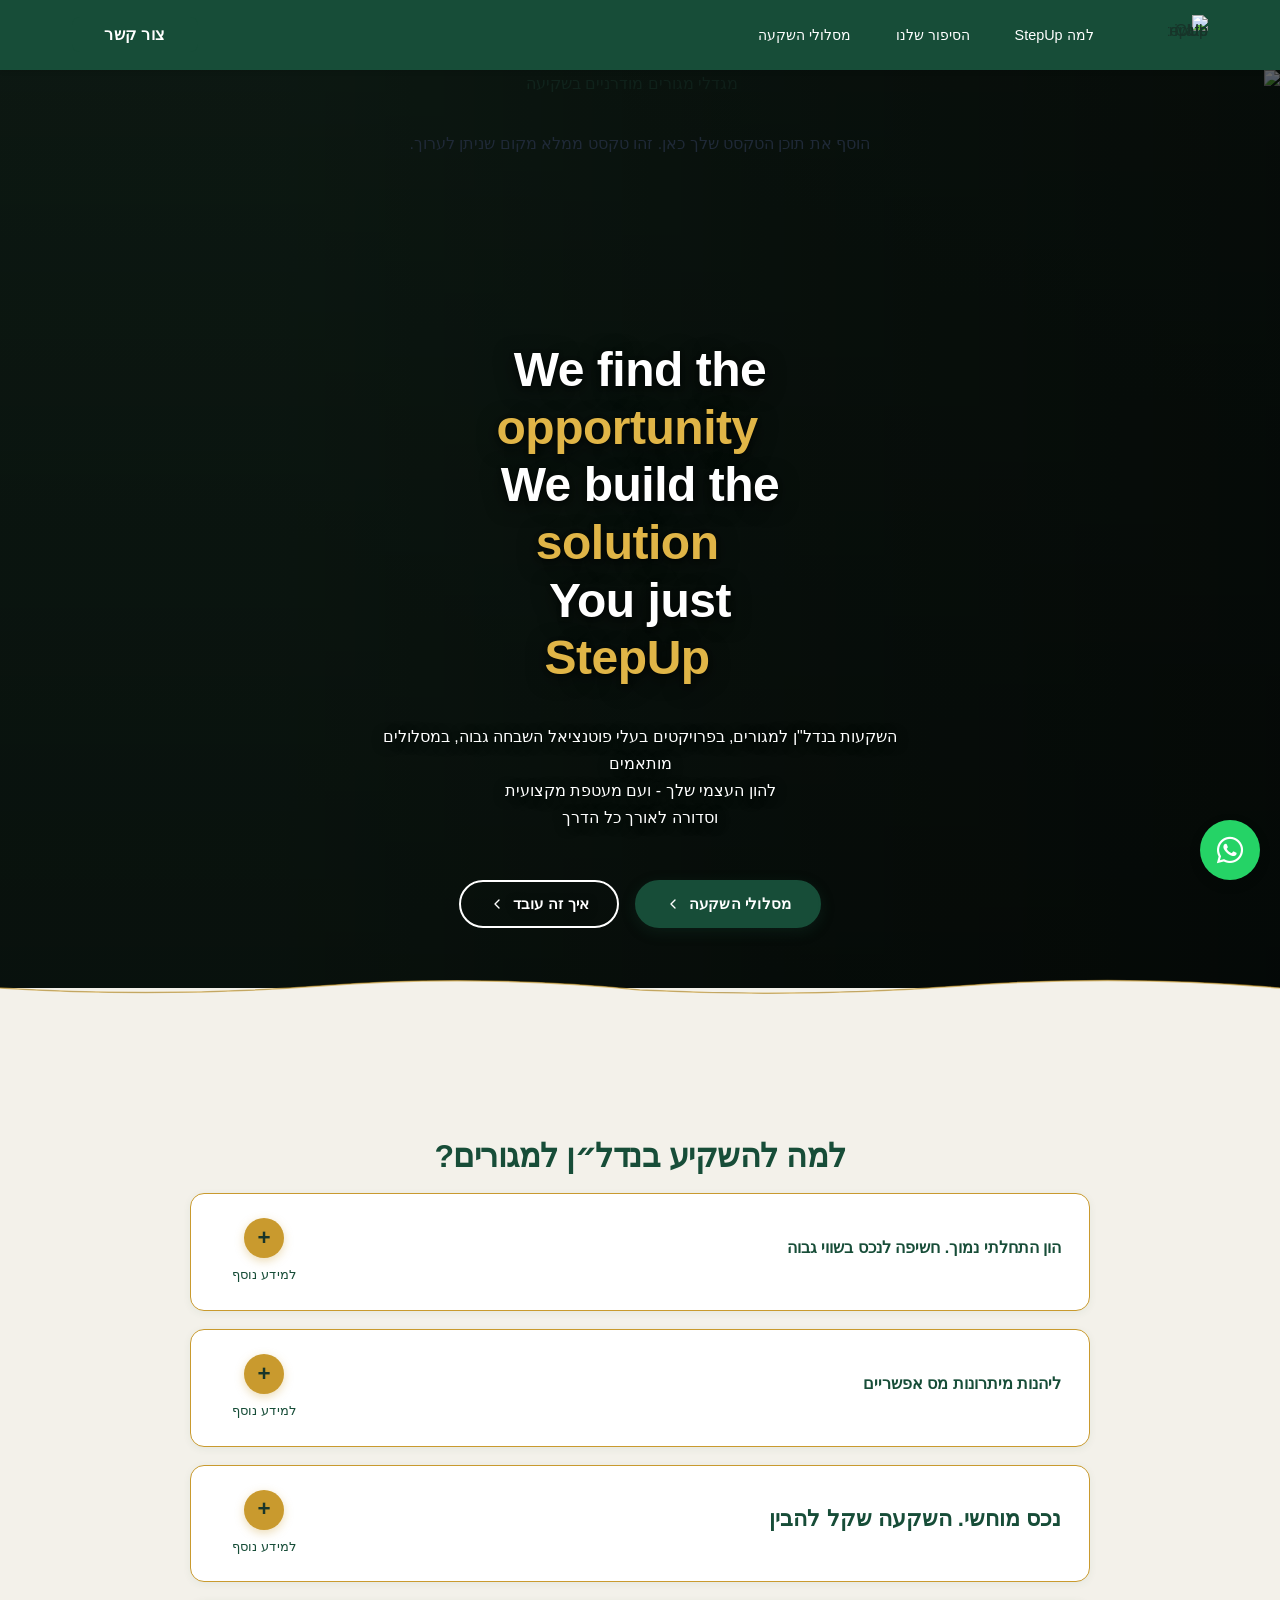
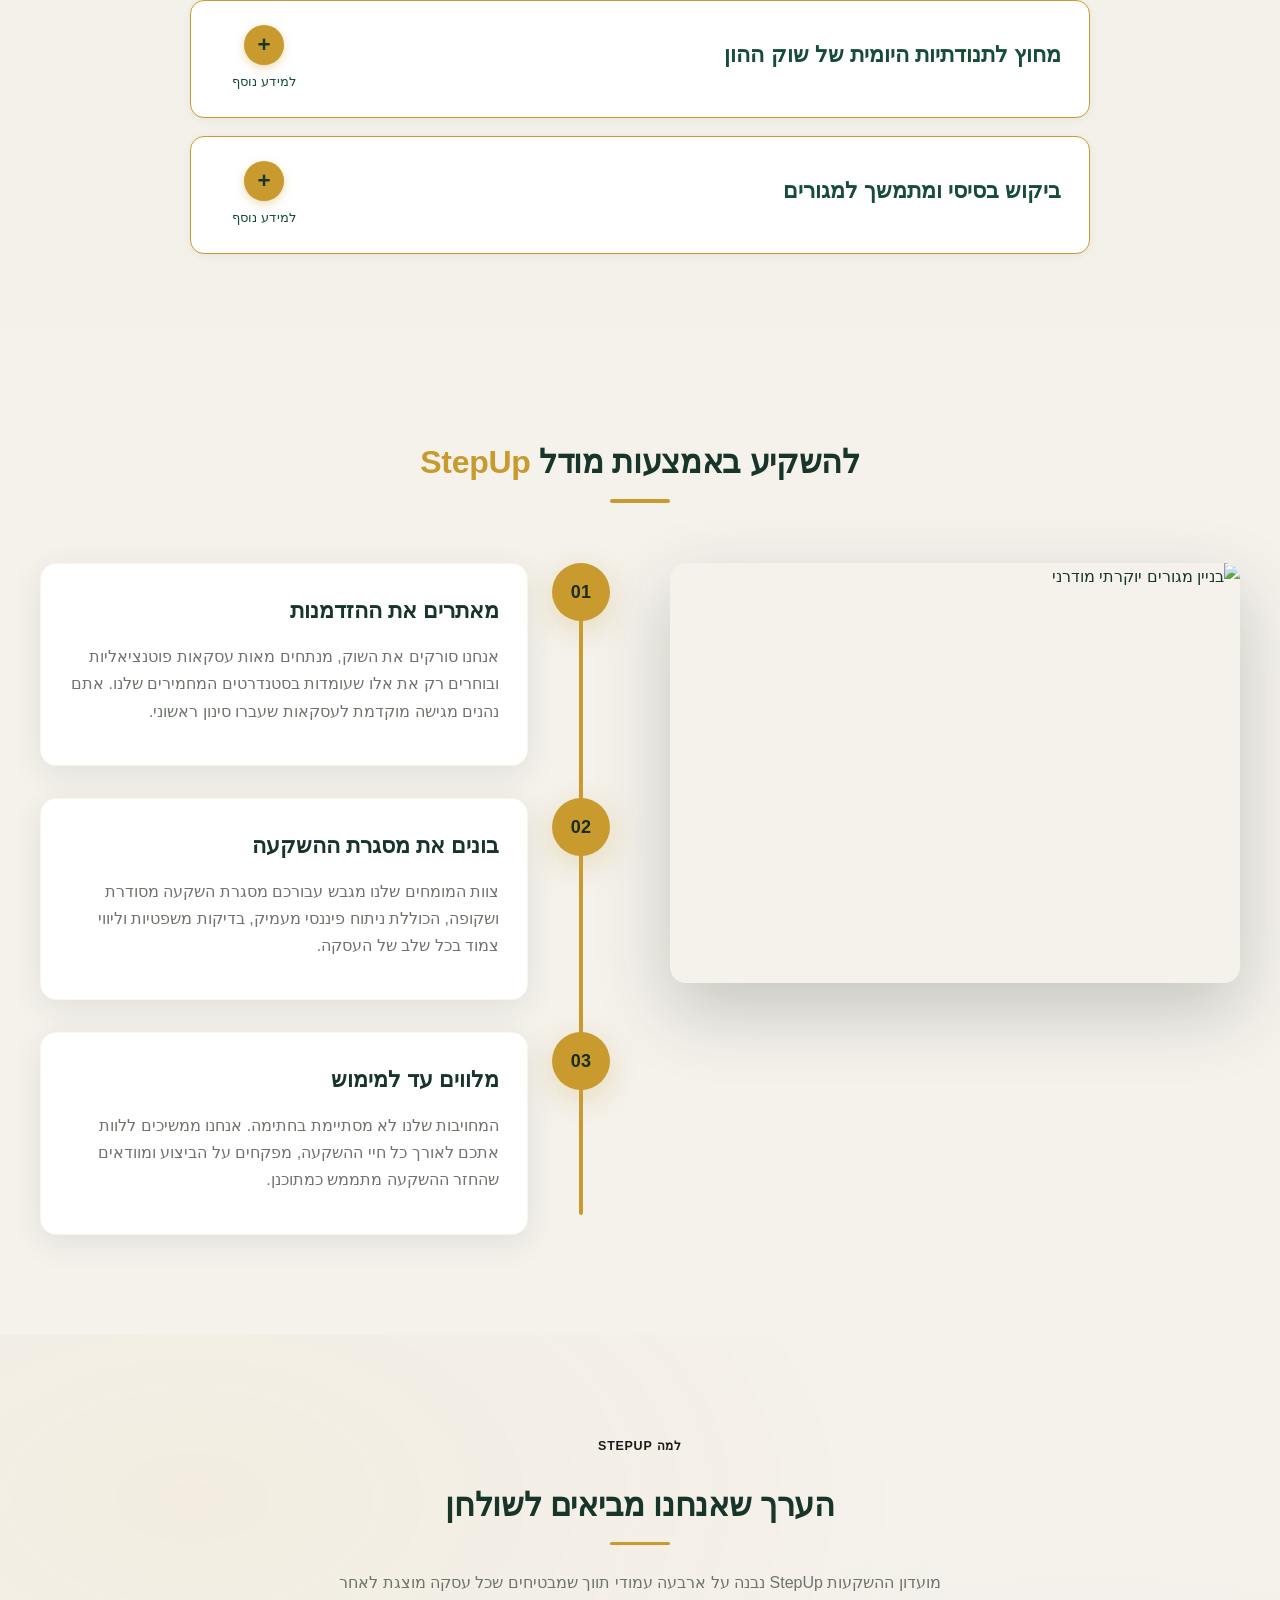
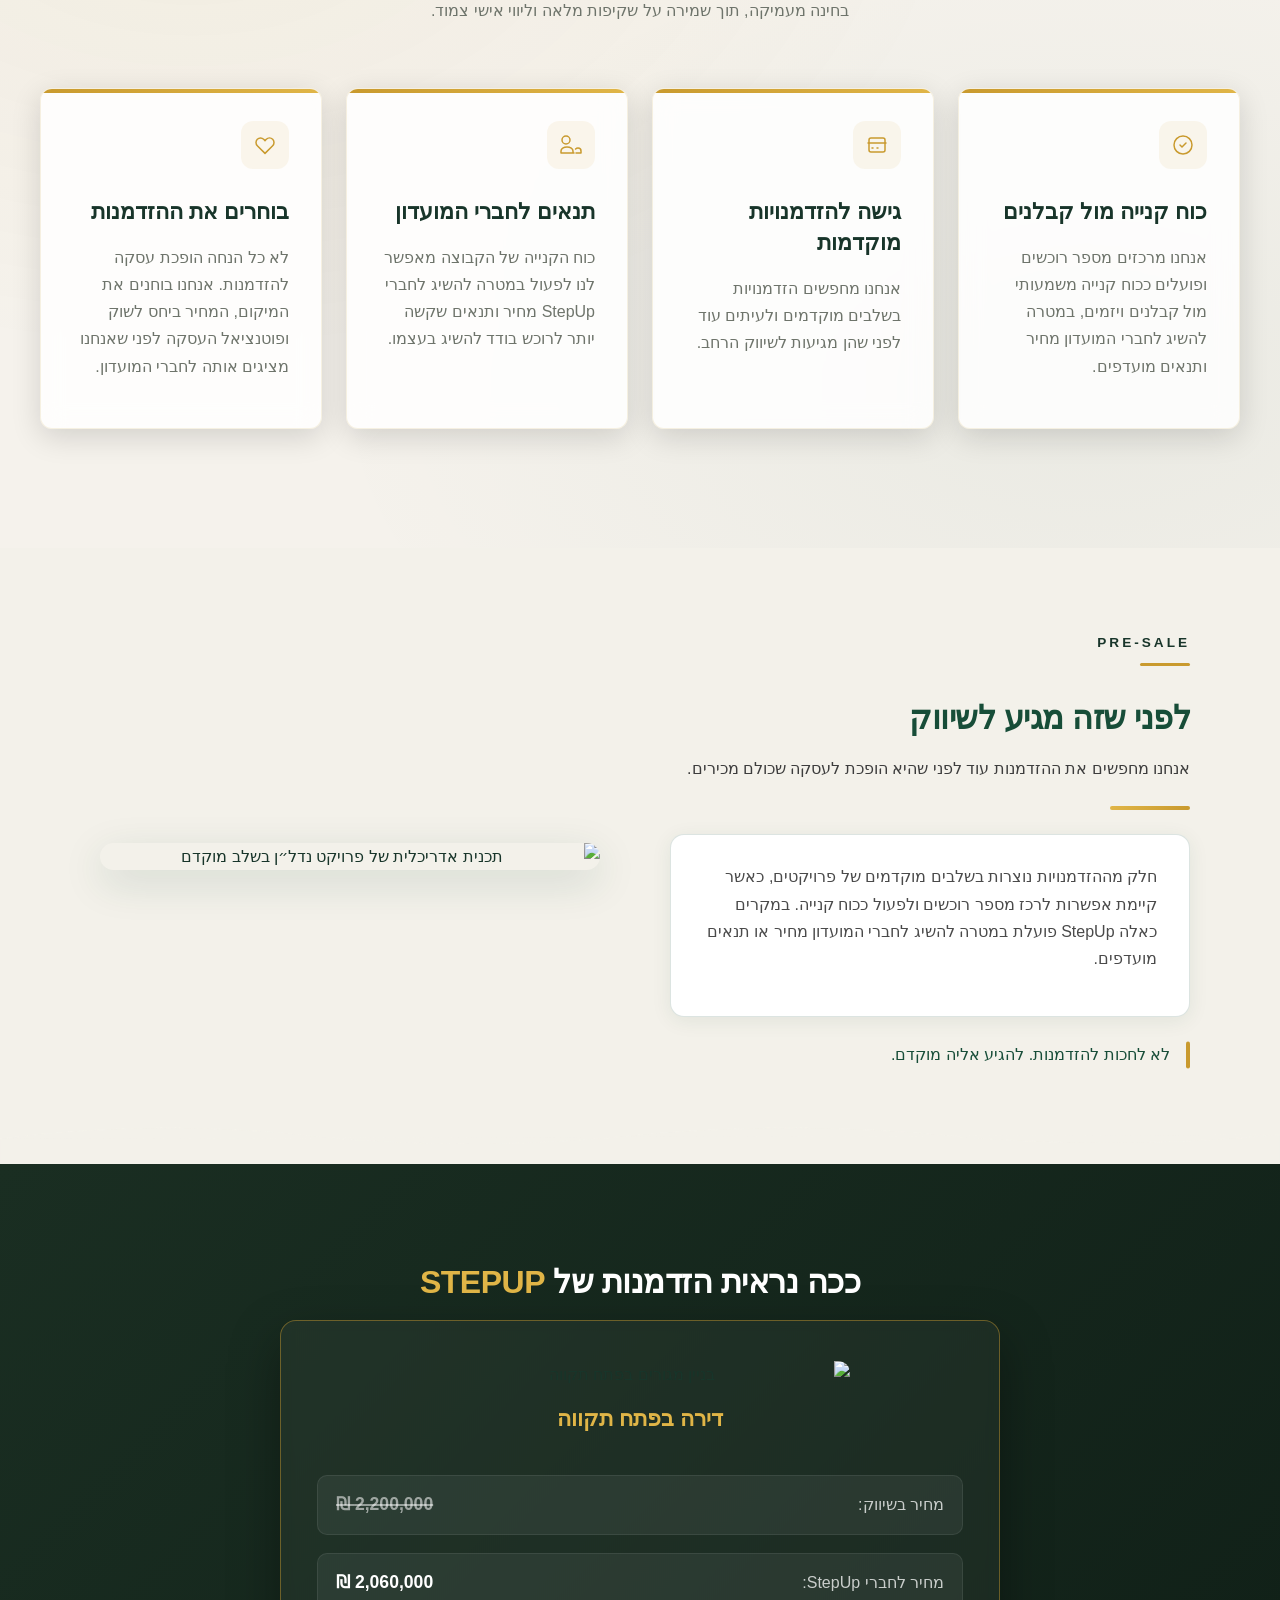
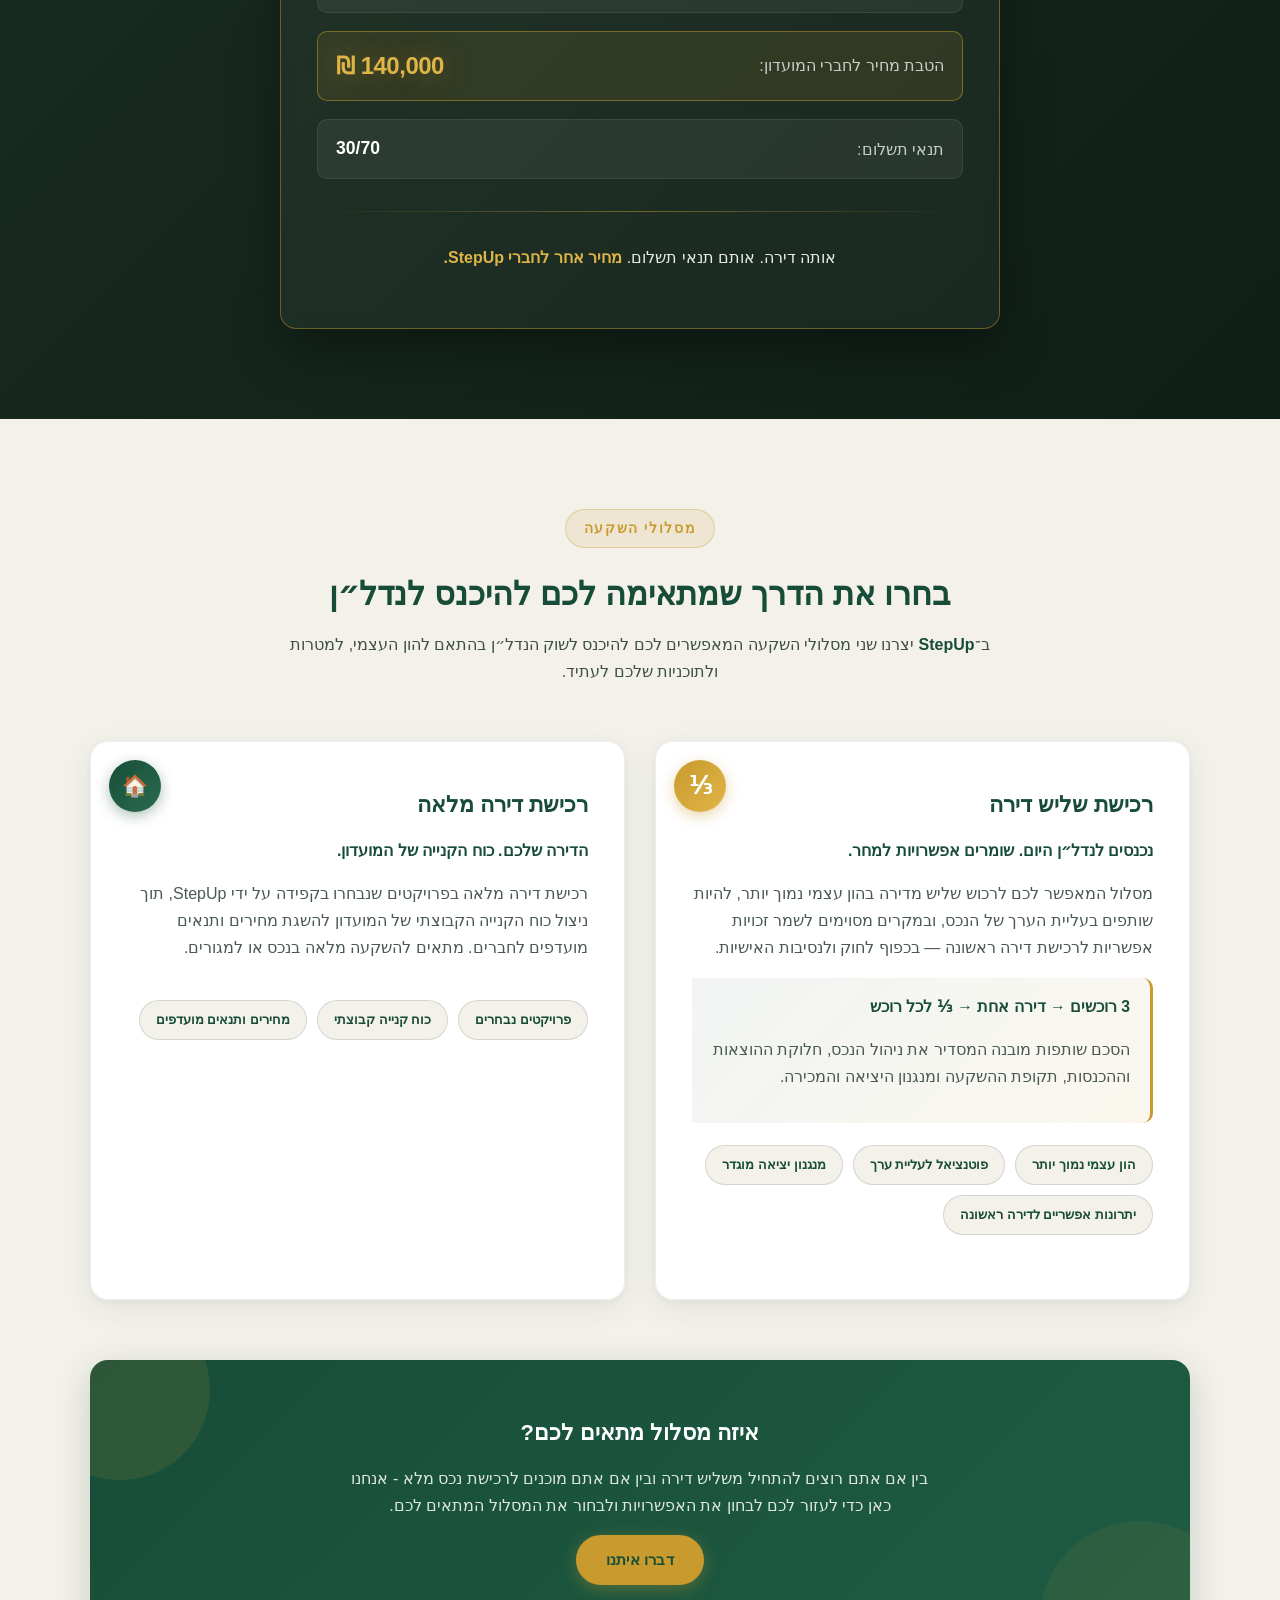
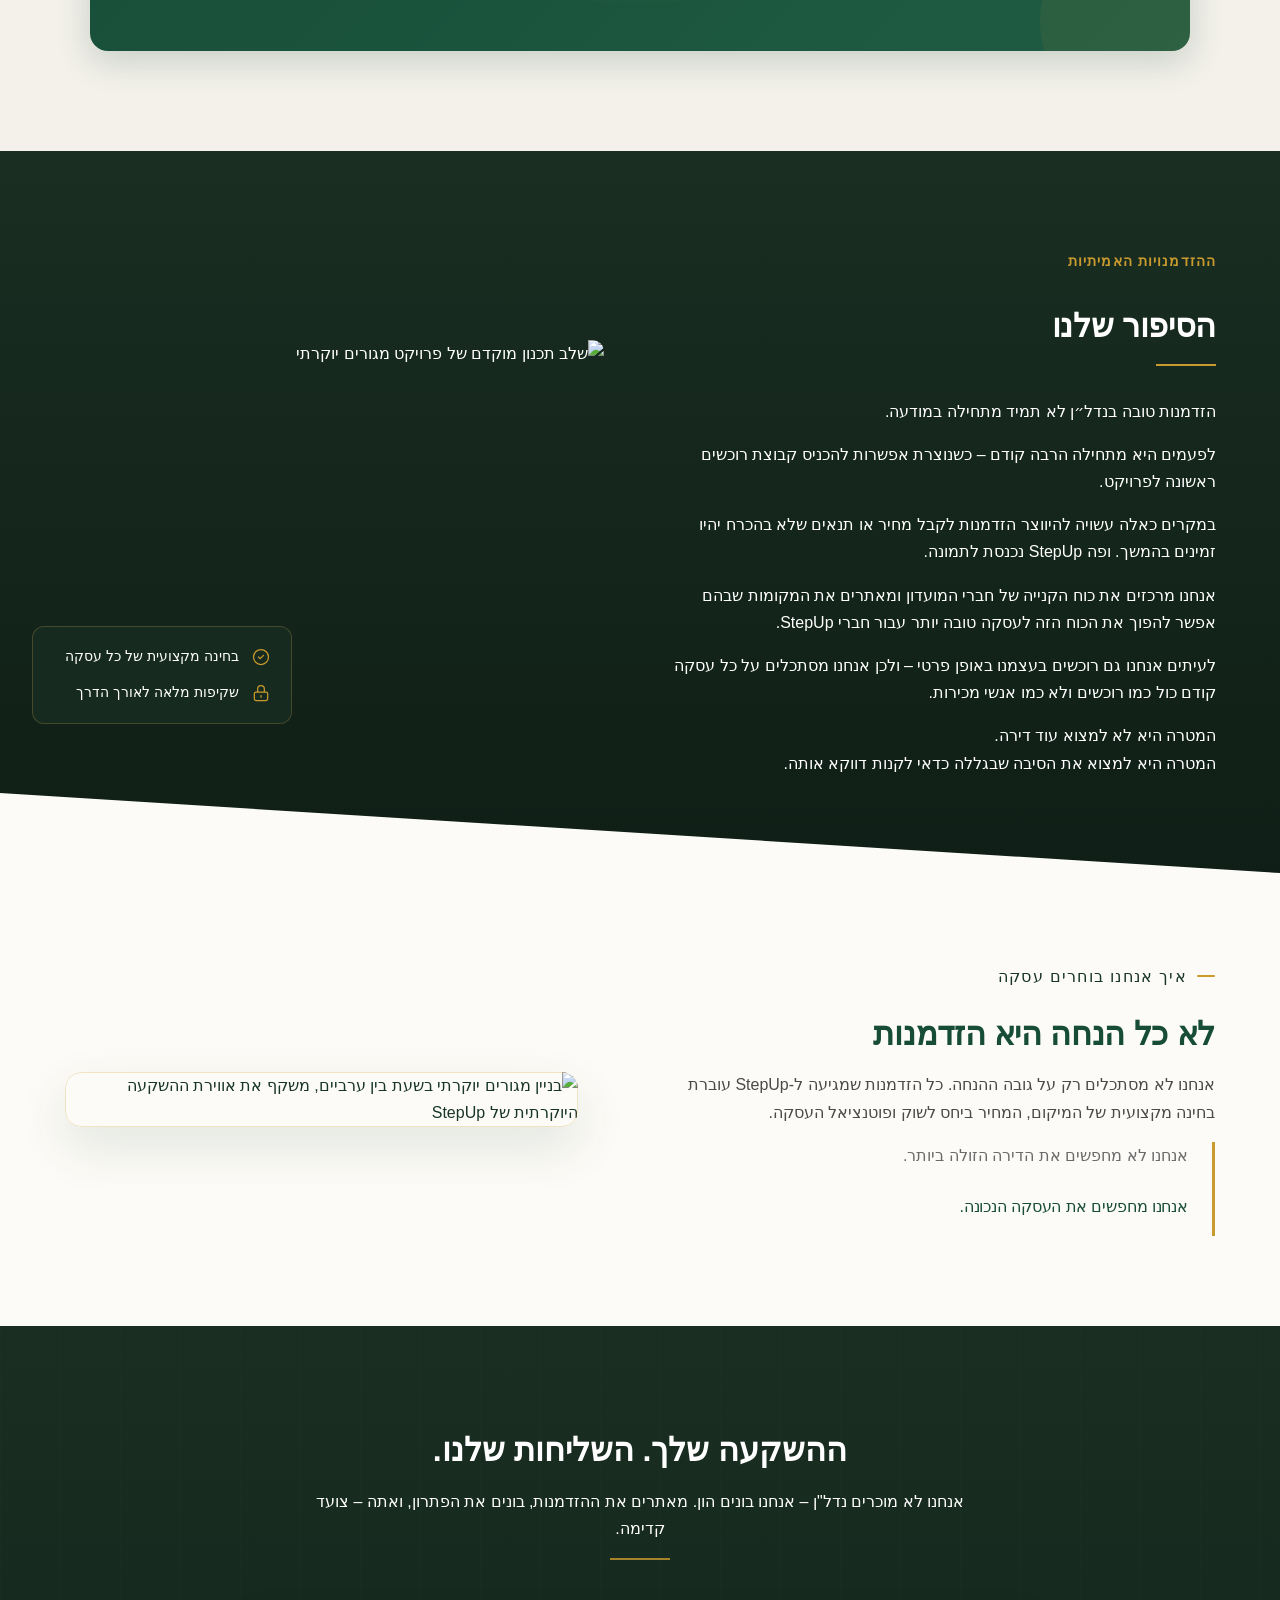
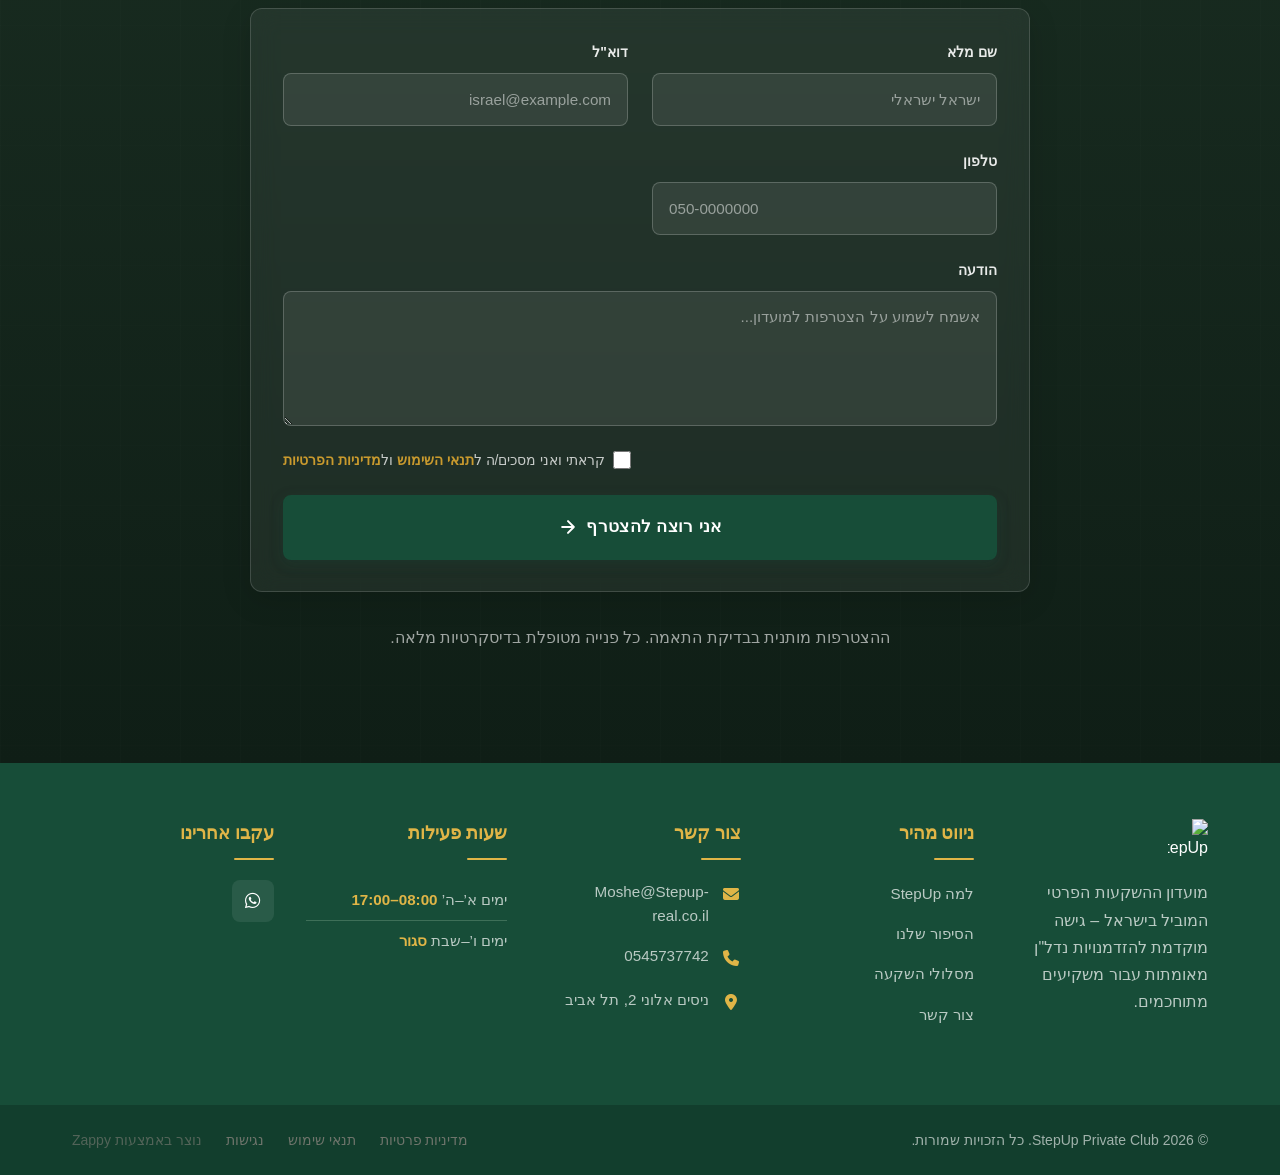
==== index.html @ 2459f280 "Background sync: Progressive GitHub Sync" ====
<!DOCTYPE html><html lang="he" dir="rtl"><head>
    <meta charset="UTF-8">
    <meta name="viewport" content="width=device-width, initial-scale=1.0">
    <meta name="robots" content="index, follow">
    <title>השקעת נדל״ן משתלמת — StepUp Private Club</title>
    <meta name="description" content="מועדון השקעות נדל״ן אקסקלוסיבי המציע גישה מוקדמת לעסקאות מניבות בישראל. אנו בודקים כל עסקה בקפדנות כדי שתשקיעו בביטחון מלא. ההשקעה שלכם, השליחות שלנו.">
    <meta name="keywords" content="מועדון השקעות נדל״ן, Real Estate Investment Club, השקעות נדל״ן בישראל, מפגשי נדל״ן, הזדמנויות השקעה אקסקלוסיביות">
    
    <!-- Favicons -->
    <link rel="icon" type="image/x-icon" href="/assets/favicon.ico">
    <link rel="icon" type="image/png" sizes="16x16" href="/assets/favicon-16x16.png">
    <link rel="icon" type="image/png" sizes="32x32" href="/assets/favicon-32x32.png">
    <link rel="icon" type="image/png" sizes="48x48" href="/assets/favicon-48x48.png">
    <link rel="icon" type="image/png" sizes="192x192" href="/assets/favicon-192x192.png">
    <link rel="icon" type="image/png" sizes="512x512" href="/assets/favicon-512x512.png">
    <link rel="apple-touch-icon" href="/assets/apple-touch-icon.png">
    <!-- Zappy Analytics -->
<script>
(function() {
  'use strict';
  
  // Configuration
  var config = {
    websiteId: '9ecba034-7754-4363-b43b-f8e9e8eeff29',
    apiUrl: 'https://api.zappy5.com/api/analytics/track',
    sessionDuration: 30 * 60 * 1000, // 30 minutes
    visitorDuration: 30 * 24 * 60 * 60 * 1000, // 30 days
    trackPageViews: true,
    trackClicks: true,
    trackFormSubmissions: true
  };
  
  // Generate or retrieve persistent visitor ID (30 days)
  function getVisitorId() {
    var visitorKey = 'zappy_visitor_' + config.websiteId;
    var visitor = null;
    
    try {
      visitor = localStorage.getItem(visitorKey);
      if (visitor) {
        var visitorData = JSON.parse(visitor);
        var now = Date.now();
        
        // Check if visitor ID is still valid (30 days)
        if (now - visitorData.created < config.visitorDuration) {
          // Update last seen timestamp
          visitorData.lastSeen = now;
          localStorage.setItem(visitorKey, JSON.stringify(visitorData));
          return visitorData.id;
        }
      }
    } catch (e) {
      console.warn('Zappy Analytics: LocalStorage not available');
    }
    
    // Generate new visitor ID
    var newVisitorId = 'zv_' + Date.now() + '_' + Math.random().toString(36).substr(2, 9);
    
    try {
      localStorage.setItem(visitorKey, JSON.stringify({
        id: newVisitorId,
        created: Date.now(),
        lastSeen: Date.now()
      }));
    } catch (e) {
      // Continue without local storage
    }
    
    return newVisitorId;
  }
  
  // Generate or retrieve session ID (30 minutes)
  function getSessionId() {
    var sessionKey = 'zappy_session_' + config.websiteId;
    var session = null;
    
    try {
      session = sessionStorage.getItem(sessionKey);
      if (session) {
        var sessionData = JSON.parse(session);
        var now = Date.now();
        
        // Check if session is still valid
        if (now - sessionData.timestamp < config.sessionDuration) {
          // Update timestamp
          sessionData.timestamp = now;
          sessionStorage.setItem(sessionKey, JSON.stringify(sessionData));
          return sessionData.id;
        }
      }
    } catch (e) {
      console.warn('Zappy Analytics: SessionStorage not available');
    }
    
    // Generate new session ID
    var newSessionId = 'zs_' + Date.now() + '_' + Math.random().toString(36).substr(2, 9);
    
    try {
      sessionStorage.setItem(sessionKey, JSON.stringify({
        id: newSessionId,
        timestamp: Date.now()
      }));
    } catch (e) {
      // Continue without session storage
    }
    
    return newSessionId;
  }
  
  var visitorId = getVisitorId();
  var sessionId = getSessionId();
  
  // Track an event
  function trackEvent(eventType, data) {
    data = data || {};
    
    var eventData = {
      website_id: config.websiteId,
      event_type: eventType,
      page_path: window.location.pathname,
      referrer: document.referrer || 'direct',
      visitor_id: visitorId,
      session_id: sessionId,
      metadata: data
    };
    
    // Use sendBeacon if available (better for page unload events)
    if (navigator.sendBeacon) {
      var blob = new Blob([JSON.stringify(eventData)], { type: 'application/json' });
      navigator.sendBeacon(config.apiUrl, blob);
    } else {
      // Fallback to fetch
      fetch(config.apiUrl, {
        method: 'POST',
        headers: {
          'Content-Type': 'application/json'
        },
        body: JSON.stringify(eventData),
        keepalive: true
      }).catch(function(error) {
        console.warn('Zappy Analytics: Failed to track event', error);
      });
    }
  }
  
  // Track page view
  if (config.trackPageViews) {
    trackEvent('pageview', {
      title: document.title,
      url: window.location.href
    });
  }
  
  // Track clicks on important elements
  if (config.trackClicks) {
    document.addEventListener('click', function(e) {
      var target = e.target;
      
      // Track button clicks (counted as actions)
      if (target.tagName === 'BUTTON' || target.closest('button')) {
        var button = target.tagName === 'BUTTON' ? target : target.closest('button');
        var clickMeta = {
          element: 'button',
          text: button.textContent.trim().substring(0, 100),
          id: button.id || null,
          class: button.className || null
        };
        
        trackEvent('click', clickMeta);
      }
      
      // Track link clicks (navigation - not counted as actions)
      else if (target.tagName === 'A' || target.closest('a')) {
        var link = target.tagName === 'A' ? target : target.closest('a');
        var navMeta = {
          element: 'link',
          text: link.textContent.trim().substring(0, 100),
          href: link.href,
          external: link.hostname !== window.location.hostname
        };
        
        trackEvent('navigation', navMeta);
      }
    }, true);
  }
  
  
  // Track form submissions
  if (config.trackFormSubmissions) {
    document.addEventListener('submit', function(e) {
      var form = e.target;
      
      trackEvent('form_submit', {
        form_id: form.id || null,
        form_name: form.name || null,
        form_action: form.action || null,
        form_method: form.method || 'GET'
      });
    }, true);
  }
  
  // Track time on page (send on page unload)
  var pageLoadTime = Date.now();
  
  window.addEventListener('beforeunload', function() {
    var timeOnPage = Math.floor((Date.now() - pageLoadTime) / 1000); // in seconds
    
    trackEvent('page_unload', {
      time_on_page: timeOnPage,
      page_path: window.location.pathname
    });
  });
  
  // Expose tracking function globally for custom events
  window.zappyAnalytics = {
    track: trackEvent,
    getVisitorId: function() { return visitorId; },
    getSessionId: function() { return sessionId; }
  };
  
})();
</script>
<!-- End Zappy Analytics -->
<!-- Zappy Marketing Events -->
<script>
(function() {
  'use strict';
  if (window.zappyFireMarketingEvent) return;

  var ECOM_MODE = "";
  var IS_CATALOG = false;
  var IS_FULL = false;
  var DIRECT_GA = false;
  var DIRECT_META = false;
  var GA_SEND_TO = "";

  var ECOM_ALIAS = {
    begin_checkout: 'checkout_started',
    purchase: 'checkout_complete',
    add_to_cart: 'add_to_cart',
    view_product: 'view_product'
  };

  function pagePath() {
    try {
      if (window.ZAPPY_CONFIG && window.ZAPPY_CONFIG.currentPagePath) {
        return window.ZAPPY_CONFIG.currentPagePath;
      }
    } catch (e) {}
    try { return window.location.pathname || '/'; } catch (e2) { return '/'; }
  }

  function normalizeItems(meta) {
    meta = meta || {};
    var raw = meta.items || meta.cartItems || meta.cart_items || meta.lineItems || [];
    if (!Array.isArray(raw)) raw = [];
    var out = [];
    for (var i = 0; i < raw.length; i++) {
      var item = raw[i];
      if (!item || typeof item !== 'object') continue;
      var id = String(item.item_id || item.productId || item.product_id || item.id || '').trim();
      var name = String(item.item_name || item.productName || item.product_name || item.name || '').trim();
      var price = parseFloat(item.price != null ? item.price : (item.unitPrice != null ? item.unitPrice : 0)) || 0;
      var quantity = Math.max(1, parseInt(item.quantity != null ? item.quantity : (item.qty != null ? item.qty : 1), 10) || 1);
      if (!id && !name) continue;
      out.push({ item_id: id || name, item_name: name || id, price: price, quantity: quantity });
    }
    return out;
  }

  function buildGa4Params(eventId, meta) {
    meta = meta || {};
    var items = normalizeItems(meta);
    var value = parseFloat(meta.value != null ? meta.value : (meta.total != null ? meta.total : 0)) || 0;
    var currency = String(meta.currency || 'USD').toUpperCase();

    if (eventId === 'checkout_complete') {
      return {
        transaction_id: String(meta.transaction_id || meta.orderId || meta.order_id || meta.orderNumber || '') || undefined,
        value: value,
        currency: currency,
        items: items
      };
    }
    if (eventId === 'checkout_started') {
      return { value: value, currency: currency, items: items };
    }
    if (eventId === 'add_to_cart') {
      var atcItems = items.length ? items : [{
        item_id: String(meta.productId || meta.product_id || ''),
        item_name: String(meta.productName || meta.product_name || ''),
        price: parseFloat(meta.value != null ? meta.value : (meta.price != null ? meta.price : 0)) || 0,
        quantity: parseInt(meta.quantity != null ? meta.quantity : 1, 10) || 1
      }].filter(function(x) { return x.item_id || x.item_name; });
      return {
        value: value || (atcItems[0] ? atcItems[0].price * atcItems[0].quantity : 0),
        currency: currency,
        items: atcItems
      };
    }
    if (eventId === 'view_product') {
      var vpItems = items.length ? items : [{
        item_id: String(meta.productId || meta.product_id || ''),
        item_name: String(meta.productName || meta.product_name || ''),
        price: parseFloat(meta.price != null ? meta.price : (meta.value != null ? meta.value : 0)) || 0,
        quantity: 1
      }].filter(function(x) { return x.item_id || x.item_name; });
      return {
        currency: currency,
        value: value || (vpItems[0] ? vpItems[0].price : 0),
        items: vpItems
      };
    }
    if (eventId === 'whatsapp_click' || eventId === 'phone_click') {
      return { method: eventId === 'whatsapp_click' ? 'whatsapp' : 'phone', page_path: meta.pagePath || pagePath() };
    }
    if (eventId === 'contact_form_submitted' || eventId === 'product_inquiry') {
      return { page_path: meta.pagePath || pagePath() };
    }
    return meta;
  }

  function buildMetaParams(eventId, meta) {
    meta = meta || {};
    var items = normalizeItems(meta);
    var value = parseFloat(meta.value != null ? meta.value : (meta.total != null ? meta.total : 0)) || 0;
    var currency = String(meta.currency || 'USD').toUpperCase();
    var contentIds = [];
    var numItems = 0;
    for (var i = 0; i < items.length; i++) {
      if (items[i].item_id) contentIds.push(items[i].item_id);
      numItems += items[i].quantity || 1;
    }

    if (eventId === 'checkout_complete') {
      return {
        value: value,
        currency: currency,
        content_ids: contentIds.length ? contentIds : undefined,
        content_type: 'product',
        num_items: numItems || undefined,
        order_id: String(meta.order_id || meta.orderId || meta.transaction_id || meta.orderNumber || '') || undefined
      };
    }
    if (eventId === 'checkout_started') {
      return {
        value: value,
        currency: currency,
        content_ids: contentIds.length ? contentIds : undefined,
        content_type: 'product',
        num_items: numItems || parseInt(meta.itemCount != null ? meta.itemCount : 0, 10) || undefined
      };
    }
    if (eventId === 'add_to_cart') {
      var id = String(meta.productId || meta.product_id || contentIds[0] || '');
      return {
        value: value || (items[0] ? items[0].price * items[0].quantity : 0),
        currency: currency,
        content_ids: id ? [id] : (contentIds.length ? contentIds : undefined),
        content_type: 'product',
        content_name: meta.productName || meta.product_name || (items[0] && items[0].item_name),
        num_items: parseInt(meta.quantity != null ? meta.quantity : (numItems || 1), 10) || 1
      };
    }
    if (eventId === 'view_product') {
      var vid = String(meta.productId || meta.product_id || contentIds[0] || '');
      return {
        value: value || parseFloat(meta.price != null ? meta.price : 0) || 0,
        currency: currency,
        content_ids: vid ? [vid] : (contentIds.length ? contentIds : undefined),
        content_type: 'product',
        content_name: meta.productName || meta.product_name || (items[0] && items[0].item_name)
      };
    }
    if (eventId === 'whatsapp_click' || eventId === 'phone_click') {
      return {
        content_name: eventId === 'whatsapp_click' ? 'WhatsApp' : 'Phone',
        content_category: 'contact'
      };
    }
    if (eventId === 'contact_form_submitted' || eventId === 'product_inquiry') {
      return {
        content_name: eventId === 'product_inquiry' ? 'Product inquiry' : 'Contact form',
        content_category: meta.productName || meta.product_name || undefined
      };
    }
    return meta;
  }

  var PLATFORM = {
    whatsapp_click: { ga4: 'contact', meta: 'Contact', gtm: 'whatsapp_click', ecom: false },
    phone_click: { ga4: 'contact', meta: 'Contact', gtm: 'phone_click', ecom: false },
    contact_form_submitted: { ga4: 'generate_lead', meta: 'Lead', gtm: 'contact_form_submitted', ecom: false },
    checkout_started: { ga4: 'begin_checkout', meta: 'InitiateCheckout', gtm: 'begin_checkout', ecom: true },
    checkout_complete: { ga4: 'purchase', meta: 'Purchase', gtm: 'purchase', ecom: true },
    product_inquiry: { ga4: 'generate_lead', meta: 'Lead', gtm: 'product_inquiry', ecom: false },
    add_to_cart: { ga4: 'add_to_cart', meta: 'AddToCart', gtm: 'add_to_cart', ecom: true },
    view_product: { ga4: 'view_item', meta: 'ViewContent', gtm: 'view_item', ecom: true }
  };

  function purchaseDedupKey(orderId) {
    return 'zappy_purchase_fired_' + String(orderId || '');
  }

  function purchaseMetaDedupKey(orderId) {
    return 'zappy_purchase_meta_fired_' + String(orderId || '');
  }

  function alreadyFiredPurchase(orderId) {
    if (!orderId) return false;
    try {
      return window.sessionStorage.getItem(purchaseDedupKey(orderId)) === '1';
    } catch (e) {
      return false;
    }
  }

  function markPurchaseFired(orderId) {
    if (!orderId) return;
    try { window.sessionStorage.setItem(purchaseDedupKey(orderId), '1'); } catch (e) {}
  }

  function alreadyFiredPurchaseMeta(orderId) {
    if (!orderId) return false;
    try {
      return window.sessionStorage.getItem(purchaseMetaDedupKey(orderId)) === '1';
    } catch (e) {
      return false;
    }
  }

  function markPurchaseMetaFired(orderId) {
    if (!orderId) return;
    try { window.sessionStorage.setItem(purchaseMetaDedupKey(orderId), '1'); } catch (e) {}
  }

  function getPendingMetaEvents() {
    try {
      if (!Array.isArray(window.__zappyPendingMetaEvents)) {
        window.__zappyPendingMetaEvents = [];
      }
      return window.__zappyPendingMetaEvents;
    } catch (e) {
      return [];
    }
  }

  function enqueueMetaEvent(eventName, params, orderId) {
    var q = getPendingMetaEvents();
    if (orderId) {
      for (var i = 0; i < q.length; i++) {
        if (q[i] && q[i].orderId === orderId && q[i].eventName === eventName) return;
      }
    }
    q.push({ eventName: eventName, params: params || {}, orderId: orderId || null });
  }

  /**
   * Live sites replace the eager Meta snippet with a consent-gated lazy
   * loader. Payment providers bounce the shopper back to /order-success
   * before CookieConsent hydrates, so confirm-order used to fire Purchase
   * while window.fbq was still undefined — then sessionStorage blocked a
   * retry. Queue until fbq exists, then flush.
   */
  function flushPendingMetaEvents() {
    if (typeof window.fbq !== 'function') return;
    var q = getPendingMetaEvents().slice();
    try { window.__zappyPendingMetaEvents = []; } catch (e) {}
    for (var i = 0; i < q.length; i++) {
      var item = q[i];
      if (!item || !item.eventName) continue;
      if (item.orderId && alreadyFiredPurchaseMeta(item.orderId)) continue;
      try {
        window.fbq('track', item.eventName, item.params || {});
        if (item.orderId) markPurchaseMetaFired(item.orderId);
      } catch (e2) {}
    }
  }
  window.zappyFlushPendingMetaEvents = flushPendingMetaEvents;

  if (DIRECT_META) {
    var metaFlushAttempts = 0;
    var metaFlushTimer = setInterval(function() {
      metaFlushAttempts++;
      flushPendingMetaEvents();
      var pendingLen = 0;
      try { pendingLen = (window.__zappyPendingMetaEvents || []).length; } catch (e) {}
      if ((pendingLen === 0 && typeof window.fbq === 'function') || metaFlushAttempts > 60) {
        clearInterval(metaFlushTimer);
      }
    }, 500);
  }

  /**
   * Fire a marketing event to first-party analytics + GA4/GTM/Meta when present.
   * @param {string} eventName marketing ID or ecommerce alias
   * @param {object} [metadata]
   * @param {{ skipFirstParty?: boolean }} [opts]
   */
  window.zappyFireMarketingEvent = function(eventName, metadata, opts) {
    try {
      opts = opts || {};
      metadata = metadata || {};
      var eventId = ECOM_ALIAS[eventName] || eventName;
      var plat = PLATFORM[eventId];
      if (!plat) return;

      if (!metadata.pagePath && !metadata.page_path) {
        metadata.pagePath = pagePath();
      }

      var oid = '';
      var purchaseAlreadySent = false;
      var purchaseMetaAlreadySent = false;
      if (eventId === 'checkout_complete') {
        oid = String(metadata.orderId || metadata.order_id || metadata.transaction_id || '');
        purchaseAlreadySent = !!(oid && alreadyFiredPurchase(oid));
        purchaseMetaAlreadySent = !!(oid && alreadyFiredPurchaseMeta(oid));
        if (purchaseAlreadySent && purchaseMetaAlreadySent) return;
      }

      // First-party (skip when already tracked via zappyTrackEcomAnalytics path
      // that opts out, or when caller already recorded under a different name)
      if (!opts.skipFirstParty && !purchaseAlreadySent) {
        try {
          if (window.zappyAnalytics && typeof window.zappyAnalytics.track === 'function') {
            window.zappyAnalytics.track(eventId, metadata);
          }
        } catch (e1) {}
      }

      // GTM / dataLayer — platform-standard ecommerce event names.
      // Always push. A bare gtag.js snippet ignores plain event objects;
      // a GTM container is what turns them into GA4/Ads hits.
      if (!purchaseAlreadySent) {
        try {
          window.dataLayer = window.dataLayer || [];
          if (plat.ecom) {
            var ga4ForGtm = buildGa4Params(eventId, metadata);
            var ecommerce = {};
            if (ga4ForGtm.transaction_id) ecommerce.transaction_id = ga4ForGtm.transaction_id;
            if (ga4ForGtm.value != null) ecommerce.value = ga4ForGtm.value;
            if (ga4ForGtm.currency) ecommerce.currency = ga4ForGtm.currency;
            if (ga4ForGtm.items) ecommerce.items = ga4ForGtm.items;
            // Clear first so GTM does not merge this hit with the previous ecommerce object.
            window.dataLayer.push({ ecommerce: null });
            window.dataLayer.push({ event: plat.gtm, ecommerce: ecommerce });
            // Secondary Zappy-specific trigger for merchants who want it
            if (eventId === 'checkout_complete' || eventId === 'checkout_started') {
              window.dataLayer.push({ ecommerce: null });
              window.dataLayer.push({ event: eventId, ecommerce: ecommerce });
            }
          } else {
            var dl = { event: plat.gtm };
            for (var k in metadata) {
              if (Object.prototype.hasOwnProperty.call(metadata, k)) dl[k] = metadata[k];
            }
            window.dataLayer.push(dl);
          }
        } catch (e2) {}

        // Direct Google Analytics snippet only. GTM also defines window.gtag;
        // calling it then sends the same event again to every Google tag the
        // container loaded. send_to keeps a direct GA install off those tags
        // when the merchant also has GTM.
        if (DIRECT_GA) {
          try {
            if (typeof window.gtag === 'function') {
              var gaParams = buildGa4Params(eventId, metadata);
              if (GA_SEND_TO && gaParams && typeof gaParams === 'object') {
                var gaCopy = {};
                for (var gk in gaParams) {
                  if (Object.prototype.hasOwnProperty.call(gaParams, gk)) gaCopy[gk] = gaParams[gk];
                }
                gaCopy.send_to = GA_SEND_TO;
                gaParams = gaCopy;
              }
              window.gtag('event', plat.ga4, gaParams);
            }
          } catch (e3) {}
        }

        if (oid) markPurchaseFired(oid);
      }

      // Meta Pixel — only the Zappy pixel integration. A pixel pasted inside
      // GTM already initializes fbq; calling it from here would double-count.
      // Live sites lazy-load fbq after marketing consent. If the stub is not
      // defined yet, queue and flush when the pixel arrives.
      if (DIRECT_META) {
        try {
          if (purchaseMetaAlreadySent) {
            // already delivered to Meta
          } else {
            var metaParams = buildMetaParams(eventId, metadata);
            if (typeof window.fbq === 'function') {
              window.fbq('track', plat.meta, metaParams);
              if (oid) markPurchaseMetaFired(oid);
            } else {
              enqueueMetaEvent(plat.meta, metaParams, eventId === 'checkout_complete' ? oid : null);
            }
          }
        } catch (e4) {}
      }
    } catch (err) {}
  };

  // ---- Click listeners (capture) ----
  var recent = Object.create(null);
  function dedupe(key) {
    var now = Date.now();
    if (recent[key] && now - recent[key] < 800) return true;
    recent[key] = now;
    return false;
  }

  function closest(el, selector) {
    if (!el) return null;
    if (el.closest) return el.closest(selector);
    return null;
  }

  function findAnchor(el) {
    var node = el;
    while (node && node !== document) {
      if (node.tagName === 'A') return node;
      node = node.parentElement;
    }
    return null;
  }

  function isWhatsAppHref(href) {
    if (!href) return false;
    var h = String(href).toLowerCase();
    return h.indexOf('wa.me/') !== -1 ||
      h.indexOf('api.whatsapp.com') !== -1 ||
      h.indexOf('whatsapp.com/send') !== -1 ||
      h.indexOf('whatsapp:') === 0;
  }

  document.addEventListener('click', function(e) {
    try {
      var target = e.target;
      if (!target) return;

      // WhatsApp
      var waFloat = closest(target, '.whatsapp-float, a.whatsapp-float, [data-zappy-whatsapp]');
      var anchor = findAnchor(target);
      var href = (anchor && anchor.href) || '';
      if (waFloat || (anchor && isWhatsAppHref(href))) {
        if (!dedupe('wa:' + href)) {
          var waSource = waFloat ? 'float' : 'link';
          window.zappyFireMarketingEvent('whatsapp_click', {
            source: waSource,
            href: href || null,
            pagePath: pagePath()
          });
        }
        return;
      }

      // Phone
      var phoneBtn = closest(target, '.phone-header-btn, .nav-phone-btn, .call-btn, [data-zappy-phone]');
      var telHref = '';
      if (anchor && anchor.href && String(anchor.href).toLowerCase().indexOf('tel:') === 0) {
        telHref = anchor.href;
      } else if (phoneBtn && phoneBtn.href && String(phoneBtn.href).toLowerCase().indexOf('tel:') === 0) {
        telHref = phoneBtn.href;
      }
      if (phoneBtn || telHref) {
        var phone = '';
        if (telHref) {
          phone = String(telHref).replace(/^tel:/i, '').trim();
        }
        if (!dedupe('tel:' + (phone || (phoneBtn && phoneBtn.id) || 'btn'))) {
          window.zappyFireMarketingEvent('phone_click', {
            source: phoneBtn ? 'button' : 'link',
            phone: phone || null,
            href: telHref || null,
            pagePath: pagePath()
          });
        }
        return;
      }

      // Catalog / product inquiry
      if (IS_CATALOG || IS_FULL) {
        var inq = closest(target, '.card-inquiry-btn, #zappy-pdp-inquiry-btn, a.inquiry-btn');
        if (inq) {
          if (!dedupe('inq:' + (inq.id || inq.className))) {
            var product = window.currentProduct || null;
            var productId = (inq.getAttribute && inq.getAttribute('data-product-id')) ||
              (product && product.id) || null;
            var productName = (inq.getAttribute && inq.getAttribute('data-product-name')) ||
              (product && product.name) || null;
            var channel = 'contact_page';
            var inqHref = (inq.tagName === 'A' && inq.href) ? inq.href : '';
            if (inqHref && String(inqHref).toLowerCase().indexOf('mailto:') === 0) channel = 'mailto';
            window.zappyFireMarketingEvent('product_inquiry', {
              source: inq.id === 'zappy-pdp-inquiry-btn' ? 'pdp' : 'card',
              productId: productId,
              productName: productName,
              channel: channel,
              pagePath: pagePath()
            });
          }
        }
      }
    } catch (err) {}
  }, true);
})();
</script>
    <meta property="og:title" content="השקעת נדל״ן משתלמת — StepUp Private Club">
    <meta property="og:description" content="מועדון השקעות נדל״ן אקסקלוסיבי המציע גישה מוקדמת לעסקאות מניבות בישראל. אנו בודקים כל עסקה בקפדנות כדי שתשקיעו בביטחון מלא. ההשקעה שלכם, השליחות שלנו.">
    <meta name="twitter:card" content="summary_large_image">
    <meta name="twitter:title" content="השקעת נדל״ן משתלמת — StepUp Private Club">
    <meta name="twitter:description" content="מועדון השקעות נדל״ן אקסקלוסיבי המציע גישה מוקדמת לעסקאות מניבות בישראל. אנו בודקים כל עסקה בקפדנות כדי שתשקיעו בביטחון מלא. ההשקעה שלכם, השליחות שלנו.">
    <script type="application/ld+json">{"@context":"https://schema.org","@graph":[{"@type":"LocalBusiness","@id":"https://stepup-real.co.il#organization","name":"StepUp Private Club","url":"https://stepup-real.co.il","description":"StepUp Private Club is an exclusive real estate investment club that bridges entrepreneurs, contractors, and investors in Israel. The brand positions itself as a trusted gatekeeper — professionally vetting deals before presenting them to club members, with a strong emphasis on transparency, responsibility, and long-term relationships. The tone is prestigious, professional, and trustworthy, with a mission-driven identity ('Your Investment. Our Mission.'). The brand targets sophisticated investors seeking early-stage access to curated real estate opportunities, including fractional ownership, full apartment purchases, and pre-sale deals. The visual identity uses deep forest green (#1f4d3a) and warm gold (#c59b3d), evoking exclusivity, wealth, and reliability.","address":{"@type":"PostalAddress","streetAddress":"ניסים אלוני 2, תל אביב"},"contactPoint":[{"@type":"ContactPoint","contactType":"customer service","email":"Moshe@Stepup-real.co.il","telephone":"0545737742"}]},{"@type":"WebSite","@id":"https://stepup-real.co.il#website","url":"https://stepup-real.co.il","name":"StepUp Private Club","publisher":{"@id":"https://stepup-real.co.il#organization"}},{"@type":"ContactPage","@id":"https://stepup-real.co.il#contactpage","url":"https://stepup-real.co.il","name":"השקעת נדל״ן משתלמת — StepUp Private Club","mainEntity":{"@id":"https://stepup-real.co.il#organization"},"potentialAction":{"@type":"CommunicateAction","target":{"@type":"EntryPoint","urlTemplate":"https://stepup-real.co.il/api/email/contact-form","actionPlatform":["http/method=POST"],"contentType":"application/json"},"instrument":[{"@type":"PropertyValue","name":"name","propertyID":"text","valueRequired":true,"description":"ישראל ישראלי"},{"@type":"PropertyValue","name":"email","propertyID":"email","valueRequired":true,"description":"israel@example.com"},{"@type":"PropertyValue","name":"phone","propertyID":"tel","valueRequired":true,"description":"050-0000000"},{"@type":"PropertyValue","name":"message","propertyID":"textarea","valueRequired":false,"description":"אשמח לשמוע על הצטרפות למועדון..."},{"@type":"PropertyValue","name":"privacy_consent","propertyID":"checkbox","valueRequired":true}]}}]}</script>
    <meta property="og:type" content="website">
  <meta property="og:locale" content="he_IL">
  
  
  
  
  
  <style>
    .skip-link { position: absolute; top: 0; left: 0; transform: translateY(-200%); padding: 12px 18px; background: var(--bg-dark, #1a1a1a); color: var(--text-light, #fff); font-weight: 600; border-radius: 0 0 8px 0; z-index: 10000; }
    .skip-link:focus { transform: none; outline: 2px solid var(--ring, #fff); outline-offset: 2px; }
    :focus-visible { outline: 2px solid var(--ring, currentColor); outline-offset: 3px; }
  </style>


  
    <!-- Favicons -->
    <link rel="icon" type="image/x-icon" href="/assets/favicon.ico">
    <link rel="icon" type="image/png" sizes="16x16" href="/assets/favicon-16x16.png">
    <link rel="icon" type="image/png" sizes="32x32" href="/assets/favicon-32x32.png">
    <link rel="icon" type="image/png" sizes="48x48" href="/assets/favicon-48x48.png">
    <link rel="icon" type="image/png" sizes="192x192" href="/assets/favicon-192x192.png">
    <link rel="icon" type="image/png" sizes="512x512" href="/assets/favicon-512x512.png">
    <link rel="apple-touch-icon" href="/assets/apple-touch-icon.png">
    <!-- Cookie Consent -->
    <link rel="stylesheet" href="https://cdn.jsdelivr.net/npm/vanilla-cookieconsent@3/dist/cookieconsent.css">
    <!-- Mickidum Accessibility Toolbar lazy-loaded by runtime -->

<style data-zappy-section-v2-css="true">
/* V2 Regenerated Section CSS */
.index-stats-section {
  position: relative;
  background-color: var(--bg-light);
  color: var(--text-dark);
  padding: 80px 16px;
  overflow: hidden;
  direction: rtl;
}

.index-stats-section .index-stats-container {
  max-width: 1200px;
  margin: 0 auto;
  position: relative;
  z-index: 10;
}

/* ---- Row 1: Value Pillars Grid ---- */
.index-stats-section .index-stats-pillars-grid {
  display: grid;
  grid-template-columns: repeat(3, 1fr);
  gap: 24px;
  margin-bottom: 48px;
}

.index-stats-section .index-stats-pillar-card {
  position: relative;
  background-color: #FFFFFF;
  border-radius: 12px;
  padding: 32px 28px;
  box-shadow: 0 8px 32px rgba(26, 46, 34, 0.09);
  transition: transform 0.3s ease, box-shadow 0.3s ease;
  display: flex;
  flex-direction: column;
  align-items: flex-start;
  overflow: hidden;
}

.index-stats-section .index-stats-pillar-card:hover {
  transform: translateY(-6px);
  box-shadow: 0 16px 48px rgba(26, 46, 34, 0.14);
}

/* Gold top accent line */
.index-stats-section .index-stats-pillar-card::before {
  content: '';
  position: absolute;
  top: 0;
  right: 0;
  left: 0;
  height: 4px;
  background: linear-gradient(90deg, var(--secondary), var(--accent));
  border-radius: 0 0 4px 4px;
}

.index-stats-section .index-stats-card-number {
  position: absolute;
  top: 24px;
  left: 28px;
  font-size: 1.2rem;
  font-weight: 700;
  color: var(--border-light);
  letter-spacing: 0.05em;
  line-height: 1;
}

.index-stats-section .index-stats-icon-badge {
  display: flex;
  align-items: center;
  justify-content: center;
  width: 56px;
  height: 56px;
  border-radius: 50%;
  background-color: rgba(23, 77, 56, 0.08);
  color: var(--primary);
  margin-bottom: 20px;
}

.index-stats-section .index-stats-card-content h3 {
  font-size: 1.375rem;
  font-weight: 600;
  line-height: 1.4;
  margin-bottom: 12px;
  color: var(--text-dark);
}

.index-stats-section .index-stats-card-content p {
  font-size: 16px;
  line-height: 1.7;
  color: var(--text-muted);
  margin: 0;
}

/* ---- Gold Divider ---- */
.index-stats-section .index-stats-gold-divider {
  width: 100%;
  height: 1px;
  background: linear-gradient(90deg, transparent, var(--secondary), transparent);
  margin: 48px 0;
}

/* ---- Row 2: Testimonials Grid ---- */
.index-stats-section .index-stats-testimonials-grid {
  display: grid;
  grid-template-columns: repeat(3, 1fr);
  gap: 24px;
}

.index-stats-section .index-stats-quote-card {
  position: relative;
  background-color: transparent;
  border: 1px solid var(--border-light);
  border-radius: 12px;
  padding: 32px 28px;
  transition: border-color 0.3s ease, background-color 0.3s ease;
}

.index-stats-section .index-stats-quote-card:hover {
  border-color: var(--secondary);
  background-color: #FFFFFF;
  box-shadow: 0 8px 32px rgba(26, 46, 34, 0.06);
}

.index-stats-section .index-stats-quote-mark {
  font-size: 4rem;
  line-height: 1;
  color: var(--secondary);
  opacity: 0.4;
  margin-bottom: 12px;
  font-family: 'Georgia', serif;
  pointer-events: none;
  user-select: none;
}

.index-stats-section .index-stats-quote-card blockquote {
  margin: 0;
}

.index-stats-section .index-stats-quote-card blockquote p {
  font-size: 16px;
  line-height: 1.7;
  color: var(--text-dark);
  margin-bottom: 20px;
  font-style: italic;
}

.index-stats-section .index-stats-quote-card figcaption {
  display: flex;
  flex-direction: column;
  gap: 4px;
  border-top: 1px solid var(--border-light);
  padding-top: 16px;
}

.index-stats-section .index-stats-author {
  font-size: 1rem;
  font-weight: 700;
  color: var(--text-dark);
  line-height: 1.4;
}

.index-stats-section .index-stats-role {
  font-size: 0.875rem;
  color: var(--text-muted);
  line-height: 1.6;
}

/* ---- Supporting Image (Decorative) ---- */
.index-stats-section .index-stats-supporting-img {
  position: absolute;
  bottom: 20px;
  left: -40px;
  width: 280px;
  height: auto;
  border-radius: 16px;
  box-shadow: 0 16px 48px rgba(26, 46, 34, 0.18);
  z-index: 1;
  pointer-events: none;
  opacity: 0.85;
  filter: saturate(0.9);
}

/* ---- Responsive Breakpoints ---- */
@media (max-width: 1024px) {
  .index-stats-section .index-stats-pillars-grid,
  .index-stats-section .index-stats-testimonials-grid {
    grid-template-columns: repeat(2, 1fr);
  }
  .index-stats-section .index-stats-supporting-img {
    width: 220px;
    left: -30px;
    bottom: 40px;
    opacity: 0.6;
  }
}

@media (max-width: 768px) {
  .index-stats-section {
    padding: 60px 16px;
  }

  .index-stats-section .index-stats-pillars-grid,
  .index-stats-section .index-stats-testimonials-grid {
    grid-template-columns: 1fr !important;
    gap: 20px;
  }

  .index-stats-section .index-stats-pillar-card {
    padding: 24px 20px;
  }

  .index-stats-section .index-stats-card-number {
    top: 20px;
    left: 20px;
    font-size: 1rem;
  }

  .index-stats-section .index-stats-icon-badge {
    width: 48px;
    height: 48px;
    margin-bottom: 16px;
  }

  .index-stats-section .index-stats-gold-divider {
    margin: 32px 0;
  }

  .index-stats-section .index-stats-quote-card {
    padding: 24px 20px;
  }

  .index-stats-section .index-stats-quote-mark {
    font-size: 3rem;
  }

  /* Hide decorative image on mobile to avoid clutter */
  .index-stats-section .index-stats-supporting-img {
    display: none;
  }
}

@media (max-width: 480px) {
  .index-stats-section {
    padding: 48px 12px;
  }
  .index-stats-section .index-stats-pillar-card,
  .index-stats-section .index-stats-quote-card {
    padding: 20px 16px;
  }
  .index-stats-section .index-stats-card-content h3 {
    font-size: 1.2rem;
  }
}
</style>

<style data-zappy-section-v2-css="true">
/* V2 Regenerated Section CSS */
.home-layout-section {
  background-color: #F5F2EC;
  background-image: none;
  color: var(--text-dark);
  padding: 80px 24px;
  position: relative;
  overflow: hidden;
  direction: rtl;
}

.home-layout-section__container {
  max-width: 1200px;
  margin: 0 auto;
  position: relative;
  z-index: 2;
}

.home-layout-section__header {
  text-align: center;
  margin-bottom: 60px;
}

.home-layout-section__title {
  font-size: 2rem;
  font-weight: 700;
  letter-spacing: -0.01em;
  line-height: 1.2;
  color: var(--text-dark);
  margin-bottom: 20px;
  text-align: center;
  max-width: none !important;
}

.home-layout-section__title-accent {
  color: var(--secondary);
}

.home-layout-section__gold-divider {
  width: 60px;
  height: 4px;
  background-color: var(--secondary);
  border-radius: 100px;
  margin: 0 auto;
}

.home-layout-section__content-grid {
  display: flex;
  flex-direction: column;
  gap: 60px;
  align-items: center;
}

.home-layout-section__image-wrapper {
  position: relative;
  width: 100%;
  max-width: 600px;
  margin: 0 auto;
  border-radius: 16px;
  box-shadow: 0 28px 72px rgba(26, 46, 34, 0.22);
  overflow: hidden;
  flex-shrink: 0;
  align-self: stretch;
  height: 100%;
  min-height: 420px;
}

.home-layout-section__image-wrapper img {
  display: block;
  width: 100%;
  height: 100%;
  object-fit: cover;
  border-radius: 16px;
  object-position: center;
}

.home-layout-section__experience-badge {
  position: absolute;
  bottom: 24px;
  right: 24px;
  background: rgba(26, 46, 34, 0.75);
  backdrop-filter: blur(12px);
  -webkit-backdrop-filter: blur(12px);
  border: 1px solid rgba(201, 168, 76, 0.4);
  border-radius: 100px;
  padding: 12px 20px;
  display: flex;
  align-items: center;
  gap: 10px;
  color: var(--text-light);
  z-index: 5;
  pointer-events: none;
}

.home-layout-section__experience-badge-icon {
  display: flex;
  align-items: center;
  justify-content: center;
  width: 24px;
  height: 24px;
  color: var(--accent);
}

.home-layout-section__experience-badge-icon svg {
  width: 20px;
  height: 20px;
}

.home-layout-section__experience-badge-text {
  font-size: 0.875rem;
  font-weight: 600;
  line-height: 1.4;
  white-space: nowrap;
}

.home-layout-section__steps-wrapper {
  width: 100%;
  max-width: 600px;
  margin: 0 auto;
}

.home-layout-section__steps-list {
  list-style: none;
  padding: 0;
  margin: 0;
  position: relative;
  display: flex;
  flex-direction: column;
  gap: 32px;
}

.home-layout-section__steps-list::before {
  content: '';
  position: absolute;
  top: 20px;
  bottom: 20px;
  right: 27px;
  width: 4px;
  background-color: var(--secondary);
  border-radius: 100px;
  z-index: 0;
}

.home-layout-section__step-item {
  display: flex;
  align-items: flex-start;
  gap: 24px;
  position: relative;
  z-index: 1;
  flex-direction: row;
}

.home-layout-section__step-marker {
  flex-shrink: 0;
  width: 58px;
  height: 58px;
  background-color: var(--secondary);
  border-radius: 50%;
  display: flex;
  align-items: center;
  justify-content: center;
  box-shadow: 0 8px 32px rgba(201, 168, 76, 0.35);
  position: relative;
  z-index: 2;
}

.home-layout-section__step-number {
  font-size: 1.125rem;
  font-weight: 700;
  color: #1A2E22;
  letter-spacing: 0.02em;
}

.home-layout-section__step-card {
  flex: 1;
  background: #FFFFFF;
  border-radius: 16px;
  box-shadow: 0 8px 32px rgba(26, 46, 34, 0.09);
  padding: 24px 28px;
  border: 1px solid rgba(201, 168, 76, 0.12);
  transition: transform 0.2s ease, box-shadow 0.2s ease;
}

.home-layout-section__step-card:hover {
  transform: translateY(-4px);
  box-shadow: 0 16px 48px rgba(26, 46, 34, 0.14);
}

.home-layout-section__step-title {
  font-size: 1.25rem;
  font-weight: 700;
  line-height: 1.3;
  color: var(--text-dark);
  margin-bottom: 8px;
  text-align: right;
}

.home-layout-section__step-text {
  font-size: 1rem;
  font-weight: 400;
  line-height: 1.7;
  color: var(--text-muted);
  margin: 0;
  text-align: right;
}

@media (min-width: 768px) {
  .home-layout-section {
    padding: 100px 40px;
  }

  .home-layout-section__content-grid {
    flex-direction: row;
    align-items: stretch;
    gap: 60px;
  }

  .home-layout-section__image-wrapper {
    flex: 1;
    max-width: 50%;
    margin: 0;
  }

  .home-layout-section__steps-wrapper {
    flex: 1;
    max-width: 50%;
    margin: 0;
  }

  .home-layout-section__steps-list::before {
    right: 27px;
    top: 20px;
    bottom: 20px;
  }
}

@media (max-width: 767px) {
  .home-layout-section {
    padding: 60px 16px;
  }

  .home-layout-section__header {
    margin-bottom: 40px;
  }

  .home-layout-section__title {
    font-size: 1.75rem;
  }

  .home-layout-section__content-grid {
    gap: 40px;
  }

  .home-layout-section__steps-list {
    gap: 24px;
  }

  .home-layout-section__steps-list::before {
    right: 21px;
    top: 16px;
    bottom: 16px;
  }

  .home-layout-section__step-item {
    gap: 16px;
  }

  .home-layout-section__step-marker {
    width: 44px;
    height: 44px;
  }

  .home-layout-section__step-number {
    font-size: 1rem;
  }

  .home-layout-section__step-card {
    padding: 16px 20px;
    border-radius: 12px;
  }

  .home-layout-section__step-title {
    font-size: 1.125rem;
  }

  .home-layout-section__experience-badge {
    bottom: 16px;
    right: 16px;
    padding: 10px 16px;
  }

  .home-layout-section__experience-badge-text {
    font-size: 0.75rem;
  }
}

</style>
    <style id="zappy-critical-above-fold-css">
html{box-sizing:border-box;-webkit-text-size-adjust:100%}*,*::before,*::after{box-sizing:inherit}body{margin:0;min-width:320px;overflow-x:clip}img,svg,video{max-width:100%;height:auto}main{display:block}.container{width:min(100% - 32px,1200px);margin-inline:auto}.navbar,nav.navbar,header .navbar,header[role="banner"]{position:relative;z-index:1000;width:100%}.nav-container,.navbar .container{display:flex;align-items:center;justify-content:space-between;min-height:64px}.logo,.logo-link img{display:block;width:35px;height:35px;object-fit:contain}.nav-menu,#navMenu{list-style:none;margin:0;padding:0}.navbar a,.nav-menu a,#navMenu a,.navbar .nav-links a{color:inherit;text-decoration:none}.navbar .sub-menu,.nav-menu .sub-menu,#navMenu .sub-menu{display:none}.fa,.fas,.far,.fab,.fa-solid,.fa-regular,.fa-brands{display:inline-block;min-width:1em;text-align:center}html:not(#zappy-noop)[data-zappy-site-type="ecommerce"] .phone-header-btn,html:not(#zappy-noop) .navbar:has(.nav-ecommerce-icons)>.phone-header-btn{display:none!important;visibility:hidden!important;width:0!important;height:0!important;pointer-events:none!important}.zappy-preview-empty-store-cta{display:none!important;visibility:hidden!important;height:0!important;max-height:0!important;overflow:hidden!important;margin:0!important;padding:0!important;border:0!important;box-shadow:none!important}.zappy-catalog-menu{background:var(--surface-color,var(--surface,linear-gradient(135deg,#f8f9fa 0%,#fff 100%)));border-bottom:1px solid var(--border-color,#e5e7eb);padding:0;position:sticky;top:0;z-index:90}.zappy-catalog-menu[dir=rtl],.zappy-catalog-menu.rtl{direction:rtl}.zappy-catalog-menu[dir=ltr],.zappy-catalog-menu.ltr{direction:ltr}.catalog-menu-container{max-width:1440px;margin:0 auto;display:flex;align-items:center;gap:8px;padding:10px 24px;overflow:visible}.catalog-menu-categories,.catalog-menu-list{display:flex;align-items:center;gap:4px;flex-wrap:wrap;margin:0;padding:0;list-style:none}.catalog-menu-item{display:inline-flex;align-items:center;padding:8px 16px;font-size:14px;font-weight:500;color:var(--text-color,var(--text,#374151));text-decoration:none;border-radius:20px;white-space:nowrap}.catalog-menu-all{background:var(--primary-color,var(--primary,#111));color:var(--text-light,#fff)!important}.catalog-menu-parent{position:relative;display:inline-flex;align-items:center}.catalog-menu-trigger{display:inline-flex;align-items:center;gap:6px}.catalog-menu-chevron{flex-shrink:0}.catalog-menu-parent>.sub-menu{display:none!important;visibility:hidden!important;opacity:0!important;pointer-events:none!important}.hero-section,.index-hero-section,section[class*="hero"]{position:relative;overflow:hidden}.hero-section,.index-hero-section{min-height:560px}section[data-hero-type*="fullscreen"]{min-height:100vh}.hero-bg-wrapper,.hero-bg-image,section[class*="hero"] [class*="hero-bg"]{position:absolute;inset:0;width:100%;height:100%}.hero-bg-wrapper img,.hero-bg-image img,section[class*="hero"] [data-hero-bg],section[class*="hero"] img[data-hero-background="true"]{width:100%!important;height:100%!important;object-fit:cover!important;display:block}.hero-content,section[class*="hero"] .container{position:relative;z-index:2}@media(max-width:768px){:root{--header-height:72px;--total-header-height:72px;--zappy-mobile-menu-top:72px}html[data-zappy-site-type="ecommerce"] body{padding-top:var(--total-header-height,72px)}html[data-zappy-site-type="ecommerce"] body>nav.navbar,html[data-zappy-site-type="ecommerce"] body>.navbar:not(.zappy-catalog-menu){position:fixed!important;top:0;left:0;right:0;z-index:100000;width:100%;margin-bottom:0}.zappy-catalog-menu{position:fixed;top:var(--header-height,72px);left:0;right:0;z-index:99999}.nav-container,.navbar .container{min-height:60px}.nav-menu,#navMenu{max-width:100vw;overflow-x:hidden}.hero-section,.index-hero-section,section[class*="hero"],section[data-hero-type*="fullscreen"]{min-height:100svh}.hero-bg-wrapper,.hero-bg-image,.hero-scrim{min-height:100svh}}
:root{--nav-bg:#174D38}.navbar{background-color:#174D38!important}

/* ZAPPY_ANNOUNCEMENT_HEADER_OFFSET_CSS_V3 */
:root {
  --zappy-header-stack-height: calc(var(--zappy-announcement-height, 40px) + var(--header-height, 72px));
}
body:has(.zappy-announcement-bar) nav.navbar:not(.zappy-catalog-menu),
body:has(.zappy-announcement-bar) header.navbar,
body:has(.zappy-announcement-bar) .navbar:not(.zappy-catalog-menu):not(.mobile-search-panel) {
  top: var(--zappy-announcement-height, 40px) !important;
}



/* ZAPPY_CONTENT_ALIGNMENT_FIRST_PAINT_CSS_V1 */
[data-zappy-content-align] {
  display: flex !important;
  flex-direction: column !important;
}
[data-zappy-content-align^="top-"] { justify-content: flex-start !important; }
[data-zappy-content-align^="upper-"],
[data-zappy-content-align^="center-"],
[data-zappy-content-align^="lower-"] { justify-content: center !important; }
[data-zappy-content-align^="bottom-"] { justify-content: flex-end !important; }
[data-zappy-content-align$="-left"],
[data-zappy-content-align$="-mid-left"] {
  align-items: flex-start !important;
  text-align: start !important;
}
[data-zappy-content-align$="-center"] {
  align-items: center !important;
  text-align: center !important;
}
[data-zappy-content-align$="-right"],
[data-zappy-content-align$="-mid-right"] {
  align-items: flex-end !important;
  text-align: end !important;
}
[data-zappy-content-align] [data-zappy-align-target] {
  margin-left: auto;
  margin-right: auto;
}
[data-zappy-content-align$="-center"] [data-zappy-align-target],
[data-zappy-content-align$="-center"] [data-zappy-align-target] > * {
  text-align: center !important;
}

</style>
    <link rel="stylesheet" href="/styles.css">
    <script>window.ZAPPY_WEBSITE_ID = "9ecba034-7754-4363-b43b-f8e9e8eeff29"; window.ZAPPY_API_BASE = "https://api.zappy5.com";</script>
    <link rel="preload" as="image" href="/assets/site-image-index-hero-image-1.webp" fetchpriority="high">

    <style id="zappy-dropdown-submenu-styles">
      /* ========== DESKTOP DROPDOWN SUBMENU STYLES ========== */
      /* Base styles for dropdown submenus - parent must be positioned */
      .nav-menu li:has(.sub-menu), nav li:has(.sub-menu), .navbar li:has(.sub-menu), #navMenu li:has(.sub-menu) { position: relative; }
      /* Submenu base - hidden by default */
      .nav-menu .sub-menu, nav .sub-menu, .navbar .sub-menu, #navMenu .sub-menu { display: block !important; position: absolute !important; top: 100%; left: 0; min-width: 220px; border-radius: 8px; box-shadow: 0 8px 25px rgba(0,0,0,0.15); padding: 8px 0; opacity: 0; visibility: hidden; transform: translateY(10px); transition: all 0.3s ease; z-index: 1000; list-style: none; pointer-events: none; }
      /* CRITICAL: Desktop hover styles to show dropdown */
      .nav-menu li:hover > .sub-menu, nav li:hover > .sub-menu, .navbar li:hover > .sub-menu, #navMenu li:hover > .sub-menu { opacity: 1 !important; visibility: visible !important; transform: translateY(0) !important; pointer-events: auto !important; }
      /* Submenu item styling */
      .sub-menu li { list-style: none; margin: 0; padding: 0; }
      .sub-menu a { display: block !important; padding: 10px 16px !important; color: var(--text-dark, #333) !important; font-weight: 500; text-decoration: none; white-space: nowrap; transition: background-color 0.2s; }
      .sub-menu .zappy-nav-child > a { padding-left: 28px !important; font-size: 0.9em !important; opacity: 0.85 !important; }
      [dir="rtl"] .sub-menu .zappy-nav-child > a, html[lang="he"] .sub-menu .zappy-nav-child > a, html[lang="ar"] .sub-menu .zappy-nav-child > a { padding-left: 10px !important; padding-right: 28px !important; }
      .sub-menu .zappy-nav-parent > a { font-weight: 600 !important; }
      .sub-menu a:hover { background-color: #f5f5f5; }
      /* RTL (Hebrew/Arabic) dropdown positioning */
      [dir="rtl"] .nav-menu .sub-menu, [dir="rtl"] nav .sub-menu, [dir="rtl"] .navbar .sub-menu, html[lang="he"] .nav-menu .sub-menu, html[lang="he"] nav .sub-menu, html[lang="he"] .navbar .sub-menu, html[lang="ar"] .nav-menu .sub-menu, html[lang="ar"] nav .sub-menu, html[lang="ar"] .navbar .sub-menu { left: auto !important; right: 0 !important; }
      /* Hide empty dropdown menus (exclude catalog sub-menus that use <a> children instead of <li>) */
      .sub-menu:empty, .sub-menu:not(:has(li:not(.zappy-hidden-menu-item))):not(:has(> a)), .sub-menu:not(:has(li)):not(:has(> a)) { display: none !important; opacity: 0 !important; visibility: hidden !important; pointer-events: none !important; }
      /* Desktop: show submenu on Menu Group hover */
      li:has(.menu-group-title):hover > .sub-menu { opacity: 1 !important; visibility: visible !important; transform: translateY(0) !important; pointer-events: auto !important; }
      /* Menu Group title styling */
      .nav-menu > li > .menu-group-title, #navMenu > li > .menu-group-title { display: inline-block; padding: 0.5rem 1rem; cursor: default; user-select: none; }
      
      /* ========== MOBILE SUBMENU STYLES ========== */
      @media (max-width: 768px) {
        .nav-menu .sub-menu, nav .sub-menu, .navbar .sub-menu, #navMenu .sub-menu { position: static !important; transform: none !important; box-shadow: none !important; background: transparent !important; max-height: 0; overflow: hidden; opacity: 0; visibility: hidden; transition: max-height 0.3s ease, opacity 0.3s ease; padding: 0 !important; border-radius: 0 !important; }
        .navbar .sub-menu.mobile-expanded, .nav-menu .sub-menu.mobile-expanded, #navMenu .sub-menu.mobile-expanded { max-height: none !important; overflow-y: visible !important; opacity: 1 !important; visibility: visible !important; padding: 8px 0 8px 16px !important; }
        [dir="rtl"] .sub-menu.mobile-expanded, html[lang="he"] .sub-menu.mobile-expanded { padding: 8px 16px 8px 0 !important; }
        /* Disable hover behavior on mobile */
        .nav-menu li:hover > .sub-menu, nav li:hover > .sub-menu, .navbar li:hover > .sub-menu, #navMenu li:hover > .sub-menu { opacity: 0; visibility: hidden; pointer-events: none; }
        .nav-menu li > .sub-menu.mobile-expanded, nav li > .sub-menu.mobile-expanded, .navbar li > .sub-menu.mobile-expanded, #navMenu li > .sub-menu.mobile-expanded { opacity: 1 !important; visibility: visible !important; pointer-events: auto !important; }
        .nav-menu li:has(.sub-menu), nav li:has(.sub-menu), .navbar li:has(.sub-menu), #navMenu li:has(.sub-menu) { display: flex !important; flex-wrap: wrap !important; align-items: center !important; position: relative !important; min-height: 44px !important; }
        .nav-menu li:has(.sub-menu) > a, nav li:has(.sub-menu) > a, .navbar li:has(.sub-menu) > a, #navMenu li:has(.sub-menu) > a { flex: 1 !important; min-width: 0 !important; }
        .nav-menu li:has(.sub-menu) > .menu-group-title, nav li:has(.sub-menu) > .menu-group-title, .navbar li:has(.sub-menu) > .menu-group-title, #navMenu li:has(.sub-menu) > .menu-group-title { flex: 1 !important; min-width: 0 !important; display: flex !important; align-items: center !important; padding: 12px 16px !important; min-height: 44px !important; line-height: 1.4 !important; font-weight: 600 !important; box-sizing: border-box !important; }
        .nav-menu li:has(.sub-menu) > .sub-menu, nav li:has(.sub-menu) > .sub-menu, .navbar li:has(.sub-menu) > .sub-menu, #navMenu li:has(.sub-menu) > .sub-menu { flex-basis: 100% !important; width: 100% !important; }
        .nav-menu li:has(.sub-menu) > a [class*="chevron"], .nav-menu li:has(.sub-menu) > a [class*="arrow"], .nav-menu li:has(.sub-menu) > a .fa-chevron-down, .nav-menu li:has(.sub-menu) > a .fa-angle-down, nav li:has(.sub-menu) > a [class*="chevron"], nav li:has(.sub-menu) > a [class*="arrow"], #navMenu li:has(.sub-menu) > a [class*="chevron"], #navMenu li:has(.sub-menu) > a [class*="arrow"] { display: none !important; visibility: hidden !important; }
        .mobile-submenu-toggle { display: flex !important; align-items: center !important; justify-content: center !important; width: 44px !important; height: auto !important; background: transparent !important; border: none !important; cursor: pointer !important; color: var(--text-light) !important; position: static !important; flex-shrink: 0 !important; align-self: stretch !important; z-index: 2 !important; padding: 0 !important; margin: 0 !important; }
        .mobile-submenu-toggle::after { content: '' !important; width: 0 !important; height: 0 !important; border-left: 6px solid transparent !important; border-right: 6px solid transparent !important; border-top: 7px solid currentColor !important; transition: transform 0.3s ease !important; }
        .mobile-submenu-toggle.expanded::after { transform: rotate(180deg) !important; }
        .sub-menu a { padding: 10px 0 !important; display: block !important; color: var(--text-light) !important; white-space: normal !important; }
        .sub-menu .zappy-nav-child > a { padding-left: 28px !important; font-size: 0.9em !important; opacity: 0.85 !important; }
        [dir="rtl"] .sub-menu .zappy-nav-child > a, html[lang="he"] .sub-menu .zappy-nav-child > a, html[lang="ar"] .sub-menu .zappy-nav-child > a { padding-left: 0 !important; padding-right: 28px !important; }
        .sub-menu .zappy-nav-parent > a { font-weight: 600 !important; }
        .nav-menu.active, #navMenu.active { max-width: 100vw !important; overflow-x: hidden !important; box-sizing: border-box !important; }
        .navbar .sub-menu li a, nav.navbar .sub-menu li a, .zappy-products-dropdown .sub-menu a { color: var(--text-light) !important; }
      }
      @media (min-width: 769px) { .mobile-submenu-toggle { display: none !important; } }
    </style>

    <style id="zappy-widget-visibility">
      html[dir="rtl"] .whatsapp-float { right: 20px !important; left: auto !important; }
      html[dir="ltr"] .whatsapp-float, html:not([dir]) .whatsapp-float { left: 20px !important; right: auto !important; }
      html[dir="rtl"] #mic-access-tool-general-button, html[dir="rtl"] .mic-access-tool-general-button,
      html[dir="rtl"] #mic-init-access-tool .mic-access-tool-general-button,
      html[dir="rtl"] #mic-init-access-tool #mic-access-tool-general-button,
      html[dir="rtl"] ._access-icon { left: 20px !important; right: auto !important; }
      html[dir="ltr"] #mic-access-tool-general-button, html[dir="ltr"] .mic-access-tool-general-button,
      html[dir="ltr"] #mic-init-access-tool .mic-access-tool-general-button,
      html[dir="ltr"] #mic-init-access-tool #mic-access-tool-general-button,
      html[dir="ltr"] ._access-icon,
      html:not([dir]) #mic-access-tool-general-button, html:not([dir]) .mic-access-tool-general-button,
      html:not([dir]) #mic-init-access-tool .mic-access-tool-general-button,
      html:not([dir]) #mic-init-access-tool #mic-access-tool-general-button,
      html:not([dir]) ._access-icon { right: 20px !important; left: auto !important; }
      @media (max-width: 768px) { .whatsapp-float { display: flex !important; } }
      @media (min-width: 769px) { .whatsapp-float { display: flex !important; } }
      @media (max-width: 768px) {
        #mic-access-tool-general-button, .mic-access-tool-general-button,
        #mic-init-access-tool .mic-access-tool-general-button, #mic-init-access-tool #mic-access-tool-general-button,
        ._access-icon { display: flex !important; visibility: visible !important; opacity: 1 !important; pointer-events: auto !important; }
        #mic-access-tool-box.opened-mic-access-tool, .mic-access-tool-box.opened-mic-access-tool,
        #mic-init-access-tool #mic-access-tool-box.opened-mic-access-tool {
          visibility: visible !important; opacity: 1 !important; pointer-events: auto !important;
        }
      }
      @media (min-width: 769px) {
        #mic-access-tool-general-button, .mic-access-tool-general-button,
        #mic-init-access-tool .mic-access-tool-general-button, #mic-init-access-tool #mic-access-tool-general-button,
        ._access-icon { display: flex !important; visibility: visible !important; opacity: 1 !important; pointer-events: auto !important; }
        #mic-access-tool-box.opened-mic-access-tool, .mic-access-tool-box.opened-mic-access-tool,
        #mic-init-access-tool #mic-access-tool-box.opened-mic-access-tool {
          visibility: visible !important; opacity: 1 !important; pointer-events: auto !important;
        }
      }
    </style>
</head>
<body>
<a class="skip-link" href="#main">דלג לתוכן הראשי</a>
  <nav class="navbar" dir="rtl">
  <button class="mobile-toggle" id="mobileToggle" aria-label="Menu">
    <svg style="display:block !important" class="hamburger-icon" width="24" height="24" viewBox="0 0 24 24" fill="none">
      <path d="M3 12h18M3 6h18M3 18h18" stroke="currentColor" stroke-width="2" stroke-linecap="round"></path>
    </svg>
    <svg class="close-icon" width="24" height="24" viewBox="0 0 24 24" fill="none" style="display:none !important">
      <path d="M18 6L6 18M6 6l12 12" stroke="currentColor" stroke-width="2" stroke-linecap="round"></path>
    </svg>
  </button>
  
  <button class="phone-header-btn" data-phone="0545737742" aria-label="Call">
    <svg width="20" height="20" viewBox="0 0 24 24" fill="currentColor">
      <path d="M22 16.92v3a2 2 0 0 1-2.18 2 19.79 19.79 0 0 1-8.63-3.07 19.5 19.5 0 0 1-6-6 19.79 19.79 0 0 1-3.07-8.67A2 2 0 0 1 4.11 2h3a2 2 0 0 1 2 1.72 12.84 12.84 0 0 0 .7 2.81 2 2 0 0 1-.45 2.11L8.09 9.91a16 16 0 0 0 6 6l1.27-1.27a2 2 0 0 1 2.11-.45 12.84 12.84 0 0 0 2.81.7A2 2 0 0 1 22 16.92z"></path>
    </svg>
  </button>

  <div class="nav-container">
    <div class="nav-right-group"><div class="nav-brand">
      <a href="/" class="logo-link"><img class="logo" src="/assets/stepup-private-club-real-estate-investment-club-logo-1787145856253-jb8lbp.webp?v=1787145856709-k6i67y" alt="StepUp Private Club" decoding="async" width="35" height="35"></a>
    </div><ul class="nav-menu" id="navMenu"><li><a href="#features">למה StepUp</a></li><li><a href="#story">הסיפור שלנו</a></li><li class="mobile-contact-link nav-cta-mobile-item"><a href="#cta" class="nav-cta-btn">צור קשר</a></li><li><a href="#zappy-section-27">מסלולי השקעה</a></li></ul></div>
    
    
    
    <div class="nav-cta-container">
      <a href="#cta" class="nav-cta-btn">צור קשר</a>
    </div>
  </div>
</nav>
<script>

// Navbar Mobile Menu Toggle and Contrast Fix
(function() {
  // Use 'load' event instead of 'DOMContentLoaded' to ensure we run AFTER all other scripts
  window.addEventListener('load', function() {
    
    // FIX MOBILE BUTTON CONTRAST
    // Detect navbar background color and apply contrasting color to mobile buttons
    const navbar = document.querySelector('.navbar, nav, header');
    if (!navbar) {
      console.log('[Navbar] Navbar element not found');
      return;
    }
    
    // DECLARE VARIABLES EARLY to avoid Temporal Dead Zone errors
    // These are used in multiple places below
    let mobileToggle = document.getElementById('mobileToggle') ||
                       document.querySelector('.mobile-toggle') ||
                       document.querySelector('.hamburger') ||
                       document.querySelector('.hamburger-menu') ||
                       document.querySelector('.menu-toggle') ||
                       document.querySelector('.burger-menu') ||
                       document.querySelector('[aria-label="Menu"]') ||
                       document.querySelector('[aria-label="תפריט"]');
    
    const phoneBtn = document.querySelector('.phone-header-btn');
    
    const computedStyle = window.getComputedStyle(navbar);
    let bgColor = computedStyle.backgroundColor;
    
    console.log('[Navbar] Initial navbar background:', bgColor);
    
    // Check if background is transparent or rgba with 0 alpha
    const isTransparent = bgColor === 'transparent' || 
                         bgColor === 'rgba(0, 0, 0, 0)' ||
                         (bgColor.startsWith('rgba') && bgColor.includes(', 0)'));
    
    if (isTransparent) {
      // Check for background-image or gradient
      const bgImage = computedStyle.backgroundImage;
      if (bgImage && bgImage !== 'none') {
        console.log('[Navbar] Navbar has background image/gradient, using dark text');
        bgColor = 'rgb(240, 240, 240)'; // Assume light background
      } else {
        // Transparent navbar - check body background
        const bodyBg = window.getComputedStyle(document.body).backgroundColor;
        console.log('[Navbar] Navbar transparent, using body background:', bodyBg);
        bgColor = bodyBg;
      }
    }
    
    // Calculate luminance to determine if background is light or dark
    const rgb = bgColor.match(/\d+/g);
    if (rgb && rgb.length >= 3) {
      const r = parseInt(rgb[0]);
      const g = parseInt(rgb[1]);
      const b = parseInt(rgb[2]);
      const luminance = (0.299 * r + 0.587 * g + 0.114 * b) / 255;
      
      // Mobile button colors are set by Claude's AI-generated CSS (same as .nav-menu a)
      // No dynamic color overrides needed - colors come from the generated navbar CSS
      console.log('[Navbar] Mobile button colors preserved from Claude CSS (luminance:', luminance.toFixed(2) + ')');
      
      // FIX ICON SIZES - Ensure SVGs are properly sized and visible
      // INJECT CRITICAL CSS TO OVERRIDE ANY CONFLICTING RULES
      const criticalCSS = document.createElement('style');
      criticalCSS.id = 'zappy-mobile-nav-fix';
      const htmlLang = document.documentElement.lang || 'en';
      const htmlDir = document.documentElement.dir || 'ltr';
      // Check both dir attribute AND lang for RTL detection
      // dir="rtl" is the most reliable indicator
      const isRTL = htmlDir === 'rtl' || htmlLang === 'he' || htmlLang === 'ar';
      
      criticalCSS.textContent = `
        /* Hide mobile buttons on desktop, show only on mobile */
        @media (min-width: 769px) {
          .mobile-toggle,
          .phone-header-btn {
            display: none !important;
          }
        }
        
        /* Show and position mobile buttons correctly on mobile */
        @media (max-width: 768px) {
          .navbar,
          nav.navbar {
            min-height: 70px !important;
          }

          .mobile-toggle,
          .phone-header-btn {
            position: absolute !important;
            top: 0 !important;
            bottom: 0 !important;
            margin-top: auto !important;
            margin-bottom: auto !important;
            transform: none !important;
            z-index: 1001 !important;
            display: flex !important;
            align-items: center !important;
            justify-content: center !important;
            width: 36px !important;
            height: 36px !important;
            border-radius: 50% !important;
            border: none !important;
            cursor: pointer !important;
            padding: 6px !important;
            background: none !important;
            color: var(--nav-text, var(--text-light)) !important;
            touch-action: manipulation !important;
            -webkit-tap-highlight-color: transparent !important;
          }

          html[data-zappy-site-type="ecommerce"] .phone-header-btn,
          body[data-zappy-site-type="ecommerce"] .phone-header-btn,
          html[data-zappy-site-type="ecommerce"] header .phone-header-btn,
          html[data-zappy-site-type="ecommerce"] nav .phone-header-btn {
            display: none !important;
            visibility: hidden !important;
            width: 0 !important;
            height: 0 !important;
            min-width: 0 !important;
            overflow: hidden !important;
          }
          
          /* LTR positioning (default): hamburger LEFT, phone RIGHT */
          html:not([dir="rtl"]):not([lang="he"]):not([lang="ar"]) .mobile-toggle,
          html[dir="ltr"] .mobile-toggle {
            left: 12px !important;
            right: auto !important;
          }
          html:not([dir="rtl"]):not([lang="he"]):not([lang="ar"]) .phone-header-btn,
          html[dir="ltr"] .phone-header-btn {
            right: 12px !important;
            left: auto !important;
          }
          
          /* RTL positioning: hamburger RIGHT, phone LEFT */
          html[dir="rtl"] .mobile-toggle,
          html[lang="he"] .mobile-toggle,
          html[lang="ar"] .mobile-toggle {
            right: 12px !important;
            left: auto !important;
          }
          html[dir="rtl"] .phone-header-btn,
          html[lang="he"] .phone-header-btn,
          html[lang="ar"] .phone-header-btn {
            left: 12px !important;
            right: auto !important;
          }
          
          /* CRITICAL: Ensure nav-container has min-height on mobile */
          /* All children are positioned absolutely/fixed on mobile, so height:auto collapses to 0 */
          .nav-container {
            min-height: 70px !important;
            position: relative !important;
          }
          
          /* Ensure SVG icons are properly sized and inherit color */
          .mobile-toggle svg,
          .phone-header-btn svg {
            width: 24px !important;
            height: 24px !important;
            /* Don't force display - let JavaScript control hamburger/close toggle */
          }
          
          /* Reset nav-cta-container on mobile - remove desktop box-shadow/padding */
          /* that creates a visible ghost box when CTA button is hidden */
          .nav-cta-container {
            box-shadow: none !important;
            padding: 0 !important;
          }
          
          /* Hide nav-cta-container entirely on mobile when there's no lang-switcher */
          /* (only the CTA button is inside, and it's hidden on mobile) */
          .nav-cta-container:not(:has(.lang-switcher)) {
            display: none !important;
          }
          
          /* CRITICAL: Prevent hero image fade gradient from bleeding over headline text */
          /* The .image-fade-gradient has bottom: -30px (extends below parent) */
          /* On mobile stacked layout, this overlaps the h1 text below the image */
          .hero-image-column {
            overflow: hidden !important;
          }
          .image-fade-gradient {
            bottom: 0 !important;
          }
          
          /* Hide desktop language switcher on mobile - hamburger menu handles it */
          /* High specificity to override stored CSS */
          .lang-switcher,
          .nav-cta-container .lang-switcher,
          .nav-container .lang-switcher,
          .navbar .lang-switcher,
          .navbar .nav-cta-container .lang-switcher {
            display: none !important;
          }
        }
      `;
      
      // Remove existing fix if present and inject new one
      const existing = document.getElementById('zappy-mobile-nav-fix');
      if (existing) existing.remove();
      document.head.appendChild(criticalCSS);
      
      console.log('[Navbar] Critical CSS injected for mobile nav positioning');
      
      // ONLY apply inline positioning styles on mobile viewport
      // On desktop, the CSS handles hiding these buttons with display: none
      // Inline styles were breaking desktop layout by overriding CSS
      const isMobileViewport = window.innerWidth <= 768;
      
      if (mobileToggle) {
        // Icon sizing applies to all viewports for consistency
        const hamburgerIcon = mobileToggle.querySelector('.hamburger-icon');
        const closeIcon = mobileToggle.querySelector('.close-icon');
        
        if (hamburgerIcon) {
          hamburgerIcon.style.setProperty('width', '24px', 'important');
          hamburgerIcon.style.setProperty('height', '24px', 'important');
          hamburgerIcon.style.setProperty('display', 'block', 'important'); // Show hamburger by default
        }
        if (closeIcon) {
          closeIcon.style.setProperty('width', '24px', 'important');
          closeIcon.style.setProperty('height', '24px', 'important');
          closeIcon.style.setProperty('display', 'none', 'important'); // Hide close icon by default
        }
        
        // ONLY set positioning inline styles on mobile
        if (isMobileViewport) {
          mobileToggle.style.setProperty('position', 'absolute', 'important');
          mobileToggle.style.setProperty('top', '0', 'important');
          mobileToggle.style.setProperty('bottom', '0', 'important');
          mobileToggle.style.setProperty('margin-top', 'auto', 'important');
          mobileToggle.style.setProperty('margin-bottom', 'auto', 'important');
          mobileToggle.style.setProperty('transform', 'none', 'important');
          mobileToggle.style.setProperty('z-index', '1001', 'important');
          
          // Clear any inline left/right so CSS can take over based on html[dir]
          mobileToggle.style.removeProperty('left');
          mobileToggle.style.removeProperty('right');
          
          console.log('[Navbar] Mobile toggle positioning applied (mobile viewport)');
        } else {
          // On desktop, clear any positioning styles to let CSS handle it
          mobileToggle.style.removeProperty('position');
          mobileToggle.style.removeProperty('top');
          mobileToggle.style.removeProperty('transform');
          mobileToggle.style.removeProperty('z-index');
          mobileToggle.style.removeProperty('left');
          mobileToggle.style.removeProperty('right');
          console.log('[Navbar] Desktop viewport - cleared mobile toggle inline positioning');
        }
      }
      
      if (phoneBtn) {
        // Icon sizing applies to all viewports
        const phoneIcon = phoneBtn.querySelector('svg');
        if (phoneIcon) {
          phoneIcon.style.width = '24px';
          phoneIcon.style.height = '24px';
          phoneIcon.setAttribute('width', '24');
          phoneIcon.setAttribute('height', '24');
        }
        
        // ONLY set positioning inline styles on mobile
        if (isMobileViewport) {
          phoneBtn.style.setProperty('position', 'absolute', 'important');
          phoneBtn.style.setProperty('top', '0', 'important');
          phoneBtn.style.setProperty('bottom', '0', 'important');
          phoneBtn.style.setProperty('margin-top', 'auto', 'important');
          phoneBtn.style.setProperty('margin-bottom', 'auto', 'important');
          phoneBtn.style.setProperty('transform', 'none', 'important');
          phoneBtn.style.setProperty('z-index', '1001', 'important');
          
          // Clear any inline left/right so CSS can take over based on html[dir]
          phoneBtn.style.removeProperty('left');
          phoneBtn.style.removeProperty('right');
          
          console.log('[Navbar] Phone button positioning applied (mobile viewport)');
        } else {
          // On desktop, clear any positioning styles to let CSS handle it
          phoneBtn.style.removeProperty('position');
          phoneBtn.style.removeProperty('top');
          phoneBtn.style.removeProperty('transform');
          phoneBtn.style.removeProperty('z-index');
          phoneBtn.style.removeProperty('left');
          phoneBtn.style.removeProperty('right');
          console.log('[Navbar] Desktop viewport - cleared phone button inline positioning');
        }
      }
    } else {
      console.log('[Navbar] Could not parse background color:', bgColor);
    }
    
    // MOBILE MENU TOGGLE
    // Re-query in case DOM changed (mobileToggle already declared at top of function)
    mobileToggle = document.getElementById('mobileToggle') ||
                   document.querySelector('.mobile-toggle') ||
                   document.querySelector('.hamburger') ||
                   document.querySelector('.hamburger-menu') ||
                   document.querySelector('.menu-toggle') ||
                   document.querySelector('.burger-menu') ||
                   document.querySelector('[aria-label="Menu"]') ||
                   document.querySelector('[aria-label="תפריט"]');
    
    // EXPANDED SEARCH: Find nav menu by ID or class
    const navMenu = document.getElementById('navMenu') ||
                  document.querySelector('.nav-menu') ||
                  document.querySelector('.nav-links') ||
                  document.querySelector('nav ul:not(.submenu)');
    
    if (!mobileToggle || !navMenu) {
      console.log('[Navbar] Mobile toggle or menu not found:', { toggle: !!mobileToggle, menu: !!navMenu });
      return;
    }
    
    // Ensure navMenu has ID for CSS targeting
    if (!navMenu.id) {
      navMenu.id = 'navMenu';
    }
    
    console.log('[Navbar] Initializing mobile menu...');
    
    // Remove any existing event listeners by cloning the button
    const newToggle = mobileToggle.cloneNode(true);
    mobileToggle.parentNode.replaceChild(newToggle, mobileToggle);
    
    // Toggle menu handler (shared by click and touchend)
    function handleToggle(e) {
      e.preventDefault();
      e.stopPropagation();
      
      const hamburgerIcon = newToggle.querySelector('.hamburger-icon');
      const closeIcon = newToggle.querySelector('.close-icon');
      const isActive = navMenu.classList.contains('active');
      
      if (isActive) {
        // Close menu
        navMenu.classList.remove('active');
        if (hamburgerIcon) hamburgerIcon.style.setProperty('display', 'block', 'important');
        if (closeIcon) closeIcon.style.setProperty('display', 'none', 'important');
        document.body.style.overflow = '';
        document.body.classList.remove('menu-open');
        console.log('[Navbar] Menu closed');
      } else {
        // Open menu
        navMenu.classList.add('active');
        if (hamburgerIcon) hamburgerIcon.style.setProperty('display', 'none', 'important');
        if (closeIcon) closeIcon.style.setProperty('display', 'block', 'important');
        document.body.style.overflow = 'hidden';
        document.body.classList.add('menu-open');
        console.log('[Navbar] Menu opened');
      }
    }
    
    // Use click for desktop/emulation and touchend as iOS Safari fallback.
    // Prevent double-fire with a timestamp guard.
    var lastToggleTime = 0;
    function guardedToggle(e) {
      var now = Date.now();
      if (now - lastToggleTime < 300) return;
      lastToggleTime = now;
      handleToggle(e);
    }
    
    newToggle.addEventListener('click', guardedToggle);
    newToggle.addEventListener('touchend', guardedToggle);

    // Close the full-screen overlay menu on Escape
    document.addEventListener('keydown', function(e) {
      if ((e.key === 'Escape' || e.key === 'Esc') && navMenu.classList.contains('active')) {
        const hamburgerIcon = newToggle.querySelector('.hamburger-icon');
        const closeIcon = newToggle.querySelector('.close-icon');
        navMenu.classList.remove('active');
        if (hamburgerIcon) hamburgerIcon.style.setProperty('display', 'block', 'important');
        if (closeIcon) closeIcon.style.setProperty('display', 'none', 'important');
        document.body.style.overflow = '';
        document.body.classList.remove('menu-open');
        console.log('[Navbar] Menu closed (Escape)');
      }
    });
    
    // Close menu when clicking nav links (but NOT dropdown toggles)
    const navLinks = navMenu.querySelectorAll('a');
    navLinks.forEach(function(link) {
      link.addEventListener('click', function() {
        // Don't close if it's a dropdown child (unless it's a real navigation link)
        if (this.getAttribute('href') === '#') return;
        
        const hamburgerIcon = newToggle.querySelector('.hamburger-icon');
        const closeIcon = newToggle.querySelector('.close-icon');
        
        navMenu.classList.remove('active');
        if (hamburgerIcon) hamburgerIcon.style.setProperty('display', 'block', 'important');
        if (closeIcon) closeIcon.style.setProperty('display', 'none', 'important');
        document.body.style.overflow = '';
        document.body.classList.remove('menu-open');
        console.log('[Navbar] Menu closed (link clicked)');
      });
    });
    
    // DROPDOWN MENU TOGGLE (for mobile and touch devices)
    var dropdownToggles = navMenu.querySelectorAll('.dropdown-toggle');
    dropdownToggles.forEach(function(toggle) {
      toggle.addEventListener('click', function(e) {
        e.preventDefault();
        e.stopPropagation();
        var parent = this.closest('.nav-dropdown');
        if (!parent) return;
        
        // Close other open dropdowns at the same level
        var siblings = parent.parentNode.querySelectorAll('.nav-dropdown.open');
        siblings.forEach(function(sib) {
          if (sib !== parent) sib.classList.remove('open');
        });
        
        parent.classList.toggle('open');
        console.log('[Navbar] Dropdown toggled:', parent.classList.contains('open') ? 'open' : 'closed');
      });
    });
    
    // Close dropdowns when clicking outside
    document.addEventListener('click', function(e) {
      if (!e.target.closest('.nav-dropdown')) {
        var openDropdowns = document.querySelectorAll('.nav-dropdown.open');
        openDropdowns.forEach(function(dd) { dd.classList.remove('open'); });
      }
    });
    
    console.log('[Navbar] Dropdown handlers initialized for ' + dropdownToggles.length + ' dropdowns');
    
    // Phone button functionality (phoneBtn already declared at top of function)
    if (phoneBtn) {
      phoneBtn.addEventListener('click', function() {
        // Get phone number from placeholder in page or use default
        const phoneLinks = document.querySelectorAll('a[href^="tel:"]');
        const phoneNumber = phoneLinks.length > 0 
          ? phoneLinks[0].getAttribute('href').replace('tel:', '')
          : '0545737742';
        
        window.location.href = 'tel:' + phoneNumber;
        console.log('[Navbar] Phone button clicked');
      });
    }
    
    console.log('[Navbar] Mobile menu initialized successfully');
    
    // WhatsApp button visibility is now controlled via CSS (siteSettings).
    // No JS-based desktop hiding — the button is visible on both mobile and desktop by default.
  });
})();

</script>
  
  <main id="main">
    




























  <section data-band-index="0" id="hero" class="index-hero-section" data-layout-spec="בית-hero" data-hero-type="fullscreen-scrim" data-zappy-content-align="center-center">
  <div class="index-hero-section__bg-wrapper" id="zappy-section-1">
    <img loading="eager" fetchpriority="high" data-hero-bg="true" data-placeholder="index-hero-image-1" data-context="Modern Israeli residential towers at golden hour, warm sunlight reflecting off glass facades, deep green landscaping, cinematic wide-angle shot, premium real estate atmosphere" width="1200" height="600" src="/assets/site-image-index-hero-image-1.webp" alt="מגדלי מגורים מודרניים בשקיעה" class="index-hero-section__bg-image" data-hero-background="true" data-element-type="image" data-element-id="img-1787136301516-ulowz27ds" style="object-position: 50% 50%;" decoding="async">
  </div>

<section id="layout-1791703486120" class="layout-section" data-zappy-component="true" style="width: 100%; padding: 60px 0; direction: rtl;" data-component-id="empty-section">
  <div class="container" style="max-width: 1200px; margin: 0 auto; padding: 0 1.5rem;">
    <p style="font-size: 16px; line-height: 1.7; color: #1F2937; opacity: 0.5; text-align: center; font-family: :before, .quote::before, [data-quote]::before {
  content: \201C;">הוסף את תוכן הטקסט שלך כאן. זהו טקסט ממלא מקום שניתן לערוך.</p>
  </div>
</section>


  <div class="index-hero-section__scrim" aria-hidden="true" id="zappy-section-2"></div>
  <div class="index-hero-section__overlay" data-zappy-align-target="true" style="display: flex; align-items: center; justify-content: center; width: 100%;" id="zappy-section-3">
    <div class="index-hero-section__content" style="display: flex; flex-direction: column; align-items: center; justify-content: center; text-align: center; width: 100%" id="zappy-section-4">
      <h1 class="index-hero-section__headline" style="text-align: center; width: 100%;">We
find the<br>&nbsp;&nbsp;<span style="color: #e0b547 !important">opportunity</span><br>We build the<br>&nbsp;&nbsp;<span style="color: #e0b547 !important">solution</span><br>You just<br>&nbsp;&nbsp;<span style="color: #e0b547 !important">StepUp</span></h1>
      
      <p class="index-hero-section__description" style="text-align: center; width: 100%;">השקעות בנדל"ן למגורים, בפרויקטים בעלי פוטנציאל השבחה גבוה, במסלולים מותאמים <br>להון העצמי שלך - ועם מעטפת מקצועית <br>וסדורה לאורך כל הדרך</p>
      <div class="index-hero-section__actions" style="display: flex; justify-content: center; align-items: center" id="zappy-section-5">
        <a href="#zappy-section-27" class="index-hero-section__btn index-hero-section__btn--primary btn btn-primary" data-element-type="button" data-element-id="btn-1787136301512-50u8d1cqa" data-native-element="true" style="display: inline-flex; align-items: center; justify-content: center; gap: 8px; line-height: 1; white-space: nowrap" data-text-color="dark">
          <span>מסלולי השקעה</span>
          <svg width="16" height="16" viewBox="0 0 24 24" fill="none" stroke="currentColor" stroke-width="2" stroke-linecap="round" stroke-linejoin="round" style="display: block; flex-shrink: 0"><polyline points="15 18 9 12 15 6"></polyline></svg>
        </a>
        <a href="#cta" class="index-hero-section__btn index-hero-section__btn--secondary btn btn-outline btn-secondary" data-element-type="button" data-element-id="btn-1787136301512-x4ny6atg6" data-native-element="true" style="outline: none; border-color: var(--light-text, #ffffff) !important; color: var(--light-text, #ffffff) !important; background-color: transparent !important; background-image: none !important;" data-text-color="light">
          <span>איך זה עובד</span>
          <svg width="16" height="16" viewBox="0 0 24 24" fill="none" stroke="currentColor" stroke-width="2" stroke-linecap="round" stroke-linejoin="round"><polyline points="15 18 9 12 15 6"></polyline></svg>
        </a>
      </div>
    </div>
  </div>
  <div class="index-hero-section__divider-wrapper" aria-hidden="true" id="zappy-section-6">
    <svg data-no-icon-edit="true" aria-hidden="true" viewBox="0 0 1200 80" preserveAspectRatio="none" xmlns="http://www.w3.org/2000/svg">
      <defs>
        <linearGradient id="index-hero-divider-grad" x1="0%" y1="0%" x2="0%" y2="100%">
          <stop offset="0%" stop-color="#174D38" stop-opacity="0"></stop>
          <stop offset="100%" stop-color="#F3F1EA" stop-opacity="1"></stop>
        </linearGradient>
      </defs>
      <path d="M0,80 L0,20 Q150,30 300,18 T600,22 Q750,30 900,18 T1200,20 L1200,80 Z" fill="#F3F1EA"></path>
      <path d="M0,20 Q150,30 300,18 T600,22 Q750,30 900,18 T1200,20" fill="#F3F1EA" stroke="#C99A2E" stroke-width="1.5" stroke-opacity="0.6"></path>
    </svg>
  </div>
</section>








<section class="sp-benefits-section" aria-labelledby="sp-benefits-heading" id="zappy-section-1">
  <div class="sp-benefits-container">
    <h2 id="sp-benefits-heading" class="sp-benefits-title">למה להשקיע בנדל״ן למגורים?</h2>
    
    <div class="sp-benefits-list">
      <article class="sp-benefit-card" data-grid-item-index="0">
        <div class="sp-benefit-content">
          <h3 class="sp-benefit-title"><p><b>הון התחלתי נמוך. חשיפה לנכס בשווי גבוה</b></p></h3>
        </div>
        <div class="sp-benefit-action" aria-label="למידע נוסף על הון התחלתי נמוך">
          <span class="sp-benefit-icon" aria-hidden="true">+</span>
          <span class="sp-benefit-link-text">למידע נוסף</span>
        </div>
      </article>

      <article class="sp-benefit-card" data-grid-item-index="1">
        <div class="sp-benefit-content">
          <h3 class="sp-benefit-title"><p><b>ליהנות מיתרונות מס אפשריים</b></p></h3>
        </div>
        <div class="sp-benefit-action" aria-label="למידע נוסף על יתרונות מס">
          <span class="sp-benefit-icon" aria-hidden="true">+</span>
          <span class="sp-benefit-link-text">למידע נוסף</span>
        </div>
      </article>

      <article class="sp-benefit-card" data-grid-item-index="2">
        <div class="sp-benefit-content">
          <h3 class="sp-benefit-title">נכס מוחשי. השקעה שקל להבין</h3>
        </div>
        <div class="sp-benefit-action" aria-label="למידע נוסף על נכס מוחשי">
          <span class="sp-benefit-icon" aria-hidden="true">+</span>
          <span class="sp-benefit-link-text">למידע נוסף</span>
        </div>
      </article>

      <article class="sp-benefit-card" data-grid-item-index="3">
        <div class="sp-benefit-content">
          <h3 class="sp-benefit-title">מחוץ לתנודתיות היומית של שוק ההון</h3>
        </div>
        <div class="sp-benefit-action" aria-label="למידע נוסף על יציבות ההשקעה">
          <span class="sp-benefit-icon" aria-hidden="true">+</span>
          <span class="sp-benefit-link-text">למידע נוסף</span>
        </div>
      </article>

      <article class="sp-benefit-card" data-grid-item-index="4">
        <div class="sp-benefit-content">
          <h3 class="sp-benefit-title">ביקוש בסיסי ומתמשך למגורים</h3>
        </div>
        <div class="sp-benefit-action" aria-label="למידע נוסף על ביקוש למגורים">
          <span class="sp-benefit-icon" aria-hidden="true">+</span>
          <span class="sp-benefit-link-text">למידע נוסף</span>
        </div>
      </article>
    </div>
  </div>
</section>

<section class="home-layout-section" data-layout-spec="Home-layout" id="layout-1791718160941">
  <div class="home-layout-section__container">
    <div class="home-layout-section__header">
      <h2 class="home-layout-section__title">להשקיע באמצעות מודל <span class="home-layout-section__title-accent" style="color: #C99A2E;">StepUp</span></h2>
      <div class="home-layout-section__gold-divider" aria-hidden="true"></div>
    </div>
    <div class="home-layout-section__content-grid">
      <div class="home-layout-section__image-wrapper">
        <img data-context="A professional architectural photograph of a modern luxury residential building in Tel Aviv at golden hour, warm sunlight reflecting off glass balconies, deep green landscaping, prestigious and serene atmosphere" width="600" height="400" src="/assets/stepup-private-club-real-estate-investment-club-section-home-layout-home-layout-image-1.webp" alt="בניין מגורים יוקרתי מודרני" loading="lazy" decoding="async" fetchpriority="low">
        
      </div>
      <div class="home-layout-section__steps-wrapper">
        <ol class="home-layout-section__steps-list">
          <li class="home-layout-section__step-item">
            <div class="home-layout-section__step-marker" aria-hidden="true">
              <span class="home-layout-section__step-number">01</span>
            </div>
            <div class="home-layout-section__step-card">
              <h3 class="home-layout-section__step-title">מאתרים את ההזדמנות</h3>
              <p class="home-layout-section__step-text">אנחנו סורקים את השוק, מנתחים מאות עסקאות פוטנציאליות ובוחרים רק את אלו שעומדות בסטנדרטים המחמירים שלנו. אתם נהנים מגישה מוקדמת לעסקאות שעברו סינון ראשוני.</p>
            </div>
          </li>
          <li class="home-layout-section__step-item">
            <div class="home-layout-section__step-marker" aria-hidden="true">
              <span class="home-layout-section__step-number">02</span>
            </div>
            <div class="home-layout-section__step-card">
              <h3 class="home-layout-section__step-title">בונים את מסגרת ההשקעה</h3>
              <p class="home-layout-section__step-text">צוות המומחים שלנו מגבש עבורכם מסגרת השקעה מסודרת ושקופה, הכוללת ניתוח פיננסי מעמיק, בדיקות משפטיות וליווי צמוד בכל שלב של העסקה.</p>
            </div>
          </li>
          <li class="home-layout-section__step-item">
            <div class="home-layout-section__step-marker" aria-hidden="true">
              <span class="home-layout-section__step-number">03</span>
            </div>
            <div class="home-layout-section__step-card">
              <h3 class="home-layout-section__step-title">מלווים עד למימוש</h3>
              <p class="home-layout-section__step-text">המחויבות שלנו לא מסתיימת בחתימה. אנחנו ממשיכים ללוות אתכם לאורך כל חיי ההשקעה, מפקחים על הביצוע ומוודאים שהחזר ההשקעה מתממש כמתוכנן.</p>
            </div>
          </li>
        </ol>
      </div>
    </div>
  </div>
</section>


<section data-band-index="1" id="features" class="index-features-section" data-layout-spec="בית-features" dir="rtl">
  <div class="index-features-section__container" id="zappy-section-9">
    <div class="index-features-section__intro" id="zappy-section-10">
      <p class="zappy-editable"><span class="index-features-section__overline" style="color: #1A1A1A !important">למה StepUp</span>
      </p><h2 class="index-features-section__title">הערך שאנחנו מביאים לשולחן</h2>
      <div class="index-features-section__gold-accent" aria-hidden="true" id="zappy-section-11"></div>
      <p class="index-features-section__subtitle">מועדון ההשקעות StepUp נבנה על ארבעה עמודי תווך שמבטיחים שכל עסקה מוצגת לאחר בחינה מעמיקה, תוך שמירה על שקיפות מלאה וליווי אישי צמוד.</p>
    </div>

    <div class="index-features-section__grid zappy-preserve-css-grid" id="zappy-auto-grid-1787227787139-rcrej1" data-zappy-auto-grid="true" data-original-item-width="282" data-original-gap="24px" style="display: grid; --zappy-grid-cols: repeat(auto-fit, minmax(min(100%, 282px), 1fr)); grid-template-columns: repeat(auto-fit, minmax(min(100%, 282px), 1fr)); align-items: stretch !important;" data-zappy-explicit-columns="true">
      <!-- Card 1: Vetted Opportunities -->
      <article class="index-features-section__card" data-grid-item-index="0" id="zappy-section-13">
        <div class="index-features-section__card-accent" id="zappy-section-14"></div>
        <div class="index-features-section__card-icon-wrapper" id="zappy-section-15">
          <svg class="index-features-section__card-icon" viewBox="0 0 24 24" fill="none" xmlns="http://www.w3.org/2000/svg" data-element-type="icon" data-icon-type="svg">
            <path d="M9 12L11 14L15 10M21 12C21 16.9706 16.9706 21 12 21C7.02944 21 3 16.9706 3 12C3 7.02944 7.02944 3 12 3C16.9706 3 21 7.02944 21 12Z" stroke="currentColor" stroke-width="1.5" stroke-linecap="round" stroke-linejoin="round"></path>
          </svg>
        </div>
        <h3 class="index-features-section__card-title">כוח קנייה מול קבלנים</h3>
        <p class="index-features-section__card-text">אנחנו מרכזים מספר רוכשים ופועלים ככוח קנייה משמעותי מול קבלנים ויזמים, במטרה להשיג לחברי המועדון מחיר ותנאים מועדפים.</p>
      </article>

      <!-- Card 2: Transparency -->
      <article class="index-features-section__card" data-grid-item-index="1" id="zappy-section-16">
        <div class="index-features-section__card-accent" id="zappy-section-17"></div>
        <div class="index-features-section__card-icon-wrapper" id="zappy-section-18">
          <svg class="index-features-section__card-icon" viewBox="0 0 24 24" fill="none" xmlns="http://www.w3.org/2000/svg" data-element-type="icon" data-icon-type="svg">
            <path d="M3 10H21M7 15H8M12 15H13M6 19H18C19.1046 19 20 18.1046 20 17V7C20 5.89543 19.1046 5 18 5H6C4.89543 5 4 5.89543 4 7V17C4 18.1046 4.89543 19 6 19Z" stroke="currentColor" stroke-width="1.5" stroke-linecap="round" stroke-linejoin="round"></path>
          </svg>
        </div>
        <h3 class="index-features-section__card-title">גישה להזדמנויות מוקדמות</h3>
        <p class="index-features-section__card-text">אנחנו מחפשים הזדמנויות בשלבים מוקדמים ולעיתים עוד לפני שהן מגיעות לשיווק הרחב.</p>
      </article>

      <!-- Card 3: Personal Guidance -->
      <article class="index-features-section__card" data-grid-item-index="2" id="zappy-section-19">
        <div class="index-features-section__card-accent" id="zappy-section-20"></div>
        <div class="index-features-section__card-icon-wrapper" id="zappy-section-21">
          <svg class="index-features-section__card-icon" viewBox="0 0 24 24" fill="none" xmlns="http://www.w3.org/2000/svg" data-element-type="icon" data-icon-type="svg">
            <path d="M17 20H22V18C22 16.3431 20.6569 15 19 15C18.0444 15 17.1931 15.4181 16.5838 16.0769M15 20H2V18C2 15.7909 4.68629 14 8 14C11.3137 14 14 15.7909 14 18V20ZM11 7C11 9.20914 9.20914 11 7 11C4.79086 11 3 9.20914 3 7C3 4.79086 4.79086 3 7 3C9.20914 3 11 4.79086 11 7Z" stroke="currentColor" stroke-width="1.5" stroke-linecap="round" stroke-linejoin="round"></path>
          </svg>
        </div>
        <h3 class="index-features-section__card-title">תנאים לחברי המועדון</h3>
        <p class="index-features-section__card-text">כוח הקנייה של הקבוצה מאפשר לנו לפעול במטרה להשיג לחברי StepUp מחיר ותנאים שקשה יותר לרוכש בודד להשיג בעצמו.</p>
      </article>

      <!-- Card 4: Long-Term Relationships -->
      <article class="index-features-section__card" data-grid-item-index="3" id="zappy-section-22">
        <div class="index-features-section__card-accent" id="zappy-section-23"></div>
        <div class="index-features-section__card-icon-wrapper" id="zappy-section-24">
          <svg class="index-features-section__card-icon" viewBox="0 0 24 24" fill="none" xmlns="http://www.w3.org/2000/svg" data-element-type="icon" data-icon-type="svg">
            <path d="M4.31804 6.31804C2.56066 8.07538 2.56066 10.9246 4.31804 12.682L12.0001 20.364L19.682 12.682C21.4394 10.9246 21.4394 8.07538 19.682 6.31804C17.9246 4.56066 15.0754 4.56066 13.318 6.31804L12.0001 7.63609L10.682 6.31804C8.92466 4.56066 6.07538 4.56066 4.31804 6.31804Z" stroke="currentColor" stroke-width="1.5" stroke-linecap="round" stroke-linejoin="round"></path>
          </svg>
        </div>
        <h3 class="index-features-section__card-title">בוחרים את ההזדמנות</h3>
        <p class="index-features-section__card-text">לא כל הנחה הופכת עסקה להזדמנות. אנחנו בוחנים את המיקום, המחיר ביחס לשוק ופוטנציאל העסקה לפני שאנחנו מציגים אותה לחברי המועדון.</p>
      </article>
    </div>
  </div>

  <!-- Bottom Divider: Overlapping rounded green arch shapes -->
  
</section>
<section class="presale-section" dir="rtl" aria-labelledby="presale-heading" id="zappy-section-3">
  <div class="presale-container">
    <div class="presale-content">
      <p class="zappy-editable"><span class="presale-eyebrow" aria-label="תווית">PRE-SALE</span>
      </p><h2 id="presale-heading" class="presale-headline">לפני שזה מגיע לשיווק</h2>
      <p class="presale-subheading">אנחנו מחפשים את ההזדמנות עוד לפני שהיא הופכת לעסקה שכולם מכירים.</p>
      
      <div class="presale-divider" aria-hidden="true"></div>
      
      <div class="presale-body-wrapper">
        <p class="presale-body">חלק מההזדמנויות נוצרות בשלבים מוקדמים של פרויקטים, כאשר קיימת אפשרות לרכז מספר רוכשים ולפעול ככוח קנייה. במקרים כאלה StepUp פועלת במטרה להשיג לחברי המועדון מחיר או תנאים מועדפים.</p>
      </div>
      
      <p class="presale-tagline">לא לחכות להזדמנות. להגיע אליה מוקדם.</p>
    </div>
    
    <div class="presale-image-wrapper">
      <img data-placeholder="presale-opportunity-1" data-context="Modern architectural blueprint of a luxury residential building on a table with elegant dark green and gold accents, soft natural light, professional real estate investment atmosphere" src="/assets/image-presale-opportunity-1-1787225592021-a5c6aj.webp" alt="תכנית אדריכלית של פרויקט נדל״ן בשלב מוקדם" class="presale-image" data-element-type="image" data-element-id="img-1787227787099-9l4lloavv" loading="lazy" decoding="async" fetchpriority="low">
    </div>
  </div>
<div class="presale-divider-wrapper" aria-hidden="true">
    <svg class="presale-divider-svg" viewBox="0 0 1200 120" preserveAspectRatio="none" xmlns="http://www.w3.org/2000/svg">
      <path d="M0,120 L0,60 Q150,10 300,55 Q450,90 600,50 Q750,15 900,55 Q1050,85 1200,50 L1200,120 Z" fill="#1A2E22"></path>
      <path d="M0,60 Q150,10 300,55 Q450,90 600,50 Q750,15 900,55 Q1050,85 1200,50" fill="#1A2E22" stroke="var(--secondary)" stroke-width="1.5" opacity="0.6"></path>
    </svg>
  </div></section>
<section class="stepup-opportunity" dir="rtl" aria-labelledby="stepup-opportunity-title" id="zappy-section-4">
  <div class="stepup-opportunity__container">
    <h2 class="stepup-opportunity__headline" id="stepup-opportunity-title">
      ככה נראית הזדמנות של <span class="stepup-opportunity__headline-accent">STEPUP</span>
    </h2>

    <div class="stepup-opportunity__card">
      <div class="stepup-opportunity__card-header"><div class="stepup-opportunity__card-header">
        <img src="https://images.unsplash.com/photo-1486406146926-c627a92ad1ab?w=600&amp;q=80" alt="בניין מגורים בפתח תקווה" class="stepup-opportunity__building-img" data-element-type="image" data-element-id="img-1787227787099-2uyxpqc8y" loading="lazy" decoding="async" fetchpriority="low">
        <h3 class="stepup-opportunity__card-title">דירה בפתח תקווה</h3>
      </div></div>

      <ul class="stepup-opportunity__details">
        <li class="stepup-opportunity__detail" data-grid-item-index="0">
          <span class="stepup-opportunity__detail-label">מחיר בשיווק:</span>
          <span class="stepup-opportunity__detail-value stepup-opportunity__detail-value--strike">2,200,000 ₪</span>
        </li>
        <li class="stepup-opportunity__detail" data-grid-item-index="1">
          <span class="stepup-opportunity__detail-label">מחיר לחברי StepUp:</span>
          <span class="stepup-opportunity__detail-value">2,060,000 ₪</span>
        </li>
        <li class="stepup-opportunity__detail stepup-opportunity__detail--benefit" data-grid-item-index="2">
          <span class="stepup-opportunity__detail-label">הטבת מחיר לחברי המועדון:</span>
          <span class="stepup-opportunity__benefit-value">140,000 ₪</span>
        </li>
        <li class="stepup-opportunity__detail" data-grid-item-index="3">
          <span class="stepup-opportunity__detail-label">תנאי תשלום:</span>
          <span class="stepup-opportunity__detail-value">30/70</span>
        </li>
      </ul>

      <div class="stepup-opportunity__divider" aria-hidden="true"></div>

      <p class="stepup-opportunity__closing">
        אותה דירה. אותם תנאי תשלום. <strong class="stepup-opportunity__closing-accent">מחיר אחר לחברי StepUp.</strong>
      </p>
    </div>
  </div>
</section>



<section class="stepup-investment-tracks" dir="rtl" lang="he" aria-labelledby="tracks-heading" id="zappy-section-27">
  <div class="tracks-container">
    <header class="tracks-header">
      <span class="tracks-eyebrow">מסלולי השקעה</span>
      <h2 id="tracks-heading" class="tracks-title">בחרו את הדרך שמתאימה לכם להיכנס לנדל״ן</h2>
      <p class="tracks-subtitle">ב־<strong>StepUp</strong> יצרנו שני מסלולי השקעה המאפשרים לכם להיכנס לשוק הנדל״ן בהתאם להון העצמי, למטרות ולתוכניות שלכם לעתיד.</p>
    </header>

    <div class="tracks-grid zappy-preserve-css-grid" id="zappy-auto-grid-1788367098359-3270qs" data-zappy-auto-grid="true" data-original-item-width="516" data-original-gap="30px" style="display: grid; --zappy-grid-cols: repeat(auto-fit, minmax(min(100%, 480px), 1fr)); grid-template-columns: repeat(auto-fit, minmax(min(100%, 480px), 1fr)); align-items: stretch !important;" data-zappy-explicit-columns="true">
      <!-- Track 1: שליש דירה -->
      <article class="track-card track-card--third" aria-label="מסלול רכישת שליש דירה" id="zappy-section-28" data-grid-item-index="0">
        <div class="track-badge" aria-hidden="true">⅓</div>
        <div class="track-card-inner">
          <h3 class="track-title">רכישת שליש דירה</h3>
          <p class="track-tagline"><strong>נכנסים לנדל״ן היום. שומרים אפשרויות למחר.</strong></p>
          <p class="track-body">מסלול המאפשר לכם לרכוש שליש מדירה בהון עצמי נמוך יותר, להיות שותפים בעליית הערך של הנכס, ובמקרים מסוימים לשמר זכויות אפשריות לרכישת דירה ראשונה — בכפוף לחוק ולנסיבות האישיות.</p>

          <div class="track-highlight">
            <p class="zappy-editable"><span class="track-highlight-text">3 רוכשים → דירה אחת → ⅓ לכל רוכש</span>
            </p><p class="track-highlight-detail">הסכם שותפות מובנה המסדיר את ניהול הנכס, חלוקת ההוצאות וההכנסות, תקופת ההשקעה ומנגנון היציאה והמכירה.</p>
          </div>

          <ul class="track-features" aria-label="יתרונות המסלול">
            <li class="track-feature-chip">הון עצמי נמוך יותר</li>
            <li class="track-feature-chip">פוטנציאל לעליית ערך</li>
            <li class="track-feature-chip">מנגנון יציאה מוגדר</li>
            <li class="track-feature-chip">יתרונות אפשריים לדירה ראשונה</li>
          </ul>

          
        </div>
      </article>

      <!-- Track 2: דירה מלאה -->
      <article class="track-card track-card--full" aria-label="מסלול רכישת דירה מלאה" id="zappy-section-29" data-grid-item-index="1">
        <div class="track-badge track-badge--full" aria-hidden="true">🏠</div>
        <div class="track-card-inner">
          <h3 class="track-title">רכישת דירה מלאה</h3>
          <p class="track-tagline"><strong>הדירה שלכם. כוח הקנייה של המועדון.</strong></p>
          <p class="track-body">רכישת דירה מלאה בפרויקטים שנבחרו בקפידה על ידי StepUp, תוך ניצול כוח הקנייה הקבוצתי של המועדון להשגת מחירים ותנאים מועדפים לחברים. מתאים להשקעה מלאה בנכס או למגורים.</p>

          <div class="track-image-wrap">
            
          </div>

          <ul class="track-features" aria-label="יתרונות המסלול">
            <li class="track-feature-chip">פרויקטים נבחרים</li>
            <li class="track-feature-chip">כוח קנייה קבוצתי</li>
            <li class="track-feature-chip">מחירים ותנאים מועדפים</li>
          </ul>

          
        </div>
      </article>
    </div>

    <div class="tracks-cta">
      <h3 class="tracks-cta-title">איזה מסלול מתאים לכם?</h3>
      <p class="tracks-cta-text">בין אם אתם רוצים להתחיל משליש דירה ובין אם אתם מוכנים לרכישת נכס מלא - אנחנו כאן כדי לעזור לכם לבחון את האפשרויות ולבחור את המסלול המתאים לכם.</p>
      <p><a href="#" class="btn btn-primary tracks-cta-btn" aria-label="דברו איתנו" data-element-type="button" data-element-id="btn-1788367098298-fzy0mv2l2" data-native-element="true">דברו איתנו</a>
    </p></div>
  </div>
</section>




<section data-band-index="2" id="story" class="index-story-section" data-layout-spec="בית-story">
  <div class="index-story-section__container" id="zappy-section-31">
    <!-- Content Column (START) -->
    <div class="index-story-section__content" id="zappy-section-32"><p><span class="index-story-section__eyebrow">ההזדמנויות האמיתיות</span></p>
<h2 class="index-story-section__title">הסיפור שלנו</h2>
<div class="index-story-section__accent-line" id="zappy-section-33"></div>
<p class="index-story-section__text">הזדמנות טובה בנדל״ן לא תמיד מתחילה במודעה.</p>
<p class="index-story-section__text">לפעמים היא מתחילה הרבה קודם – כשנוצרת אפשרות להכניס קבוצת רוכשים ראשונה לפרויקט.</p>
<p class="index-story-section__text">במקרים כאלה עשויה להיווצר הזדמנות לקבל מחיר או תנאים שלא בהכרח יהיו זמינים בהמשך. ופה StepUp נכנסת לתמונה.

</p>

<p class="index-story-section__text">אנחנו מרכזים את כוח הקנייה של חברי המועדון ומאתרים את המקומות שבהם אפשר להפוך את הכוח הזה לעסקה טובה יותר עבור חברי StepUp.</p>
<p class="index-story-section__text">לעיתים אנחנו גם רוכשים בעצמנו באופן פרטי – ולכן אנחנו מסתכלים על כל עסקה קודם כול כמו רוכשים ולא כמו אנשי מכירות.</p>
<p class="index-story-section__text">המטרה היא לא למצוא עוד דירה.<br>המטרה היא למצוא את הסיבה שבגללה כדאי לקנות דווקא אותה.&nbsp;&nbsp;</p>
</div>

    <!-- Imagery Column (END) -->
    <div class="index-story-section__imagery" id="zappy-section-34">
      <div class="index-story-section__photo-wrapper" id="zappy-section-35">
        <img loading="lazy" decoding="async" data-placeholder="index-story-image-1" data-context="Aerial or architectural close-up of a modern residential tower under construction during the planning phase, showing scaffolding, blueprints overlay, and an early-stage urban development context in Israel. The image should evoke exclusivity and early access." width="600" height="400" src="/assets/site-image-index-story-image-1.webp" alt="שלב תכנון מוקדם של פרויקט מגורים יוקרתי" class="index-story-section__photo" data-element-type="image" data-element-id="img-1787227787100-5p6ma2qrt" fetchpriority="low">
        <!-- Translucent Note Tile -->
        <div class="index-story-section__note-tile" id="zappy-section-36">
          <div class="index-story-section__note-item" id="zappy-section-37">
            <svg class="index-story-section__note-icon" viewBox="0 0 24 24" fill="none" xmlns="http://www.w3.org/2000/svg" data-element-type="icon" data-icon-type="svg">
              <path d="M9 12L11 14L15 10M21 12C21 16.9706 16.9706 21 12 21C7.02944 21 3 16.9706 3 12C3 7.02944 7.02944 3 12 3C16.9706 3 21 7.02944 21 12Z" stroke="currentColor" stroke-width="1.5" stroke-linecap="round" stroke-linejoin="round"></path>
            </svg>
            <span class="index-story-section__note-text">בחינה מקצועית של כל עסקה</span>
          </div>
          <div class="index-story-section__note-item" id="zappy-section-38">
            <svg class="index-story-section__note-icon" viewBox="0 0 24 24" fill="none" xmlns="http://www.w3.org/2000/svg" data-element-type="icon" data-icon-type="svg">
              <path d="M12 15V17M6 21H18C19.1046 21 20 20.1046 20 19V13C20 11.8954 19.1046 11 18 11H6C4.89543 11 4 11.8954 4 13V19C4 20.1046 4.89543 21 6 21ZM16 11V7C16 4.79086 14.2091 3 12 3C9.79086 3 8 4.79086 8 7V11H16Z" stroke="currentColor" stroke-width="1.5" stroke-linecap="round" stroke-linejoin="round"></path>
            </svg>
            <span class="index-story-section__note-text">שקיפות מלאה לאורך הדרך</span>
          </div>
        </div>
      </div>
    </div>
  </div>

  <!-- Bottom Angular Divider -->
  <div class="index-story-section__divider-wrapper" id="zappy-section-39">
    <svg data-no-icon-edit="true" aria-hidden="true" viewBox="0 0 1200 80" preserveAspectRatio="none" xmlns="http://www.w3.org/2000/svg">
      <path d="M0,80 L0,0 L1200,80 Z" fill="#FDFBF7"></path>
    </svg>
  </div>
</section>

<section class="stepup-deal-selection" dir="rtl" lang="he" aria-labelledby="deal-selection-heading" id="zappy-section-40">
  <div class="stepup-deal-selection__container">
    <div class="stepup-deal-selection__content">
      <p class="stepup-deal-selection__eyebrow" aria-hidden="false">איך אנחנו בוחרים עסקה</p>
      <h2 id="deal-selection-heading" class="stepup-deal-selection__headline">לא כל הנחה היא הזדמנות</h2>
      <p class="stepup-deal-selection__body">
        אנחנו לא מסתכלים רק על גובה ההנחה. כל הזדמנות שמגיעה ל-StepUp עוברת בחינה מקצועית של המיקום, המחיר ביחס לשוק ופוטנציאל העסקה.
      </p>
      <div class="stepup-deal-selection__punchline">
        <p class="stepup-deal-selection__punchline-line">אנחנו לא מחפשים את הדירה הזולה ביותר.</p>
        <p class="stepup-deal-selection__punchline-emphasis">אנחנו מחפשים את העסקה הנכונה.</p>
      </div>
    </div>
    <figure class="stepup-deal-selection__media">
      <img data-placeholder="section-deal-selection-1" data-context="Luxury apartment building exterior at golden hour in Tel Aviv, modern architecture with glass balconies, warm gold and deep green color palette, sophisticated real estate investment atmosphere, professional photography" src="/assets/image-1788363634200-bn8jsx.webp?v=1788363634200" alt="בניין מגורים יוקרתי בשעת בין ערביים, משקף את אווירת ההשקעה היוקרתית של StepUp" class="stepup-deal-selection__image" loading="lazy" decoding="async" fetchpriority="low">
    </figure>
  </div>
</section>




<section data-band-index="6" id="cta" class="index-cta-section" data-layout-spec="בית-cta">
  <div class="index-cta-section__container" id="zappy-section-42">
    <div class="index-cta-section__header" id="zappy-section-43">
      <h2 class="index-cta-section__heading">ההשקעה שלך. השליחות שלנו.</h2>
      <p class="index-cta-section__subheading">אנחנו לא מוכרים נדל"ן – אנחנו בונים הון. מאתרים את ההזדמנות, בונים את הפתרון, ואתה – צועד קדימה.</p>
      <div class="index-cta-section__gold-divider" aria-hidden="true" id="zappy-section-44"></div>
    </div>

    <div class="index-cta-section__form-panel" id="zappy-section-45">
      <form class="index-cta-section__form contact-form">
        <div class="index-cta-section__form-grid zappy-preserve-css-grid" id="zappy-auto-grid-1787227787198-0hxis3" data-zappy-auto-grid="true" data-original-item-width="345" data-original-gap="24px" style="display: grid; --zappy-grid-cols: repeat(auto-fit, minmax(min(100%, 345px), 1fr)); grid-template-columns: repeat(auto-fit, minmax(min(100%, 345px), 1fr)); align-items: stretch !important;" data-zappy-explicit-columns="true">
          <div class="index-cta-section__form-group" data-grid-item-index="0" id="zappy-section-47">
            <label for="cta-name" class="index-cta-section__label">שם מלא</label>
            <input type="text" id="cta-name" name="name" class="index-cta-section__input" placeholder="ישראל ישראלי" required="">
          </div>
          <div class="index-cta-section__form-group" data-grid-item-index="1" id="zappy-section-48">
            <label for="cta-email" class="index-cta-section__label">דוא"ל</label>
            <input type="email" id="cta-email" name="email" class="index-cta-section__input" placeholder="israel@example.com" required="">
          </div>
          <div class="index-cta-section__form-group" data-grid-item-index="2" id="zappy-section-49">
            <label for="cta-phone" class="index-cta-section__label">טלפון</label>
            <input type="tel" id="cta-phone" name="phone" class="index-cta-section__input" placeholder="050-0000000" required="">
          </div>
          <div class="index-cta-section__form-group index-cta-section__form-group--full" data-grid-item-index="3" id="zappy-section-50">
            <label for="cta-message" class="index-cta-section__label">הודעה</label>
            <textarea id="cta-message" name="message" class="index-cta-section__textarea" rows="4" placeholder="אשמח לשמוע על הצטרפות למועדון..."></textarea>
          </div>
        </div>

        <div class="index-cta-section__privacy privacy-consent" id="zappy-section-51">
          <label class="index-cta-section__privacy-label privacy-consent-label">
            <input type="checkbox" name="privacy_consent" class="index-cta-section__privacy-checkbox privacy-consent-checkbox" required="">
            <span>קראתי ואני מסכים/ה ל<a href="/terms" target="_blank">תנאי השימוש</a> ול<a href="/privacy" target="_blank">מדיניות הפרטיות</a></span>
          </label>
        </div>

        <button type="submit" class="index-cta-section__submit btn-primary" data-element-type="button" data-element-id="btn-1787227787093-2dvpj447w" data-native-element="true" style="outline: none;">
          <span>אני רוצה להצטרף</span>
          <svg width="20" height="20" viewBox="0 0 20 20" fill="none" xmlns="http://www.w3.org/2000/svg" aria-hidden="true">
            <path d="M4.167 10h11.666M10 4.167L15.833 10 10 15.833" stroke="currentColor" stroke-width="2" stroke-linecap="round" stroke-linejoin="round"></path>
          </svg>
        </button>
      </form>
    </div>

    <p class="index-cta-section__confidence-line">ההצטרפות מותנית בבדיקת התאמה. כל פנייה מטופלת בדיסקרטיות מלאה.</p>
  </div>

  <!-- Decorative Architectural Pattern -->
  <div class="index-cta-section__pattern" aria-hidden="true" id="zappy-section-52"></div>
</section></main>
  
  <footer class="site-footer" dir="rtl">
  <div class="footer-container">
    <div class="footer-grid">
      
      <!-- Company Info Column -->
      <div class="footer-col footer-brand-col">
        <img src="/assets/stepup-private-club-real-estate-investment-club-logo-1787145856253-jb8lbp.webp?v=1787145856709-k6i67y" alt="StepUp Private Club" class="logo" decoding="async" width="35" height="35">
        <p class="footer-tagline">מועדון ההשקעות הפרטי המוביל בישראל – גישה מוקדמת להזדמנויות נדל"ן מאומתות עבור משקיעים מתוחכמים.</p>
      </div>

      <!-- Quick Links Column -->
      <div class="footer-col footer-links-col">
        <h4>ניווט מהיר</h4>
        <ul class="footer-links"><li><a href="#features">למה StepUp</a></li>
<li><a href="#story">הסיפור שלנו</a></li>
<li><a href="#zappy-section-27">מסלולי השקעה</a></li>
<li><a href="#cta">צור קשר</a></li></ul>
      </div>

      <!-- Contact Info Column -->
      <div class="footer-col footer-contact-col">
        <h4>צור קשר</h4>
        <ul class="footer-contact">
          <li>
            <span class="contact-icon"><i class="fas fa-envelope"></i></span>
            <span class="contact-text"><a href="mailto:Moshe@Stepup-real.co.il">Moshe@Stepup-real.co.il</a></span>
          </li>
          <li>
            <span class="contact-icon"><i class="fas fa-phone"></i></span>
            <span class="contact-text"><a href="tel:0545737742">0545737742</a></span>
          </li>
          <li><a href="https://www.google.com/maps/search/?api=1&amp;query=%D7%A0%D7%99%D7%A1%D7%99%D7%9D%20%D7%90%D7%9C%D7%95%D7%A0%D7%99%202%2C%20%D7%AA%D7%9C%20%D7%90%D7%91%D7%99%D7%91" target="_blank" rel="noopener noreferrer"><span class="contact-icon"><i class="fas fa-map-marker-alt"></i></span>
            <span class="contact-text">ניסים אלוני 2, תל אביב</span></a></li>
        </ul>
      </div>

      <!-- Business Hours Column -->
      <div class="footer-col footer-hours-col">
        <h4>שעות פעילות</h4>
        <ul class="footer-hours"><li><a href="/"><span class="hours-day">ימים א’–ה’</span> <span class="hours-time">08:00–17:00</span></a></li>
<li><a href="/"><span class="hours-day">ימים ו’–שבת</span> <span class="hours-time">סגור</span></a></li></ul>
      </div>

      <!-- Social Media Column -->
      <div class="footer-col footer-social-col">
        <h4>עקבו אחרינו</h4>
        <div class="footer-social">
          <a href="#" aria-label="Facebook" data-zappy-social-placeholder="true" style="display:none !important;"><i class="fab fa-facebook-f"></i></a>
          <a href="#" aria-label="Instagram" data-zappy-social-placeholder="true" style="display:none !important;"><i class="fab fa-instagram"></i></a>
          <a href="https://wa.me/972545737742" aria-label="WhatsApp" data-zappy-social-placeholder="true"><i class="fab fa-whatsapp"></i></a>
        </div>
      </div>

    </div>
  </div>

  <!-- Bottom Bar -->
  <div class="footer-bottom">
    <div class="footer-container footer-bottom-inner">
      <div class="footer-copyright">
        © 2026 StepUp Private Club. כל הזכויות שמורות.
      </div>
      <div class="footer-legal">
        <a href="/privacy">מדיניות פרטיות</a>
        <a href="/terms">תנאי שימוש</a>
        <a href="/accessibility">נגישות</a>
        <a href="https://zappy5.com" target="_blank" class="zappy-attribution">נוצר באמצעות Zappy</a>
      </div>
    </div>
  </div>
</footer>
  
  <a href="https://wa.me/972545737742" class="whatsapp-float" aria-label="WhatsApp">
    <i class="fab fa-whatsapp"></i>
  </a>
  
  <div data-integration="accessibility:toolbar"></div>

    <script src="/script.js"></script>

    <script id="zappy-font-awesome-loader">
(function(){if(window.__zappyFontAwesomeLoader)return;window.__zappyFontAwesomeLoader=true;var href='https://cdnjs.cloudflare.com/ajax/libs/font-awesome/6.4.0/css/all.min.css';function load(){if(document.querySelector('link[href*="font-awesome"][href*="all.min.css"]'))return;var l=document.createElement('link');l.rel='stylesheet';l.href=href;l.crossOrigin='anonymous';l.referrerPolicy='no-referrer';document.head.appendChild(l);}function schedule(){if('requestIdleCallback'in window){requestIdleCallback(load,{timeout:5000});}else{setTimeout(load,3500);}}['pointerdown','keydown','touchstart','mouseover'].forEach(function(evt){window.addEventListener(evt,load,{once:true,passive:true});});schedule();})();
</script>

    <script id="zappy-mobile-submenu-script">
    (function() {
      function initMobileSubmenuToggles() {
        if (window.innerWidth > 768) {
          document.querySelectorAll('.mobile-submenu-toggle').forEach(function(btn) { btn.remove(); });
          document.querySelectorAll('.sub-menu.mobile-expanded').forEach(function(menu) { menu.classList.remove('mobile-expanded'); });
          return;
        }
        var items = document.querySelectorAll('.nav-menu li:has(.sub-menu), nav li:has(.sub-menu), .navbar li:has(.sub-menu), #navMenu li:has(.sub-menu)');
        items.forEach(function(li) {
          if (li.querySelector('.mobile-submenu-toggle')) return;
          var submenu = li.querySelector('.sub-menu');
          var parentLink = li.querySelector(':scope > a');
          if (!submenu || !parentLink) return;
          var toggleBtn = document.createElement('button');
          toggleBtn.className = 'mobile-submenu-toggle';
          toggleBtn.setAttribute('aria-label', 'Toggle submenu');
          toggleBtn.setAttribute('type', 'button');
          parentLink.insertAdjacentElement('afterend', toggleBtn);
          toggleBtn.addEventListener('click', function(e) {
            e.preventDefault(); e.stopPropagation();
            document.querySelectorAll('.sub-menu.mobile-expanded').forEach(function(menu) {
              if (menu !== submenu) { menu.classList.remove('mobile-expanded'); var t = menu.parentElement.querySelector('.mobile-submenu-toggle'); if(t) t.classList.remove('expanded'); }
            });
            submenu.classList.toggle('mobile-expanded');
            toggleBtn.classList.toggle('expanded');
          });
        });
      }
      if (document.readyState === 'loading') { document.addEventListener('DOMContentLoaded', initMobileSubmenuToggles); }
      else { initMobileSubmenuToggles(); }
      var resizeTimer; window.addEventListener('resize', function() { clearTimeout(resizeTimer); resizeTimer = setTimeout(initMobileSubmenuToggles, 250); });
      // Re-initialize when mobile menu becomes visible (MutationObserver)
      var observer = new MutationObserver(function(mutations) {
        mutations.forEach(function(mutation) {
          if (mutation.type === 'attributes') {
            var target = mutation.target;
            if (target.classList && (target.classList.contains('active') || target.classList.contains('open'))) {
              setTimeout(initMobileSubmenuToggles, 100);
            }
          }
        });
      });
      setTimeout(function() {
        document.querySelectorAll('.mobile-menu, .nav-menu, #navMenu, nav').forEach(function(menu) {
          observer.observe(menu, { attributes: true, attributeFilter: ['class', 'style'] });
        });
      }, 500);
    })();
    </script>
</body></html>
---- styles.css ----
/* Self-hosted fonts (Inter + Rubik for multi-language support) */

/* Inter font (English / LTR languages) */
@font-face {
  font-family: 'Inter';
  font-style: normal;
  font-weight: 400;
  font-display: swap;
  src: url('assets/fonts/Inter-Regular.woff2') format('woff2');
}

@font-face {
  font-family: 'Inter';
  font-style: normal;
  font-weight: 500;
  font-display: swap;
  src: url('assets/fonts/Inter-Medium.woff2') format('woff2');
}

@font-face {
  font-family: 'Inter';
  font-style: normal;
  font-weight: 600;
  font-display: swap;
  src: url('assets/fonts/Inter-SemiBold.woff2') format('woff2');
}

@font-face {
  font-family: 'Inter';
  font-style: normal;
  font-weight: 700;
  font-display: swap;
  src: url('assets/fonts/Inter-Bold.woff2') format('woff2');
}

/* Rubik font (Hebrew / RTL languages) */
@font-face {
  font-family: 'Rubik';
  font-style: normal;
  font-weight: 400;
  font-display: swap;
  src: url('assets/fonts/Rubik-Regular.woff2') format('woff2');
}

@font-face {
  font-family: 'Rubik';
  font-style: normal;
  font-weight: 500;
  font-display: swap;
  src: url('assets/fonts/Rubik-Medium.woff2') format('woff2');
}

@font-face {
  font-family: 'Rubik';
  font-style: normal;
  font-weight: 600;
  font-display: swap;
  src: url('assets/fonts/Rubik-SemiBold.woff2') format('woff2');
}

@font-face {
  font-family: 'Rubik';
  font-style: normal;
  font-weight: 700;
  font-display: swap;
  src: url('assets/fonts/Rubik-Bold.woff2') format('woff2');
}
:root {
  --primary: #174D38;
  --secondary: #C99A2E;
  --accent: #E0B547;
  --bg-light: #F3F1EA;
  --bg-dark: #174D38;
  --text-dark: #18352A;
  --text-light: #FFFFFF;
  --text-muted: #6E746B;
  --border-light: #D8D0BF;
  --border-dark: #3E6F58;
  --nav-bg: #174D38;
  --nav-text: #FFFFFF;
  --nav-text-hover: #E0B547;
  --radius-sm: 6px;
  --radius-card: 12px;
  --radius-btn: 8px;
  --radius-img: 12px;
  --radius-badge: 20px;
  --radius-input: 8px;
  --shadow-subtle: 0 2px 12px rgba(0,0,0,0.08);
  --shadow-card: 0 8px 30px rgba(0,0,0,0.14);
  --shadow-elevated: 0 8px 30px rgba(0,0,0,0.14);
  --shadow-btn-hover: 0 8px 30px rgba(0,0,0,0.14);
  --spacing-section: 96px;
  --spacing-section-mobile: 64px;
  --spacing-card-padding: 32px;
  --spacing-card-gap: 24px;
  --spacing-element-gap: 16px;
  --transition-default: all 0.3s ease;
  --transition-hover: all 0.3s ease;
}

*, *::before, *::after {
  box-sizing: border-box;
  margin: 0;
  padding: 0;
}

html {
  font-size: 16px !important;
  -webkit-text-size-adjust: 100%;
  -moz-text-size-adjust: 100%;
  text-size-adjust: 100%;
  scroll-behavior: smooth;
  direction: rtl;
}

body {
  font-size: 16px !important;
  line-height: 1.7 !important;
  font-family: 'Rubik', sans-serif;
  font-weight: 400;
  color: var(--text-dark);
  background-color: var(--bg-light);
  -webkit-font-smoothing: antialiased;
  -moz-osx-font-smoothing: grayscale;
  text-rendering: optimizeLegibility;
  direction: rtl;
}

img, picture, video, canvas, svg {
  display: block;
  max-width: 100%;
  height: auto;
}

input, button, textarea, select {
  font: inherit;
  color: inherit;
}

button {
  cursor: pointer;
  border: none;
  background: none;
}

ul, ol {
  list-style: none;
}

a {
  color: var(--accent, var(--primary));
  text-decoration: none;
  transition: var(--transition-default);
}

a:hover {
  color: var(--secondary);
  text-decoration: underline;
}

.site-footer a {
  color: inherit;
}

h1, h2, h3, h4, h5, h6 {
  font-family: 'Rubik', sans-serif;
  color: var(--text-dark);
}

h1 {
  font-size: 48px !important;
  font-weight: 700 !important;
  line-height: 1.2 !important;
  margin-bottom: 1rem !important;
  margin-top: 0.5rem !important;
}

h2 {
  font-size: 32px !important;
  font-weight: 600 !important;
  line-height: 1.3 !important;
  margin-bottom: 1rem !important;
  margin-top: 0.5rem !important;
}

h3 {
  font-size: 22px !important;
  font-weight: 600 !important;
  line-height: 1.4 !important;
  margin-bottom: 1rem !important;
  margin-top: 0.5rem !important;
}

p {
  font-size: 16px !important;
  font-weight: 400 !important;
  line-height: 1.7 !important;
  margin-bottom: 1rem !important;
}

small, .small-text {
  font-size: 14px !important;
  font-weight: 400 !important;
  line-height: 1.6 !important;
}

@media (max-width: 1024px) {
  h1 { font-size: 36px !important; }
  h2 { font-size: 28px !important; }
  h3 { font-size: 20px !important; }
  p  { font-size: 15px !important; }
}

@media (max-width: 768px) {
  h1 {
    font-size: 28px !important;
    margin-bottom: 1rem !important;
    margin-top: 0.5rem !important;
  }
  h2 {
    font-size: 22px !important;
    margin-bottom: 1rem !important;
    margin-top: 0.5rem !important;
  }
  h3 {
    font-size: 18px !important;
    margin-bottom: 1rem !important;
    margin-top: 0.5rem !important;
  }
  p  { font-size: 14px !important; }
}

.container {
  max-width: 1200px;
  margin: 0 auto;
  padding: 0 20px;
  width: 100%;
}

.btn {
  display: inline-flex;
  align-items: center;
  justify-content: center;
  border-radius: var(--radius-btn);
  padding: 16px 32px;
  font-weight: 600;
  text-transform: none;
  transition: var(--transition-hover);
  cursor: pointer;
  border: 2px solid transparent;
  font-family: 'Rubik', sans-serif;
  text-decoration: none;
  line-height: 1.2;
  gap: 8px;
}

.btn:hover {
  box-shadow: var(--shadow-btn-hover);
  text-decoration: none;
}

.btn-primary {
  background-color: var(--primary);
  color: var(--text-light);
  border-color: var(--primary);
}

.btn-primary:hover {
  background-color: #1a5a3f;
  border-color: #1a5a3f;
  color: var(--text-light);
}

.btn-secondary {
  background-color: transparent;
  color: var(--primary);
  border-color: var(--primary);
}

.btn-secondary:hover {
  background-color: var(--primary);
  color: var(--text-light);
}

.whatsapp-float {
  position: fixed;
  bottom: 20px;
  width: 60px;
  height: 60px;
  background: #25D366;
  color: white;
  border-radius: 50%;
  display: flex;
  align-items: center;
  justify-content: center;
  font-size: 30px;
  z-index: 999;
  box-shadow: 0 4px 12px rgba(0,0,0,0.15);
  text-decoration: none;
  transition: transform 0.3s, box-shadow 0.3s;
}

html[dir="rtl"] .whatsapp-float {
  right: 20px;
  left: auto;
}

html[dir="ltr"] .whatsapp-float,
html:not([dir]) .whatsapp-float {
  left: 20px;
  right: auto;
}

.whatsapp-float:hover {
  transform: scale(1.1);
  box-shadow: 0 6px 20px rgba(0,0,0,0.2);
  color: white;
  text-decoration: none;
}

/* Navbar Styles */
/* === Navbar Variables === */
:root {
  --nav-bg: #174D38;
  --nav-text: #FFFFFF;
  --nav-text-hover: #E0B547;
  --primary: #174D38;
  --transition: all 0.3s ease;
  --cta-shadow: 0 8px 30px rgba(0,0,0,0.14);
}

/* === Base Navbar === */
.navbar {
  position: fixed;
  top: 0;
  left: 0;
  right: 0;
  z-index: 1000;
  background-color: var(--nav-bg);
  height: 70px;
  display: flex;
  align-items: center;
  justify-content: space-between;
  padding: 0 20px;
  box-shadow: 0 2px 10px rgba(0,0,0,0.1);
}

/* === Inner Container === */
.nav-container {
  max-width: 1200px;
  width: 100%;
  margin: 0 auto;
  display: flex;
  align-items: center;
  justify-content: space-between;
  height: 100%;
}

/* === Brand / Logo === */
.nav-brand {
  flex-shrink: 0;
}

.logo-link {
  display: block;
}

.logo {
  max-height: 40px;
  height: auto;
  display: block;
}

/* === Menu === */
.nav-menu {
  display: flex;
  list-style: none;
  gap: 2rem;
  margin: 0;
  padding: 0;
  align-items: center;
}

.nav-menu li a {
  color: var(--nav-text);
  text-decoration: none;
  font-size: 1rem;
  font-weight: 500;
  transition: color var(--transition);
  padding: 0.5rem 0;
  display: inline-block;
}

.nav-menu li a:hover {
  color: var(--nav-text-hover);
}

/* === CTA Button === */
.nav-cta-container {
  margin-left: auto;
}

.nav-cta-btn {
  display: inline-block;
  background-color: var(--primary);
  color: #FFFFFF;
  border-radius: 8px;
  padding: 16px 32px;
  font-weight: 600;
  text-transform: none;
  letter-spacing: 0.5px;
  text-decoration: none;
  transition: var(--transition);
  box-shadow: none;
  white-space: nowrap;
}

.nav-cta-btn:hover {
  box-shadow: var(--cta-shadow);
  transform: translateY(-1px);
}

/* === Mobile Toggle & Phone (Hidden on Desktop) === */
.mobile-toggle,
.phone-header-btn {
  display: none;
}

/* ========== Mobile Breakpoint ========== */
@media (max-width: 768px) {
  .navbar {
    padding: 0 10px;
    justify-content: space-between;
    position: relative;
  }

  .mobile-toggle,
  .phone-header-btn {
    display: flex;
    align-items: center;
    justify-content: center;
    background: none;
    border: none;
    cursor: pointer;
    color: var(--nav-text);
    position: absolute;
    top: 50%;
    transform: translateY(-50%);
    z-index: 10;
  }

  .mobile-toggle {
    right: 15px;
  }

  .phone-header-btn {
    left: 15px;
  }

  .nav-container {
    flex-direction: column;
    align-items: stretch;
    position: absolute;
    top: 70px;
    left: 0;
    right: 0;
    background-color: var(--nav-bg);
    padding: 0 20px;
    display: none;
    z-index: 5;
    box-shadow: 0 10px 20px rgba(0,0,0,0.1);
    border-top: 1px solid rgba(255,255,255,0.1);
  }

  .navbar.menu-open .nav-container {
    display: flex;
  }

  .nav-menu {
    flex-direction: column;
    gap: 0;
    width: 100%;
    padding: 10px 0;
  }

  .nav-menu li a {
    padding: 12px 10px;
    display: block;
    border-bottom: 1px solid rgba(255,255,255,0.1);
  }

  .nav-cta-container {
    margin-left: 0;
    width: 100%;
    padding: 20px 0;
  }

  .nav-cta-btn {
    display: block;
    text-align: center;
    width: 100%;
    box-sizing: border-box;
  }

  /* Toggle icon switching handled by post-processing JS */
  .navbar.menu-open .hamburger-icon {
    display: none;
  }

  .navbar.menu-open .close-icon {
    display: block;
  }
}
/* === Navbar Variables === */
:root {
  --nav-bg: #174D38;
  --nav-text: #FFFFFF;
  --nav-text-hover: #E0B547;
  --primary: #174D38;
  --transition: all 0.3s ease;
  --cta-shadow: 0 8px 30px rgba(0,0,0,0.14);
}

/* === Base Navbar === */
.navbar {
  position: fixed;
  top: 0;
  left: 0;
  right: 0;
  z-index: 1000;
  background-color: var(--nav-bg);
  height: 70px;
  display: flex;
  align-items: center;
  justify-content: space-between;
  padding: 0 20px;
  box-shadow: 0 2px 10px rgba(0,0,0,0.1);
}

/* === Inner Container === */
.nav-container {
  max-width: 1200px;
  width: 100%;
  margin: 0 auto;
  display: flex;
  align-items: center;
  justify-content: space-between;
  height: 100%;
}

/* === Brand / Logo === */
.nav-brand {
  flex-shrink: 0;
}

.logo-link {
  display: block;
}

.logo {
  max-height: 40px;
  height: auto;
  display: block;
}

/* === Menu === */
.nav-menu {
  display: flex;
  list-style: none;
  gap: 2rem;
  margin: 0;
  padding: 0;
  align-items: center;
}

.nav-menu li a {
  color: var(--nav-text);
  text-decoration: none;
  font-size: 1rem;
  font-weight: 500;
  transition: color var(--transition);
  padding: 0.5rem 0;
  display: inline-block;
}

.nav-menu li a:hover {
  color: var(--nav-text-hover);
}

/* === CTA Button === */
.nav-cta-container {
  margin-left: auto;
}

.nav-cta-btn {
  display: inline-block;
  background-color: var(--primary);
  color: #FFFFFF;
  border-radius: 8px;
  padding: 16px 32px;
  font-weight: 600;
  text-transform: none;
  letter-spacing: 0.5px;
  text-decoration: none;
  transition: var(--transition);
  box-shadow: none;
  white-space: nowrap;
}

.nav-cta-btn:hover {
  box-shadow: var(--cta-shadow);
  transform: translateY(-1px);
}

/* === Mobile Toggle & Phone (Hidden on Desktop) === */
.mobile-toggle,
.phone-header-btn {
  display: none;
}

/* ========== Mobile Breakpoint ========== */
@media (max-width: 768px) {
  .navbar {
    padding: 0 10px;
    justify-content: space-between;
    position: relative;
  }

  .mobile-toggle,
  .phone-header-btn {
    display: flex;
    align-items: center;
    justify-content: center;
    background: none;
    border: none;
    cursor: pointer;
    color: var(--nav-text);
    position: absolute;
    top: 50%;
    transform: translateY(-50%);
    z-index: 10;
  }

  .mobile-toggle {
    right: 15px;
  }

  .phone-header-btn {
    left: 15px;
  }

  .nav-container {
    flex-direction: column;
    align-items: stretch;
    position: absolute;
    top: 70px;
    left: 0;
    right: 0;
    background-color: var(--nav-bg);
    padding: 0 20px;
    display: none;
    z-index: 5;
    box-shadow: 0 10px 20px rgba(0,0,0,0.1);
    border-top: 1px solid rgba(255,255,255,0.1);
  }

  .navbar.menu-open .nav-container {
    display: flex;
  }

  .nav-menu {
    flex-direction: column;
    gap: 0;
    width: 100%;
    padding: 10px 0;
  }

  .nav-menu li a {
    padding: 12px 10px;
    display: block;
    border-bottom: 1px solid rgba(255,255,255,0.1);
  }

  .nav-cta-container {
    margin-left: 0;
    width: 100%;
    padding: 20px 0;
  }

  .nav-cta-btn {
    display: block;
    text-align: center;
    width: 100%;
    box-sizing: border-box;
  }

  /* Toggle icon switching handled by post-processing JS */
  .navbar.menu-open .hamburger-icon {
    display: none;
  }

  .navbar.menu-open .close-icon {
    display: block;
  }
}


/* ============================================
   NAVBAR LAYOUT - POST-GENERATION FIXES
   Structural layout only - colors from Claude
   ============================================ */

/* Base navbar styles - structural only, colors from AI */
.navbar {
  position: sticky;
  top: 0;
  width: 100%;
  z-index: 1000;
  /* Background color is set by Claude's CSS - don't override */
  box-shadow: 0 2px 4px rgba(0,0,0,0.1);
}

/* ============================================
   DESKTOP LAYOUT (>768px)
   ============================================ */

/* Nav container - constrains max width and provides padding */
.nav-container {
  display: flex;
  align-items: center;
  gap: 1rem;
  position: relative;
  max-width: 1400px;
  margin: 0 auto;
  padding: 1rem 2rem;
  width: 100%;
  box-sizing: border-box;
  min-height: 70px;
}

/* Logo styling (desktop) — mobile logo stays at 110px/35px, do not adjust */
.logo {
  max-height: 40px;
  max-width: 160px !important;
  height: auto;
  width: auto;
  display: block;
  object-fit: contain;
  transition: opacity 0.3s ease;
}

.logo:hover {
  opacity: 0.8;
}

.logo-link {
  display: inline-flex;
  align-items: center;
  text-decoration: none;
  line-height: 0;
}

.logo-link:focus {
  outline: none;
}

/* Remove browser default dark focus box on mouse-click; preserve for keyboard (:focus-visible). */
.navbar a:focus:not(:focus-visible),
.navbar button:focus:not(:focus-visible),
.nav-menu a:focus:not(:focus-visible) {
  outline: none;
}
.navbar a:focus-visible,
.navbar button:focus-visible,
.nav-menu a:focus-visible {
  outline: 2px solid var(--primary-color, var(--primary, #174D38));
  outline-offset: 2px;
}

/* Nav brand container */
.nav-brand {
  display: flex;
  align-items: center;
  flex-shrink: 0;
  margin: 0;
}

/* Navigation menu - positioned adjacent to logo */
.nav-menu {
  display: flex;
  list-style: none;
  gap: 0.2rem;
  margin: 0;
  padding: 0;
  align-items: center;
  flex-wrap: nowrap;
  flex: 1;
  min-width: 0;
}

.nav-menu li {
  margin: 0;
  padding: 0;
  display: flex;
  align-items: center;
}

.nav-menu > li > a,
.nav-menu > .nav-item > a {
  /* inline-flex + align-items:center + line-height:1 vertically centers the
     link TEXT within the navbar row, matching the logo <img> and the
     .nav-cta-btn. Without this the link stays display:inline and inherits the
     site's body line-height (e.g. the Design Personality fluid 1.7), which
     pins the glyphs to the TOP of the padded inline box — so the menu sits
     visibly higher than the logo/CTA even though every bounding box is
     geometrically centered. Guards against that optical misalignment. */
  display: inline-flex;
  align-items: center;
  line-height: 1;
  text-decoration: none;
  transition: color 0.3s ease;
  font-weight: 500;
  font-size: 0.9rem;
  padding: 0.5rem 0.65rem;
  white-space: nowrap;
}

/* Nav-text COLOR override is scoped to exclude the CTA pill. The CTA carries
   its own background (--primary / a gradient) + intended on-primary text color;
   forcing the generic nav-text colour onto it produced the "invisible CTA"
   bug — e.g. var(--text-dark) text on a --primary (dark) button = same colour.
   The layout block above still applies to the CTA so vertical alignment with
   the logo/links is preserved (see the dedup-guard test). */
.nav-menu > li > a:not(.nav-cta-btn):not(.cta-button),
.nav-menu > .nav-item > a:not(.nav-cta-btn):not(.cta-button) {
  color: var(--nav-text, var(--text-light)) !important;
}

.nav-menu > li > a:not(.nav-cta-btn):not(.cta-button):hover,
.nav-menu > .nav-item > a:not(.nav-cta-btn):not(.cta-button):hover {
  color: var(--nav-text-hover, var(--secondary)) !important;
}

/* CTA pill label — WIN the specificity battle against the AI's
   ".nav-menu li a { color: var(--nav-text) }" (0,2,1), which otherwise clobbers
   the pill's own ".nav-cta-btn { color }" (0,1,0) and renders the label
   invisible on the filled pill until hover. These selectors are (0,3,2)+ and
   carry !important, so they beat both the base AND :hover nav-link colour rules
   in every state. Colour is the AI's own pill colour (or a contrast pick). */
.navbar .nav-menu li a.nav-cta-btn,
.navbar .nav-menu li a.cta-button,
.navbar .nav-menu .nav-cta-item a,
.navbar .nav-menu .nav-cta-mobile-item a,
.navbar a.nav-cta-btn,
.navbar a.cta-button {
  color: #FFFFFF !important;
}

/* CTA Container - pushed to end of navbar */
.nav-cta-container {
  margin-left: auto;
  display: flex;
  align-items: center;
  align-self: center;
  height: auto;
  max-height: none;
  padding-top: 0;
  padding-bottom: 0;
}

.nav-cta-item {
  list-style: none;
  margin: 0;
  padding: 0;
}

/* Search container inside CTA area — vertically center to match CTA button */
.nav-cta-container .zappy-search-container {
  align-self: center;
}
.nav-cta-container p {
  margin: 0 !important;
}

/* CTA button - prevent stretching to fill navbar height.
   AI CSS provides colors/gradients/etc - we only constrain sizing.
   display: inline-flex + max-height: 44px keeps it as a compact pill. */
.nav-cta-btn {
  display: inline-flex;
  align-items: center;
  align-self: center;
  height: auto;
  max-height: 44px;
  padding-top: 0.5rem;
  padding-bottom: 0.5rem;
  white-space: nowrap;
  box-sizing: border-box;
  overflow: hidden;
}

/* Desktop CTA pill — WIN the vertical-alignment battle against AI CSS like
   ".navbar .nav-cta-btn { display:inline-block; padding:16px 24px }" (0,2,0),
   which beats the (0,1,0) sizing rule above. Under our max-height:44px +
   overflow:hidden cap, the AI's taller padding clipped at the bottom and the
   label rendered vertically off-center (import navbar CTA bug, 2026-07).
   !important on the alignment-critical props ONLY — background/color/radius/
   shadow stay the AI's. Scoped to desktop so the hamburger-overlay pill
   (max-width media block below, padding:16px 28px) keeps its larger padding. */
@media (min-width: 769px) {
  .navbar .nav-cta-btn,
  .nav-cta-container .nav-cta-btn {
    display: inline-flex !important;
    align-items: center !important;
    justify-content: center !important;
    padding-top: 0.5rem !important;
    padding-bottom: 0.5rem !important;
    line-height: 1.2 !important;
    max-height: 44px;
  }
}

/* ============================================
   LTR DESKTOP LAYOUT (English, Spanish, French)
   ============================================ */
html[dir="ltr"] .nav-container,
html[lang="en"] .nav-container,
html[lang="es"] .nav-container,
html[lang="fr"] .nav-container {
  justify-content: flex-start;
}

html[dir="ltr"] .nav-menu,
html[lang="en"] .nav-menu,
html[lang="es"] .nav-menu,
html[lang="fr"] .nav-menu {
  margin-left: 0;
  margin-right: 0;
}

html[dir="ltr"] .nav-cta-container,
html[lang="en"] .nav-cta-container,
html[lang="es"] .nav-cta-container,
html[lang="fr"] .nav-cta-container {
  margin-left: auto;
  margin-right: 0;
}

/* ============================================
   RTL DESKTOP LAYOUT (Hebrew, Arabic)
   The nav[dir="rtl"] / .navbar[dir="rtl"] variants cover navbars that the
   AI generated with dir="rtl" on the <nav> itself while the page root is
   NOT rtl (e.g. RTL content inside a page whose <html lang> ended up "en").
   The .nav-right-group wrapper is created by JS whenever the navbar's own
   dir is rtl, so the CSS must fire under the same condition — otherwise the
   wrapper renders as an unstyled block div and the menu/logo/CTA misalign.
   ============================================ */
html[dir="rtl"] .nav-container,
html[lang="he"] .nav-container,
html[lang="ar"] .nav-container,
nav[dir="rtl"] .nav-container,
.navbar[dir="rtl"] .nav-container {
  flex-direction: row-reverse;
  justify-content: space-between;
}

/* CTA on the left in RTL */
html[dir="rtl"] .nav-cta-container,
html[lang="he"] .nav-cta-container,
html[lang="ar"] .nav-cta-container,
nav[dir="rtl"] .nav-cta-container,
.navbar[dir="rtl"] .nav-cta-container {
  order: -1;
  margin: 0;
}

/* Wrapper groups menu and logo together on the right */
html[dir="rtl"] .nav-right-group,
html[lang="he"] .nav-right-group,
html[lang="ar"] .nav-right-group,
nav[dir="rtl"] .nav-right-group,
.navbar[dir="rtl"] .nav-right-group {
  display: flex;
  align-items: center;
  gap: 1rem;
  order: 1;
  flex: 1;
  min-width: 0;
  flex-direction: row-reverse;
}

/* Within wrapper: Logo on far right, menu to its left */
html[dir="rtl"] .nav-right-group .nav-brand,
html[lang="he"] .nav-right-group .nav-brand,
html[lang="ar"] .nav-right-group .nav-brand,
nav[dir="rtl"] .nav-right-group .nav-brand,
.navbar[dir="rtl"] .nav-right-group .nav-brand {
  order: 2;
}

html[dir="rtl"] .nav-right-group .nav-menu,
html[lang="he"] .nav-right-group .nav-menu,
html[lang="ar"] .nav-right-group .nav-menu,
nav[dir="rtl"] .nav-right-group .nav-menu,
.navbar[dir="rtl"] .nav-right-group .nav-menu {
  order: 1;
}

/* ============================================
   DROPDOWN MENUS (Desktop)
   ============================================ */
.nav-dropdown {
  position: relative;
}

.dropdown-toggle {
  background: none;
  border: none;
  cursor: pointer;
  font-family: 'Rubik', sans-serif;
  font-size: 0.9rem;
  font-weight: 500;
  display: inline-flex;
  align-items: center;
  gap: 4px;
  padding: 0.5rem 0.65rem;
  color: var(--nav-text, var(--text-light)) !important;
  transition: color 0.3s ease;
  white-space: nowrap;
}

.dropdown-toggle:hover {
  color: var(--nav-text-hover, var(--secondary)) !important;
}

.dropdown-arrow {
  width: 10px;
  height: 10px;
  flex-shrink: 0;
  transition: transform 0.2s ease;
}

.nav-dropdown:hover .dropdown-arrow,
.nav-dropdown.open .dropdown-arrow {
  transform: rotate(180deg);
}

.nav-dropdown {
  overflow: visible !important;
}

.dropdown-menu {
  display: none;
  position: absolute;
  top: calc(100% + 8px);
  min-width: 220px;
  background: var(--bg-light, #ffffff);
  box-shadow: 0 8px 24px rgba(0,0,0,0.15);
  border-radius: 8px;
  padding: 8px 0;
  z-index: 100001;
  list-style: none;
  margin: 0;
}

html[dir="rtl"] .dropdown-menu,
html[lang="he"] .dropdown-menu,
html[lang="ar"] .dropdown-menu {
  right: 0;
  left: auto;
}

html[dir="ltr"] .dropdown-menu,
html:not([dir="rtl"]):not([lang="he"]):not([lang="ar"]) .dropdown-menu {
  left: 0;
  right: auto;
}

@media (min-width: 769px) {
  .nav-dropdown:hover > .dropdown-menu {
    display: block;
  }
}

.dropdown-menu li {
  margin: 0;
  padding: 0;
}

.dropdown-menu li a {
  display: block;
  padding: 10px 20px;
  text-decoration: none;
  white-space: nowrap;
  font-weight: 400;
  font-size: 0.9em;
  color: var(--text-dark, #1a1a1a) !important;
  transition: background 0.2s ease, color 0.2s ease;
}

.dropdown-menu li a:hover {
  background: rgba(128,128,128,0.1);
  color: var(--nav-text-hover, var(--accent, var(--primary))) !important;
}

/* Desktop: Hide mobile-only elements */
@media (min-width: 769px) {
  .mobile-toggle,
  .phone-header-btn {
    display: none !important;
  }
  
  /* Hide Contact in nav-menu on desktop (it shows in CTA container instead) */
  .nav-menu .mobile-contact-link {
    display: none !important;
  }
  
  /* When .nav-right-group wrapper is absent, the nav-container has 3 direct
     children (brand, menu, CTA) with space-between. flex:1 makes the menu
     fill the gap, and justify-content:flex-start pushes items toward the
     logo side instead of centering them in the available space. */
  .nav-menu {
    flex: 1 !important;
    justify-content: flex-start !important;
  }
}

/* ============================================
   MOBILE RESPONSIVE (≤768px)
   ============================================ */
@media (max-width: 768px) {
  .navbar,
  nav.navbar {
    min-height: 70px !important;
  }

  /* Reset nav-container for mobile */
  /* CRITICAL: Reset position properties to prevent conflict with AI-generated mobile CSS */
  /* Some AI generations set .nav-container to position:fixed for slide-out menus, */
  /* position:relative is needed so .nav-brand (position:absolute) centers within it */
  .nav-container {
    padding: 0.75rem 1rem;
    gap: 0;
    justify-content: center !important;
    position: relative !important;
    top: auto !important;
    right: auto !important;
    left: auto !important;
    height: auto !important;
    min-height: 70px !important; /* Ensure height for absolutely positioned mobile buttons */
    width: 100% !important;
  }
  
  /* Show mobile elements - positioned as direct children of navbar */
  .mobile-toggle {
    position: absolute;
    top: 0;
    bottom: 0;
    height: 36px !important;
    margin-top: auto;
    margin-bottom: auto;
    transform: none !important;
    left: 12px; /* LTR default - hamburger on left */
    right: auto;
    display: flex !important;
    align-items: center;
    justify-content: center;
    background: none;
    border: none;
    cursor: pointer;
    padding: 6px;
    z-index: 1001;
    width: 36px !important;
    color: var(--nav-text, var(--text-light)) !important;
    touch-action: manipulation;
    -webkit-tap-highlight-color: transparent;
  }
  
  .phone-header-btn {
    position: absolute;
    top: 0;
    bottom: 0;
    height: 36px !important;
    margin-top: auto;
    margin-bottom: auto;
    transform: none !important;
    right: 12px; /* LTR default - phone on right */
    left: auto;
    display: flex !important;
    align-items: center;
    justify-content: center;
    background: none;
    border: none;
    cursor: pointer;
    padding: 6px;
    z-index: 1001;
    width: 36px !important;
    color: var(--nav-text, var(--text-light)) !important;
    touch-action: manipulation;
    -webkit-tap-highlight-color: transparent;
  }
  
  /* Ensure logo-link is centered */
  .logo-link, .nav-brand a {
    display: flex !important;
    justify-content: center !important;
    margin: 0 auto !important;
  }
  
  .mobile-toggle svg,
  .phone-header-btn svg {
    width: 24px !important;
    height: 24px !important;
    color: inherit !important;
    fill: none !important;
    stroke: currentColor !important;
    stroke-width: 2 !important;
    transition: opacity 0.3s ease;
  }
  
  .mobile-toggle svg path,
  .phone-header-btn svg path {
    stroke: currentColor !important;
  }
  
  .mobile-toggle img,
  .phone-header-btn img {
    width: 24px !important;
    height: 24px !important;
    /* Filter removed - preserve original image colors */
    /* ColorContrastService will handle contrast adjustments */
  }
  
  .mobile-toggle:hover svg,
  .phone-header-btn:hover svg {
    opacity: 0.8;
  }

  html[data-zappy-site-type="ecommerce"] .phone-header-btn,
  body[data-zappy-site-type="ecommerce"] .phone-header-btn,
  html[data-zappy-site-type="ecommerce"] header .phone-header-btn,
  html[data-zappy-site-type="ecommerce"] nav .phone-header-btn {
    display: none !important;
    visibility: hidden !important;
    width: 0 !important;
    height: 0 !important;
    min-width: 0 !important;
    overflow: hidden !important;
  }
  
  /* Remove default button styles */
  .mobile-toggle:focus,
  .mobile-toggle:active,
  .phone-header-btn:focus,
  .phone-header-btn:active {
    outline: none;
    border: none;
    box-shadow: none;
  }
  
  /* Center logo on mobile - applies to both LTR and RTL */
  /* RTL selectors added for higher specificity to override desktop RTL rules */
  /* IMPORTANT: Do NOT use margin shorthand (margin: 0 auto) — it resets margin-top
     which breaks AI centering hacks (top:50% + margin-top:-Npx).
     Use explicit left/right + transform for robust vertical centering. */
  .nav-brand,
  html[dir="rtl"] .nav-brand,
  html[lang="he"] .nav-brand,
  html[lang="ar"] .nav-brand,
  html[dir="rtl"] .nav-right-group .nav-brand,
  html[lang="he"] .nav-right-group .nav-brand,
  html[lang="ar"] .nav-right-group .nav-brand {
    position: absolute !important;
    left: 50% !important;
    top: 50% !important;
    transform: translate(-50%, -50%) !important;
    margin: 0 !important;
    text-align: center;
    order: 0 !important;
  }
  
  /* Mobile logo size: fixed at 35px/110px — do not adjust, especially for e-commerce/catalog sites */
  .logo {
    max-height: 35px !important;
    max-width: 110px !important;
  }
  
  /* Hide RTL wrapper on mobile */
  .nav-right-group {
    display: contents !important;
  }
  
  /* Hide CTA container on mobile - Contact will be in hamburger menu */
  .nav-cta-container {
    display: none !important;
  }
  
  /* Mobile menu - full-screen overlay (hidden by default) */
  /* CRITICAL: display:flex + flex-direction:column carry !important so they win
     over desktop row layout AND over any inline display:block the preview/runtime
     scripts may set (they toggle the .active class as the source of truth, and a
     stylesheet !important beats a non-important inline style). Visibility is the
     hide mechanism so the panel can fade/slide via opacity + transform. */
  .nav-menu {
    position: fixed;
    top: 70px;
    left: 0;
    right: 0;
    width: 100%;
    max-width: none;
    height: calc(100vh - 70px); /* fallback for browsers without dvh */
    height: calc(100dvh - 70px);
    /* Mobile menu is position:fixed so it CANNOT inherit background from navbar.
       When --nav-bg is transparent (hero-overlay navbars), the menu would be invisible.
       Always use a solid background derived from the palette. */
    background-color: var(--bg-dark, #1a1a1a) !important;
    display: flex !important;
    flex-direction: column !important;
    gap: 2px;
    padding: 28px 24px calc(28px + env(safe-area-inset-bottom, 0px));
    box-shadow: none;
    z-index: 999;
    margin: 0 !important;
    align-items: stretch !important;
    justify-content: flex-start !important;
    overflow-y: auto;
    -webkit-overflow-scrolling: touch;
    /* Slide/fade reveal */
    
    visibility: hidden;
    pointer-events: none;
    transform: translateY(-10px);
    transition: opacity 0.32s ease, transform 0.32s ease, visibility 0s linear 0.32s;
  }

  .nav-menu.active {
    display: flex !important;
    flex-direction: column !important;
    opacity: 1 !important;
    visibility: visible !important;
    pointer-events: auto !important;
    transform: translateY(0) !important;
    transition: opacity 0.32s ease, transform 0.32s ease, visibility 0s;
  }

  .nav-menu li {
    width: 100%;
    border-bottom: 1px solid rgba(128, 128, 128, 0.12);
  }

  /* Show mobile-contact-link in hamburger menu */
  .nav-menu .mobile-contact-link {
    display: block !important;
  }

  /* Staggered reveal of menu items when the overlay opens */
  @keyframes zappyNavItemIn {
    from {  transform: translateY(10px); }
    to { opacity: 1; transform: translateY(0); }
  }
  .nav-menu.active > li {
    animation: zappyNavItemIn 0.4s ease both;
  }
  .nav-menu.active > li:nth-child(1) { animation-delay: 0.04s; }
  .nav-menu.active > li:nth-child(2) { animation-delay: 0.09s; }
  .nav-menu.active > li:nth-child(3) { animation-delay: 0.14s; }
  .nav-menu.active > li:nth-child(4) { animation-delay: 0.19s; }
  .nav-menu.active > li:nth-child(5) { animation-delay: 0.24s; }
  .nav-menu.active > li:nth-child(6) { animation-delay: 0.29s; }
  .nav-menu.active > li:nth-child(7) { animation-delay: 0.34s; }
  .nav-menu.active > li:nth-child(8) { animation-delay: 0.39s; }
  @media (prefers-reduced-motion: reduce) {
    .nav-menu {
      transition: opacity 0.001s linear, visibility 0s;
      transform: none;
    }
    .nav-menu.active { transform: none !important; }
    .nav-menu.active > li { animation: none !important; }
  }

  /* Large centered links for the overlay (overrides desktop left-align) */
  html[dir="ltr"] .nav-menu a,
  html:not([dir="rtl"]):not([lang="he"]):not([lang="ar"]) .nav-menu a {
    text-align: center !important;
  }

  .nav-menu a {
    display: block;
    padding: 18px 24px;
    width: 100%;
    font-weight: 600;
    font-size: 1.25rem;
    letter-spacing: 0.01em;
    text-align: center;
    transition: color 0.2s ease, opacity 0.2s ease;
  }

  .nav-menu a:hover,
  .nav-menu a:focus-visible {
    color: var(--nav-text-hover, var(--accent, var(--primary))) !important;
    opacity: 0.95;
  }

  /* Prominent Contact CTA pill, pinned to the bottom of the overlay */
  .nav-menu .mobile-contact-link,
  .nav-menu .nav-cta-mobile-item {
    margin-top: auto;
    border-bottom: none !important;
    padding-top: 20px;
    animation-delay: 0.44s;
  }

  /* Prefixed with .navbar (specificity 0,4,0) + !important on layout props so
     this beats two higher-specificity rules that otherwise leak into the
     overlay and mis-place the pill:
       1. RTL "push CTA far left": html[lang="he"] .nav-cta-btn { margin-right:auto
          !important; margin-left:0 !important; order:0 !important } — shoves the
          pill to the left edge on RTL sites.
       2. .navbar .nav-menu.active > li > a { display:flex !important;
          width:100% !important } — forces flex over our display:block.
     Use symmetric auto margins + order:0 so the pill stays centered in BOTH
     LTR and RTL. */
  .navbar .nav-menu .mobile-contact-link .nav-cta-btn,
  .navbar .nav-menu .nav-cta-mobile-item .nav-cta-btn,
  .navbar #navMenu .mobile-contact-link .nav-cta-btn,
  .navbar #navMenu .nav-cta-mobile-item .nav-cta-btn {
    display: block !important;
    width: 100% !important;
    max-width: 360px !important;
    margin-left: auto !important;
    margin-right: auto !important;
    order: 0 !important;
    padding: 16px 28px;
    border-radius: 999px;
    background: var(--primary, var(--accent, #e85d2a)) !important;
    color: #ffffff !important;
    font-size: 1.1rem;
    font-weight: 700;
    text-align: center !important;
    box-shadow: 0 8px 24px rgba(0, 0, 0, 0.18);
    transition: transform 0.2s ease, box-shadow 0.2s ease, opacity 0.2s ease;
  }

  .navbar .nav-menu .mobile-contact-link .nav-cta-btn:hover,
  .navbar .nav-menu .mobile-contact-link .nav-cta-btn:focus-visible,
  .navbar .nav-menu .nav-cta-mobile-item .nav-cta-btn:hover,
  .navbar .nav-menu .nav-cta-mobile-item .nav-cta-btn:focus-visible {
    transform: translateY(-1px);
    box-shadow: 0 10px 28px rgba(0, 0, 0, 0.24);
    opacity: 1;
  }
  
  /* Mobile dropdown menus */
  .nav-dropdown {
    position: static;
  }
  
  .dropdown-toggle {
    display: flex;
    width: 100%;
    padding: 15px 30px;
    font-weight: 500;
    justify-content: space-between;
  }
  
  .dropdown-menu {
    position: static !important;
    box-shadow: none !important;
    border-radius: 0 !important;
    padding: 0 !important;
    background: rgba(128,128,128,0.06) !important;
    min-width: auto !important;
    max-height: 0 !important;
    overflow: hidden !important;
    opacity: 1 !important;
    visibility: visible !important;
    transform: none !important;
    transition: max-height 0.3s ease !important;
  }
  
  .nav-dropdown .dropdown-menu {
    display: block;
    max-height: 0 !important;
    overflow: hidden !important;
  }
  
  .nav-dropdown.open > .dropdown-menu {
    display: block !important;
    max-height: none !important;
    overflow-y: visible !important;
    padding: 0.5rem 0 !important;
  }
  
  .dropdown-menu li a {
    padding: 12px 30px 12px 50px !important;
    font-size: 0.9em;
  }
  
  html[dir="rtl"] .dropdown-menu li a,
  html[lang="he"] .dropdown-menu li a,
  html[lang="ar"] .dropdown-menu li a {
    padding: 12px 50px 12px 30px !important;
  }

  /* Mobile submenu links: use nav panel text color instead of desktop submenu color.
     Desktop submenu uses light bg + dark text, but mobile submenu is inline (transparent)
     within the nav panel which may be dark. Cannot use 'inherit' because the container
     chain (.sub-menu, li) has dark color — only nav <a> tags get light color explicitly. */
  .navbar .sub-menu li a,
  nav.navbar .sub-menu li a,
  .nav-menu .sub-menu a,
  .zappy-products-dropdown .sub-menu a,
  .sub-menu a {
    color: var(--nav-text, var(--text-light)) !important;
    white-space: normal !important;
  }
  .mobile-submenu-toggle {
    color: var(--nav-text, var(--text-light)) !important;
  }

  /* Force sub-menu hidden by default on mobile */
  .navbar .zappy-products-dropdown .sub-menu,
  .navbar .zappy-products-dropdown > .sub-menu {
    display: none !important;
    position: static !important;
    max-height: 0 !important;
    overflow: hidden !important;
    
    visibility: hidden !important;
    pointer-events: none !important;
    box-shadow: none !important;
    border: none !important;
    padding: 0 !important;
    transform: none !important;
  }
  /* Disable hover-triggered dropdowns on mobile — only open via click (.open class) */
  .navbar .zappy-products-dropdown:hover .sub-menu,
  .navbar .zappy-products-dropdown:hover > .sub-menu,
  .navbar .zappy-products-dropdown:focus-within .sub-menu,
  .navbar .zappy-products-dropdown:focus-within > .sub-menu,
  .navbar .menu-item-has-children:hover > .sub-menu,
  .navbar .nav-dropdown:hover > .dropdown-menu {
    display: none !important;
    
    visibility: hidden !important;
    max-height: 0 !important;
    pointer-events: none !important;
  }
  .navbar .zappy-products-dropdown.open .sub-menu,
  .navbar .zappy-products-dropdown.open > .sub-menu,
  .navbar .zappy-products-dropdown .sub-menu.mobile-expanded,
  .navbar .zappy-products-dropdown > .sub-menu.mobile-expanded,
  .navbar .menu-item-has-children.open > .sub-menu,
  .navbar .menu-item-has-children > .sub-menu.mobile-expanded,
  .navbar .nav-dropdown.open > .dropdown-menu {
    display: block !important;
    opacity: 1 !important;
    visibility: visible !important;
    max-height: none !important;
    pointer-events: auto !important;
    position: static !important;
    overflow-y: visible !important;
    padding: 0.5rem 0 !important;
  }

  /* Prevent hero image fade gradient from bleeding over headline text below */
  /* The .image-fade-gradient has bottom: -30px which extends below parent; */
  /* on mobile stacked layout this overlaps the h1 text */
  .hero-image-column {
    overflow: hidden !important;
  }
  .image-fade-gradient {
    bottom: 0 !important;
  }
}

/* ============================================
   LTR POSITIONING (English, Spanish, French, etc.)
   For LTR mobile: hamburger on LEFT, phone on RIGHT
   Uses !important to override any inline styles
   ============================================ */
@media (max-width: 768px) {
  html[dir="ltr"] .mobile-toggle,
  html:not([dir="rtl"]):not([lang="he"]):not([lang="ar"]) .mobile-toggle {
    left: 12px !important;
    right: auto !important;
  }
  
  html[dir="ltr"] .phone-header-btn,
  html:not([dir="rtl"]):not([lang="he"]):not([lang="ar"]) .phone-header-btn {
    right: 12px !important;
    left: auto !important;
  }
  
  html[dir="ltr"] .nav-menu,
  html:not([dir="rtl"]):not([lang="he"]):not([lang="ar"]) .nav-menu {
    left: 0 !important;
    right: auto !important;
  }
}

/* ============================================
   RTL POSITIONING (Hebrew, Arabic)
   For RTL mobile: hamburger on RIGHT, phone on LEFT
   (natural mirror of LTR layout)
   Uses !important to override any inline styles
   ============================================ */
@media (max-width: 768px) {
  html[dir="rtl"] .mobile-toggle,
  html[lang="he"] .mobile-toggle,
  html[lang="ar"] .mobile-toggle {
    left: auto !important;
    right: 12px !important;
  }
  
  html[dir="rtl"] .phone-header-btn,
  html[lang="he"] .phone-header-btn,
  html[lang="ar"] .phone-header-btn {
    left: 12px !important;
    right: auto !important;
  }
  
  html[dir="rtl"] .nav-menu,
  html[lang="he"] .nav-menu,
  html[lang="ar"] .nav-menu {
    right: 0 !important;
    left: auto !important;
  }
  
  html[dir="rtl"] .nav-menu a,
  html[lang="he"] .nav-menu a,
  html[lang="ar"] .nav-menu a {
    text-align: right !important;
  }
  
  /* Hide desktop language switcher on mobile - hamburger menu handles it */
  /* High specificity to override stored CSS */
  .lang-switcher,
  .nav-cta-container .lang-switcher,
  .nav-container .lang-switcher,
  .navbar .lang-switcher,
  .navbar .nav-cta-container .lang-switcher {
    display: none !important;
  }
}

/* ============================================
   CLONED SITE NAVBAR FIXES
   For sites without nav-right-group wrapper
   ============================================ */

/* Force navbar to be truly full width.
   IMPORTANT: scoped to the SITE NAVBAR header ONLY. A bare "header" selector
   here used to clobber margin/padding on EVERY header on the page — including
   section headers (e.g. .section-header, .index-team-section__header,
   .index-features-section__intro). That made it impossible to add vertical
   spacing around any section header (the !important zero always won the
   cascade, even against AI-applied inline styles). The site navbar is always
   either header.navbar / header.site-header or a header that wraps the
   .navbar / .nav-container; section headers never carry those classes nor
   contain the navbar, so this scoping fixes the navbar without touching
   content headers. */
header.navbar,
header.site-header {
  width: 100% !important;
  max-width: 100% !important;
  margin: 0 !important;
  padding: 0 !important;
  box-sizing: border-box !important;
}

/* :has() lives in its own block so a browser without :has() support drops
   ONLY this rule (a non-forgiving selector list is invalidated as a whole),
   leaving the header.navbar / header.site-header fallbacks above intact. */
header:has(> .navbar),
header:has(> nav.navbar),
header:has(> .nav-container),
header:has(> nav > .nav-container) {
  width: 100% !important;
  max-width: 100% !important;
  margin: 0 !important;
  padding: 0 !important;
  box-sizing: border-box !important;
}

.navbar {
  width: 100% !important;
  max-width: 100% !important;
  margin: 0 !important;
  left: 0 !important;
  right: 0 !important;
}

nav.navbar {
  position: fixed;
  top: 0;
  left: 0;
  right: 0;
  width: 100% !important;
  max-width: none !important;
  overflow-x: clip !important;
  overflow-y: visible !important;
}

/* iOS Safari fix: When the page has hidden horizontal overflow (which iOS
   does not clip on the <html> element), width: 100% / 100vw on a fixed
   element resolves to the visual viewport width, which can exceed the
   actual layout viewport. This pushes children positioned with right:0
   off-screen to the right.

   Two-part fix:
   1. Navbar — left:0 + right:0 + width:auto + overflow-x:clip anchors
      the navbar to the real layout viewport on all mobile browsers.
      overflow-x:clip (instead of hidden) prevents Safari from creating
      a scroll container that intercepts touch events on child elements.
   2. Mobile dropdown menu — position:fixed + right:0 on the menu still
      anchors to the iOS visual viewport (regardless of its navbar parent).
      We use a CSS variable --ios-viewport-gap, set by a runtime JS snippet
      (see ensureIOSNavbarGapFix in githubService) to
      (window.innerWidth - document.documentElement.clientWidth). Shifting
      the menu's 'right' by that gap lands it on the real layout-viewport
      right edge on iOS, and is a no-op on every other browser (gap=0).  */
@media (max-width: 768px) {
  .navbar,
  nav.navbar {
    width: auto !important;
    max-width: none !important;
    left: 0 !important;
    right: 0 !important;
    overflow-x: clip !important;
    overflow-y: visible !important;
    box-sizing: border-box !important;
  }
  /* Selector list mirrors the RTL selectors used elsewhere in Zappy CSS so
     this rule wins the cascade via equal-or-higher specificity. */
  #navMenu,
  .nav-menu,
  html[dir="rtl"] .nav-menu,
  html[dir="rtl"] .navbar .nav-menu,
  html[dir="rtl"] nav .nav-menu,
  html[dir="rtl"] header .nav-menu,
  html[dir="rtl"] .nav-container .nav-menu,
  [dir="rtl"] .navbar .nav-menu,
  [dir="rtl"] nav .nav-menu,
  [dir="rtl"] header .nav-menu,
  [dir="rtl"] .nav-container .nav-menu,
  [dir="rtl"] .nav-menu,
  html[lang="he"] .nav-menu,
  html[lang="ar"] .nav-menu {
    position: fixed !important;
    top: var(--total-header-height, var(--zappy-navbar-bottom, 70px)) !important;
    right: var(--ios-viewport-gap, 0px) !important;
  }
}

/* Constrained nav-container - content limited to 1200px and centered */
.nav-container {
  width: 100% !important;
  max-width: 1200px !important;
  margin: 0 auto !important;
  padding: 0 2rem !important;
  box-sizing: border-box !important;
  display: flex !important;
  align-items: center !important;
  justify-content: space-between !important;
}

/* RTL layout for cloned sites (without nav-right-group) */
/* Base RTL styles - apply to all screens */
html[dir="rtl"] .nav-container,
html[lang="he"] .nav-container,
html[lang="ar"] .nav-container {
  justify-content: space-between !important;
}

/* Logo stays on right in RTL - DESKTOP ONLY */
/* On mobile, logo should be centered (handled by mobile media query) */
@media (min-width: 769px) {
  html[dir="rtl"] .nav-brand,
  html[dir="rtl"] .logo-link,
  html[lang="he"] .nav-brand,
  html[lang="he"] .logo-link,
  html[lang="ar"] .nav-brand,
  html[lang="ar"] .logo-link {
    order: 2 !important;
    margin-left: 1.5rem !important;
  }
}

/* Base RTL nav-menu styles - display:flex but NOT flex-direction (that's desktop-only) */
html[dir="rtl"] .nav-menu,
html[lang="he"] .nav-menu,
html[lang="ar"] .nav-menu {
  order: 1 !important;
  margin-right: 0 !important;
  margin-left: 0 !important;
}

/* CTA button pushed to far left in RTL */
html[dir="rtl"] .cta-button,
html[dir="rtl"] a.cta-button,
html[dir="rtl"] .nav-cta-btn,
html[lang="he"] .cta-button,
html[lang="he"] a.cta-button,
html[lang="he"] .nav-cta-btn,
html[lang="ar"] .cta-button,
html[lang="ar"] a.cta-button,
html[lang="ar"] .nav-cta-btn {
  order: 0 !important;
  margin-right: auto !important;
  margin-left: 0 !important;
}

/* DESKTOP ONLY: Horizontal flex layout for RTL navbar - prevents breaking mobile vertical menu */
@media (min-width: 769px) {
  html[dir="rtl"] .nav-container,
  html[lang="he"] .nav-container,
  html[lang="ar"] .nav-container {
    flex-direction: row-reverse !important;
  }
  
  html[dir="rtl"] .nav-menu,
  html[lang="he"] .nav-menu,
  html[lang="ar"] .nav-menu {
    display: flex !important;
    flex-direction: row !important;
    align-items: center !important;
    gap: 1.5rem !important;
    /* flex:1 ensures menu fills space between brand and CTA so items
       stay adjacent to the logo instead of centering when the
       .nav-right-group wrapper is absent (cloned sites, etc.).
       justify-content: flex-start pushes items toward the logo
       (in RTL, flex-start = right side, adjacent to the brand). */
    flex: 1 !important;
    justify-content: flex-start !important;
  }
}

/* ============================================
   END NAVBAR FIXES
   ============================================ */

/* Post-generation fix: Remove main element margin-top and padding-top */
main:not(.courses-page-main) { margin-top: 0 !important; padding-top: 0 !important; }


/* Footer Styles */
/* =============================================
   FOOTER – StepUp Private Club
   Design: Dark premium footer with gold accents
   ============================================= */
.site-footer {
  background-color: var(--bg-dark, #174D38);
  color: var(--text-light, #FFFFFF);
  font-family: 'Rubik', sans-serif;
  line-height: 1.6;
  padding-top: 3.5rem;
  direction: rtl;
}

.footer-container {
  max-width: 1200px;
  margin: 0 auto;
  padding: 0 2rem;
}

/* ---- Top Grid ---- */
.footer-grid {
  display: grid;
  grid-template-columns: repeat(auto-fit, minmax(180px, 1fr));
  gap: 2.5rem 2rem;
  padding-bottom: 3rem;
}

/* ---- Columns ---- */
.footer-col h4 {
  color: var(--accent, #E0B547);
  font-size: 1.1rem;
  font-weight: 700;
  margin-bottom: 1.25rem;
  position: relative;
  padding-bottom: 0.75rem;
}

.footer-col h4::after {
  content: '';
  position: absolute;
  bottom: 0;
  right: 0;
  width: 40px;
  height: 2px;
  background-color: var(--accent, #E0B547);
  border-radius: 2px;
}

/* Brand */
.footer-brand-col .logo {
  display: block;
  margin-bottom: 1.25rem;
  object-fit: contain;
}

.footer-tagline {
  color: rgba(255, 255, 255, 0.7);
  font-size: 0.95rem;
  line-height: 1.7;
  margin: 0;
}

/* Quick Links */
.footer-links {
  list-style: none;
  padding: 0;
  margin: 0;
}

.footer-links li {
  margin-bottom: 0.75rem;
}

.footer-links a {
  color: rgba(255, 255, 255, 0.7);
  text-decoration: none;
  font-size: 0.95rem;
  transition: all 0.3s ease;
  display: inline-block;
  border-radius: 8px;
  padding: 2px 0;
}

.footer-links a:hover {
  color: var(--accent, #E0B547);
  transform: translateX(4px);
}

/* Contact */
.footer-contact {
  list-style: none;
  padding: 0;
  margin: 0;
}

.footer-contact li {
  display: flex;
  align-items: flex-start;
  gap: 0.75rem;
  margin-bottom: 1rem;
  font-size: 0.95rem;
}

.contact-icon {
  color: var(--accent, #E0B547);
  font-size: 1rem;
  width: 20px;
  text-align: center;
  flex-shrink: 0;
  margin-top: 2px;
}

.contact-text,
.contact-text a {
  color: rgba(255, 255, 255, 0.7);
  text-decoration: none;
  transition: color 0.3s ease;
}

.contact-text a:hover {
  color: var(--accent, #E0B547);
}

/* Business Hours */
.footer-hours {
  list-style: none;
  padding: 0;
  margin: 0;
}

.footer-hours li {
  display: flex;
  justify-content: space-between;
  align-items: center;
  padding: 0.5rem 0;
  border-bottom: 1px solid var(--border-dark, #3E6F58);
  font-size: 0.95rem;
  color: rgba(255, 255, 255, 0.7);
}

.footer-hours li:last-child {
  border-bottom: none;
}

.hours-day {
  font-weight: 500;
}

.hours-time {
  color: var(--accent, #E0B547);
  font-weight: 600;
  white-space: nowrap;
}

/* Social */
.footer-social {
  display: flex;
  gap: 0.75rem;
  flex-wrap: wrap;
}

.footer-social a {
  display: flex;
  align-items: center;
  justify-content: center;
  width: 42px;
  height: 42px;
  background-color: rgba(255, 255, 255, 0.08);
  color: var(--text-light, #FFFFFF);
  border-radius: 8px;
  text-decoration: none;
  font-size: 1.1rem;
  transition: all 0.3s ease;
  border: 1px solid transparent;
}

.footer-social a:hover {
  background-color: var(--accent, #E0B547);
  color: var(--bg-dark, #174D38);
  border-color: var(--accent, #E0B547);
  transform: translateY(-3px);
  box-shadow: 0 2px 12px rgba(0, 0, 0, 0.08);
}

/* ---- Bottom Bar ---- */
.footer-bottom {
  background-color: rgba(0, 0, 0, 0.2);
  padding: 1.5rem 0;
  margin-top: 1rem;
}

.footer-bottom-inner {
  display: flex;
  flex-wrap: wrap;
  justify-content: space-between;
  align-items: center;
  gap: 1rem;
}

.footer-copyright {
  color: rgba(255, 255, 255, 0.6);
  font-size: 0.875rem;
}

.footer-legal {
  display: flex;
  flex-wrap: wrap;
  align-items: center;
  gap: 1.5rem;
}

.footer-legal a {
  color: rgba(255, 255, 255, 0.6);
  text-decoration: none;
  font-size: 0.875rem;
  transition: color 0.3s ease;
  border-radius: 8px;
}

.footer-legal a:hover {
  color: var(--accent, #E0B547);
}

.zappy-attribution {
  opacity: 0.7;
}

/* ---- Responsive ---- */
@media (max-width: 768px) {
  .footer-grid {
    grid-template-columns: 1fr 1fr;
    gap: 2rem 1.5rem;
  }

  .footer-brand-col {
    grid-column: 1 / -1;
  }

  .footer-bottom-inner {
    flex-direction: column;
    text-align: center;
  }

  .footer-legal {
    justify-content: center;
  }
}

@media (max-width: 480px) {
  .footer-grid {
    grid-template-columns: 1fr;
    gap: 2rem;
  }

  .footer-container {
    padding: 0 1.25rem;
  }

  .site-footer {
    padding-top: 2.5rem;
  }
}


/* V2 Decorative Helpers — quote marks */
:root { --decorative-quote-color: var(--accent, #b48b59); --decorative-quote-font: var(--accent-font, var(--font-display, serif)); }
blockquote::before, .quote::before, [data-quote]::before {
  content: "\201C";
  font-family: var(--decorative-quote-font);
  color: var(--decorative-quote-color);
  font-size: 3.5em;
  line-height: 0;
  margin-right: 0.1em;
  vertical-align: -0.4em;
  display: inline-block;
}
blockquote::after, .quote::after, [data-quote]::after {
  content: "\201D";
  font-family: var(--decorative-quote-font);
  color: var(--decorative-quote-color);
  font-size: 3.5em;
  line-height: 0;
  margin-left: 0.1em;
  vertical-align: -0.6em;
  display: inline-block;
}
html[dir="rtl"] blockquote::before, html[dir="rtl"] .quote::before, html[dir="rtl"] [data-quote]::before { content: "\201D"; }
html[dir="rtl"] blockquote::after, html[dir="rtl"] .quote::after, html[dir="rtl"] [data-quote]::after { content: "\201C"; }

/* V2 Decorative Helpers — section divider flourish */
hr.section-flourish, .section-flourish, [data-section-divider] {
  display: block;
  width: clamp(80px, 12vw, 180px);
  height: 2px;
  margin: 1.25rem auto;
  border: 0;
  background: linear-gradient(90deg, transparent, var(--accent, var(--primary, #b48b59)) 30%, var(--accent, var(--primary, #b48b59)) 70%, transparent);
  border-radius: 999px;
  opacity: 0.85;
}

/* V2 Decorative Helpers — scroll cue (bottom-of-hero) */
.scroll-cue, [data-scroll-cue] {
  position: absolute;
  left: 50%;
  bottom: max(1.5rem, 4vh);
  transform: translateX(-50%);
  display: inline-flex;
  flex-direction: column;
  align-items: center;
  gap: 0.5rem;
  font-family: var(--accent-font, var(--font-display, sans-serif));
  font-size: 0.75rem;
  letter-spacing: 0.2em;
  text-transform: uppercase;
  color: var(--text-muted, currentColor);
  pointer-events: none;
  z-index: 2;
}
.scroll-cue svg, [data-scroll-cue] svg { width: 1rem; height: 1rem; opacity: 0.7; }
@media (prefers-reduced-motion: no-preference) {
  .scroll-cue svg, [data-scroll-cue] svg { animation: decorative-scroll-bounce 2s ease-in-out infinite; }
}
@keyframes decorative-scroll-bounce {
  0%, 100% { transform: translateY(0); }
  50% { transform: translateY(4px); }
}


/* Footer Contrast Guard — overrides dark-on-dark text */
.site-footer .contact-list a,
.site-footer .contact-list li,
.site-footer .contact-list span,
.site-footer .footer-legal a,
.site-footer .copyright p,
.site-footer .footer-description,
.site-footer .footer-bottom a,
.site-footer .footer-bottom p,
.site-footer .footer-bottom span:not(.separator) {
  color: #6E746B !important;
}
.site-footer .contact-list a:hover,
.site-footer .footer-legal a:hover,
.site-footer .footer-bottom a:hover {
  color: #FFFFFF !important;
}
.site-footer .footer-legal .separator {
  color: #3E6F58 !important;
}
/* Footer contact alignment fix */
.footer-contact li > a { display: flex; align-items: flex-start; gap: inherit; }
/* RTL footer contact: icon on the right (start) side, text on the left */
html[dir="rtl"] .footer-contact li,
html[dir="rtl"] .site-footer .footer-contact li,
html[dir="rtl"] .site-footer .footer-col:nth-child(3) .footer-contact li {
  flex-direction: row !important;
  justify-content: flex-start !important;
}
html[dir="rtl"] .footer-contact .contact-icon { order: 0 !important; }
html[dir="rtl"] .footer-contact .contact-text { order: 1 !important; }
html[dir="rtl"] .footer-contact li > a { flex-direction: row !important; }
/* Sticky footer guard for short pages */
html, body { min-height: 100%; }
body { min-height: 100vh; display: flex; flex-direction: column; }
main { flex: 1 0 auto; }
.site-footer { flex-shrink: 0; }
/* hero */
.index-hero-section {
  position: relative;
  width: 100%;
  min-height: 100vh;
  display: flex;
  align-items: center;
  justify-content: flex-end;
  background-color: #0F1E16;
  overflow: hidden;
  direction: rtl;
  padding-bottom: 80px;
}

.index-hero-section__bg-wrapper {
  position: absolute;
  inset: 0;
  z-index: 0;
}

.index-hero-section__bg-image {
  width: 100%;
  height: 100%;
  object-fit: cover;
  display: block;
}

.index-hero-section__scrim {
  position: absolute;
  inset: 0;
  z-index: 1;
  pointer-events: none;
  background-image:
    linear-gradient(to left, rgba(15, 30, 22, 0.92) 0%, rgba(15, 30, 22, 0.78) 30%, rgba(15, 30, 22, 0.45) 60%, rgba(15, 30, 22, 0.68) 100%);
}

.index-hero-section__overlay {
  position: relative;
  z-index: 10;
  width: 100%;
  max-width: 1200px;
  margin: 0 auto;
  padding: 100px 24px 40px;
  display: flex;
  justify-content: flex-start;
  align-items: center;
}

.index-hero-section__content {
  max-width: 620px;
  width: 100%;
  text-align: right;
  display: flex;
  flex-direction: column;
  align-items: flex-start;
  gap: 20px;
}

.index-hero-section__pill {
  display: inline-block;
  background-color: rgba(201, 154, 46, 0.15);
  border: 1px solid var(--secondary);
  color: var(--secondary);
  font-size: 0.78rem;
  font-weight: 700;
  letter-spacing: 0.08em;
  text-transform: uppercase;
  padding: 6px 18px;
  border-radius: 20px;
  margin-bottom: 8px;
}

.index-hero-section__headline {
  font-size: 3rem;
  font-weight: 700;
  line-height: 1.15;
  letter-spacing: -0.01em;
  color: var(--text-light);
  margin: 0;
  text-shadow: 0 4px 20px rgba(0, 0, 0, 0.7), 0 1px 4px rgba(0, 0, 0, 0.5);
}

.index-hero-section__subtitle {
  font-size: 1.25rem;
  font-weight: 400;
  line-height: 1.4;
  color: var(--text-light);
  margin: 0;
  opacity: 0.9;
  text-shadow: 0 2px 12px rgba(0, 0, 0, 0.6);
  max-width: 480px;
}

.index-hero-section__description {
  font-size: 1rem;
  font-weight: 400;
  line-height: 1.7;
  color: var(--text-light);
  margin: 0;
  opacity: 0.85;
  text-shadow: 0 2px 12px rgba(0, 0, 0, 0.6);
  max-width: 520px;
}

.index-hero-section__actions {
  display: flex;
  flex-wrap: wrap;
  align-items: center;
  gap: 16px;
  margin-top: 12px;
}

.index-hero-section__btn {
  display: inline-flex;
  align-items: center;
  justify-content: center;
  gap: 8px;
  padding: 16px 32px;
  border-radius: 8px;
  font-weight: 700;
  font-size: 0.95rem;
  letter-spacing: 0.02em;
  text-decoration: none;
  transition: all 0.3s ease;
  cursor: pointer;
  white-space: nowrap;
}

.index-hero-section__btn svg {
  width: 16px;
  height: 16px;
  flex-shrink: 0;
}

.index-hero-section__btn--primary {
  background-color: var(--secondary);
  color: #1A2E22;
  border: none;
  box-shadow: 0 0 32px rgba(201, 168, 76, 0.35);
}

.index-hero-section__btn--primary:hover {
  background-color: var(--accent);
  transform: translateY(-2px);
  box-shadow: 0 8px 30px rgba(201, 168, 76, 0.45);
}

.index-hero-section__btn--secondary {
  background-color: transparent;
  color: var(--text-light);
  border: 2px solid rgba(255, 255, 255, 0.7);
  text-shadow: 0 2px 8px rgba(0, 0, 0, 0.5);
}

.index-hero-section__btn--secondary:hover {
  background-color: rgba(255, 255, 255, 0.1);
  border-color: var(--text-light);
  transform: translateY(-2px);
}

.index-hero-section__divider-wrapper {
  position: absolute;
  bottom: 0;
  left: 0;
  width: 100%;
  height: 80px;
  z-index: 15;
  pointer-events: none;
}

.index-hero-section__divider-wrapper svg {
  display: block;
  width: 100%;
  height: 100%;
}

@media (max-width: 768px) {
  .index-hero-section {
    min-height: 100vh;
    padding-bottom: 60px;
    align-items: flex-end;
  }

  .index-hero-section__overlay {
    padding: 120px 16px 40px;
    justify-content: flex-start;
  }

  .index-hero-section__content {
    max-width: 100%;
    gap: 16px;
  }

  .index-hero-section__headline {
    font-size: 2.2rem;
  }

  .index-hero-section__subtitle {
    font-size: 1.1rem;
    max-width: 100%;
  }

  .index-hero-section__description {
    font-size: 0.95rem;
    max-width: 100%;
  }

  .index-hero-section__actions {
    width: 100%;
    flex-direction: column;
    align-items: stretch;
  }

  .index-hero-section__btn {
    width: 100%;
    justify-content: center;
    padding: 14px 24px;
  }

  .index-hero-section__divider-wrapper {
    height: 60px;
  }
}
/* ZAPPY_POSTGEN_GUARD_HERO_FONT_CAP:index-hero */
.hero h1, .hero-section h1, [class*="hero-"] h1, [class~="hero"] h1, .hero .hero-title, .hero-title { font-size: 48px !important; line-height: 1.2 !important; }
@media (max-width: 1024px) {
  .hero h1, .hero-section h1, [class*="hero-"] h1, [class~="hero"] h1, .hero .hero-title, .hero-title { font-size: 36px !important; }
}
@media (max-width: 768px) {
  .hero h1, .hero-section h1, [class*="hero-"] h1, [class~="hero"] h1, .hero .hero-title, .hero-title { font-size: 28px !important; }
}


/* features */
.index-features-section {
  position: relative;
  background-color: #F5F2EC;
  background-image: 
    radial-gradient(ellipse at 15% 20%, rgba(201, 154, 46, 0.06) 0%, transparent 50%),
    radial-gradient(ellipse at 85% 80%, rgba(23, 77, 56, 0.05) 0%, transparent 50%);
  color: var(--text-dark);
  padding: var(--spacing-section, 96px) 16px 120px;
  overflow: visible;
  direction: rtl;
}

.index-features-section__container {
  max-width: 1200px;
  margin: 0 auto;
  position: relative;
  z-index: 2;
}

/* Intro Block */
.index-features-section__intro {
  text-align: center;
  max-width: 720px;
  margin: 0 auto 64px;
}

.index-features-section__overline {
  display: inline-block;
  font-size: 0.78rem;
  font-weight: 600;
  letter-spacing: 0.06em;
  text-transform: uppercase;
  color: var(--secondary);
  margin-block-end: 12px;
}

.index-features-section__title {
  font-size: 2rem;
  font-weight: 700;
  letter-spacing: -0.01em;
  line-height: 1.2;
  color: var(--text-dark);
  margin: 0 0 16px;
}

.index-features-section__gold-accent {
  width: 60px;
  height: 3px;
  background-color: var(--secondary);
  margin: 0 auto 24px;
  border-radius: 2px;
}

.index-features-section__subtitle {
  font-size: 1rem;
  font-weight: 400;
  line-height: 1.65;
  color: var(--text-muted);
  margin: 0;
  max-width: 640px;
  margin-inline: auto;
}

/* Cards Grid */
.index-features-section__grid {
  display: grid;
  grid-template-columns: repeat(4, 1fr);
  gap: var(--spacing-card-gap, 24px);
  direction: rtl;
}

/* Individual Card */
.index-features-section__card {
  position: relative;
  background: rgba(255, 255, 255, 0.85);
  backdrop-filter: blur(12px);
  -webkit-backdrop-filter: blur(12px);
  border-radius: var(--radius-card, 12px);
  box-shadow: var(--shadow-card, 0 8px 30px rgba(0,0,0,0.14));
  border: 1px solid rgba(201, 168, 76, 0.15);
  padding: var(--spacing-card-padding, 32px);
  transition: all 0.3s ease;
  display: flex;
  flex-direction: column;
  align-items: flex-start;
  text-align: start;
  overflow: hidden;
}

.index-features-section__card:hover {
  transform: translateY(-4px);
  box-shadow: 0 16px 48px rgba(26, 46, 34, 0.14);
  border-color: rgba(201, 168, 76, 0.3);
}

.index-features-section__card-accent {
  position: absolute;
  top: 0;
  inset-inline-start: 0;
  width: 100%;
  height: 4px;
  background: linear-gradient(90deg, var(--secondary), var(--accent));
  opacity: 0.8;
}

.index-features-section__card-icon-wrapper {
  width: 48px;
  height: 48px;
  border-radius: 12px;
  background: rgba(201, 154, 46, 0.08);
  display: flex;
  align-items: center;
  justify-content: center;
  margin-block-end: 20px;
  color: var(--secondary);
  flex-shrink: 0;
}

.index-features-section__card-icon {
  width: 24px;
  height: 24px;
  display: block;
}

.index-features-section__card-title {
  font-size: 1.25rem;
  font-weight: 700;
  line-height: 1.3;
  color: var(--text-dark);
  margin: 0 0 12px;
}

.index-features-section__card-text {
  font-size: 0.9rem;
  font-weight: 400;
  line-height: 1.65;
  color: var(--text-muted);
  margin: 0;
}

/* Bottom Divider */
.index-features-section__divider-wrapper {
  position: absolute;
  bottom: 0;
  left: 0;
  width: 100%;
  height: 120px;
  pointer-events: none;
  z-index: 5;
}

.index-features-section__divider-svg {
  display: block;
  width: 100%;
  height: 100%;
}

/* Responsive Styles */
@media (max-width: 992px) {
  .index-features-section__grid {
    grid-template-columns: repeat(2, 1fr);
  }
}

@media (max-width: 768px) {
  .index-features-section {
    padding: var(--spacing-section-mobile, 64px) 16px 100px;
  }

  .index-features-section__intro {
    margin-bottom: 40px;
  }

  .index-features-section__title {
    font-size: 1.75rem;
  }

  .index-features-section__grid {
    grid-template-columns: 1fr;
    gap: 20px;
  }

  .index-features-section__card {
    padding: 24px;
  }

  .index-features-section__divider-wrapper {
    height: 80px;
  }
}

/* story */
.index-story-section {
  position: relative;
  background-color: var(--bg-dark);
  background-image: linear-gradient(180deg, #1A2E22 0%, #0F1E16 100%);
  color: var(--text-light);
  padding-top: var(--spacing-section);
  padding-bottom: 80px;
  overflow: visible;
  direction: rtl;
}

.index-story-section__container {
  max-width: 1200px;
  margin: 0 auto;
  padding: 0 24px;
  display: flex;
  align-items: center;
  gap: 64px;
  position: relative;
  z-index: 1;
}

/* Content Column */
.index-story-section__content {
  flex: 1 1 50%;
  min-width: 0;
  text-align: right;
}

.index-story-section__eyebrow {
  display: inline-block;
  font-size: 0.875rem;
  font-weight: 600;
  letter-spacing: 0.08em;
  text-transform: uppercase;
  color: var(--secondary);
  margin-bottom: 16px;
}

.index-story-section__title {
  font-size: 2rem;
  font-weight: 700;
  letter-spacing: -0.01em;
  line-height: 1.2;
  color: var(--text-light);
  margin-bottom: 24px;
}

.index-story-section__accent-line {
  width: 60px;
  height: 2px;
  background-color: var(--secondary);
  margin-bottom: 32px;
}

.index-story-section__text {
  font-size: 1rem;
  font-weight: 400;
  line-height: 1.7;
  color: var(--text-light);
  margin-bottom: 20px;
  opacity: 0.9;
}

.index-story-section__text:last-of-type {
  margin-bottom: 0;
}

/* Imagery Column */
.index-story-section__imagery {
  flex: 1 1 50%;
  min-width: 0;
  display: flex;
  justify-content: flex-end;
  align-items: center;
}

.index-story-section__photo-wrapper {
  position: relative;
  width: 100%;
  max-width: 540px;
}

.index-story-section__photo {
  display: block;
  width: 100%;
  height: auto;
  aspect-ratio: 3 / 2;
  object-fit: cover;
  border-radius: var(--radius-img);
  box-shadow: var(--shadow-strong);
  position: relative;
  z-index: 2;
}

/* Translucent Note Tile */
.index-story-section__note-tile {
  position: absolute;
  bottom: -24px;
  left: -32px;
  width: 260px;
  background: rgba(26, 46, 34, 0.75);
  backdrop-filter: blur(12px);
  -webkit-backdrop-filter: blur(12px);
  border: 1px solid rgba(201, 168, 76, 0.25);
  border-radius: var(--radius-card);
  padding: 20px;
  display: flex;
  flex-direction: column;
  gap: 16px;
  z-index: 3;
  box-shadow: var(--shadow-medium);
}

.index-story-section__note-item {
  display: flex;
  align-items: center;
  gap: 12px;
  text-align: right;
}

.index-story-section__note-icon {
  width: 20px;
  height: 20px;
  flex-shrink: 0;
  color: var(--secondary);
}

.index-story-section__note-text {
  font-size: 0.875rem;
  font-weight: 500;
  line-height: 1.4;
  color: var(--text-light);
}

/* Bottom Angular Divider */
.index-story-section__divider-wrapper {
  position: absolute;
  bottom: 0;
  left: 0;
  width: 100%;
  height: 80px;
  pointer-events: none;
  z-index: 5;
}

.index-story-section__divider-wrapper svg {
  display: block;
  width: 100%;
  height: 100%;
}

/* Responsive Design */
@media (max-width: 768px) {
  .index-story-section {
    padding-top: var(--spacing-section-mobile);
    padding-bottom: 64px;
  }

  .index-story-section__container {
    flex-direction: column;
    gap: 40px;
    padding: 0 16px;
  }

  .index-story-section__content {
    flex: 1 1 auto;
    width: 100%;
  }

  .index-story-section__imagery {
    flex: 1 1 auto;
    width: 100%;
    justify-content: center;
  }

  .index-story-section__photo-wrapper {
    max-width: 100%;
  }

  .index-story-section__note-tile {
    position: relative;
    bottom: auto;
    left: auto;
    margin-top: -24px;
    width: calc(100% - 32px);
    margin-right: 16px;
    margin-left: 16px;
    box-shadow: var(--shadow-soft);
  }

  .index-story-section__divider-wrapper {
    height: 48px;
  }

  .index-story-section__title {
    font-size: 1.75rem;
  }
}

/* process */
.index-process-section {
  position: relative;
  overflow: visible;
  background: var(--bg-light);
  color: var(--text-dark);
  padding: var(--spacing-section, 96px) 16px;
  padding-bottom: calc(var(--spacing-section, 96px) + 80px); /* extra for divider */
  font-family: 'Rubik', sans-serif;
}

/* Decorative Backplate */
.index-process-section .process-decorative-backplate {
  position: absolute;
  top: 0;
  inset-inline-start: 0;
  width: 350px;
  height: 350px;
  pointer-events: none;
  z-index: 0;
  opacity: 0.8;
}

.index-process-section .process-decorative-backplate svg {
  width: 100%;
  height: 100%;
}

/* Container */
.index-process-section .process-container {
  position: relative;
  z-index: 2;
  max-width: 1200px;
  margin: 0 auto;
}

/* Header */
.index-process-section .process-header {
  text-align: center;
  margin-bottom: 56px;
  max-width: 700px;
  margin-inline: auto;
}

.index-process-section .process-header-accent {
  display: flex;
  flex-direction: column;
  align-items: center;
  gap: 12px;
  margin-bottom: 20px;
}

.index-process-section .process-label {
  font-size: 14px;
  font-weight: 600;
  letter-spacing: 0.08em;
  text-transform: uppercase;
  color: var(--primary);
}

.index-process-section .gold-divider-line {
  display: block;
  width: 60px;
  height: 3px;
  background: var(--secondary);
  border-radius: 2px;
}

.index-process-section .process-title {
  font-size: 2rem;
  font-weight: 700;
  letter-spacing: -0.01em;
  line-height: 1.2;
  color: var(--text-dark);
  margin: 0 0 16px 0;
  max-width: none !important;
}

.index-process-section .process-subtitle {
  font-size: 16px;
  font-weight: 400;
  line-height: 1.7;
  color: var(--text-muted);
  margin: 0;
  max-width: none !important;
}

/* Steps Wrapper */
.index-process-section .process-steps-wrapper {
  position: relative;
  margin-bottom: 48px;
}

/* Connector Line */
.index-process-section .process-connector {
  position: absolute;
  top: 28px; /* aligns with center of number circle */
  inset-inline-start: 5%;
  width: 90%;
  height: 2px;
  z-index: 0;
  pointer-events: none;
}

.index-process-section .process-connector svg {
  display: block;
  width: 100%;
  height: 100%;
}

/* Cards Grid */
.index-process-section .process-cards {
  display: grid;
  grid-template-columns: repeat(5, 1fr);
  gap: var(--spacing-card-gap, 24px);
  position: relative;
  z-index: 1;
}

/* Individual Card */
.index-process-section .process-card {
  background: #FFFFFF;
  border-radius: var(--radius-card, 12px);
  box-shadow: var(--shadow-card, 0 8px 30px rgba(0,0,0,0.14));
  border: 1px solid var(--border-light);
  padding: 28px 20px 24px;
  display: flex;
  flex-direction: column;
  align-items: center;
  text-align: center;
  transition: transform 0.3s ease, box-shadow 0.3s ease;
  min-width: 0;
}

.index-process-section .process-card:hover {
  transform: translateY(-4px);
  box-shadow: 0 16px 48px rgba(26,46,34,0.14);
}

.index-process-section .process-card-number {
  margin-bottom: 20px;
  position: relative;
  z-index: 2;
}

.index-process-section .number-circle {
  display: flex;
  align-items: center;
  justify-content: center;
  width: 56px;
  height: 56px;
  border-radius: 50%;
  background: var(--bg-light);
  border: 2px solid var(--secondary);
  color: var(--primary);
  font-size: 18px;
  font-weight: 700;
  letter-spacing: 0.02em;
  box-shadow: 0 0 0 6px var(--bg-light);
}

.index-process-section .process-card-content {
  flex: 1;
}

.index-process-section .process-card-title {
  font-size: 1.1rem;
  font-weight: 700;
  line-height: 1.3;
  color: var(--text-dark);
  margin: 0 0 10px 0;
}

.index-process-section .process-card-text {
  font-size: 16px;
  font-weight: 400;
  line-height: 1.65;
  color: var(--text-muted);
  margin: 0;
}

/* Disclaimer */
.index-process-section .process-disclaimer {
  display: flex;
  align-items: flex-start;
  gap: 12px;
  background: rgba(23, 77, 56, 0.04);
  border: 1px solid var(--border-light);
  border-radius: var(--radius-card, 12px);
  padding: 20px 24px;
  max-width: 800px;
  margin: 0 auto;
}

.index-process-section .disclaimer-icon {
  flex-shrink: 0;
  color: var(--secondary);
  margin-top: 2px;
}

.index-process-section .disclaimer-text {
  font-size: 14px;
  font-weight: 400;
  line-height: 1.6;
  color: var(--text-muted);
  margin: 0;
}

.index-process-section .disclaimer-text strong {
  color: var(--text-dark);
  font-weight: 700;
}

/* Bottom Divider */
.index-process-section .process-divider-wrapper {
  position: absolute;
  bottom: 0;
  inset-inline-start: 0;
  width: 100%;
  height: 80px;
  pointer-events: none;
  z-index: 5;
}

.index-process-section .process-divider-wrapper svg {
  display: block;
  width: 100%;
  height: 100%;
}

/* Responsive: Mobile */
@media (max-width: 768px) {
  .index-process-section {
    padding: var(--spacing-section-mobile, 64px) 16px;
    padding-bottom: calc(var(--spacing-section-mobile, 64px) + 60px);
  }

  .index-process-section .process-header {
    margin-bottom: 40px;
  }

  .index-process-section .process-title {
    font-size: 1.8rem;
  }

  .index-process-section .process-subtitle {
    font-size: 16px;
  }

  /* Vertical pathway on mobile */
  .index-process-section .process-cards {
    grid-template-columns: 1fr !important;
    gap: 24px;
  }

  .index-process-section .process-connector {
    display: none; /* Hide horizontal line on mobile */
  }

  .index-process-section .process-card {
    flex-direction: row;
    align-items: flex-start;
    text-align: start;
    gap: 16px;
    padding: 24px 20px;
  }

  .index-process-section .process-card-number {
    margin-bottom: 0;
    flex-shrink: 0;
  }

  .index-process-section .number-circle {
    width: 48px;
    height: 48px;
    font-size: 16px;
    box-shadow: 0 0 0 4px var(--bg-light);
  }

  .index-process-section .process-card-title {
    font-size: 1.05rem;
  }

  .index-process-section .process-card-text {
    font-size: 16px;
  }

  .index-process-section .process-disclaimer {
    flex-direction: column;
    align-items: center;
    text-align: center;
    padding: 16px 20px;
  }

  .index-process-section .disclaimer-icon {
    margin-top: 0;
  }

  .index-process-section .process-decorative-backplate {
    width: 200px;
    height: 200px;
    opacity: 0.5;
  }

  .index-process-section .process-divider-wrapper {
    height: 60px;
  }
}

@media (max-width: 480px) {
  .index-process-section .process-title {
    font-size: 1.6rem;
  }

  .index-process-section .process-card {
    padding: 20px 16px;
  }

  .index-process-section .number-circle {
    width: 42px;
    height: 42px;
    font-size: 15px;
  }
}

/* ZAPPY_POSTGEN_GUARD_DECOR_LAYERING:בית-process (index-process) */
[data-layout-spec="בית-process"] .decorative-backplate,
[data-layout-spec="בית-process"] .diagonal-divider,
[data-layout-spec="בית-process"] .gradient-transition,
[data-layout-spec="בית-process"] .section-transition-divider,
[data-layout-spec="בית-process"] svg[aria-hidden="true"],
[data-layout-spec="בית-process"] svg[data-no-icon-edit="true"],
[data-layout-spec="בית-process"] svg[preserveAspectRatio="none"],
[data-layout-spec="בית-process"] svg[preserveaspectratio="none"] {
  pointer-events: none !important;
  z-index: 0 !important;
}

[data-layout-spec="בית-process"] .profile-image-wrapper,
[data-layout-spec="בית-process"] [class*="image-wrapper"],
[data-layout-spec="בית-process"] [class*="img-wrapper"],
[data-layout-spec="בית-process"] [class*="photo-wrapper"] {
  position: relative !important;
  isolation: isolate !important; /* create a local stacking context */
}

[data-layout-spec="בית-process"] img {
  position: relative !important;
  z-index: 2 !important;
}
/* End ZAPPY_POSTGEN_GUARD_DECOR_LAYERING:בית-process */


/* services */
.index-services-section {
  position: relative;
  background-color: #1A2E22;
  background-image: linear-gradient(180deg, #1A2E22 0%, #0F1E16 100%);
  color: var(--text-light);
  padding: var(--spacing-section) 16px;
  padding-bottom: calc(var(--spacing-section) + 80px);
  overflow: visible;
  direction: rtl;
}

.index-services-section__container {
  max-width: 1200px;
  margin: 0 auto;
  display: grid;
  grid-template-columns: 1fr 1fr;
  align-items: center;
  gap: 64px;
  position: relative;
  z-index: 2;
}

/* ── Intro Block ── */
.index-services-section__intro {
  display: flex;
  flex-direction: column;
  align-items: flex-start;
  gap: var(--spacing-element-gap);
}

.index-services-section__accent-line {
  width: 60px;
  height: 3px;
  background: var(--secondary);
  border-radius: 2px;
  margin-block-end: 4px;
}

.index-services-section__heading {
  font-size: 2rem;
  font-weight: 700;
  letter-spacing: -0.01em;
  line-height: 1.2;
  color: var(--text-light);
  margin: 0;
  text-align: right;
}

.index-services-section__subtitle {
  font-size: 1rem;
  font-weight: 400;
  line-height: 1.7;
  color: rgba(255, 255, 255, 0.85);
  margin: 0;
  text-align: right;
  max-width: 480px;
}

.index-services-section__cta {
  margin-block-start: 8px;
}

/* Override button direction for RTL */
.index-services-section__cta svg {
  transform: scaleX(-1);
}

/* ── Matrix (Cards) ── */
.index-services-section__matrix {
  display: grid;
  grid-template-columns: repeat(2, 1fr);
  gap: var(--spacing-card-gap);
  position: relative;
  z-index: 3;
  /* Slight overlap into intro space on desktop */
  margin-inline-start: -40px;
}

.index-services-section__card {
  background: rgba(255, 255, 255, 0.06);
  backdrop-filter: blur(12px);
  -webkit-backdrop-filter: blur(12px);
  border-radius: var(--radius-card);
  border: 1px solid rgba(201, 168, 76, 0.18);
  padding: var(--spacing-card-padding);
  display: flex;
  flex-direction: column;
  gap: 12px;
  transition: var(--transition-hover);
  box-shadow: 0 8px 30px rgba(0, 0, 0, 0.14);
  min-width: 0;
}

.index-services-section__card:hover {
  transform: translateY(-4px);
  box-shadow: 0 16px 48px rgba(26, 46, 34, 0.14), 0 0 32px rgba(201, 168, 76, 0.12);
  border-color: rgba(201, 168, 76, 0.35);
  background: rgba(255, 255, 255, 0.09);
}

.index-services-section__card-icon {
  color: var(--secondary);
  margin-block-end: 4px;
  display: flex;
  align-items: center;
  justify-content: flex-start;
}

.index-services-section__card-title {
  font-size: 1.25rem;
  font-weight: 700;
  line-height: 1.3;
  color: var(--text-light);
  margin: 0;
  text-align: right;
}

.index-services-section__card-text {
  font-size: 0.9rem;
  font-weight: 400;
  line-height: 1.65;
  color: rgba(255, 255, 255, 0.75);
  margin: 0;
  text-align: right;
  flex: 1;
}

.index-services-section__card-label {
  display: inline-flex;
  align-self: flex-start;
  font-size: 0.78rem;
  font-weight: 600;
  letter-spacing: 0.06em;
  text-transform: uppercase;
  color: var(--secondary);
  background: rgba(201, 154, 46, 0.1);
  padding: 4px 12px;
  border-radius: var(--radius-badge);
  border: 1px solid rgba(201, 168, 76, 0.25);
  margin-block-start: 4px;
}

/* ── Disclaimer ── */
.index-services-section__disclaimer {
  grid-column: 1 / -1;
  display: flex;
  align-items: center;
  gap: 8px;
  font-size: 0.875rem;
  font-weight: 400;
  line-height: 1.6;
  color: rgba(255, 255, 255, 0.55);
  margin: 0;
  padding-block-start: 16px;
  border-block-start: 1px solid rgba(201, 168, 76, 0.15);
  text-align: right;
}

.index-services-section__disclaimer svg {
  flex-shrink: 0;
  color: var(--secondary);
  opacity: 0.7;
}

/* ── Bottom Divider ── */
.index-services-section__divider {
  position: absolute;
  bottom: 0;
  left: 0;
  width: 100%;
  height: 80px;
  pointer-events: none;
  z-index: 5;
}

.index-services-section__divider-gold {
  position: absolute;
  top: 0;
  left: 0;
  width: 100%;
  height: 3px;
  background: var(--secondary);
  opacity: 0.6;
  z-index: 2;
}

.index-services-section__divider-mask {
  position: absolute;
  top: 3px;
  left: 0;
  width: 100%;
  height: 77px;
  display: block;
}

/* ── Responsive ── */
@media (max-width: 768px) {
  .index-services-section {
    padding: var(--spacing-section-mobile) 16px;
    padding-bottom: calc(var(--spacing-section-mobile) + 60px);
  }

  .index-services-section__container {
    grid-template-columns: 1fr;
    gap: 40px;
  }

  .index-services-section__intro {
    align-items: center;
    text-align: center;
  }

  .index-services-section__heading {
    text-align: center;
  }

  .index-services-section__subtitle {
    text-align: center;
    max-width: 100%;
  }

  .index-services-section__matrix {
    grid-template-columns: 1fr;
    margin-inline-start: 0;
    gap: 16px;
  }

  .index-services-section__card {
    padding: 24px;
  }

  .index-services-section__card-icon {
    justify-content: center;
  }

  .index-services-section__card-title,
  .index-services-section__card-text {
    text-align: center;
  }

  .index-services-section__card-label {
    align-self: center;
  }

  .index-services-section__disclaimer {
    justify-content: center;
    text-align: center;
    flex-wrap: wrap;
  }

  .index-services-section__divider {
    height: 60px;
  }

  .index-services-section__divider-mask {
    height: 57px;
  }
}

/* stats */
.index-stats-section {
  position: relative;
  overflow: visible;
  background: #F5F2EC;
  color: var(--text-dark);
  padding: var(--spacing-section, 96px) 16px 60px;
  direction: rtl;
}

.index-stats-section__container {
  max-width: 1200px;
  margin: 0 auto;
  position: relative;
  z-index: 2;
}

/* Stats Grid */
.index-stats-section__stats-grid {
  display: grid;
  grid-template-columns: repeat(3, 1fr);
  gap: var(--spacing-card-gap, 24px);
  margin-bottom: 64px;
}

.index-stats-section__stat-card {
  background: var(--bg-light, #F3F1EA);
  border: 1px solid var(--border-light, #D8D0BF);
  border-radius: var(--radius-card, 12px);
  padding: var(--spacing-card-padding, 32px);
  text-align: center;
  box-shadow: var(--shadow-subtle, 0 2px 12px rgba(0,0,0,0.08));
  transition: all 0.3s ease;
  display: flex;
  flex-direction: column;
  align-items: center;
  gap: var(--spacing-element-gap, 16px);
}

.index-stats-section__stat-card:hover {
  transform: translateY(-4px);
  box-shadow: var(--shadow-card, 0 8px 30px rgba(0,0,0,0.14));
  border-color: var(--secondary, #C99A2E);
}

.index-stats-section__stat-icon {
  color: var(--secondary, #C99A2E);
  display: flex;
  align-items: center;
  justify-content: center;
  width: 64px;
  height: 64px;
  border-radius: 50%;
  background: rgba(201, 154, 46, 0.08);
  margin-bottom: 4px;
}

.index-stats-section__stat-title {
  font-family: 'Rubik', sans-serif;
  font-size: 1.375rem;
  font-weight: 600;
  color: var(--text-dark, #18352A);
  margin: 0;
  line-height: 1.4;
}

.index-stats-section__stat-desc {
  font-size: 1rem;
  line-height: 1.7;
  color: var(--text-muted, #6E746B);
  margin: 0;
  max-width: 280px;
}

/* Testimonials Grid */
.index-stats-section__testimonials-grid {
  display: grid;
  grid-template-columns: repeat(3, 1fr);
  gap: var(--spacing-card-gap, 24px);
}

.index-stats-section__testimonial-card {
  background: #FFFFFF;
  border: 1px solid var(--border-light, #D8D0BF);
  border-radius: var(--radius-card, 12px);
  padding: var(--spacing-card-padding, 32px);
  box-shadow: var(--shadow-subtle, 0 2px 12px rgba(0,0,0,0.08));
  transition: all 0.3s ease;
  display: flex;
  flex-direction: column;
  position: relative;
  margin: 0;
}

.index-stats-section__testimonial-card:hover {
  transform: translateY(-4px);
  box-shadow: var(--shadow-card, 0 8px 30px rgba(0,0,0,0.14));
}

.index-stats-section__quote-mark {
  color: var(--secondary, #C99A2E);
  opacity: 0.3;
  margin-bottom: 16px;
  flex-shrink: 0;
}

.index-stats-section__testimonial-text {
  font-size: 1rem;
  line-height: 1.8;
  color: var(--text-dark, #18352A);
  margin: 0 0 24px 0;
  flex-grow: 1;
  font-style: italic;
  quotes: none;
}

.index-stats-section__testimonial-author {
  border-top: 1px solid var(--border-light, #D8D0BF);
  padding-top: 16px;
  display: flex;
  flex-direction: column;
  gap: 4px;
}

.index-stats-section__author-name {
  font-weight: 700;
  font-size: 0.95rem;
  color: var(--primary, #174D38);
}

.index-stats-section__author-role {
  font-size: 0.875rem;
  color: var(--text-muted, #6E746B);
}

/* Divider */
.index-stats-section__divider-wrapper {
  position: absolute;
  bottom: 0;
  left: 0;
  width: 100%;
  height: 60px;
  pointer-events: none;
  z-index: 5;
}

.index-stats-section__divider-wrapper svg {
  display: block;
  width: 100%;
  height: 100%;
}

/* Responsive */
@media (max-width: 768px) {
  .index-stats-section {
    padding: var(--spacing-section-mobile, 64px) 16px 60px;
  }

  .index-stats-section__stats-grid {
    grid-template-columns: 1fr !important;
    gap: 16px;
    margin-bottom: 48px;
  }

  .index-stats-section__stat-card {
    padding: 24px;
  }

  .index-stats-section__stat-desc {
    max-width: 100%;
  }

  .index-stats-section__testimonials-grid {
    grid-template-columns: 1fr !important;
    gap: 16px;
  }

  .index-stats-section__testimonial-card {
    padding: 24px;
  }
}

/* cta */
/* ==============================================
   CTA Section – StepUp Private Club
   Page: בית | Type: cta | Class: index-cta-section
   ============================================== */

.index-cta-section {
  position: relative;
  background-color: var(--bg-dark);
  background-image: linear-gradient(180deg, #1A2E22 0%, #0F1E16 100%);
  color: var(--text-light);
  padding: var(--spacing-section) 16px;
  overflow: hidden;
  direction: rtl;
}

/* --- Decorative Architectural Line Pattern --- */
.index-cta-section__pattern {
  position: absolute;
  inset: 0;
  pointer-events: none;
  z-index: 0;
  opacity: 0.08;
  background-image:
    linear-gradient(90deg, rgba(255,255,255,0.15) 1px, transparent 1px),
    linear-gradient(0deg, rgba(255,255,255,0.1) 1px, transparent 1px);
  background-size: 60px 60px;
}

/* --- Container --- */
.index-cta-section__container {
  position: relative;
  z-index: 2;
  max-width: 1200px;
  margin: 0 auto;
  text-align: center;
}

/* --- Header Block --- */
.index-cta-section__header {
  margin-bottom: 48px;
}

.index-cta-section__heading {
  font-size: 2rem;
  font-weight: 700;
  line-height: 1.3;
  color: var(--text-light);
  margin: 0 0 16px 0;
  max-width: none;
}

.index-cta-section__subheading {
  font-size: 1.125rem;
  line-height: 1.7;
  color: var(--text-light);
  opacity: 0.9;
  max-width: 680px;
  margin: 0 auto 24px auto;
}

/* Gold Divider */
.index-cta-section__gold-divider {
  width: 60px;
  height: 2px;
  background-color: var(--secondary);
  margin: 0 auto;
  opacity: 0.8;
}

/* --- Glassmorphism Form Panel --- */
.index-cta-section__form-panel {
  background: rgba(255, 255, 255, 0.06);
  backdrop-filter: blur(12px);
  -webkit-backdrop-filter: blur(12px);
  border: 1px solid rgba(255, 255, 255, 0.15);
  border-radius: var(--radius-card);
  padding: var(--spacing-card-padding);
  box-shadow: var(--shadow-card);
  max-width: 780px;
  margin: 0 auto 32px auto;
  text-align: right;
}

/* --- Form Grid --- */
.index-cta-section__form-grid {
  display: grid;
  grid-template-columns: 1fr 1fr;
  gap: var(--spacing-card-gap);
  margin-bottom: 24px;
}

.index-cta-section__form-group {
  display: flex;
  flex-direction: column;
  gap: 8px;
}

.index-cta-section__form-group--full {
  grid-column: span 2;
}

/* --- Labels & Inputs --- */
.index-cta-section__label {
  font-size: 0.875rem;
  font-weight: 600;
  color: var(--text-light);
  opacity: 0.9;
}

.index-cta-section__input,
.index-cta-section__textarea {
  width: 100%;
  padding: 12px 16px;
  background: rgba(255, 255, 255, 0.08);
  border: 1px solid rgba(255, 255, 255, 0.2);
  border-radius: var(--radius-input);
  font-family: 'Rubik', sans-serif;
  font-size: 1rem;
  color: var(--text-light);
  transition: var(--transition-default);
  box-sizing: border-box;
  outline: none;
}

.index-cta-section__input::placeholder,
.index-cta-section__textarea::placeholder {
  color: rgba(255, 255, 255, 0.5);
  font-size: 0.95rem;
}

.index-cta-section__input:focus,
.index-cta-section__textarea:focus {
  border-color: var(--secondary);
  background: rgba(255, 255, 255, 0.12);
  box-shadow: 0 0 0 3px rgba(201, 154, 46, 0.2);
}

.index-cta-section__textarea {
  resize: vertical;
  min-height: 100px;
}

/* --- Privacy Consent --- */
.index-cta-section__privacy {
  margin-bottom: 24px;
  display: flex;
  justify-content: flex-end;
}

.index-cta-section__privacy-label {
  display: flex;
  align-items: center;
  gap: 8px;
  font-size: 0.875rem;
  color: rgba(255, 255, 255, 0.75);
  cursor: pointer;
  line-height: 1.5;
}

.index-cta-section__privacy-label a {
  color: var(--secondary);
  text-decoration: none;
  font-weight: 600;
  border-bottom: 1px solid transparent;
  transition: var(--transition-default);
}

.index-cta-section__privacy-label a:hover {
  border-bottom-color: var(--secondary);
}

.index-cta-section__privacy-checkbox {
  width: 18px;
  height: 18px;
  accent-color: var(--secondary);
  flex-shrink: 0;
  margin: 0;
}

/* --- Submit Button --- */
.index-cta-section__submit {
  display: inline-flex;
  align-items: center;
  justify-content: center;
  gap: 8px;
  width: 100%;
  padding: 16px 32px;
  background: var(--secondary);
  color: #1A2E22;
  font-family: 'Rubik', sans-serif;
  font-size: 1.05rem;
  font-weight: 700;
  letter-spacing: 0.02em;
  border: none;
  border-radius: var(--radius-btn);
  cursor: pointer;
  transition: var(--transition-hover);
  box-shadow: var(--shadow-btn-hover);
}

.index-cta-section__submit:hover {
  background: var(--accent);
  transform: translateY(-2px);
  box-shadow: 0 12px 40px rgba(201, 154, 46, 0.35);
}

.index-cta-section__submit svg {
  width: 20px;
  height: 20px;
  flex-shrink: 0;
  transform: scaleX(-1); /* RTL arrow direction */
}

/* --- Confidence Line --- */
.index-cta-section__confidence-line {
  font-size: 0.875rem;
  color: rgba(255, 255, 255, 0.6);
  text-align: center;
  max-width: none;
  margin: 0;
}

/* ==============================================
   Responsive – Mobile (max-width: 768px)
   ============================================== */
@media (max-width: 768px) {
  .index-cta-section {
    padding: var(--spacing-section-mobile) 16px;
  }

  .index-cta-section__heading {
    font-size: 1.75rem;
  }

  .index-cta-section__subheading {
    font-size: 1rem;
  }

  .index-cta-section__form-panel {
    padding: 24px 16px;
  }

  .index-cta-section__form-grid {
    grid-template-columns: 1fr !important;
    gap: 16px;
  }

  .index-cta-section__form-group--full {
    grid-column: span 1;
  }

  .index-cta-section__privacy {
    justify-content: flex-start;
  }

  .index-cta-section__privacy-label {
    font-size: 0.8rem;
  }

  .index-cta-section__submit {
    font-size: 1rem;
    padding: 14px 24px;
  }
}



/* Global font override - exclude icon fonts and special elements */
*:not(.fas):not(.far):not(.fab):not(.fa):not([class*="fa-"]):not(.iconify):not([class*="icon"]):not(code):not(pre):not(i[class*="fa"]) {
  font-family: 'Rubik', sans-serif !important;
}


/* Logo size constraint - enforce max-height only */
.logo, img.logo, .logo img, .logo-link img, .nav-brand img {
  max-height: 40px !important;
  height: auto !important;
  width: auto !important;
  object-fit: contain !important;
}


/* Footer contact alignment fix */
.footer-contact li > a { display: flex; align-items: flex-start; gap: inherit; }

/* RTL footer contact: icon on the right (start) side, text on the left */
html[dir="rtl"] .footer-contact li, html[dir="rtl"] .site-footer .footer-contact li, html[dir="rtl"] .site-footer .footer-col:nth-child(3) .footer-contact li { flex-direction: row !important; justify-content: flex-start !important; }
html[dir="rtl"] .footer-contact .contact-icon { order: 0 !important; }
html[dir="rtl"] .footer-contact .contact-text { order: 1 !important; }
html[dir="rtl"] .footer-contact li > a { flex-direction: row !important; }


/* ============================================
   MOBILE RESPONSIVE FIXES (Auto-generated)
   Safe, minimal fixes for common overflow issues
   ============================================ */

@media (max-width: 768px) {
  
  /* 1. GLOBAL FIXES - Essential for preventing horizontal scroll */
  html, body {
    width: 100% !important;
    max-width: 100vw !important;
    overflow-x: clip !important;
    box-sizing: border-box !important;
  }
  
  *, *::before, *::after {
    box-sizing: border-box !important;
  }

  /* 2. FORM FIXES - Forms often have fixed widths */
  input[type="text"],
  input[type="email"],
  input[type="tel"],
  input[type="number"],
  input[type="url"],
  input[type="search"],
  select,
  textarea {
    width: 100% !important;
    max-width: 100% !important;
    min-width: 0 !important;
    box-sizing: border-box !important;
  }

  .form-field,
  .form-group,
  .input-group {
    width: 100% !important;
    max-width: 100% !important;
    box-sizing: border-box !important;
  }

  /* 3. GRID TO COLUMN CONVERSION */
  /* Only convert grids that don't have proper mobile handling */
  [style*="display: grid"]:not([data-zappy-auto-grid="true"]):not(.zappy-preserve-css-grid),
  [style*="display:grid"]:not([data-zappy-auto-grid="true"]):not(.zappy-preserve-css-grid),
  .grid:not([data-zappy-auto-grid="true"]):not(.zappy-preserve-css-grid) {
    display: flex !important;
    flex-direction: column !important;
    gap: 1rem !important;
  }
  
  /* Ensure auto-grids use single column on mobile */
  [data-zappy-auto-grid="true"] {
    display: grid !important;
    grid-template-columns: 1fr !important;
    gap: 1.5rem !important;
  }
  
  /* Force single-column for AI-generated grids with class names like gallery-grid, features-grid, etc. */
  /* These often have fixed column counts (repeat(3, 1fr) or repeat(4, 1fr)) that don't fit mobile */
  /* Exclude .zappy-qv-book-cal-grid — booking date picker must stay 7-col on mobile */
  [class*="-grid"]:not([data-zappy-auto-grid="true"]):not([data-zappy-explicit-columns="true"]):not(.zappy-qv-book-cal-grid) {
    grid-template-columns: 1fr !important;
  }
  
  /* Reset any column/row spanning items on mobile - they cause overflow */
  [class*="-grid"] > [class*="-large"],
  [class*="-grid"] > [class*="-item-large"],
  [class*="-grid"] > [style*="grid-column: span"],
  [class*="-grid"] > [style*="grid-row: span"] {
    grid-column: span 1 !important;
    grid-row: span 1 !important;
  }
  
  /* Fix zoom wrapper images to be responsive on mobile */
  [data-zappy-zoom-wrapper="true"] {
    width: 100% !important;
    max-width: 100% !important;
    height: auto !important;
  }
  
  [data-zappy-zoom-wrapper="true"] img {
    position: relative !important;
    width: 100% !important;
    height: auto !important;
    max-height: 300px !important;
    object-fit: cover !important;
    top: 0 !important;
    left: 0 !important;
  }

  /* Hero sections need extra padding-top to clear the sticky navbar */
  /* The navbar is ~70px tall, so hero needs at least 100px padding-top */
  /* IMPORTANT: Use section tag to avoid matching child elements like buttons that contain "-hero-section" in their BEM class */
  section[class*="-hero-section"]:first-of-type,
  main > section:first-child {
    padding-top: 100px !important;
  }

  main > section:first-child:has(.hero-sbs-wrap),
  section[class*="-hero-section"]:first-of-type:has(.hero-sbs-wrap) {
    padding-top: 0 !important;
  }

  .hero-sbs-image-frame [data-zappy-zoom-wrapper="true"] img {
    inset: 0 !important;
    width: 100% !important;
    height: 100% !important;
    max-height: none !important;
    object-fit: cover !important;
    object-position: center center !important;
  }

  /* 4. TYPOGRAPHY SCALING - Only headings, NOT spans (breaks icons) */
  h1 {
    font-size: clamp(28px, 8vw, 48px) !important;
  }
  
  h2 {
    font-size: clamp(24px, 6vw, 36px) !important;
  }
  
  h3 {
    font-size: clamp(20px, 5vw, 28px) !important;
  }
  
  h4 {
    font-size: clamp(18px, 4vw, 24px) !important;
  }

  /* Body text scaling - exclude spans to avoid breaking icons */
  p, li {
    font-size: clamp(14px, 4vw, 18px) !important;
  }

  /* 5. IMAGE RESPONSIVENESS */
  img {
    max-width: 100% !important;
    height: auto !important;
  }

  /* 5b. HERO BG IMAGE EXCEPTION - fullscreen hero backgrounds must fill their
     absolute-positioned wrapper, not shrink to natural aspect-ratio height.
     data-hero-bg is added deterministically by sectionGenerationService. */
  img[data-hero-bg] {
    height: 100% !important;
    width: 100% !important;
    object-fit: cover !important;
  }

  /* 6. MULTI-COLUMN LAYOUTS */
  .columns,
  [style*="column-count"],
  [style*="columns:"] {
    column-count: 1 !important;
    columns: 1 !important;
  }

  /* 7. TABLES */
  table {
    width: 100% !important;
    display: block !important;
    overflow-x: auto !important;
  }

  /* 8. CARDS/BLOCKS */
  .card,
  .block,
  .box {
    width: 100% !important;
    max-width: 100% !important;
  }

  /* 9. HERO SECTIONS - Targeted selectors only */
  section.hero,
  section.hero-section,
  section[class*="hero-section"] {
    min-height: auto !important;
    height: auto !important;
    padding: 2rem 1rem !important;
  }

  /* 9b. HERO SECTION CHILDREN - prevent 100vh min-height on inner wrappers
     AI often sets content-wrappers / scrim divs to min-height:100vh which
     creates huge empty space on mobile. Reset direct children so the section
     sizes to its content. Absolute-positioned backgrounds are unaffected. */
  section.hero > *,
  section.hero-section > *,
  section[class*="hero-section"] > * {
    min-height: auto !important;
  }

  /* 9c. FULLSCREEN HERO EXCEPTION — from sharedMobileCss.js */

  section[data-hero-type*="fullscreen"] {
    height: auto !important;
    min-height: 100svh !important;
    padding: 0 clamp(1rem, 5vw, 1.5rem) 90px !important;
  }
  section[data-hero-type*="fullscreen"] > [class*="-container"]:not([class*="bg"]):not([class*="scrim"]):not([class*="divider"]),
  section[data-hero-type*="fullscreen"] > .container {
    padding-bottom: 100px !important;
    min-height: auto !important;
  }

  /* 10. HERO TITLE ACCENTS - ensure inline display for proper text flow */
  h1 span[class*="accent"],
  h2 span[class*="accent"],
  .hero-title span,
  .hero-heading span {
    display: inline !important;
  }

  /* 11. PACKAGES/CARDS GRIDS - Specific class targeting */
  .packages-grid,
  .cards-grid,
  .pricing-grid {
    display: flex !important;
    flex-direction: column !important;
    width: 100% !important;
  }

  /* 12. PREVENT HORIZONTAL SCROLL - Safety net */
  body > * {
    max-width: 100vw !important;
  }
}

/* END MOBILE RESPONSIVE FIXES */


/* Legal Pages Content Styles */

/* Legal Pages Content Styles */
.legal-page-content {
  padding: 120px 0 60px;
  min-height: 60vh;
  color: inherit;
}

.legal-page-content .container {
  max-width: 800px;
  margin: 0 auto;
  padding: 0 20px;
}

.legal-page-content h1 {
  font-size: 2.5rem;
  margin-bottom: 1rem;
  color: inherit;
}

.legal-page-content .last-updated {
  color: #666;
  margin-bottom: 2rem;
  font-style: italic;
}

.legal-page-content h2 {
  font-size: 1.5rem;
  margin-top: 2rem;
  margin-bottom: 1rem;
  color: inherit;
}

.legal-page-content p {
  margin-bottom: 1rem;
  line-height: 1.7;
}

.legal-page-content ul {
  margin-bottom: 1.5rem;
  padding-left: 1.5rem;
}

[dir="rtl"] .legal-page-content ul {
  padding-left: 0;
  padding-right: 1.5rem;
}

.legal-page-content li {
  margin-bottom: 0.5rem;
  line-height: 1.6;
}

.legal-page-content .contact-box,
.legal-page-content .contact-info {
  background: rgba(0, 0, 0, 0.03);
  padding: 1.5rem;
  border-radius: 8px;
  margin-top: 1.5rem;
  border: 1px solid rgba(0, 0, 0, 0.08);
}

.legal-page-content .contact-box a,
.legal-page-content .contact-info a {
  color: inherit;
  text-decoration: underline;
}

.legal-page-content .contact-box a:hover,
.legal-page-content .contact-info a:hover {
  opacity: 0.8;
}

.legal-page-content .important-notice,
.legal-page-content .legal-reference {
  background: rgba(0, 0, 0, 0.03);
  padding: 1rem 1.5rem;
  border-radius: 8px;
  margin: 1.5rem 0;
  border-left: 4px solid currentColor;
}

[dir="rtl"] .legal-page-content .important-notice,
[dir="rtl"] .legal-page-content .legal-reference {
  border-left: none;
  border-right: 4px solid currentColor;
}

/* Cookie Consent Styles */

/* Cookie Consent Customizations ccCssV13 */
:root {
  /* --cc-bg has to STAY translucent (with the matching backdrop-filter on
   * the bar below) so the slim bar reads as a frosted overlay rather than
   * a solid horizontal stripe slapped on top of the page. The preferences
   * modal — which doesn't use backdrop-filter — overrides this to a solid
   * white below so it doesn't render see-through against the page. */
  --cc-bg: rgba(255, 255, 255, 0.96);
  --cc-modal-bg: #ffffff;
  --cc-primary-color: #1f2937;
  --cc-secondary-color: #4b5563;
  --cc-btn-primary-bg: #174d38;
  --cc-btn-primary-color: #ffffff;
  --cc-btn-primary-border: #174d38;
  --cc-btn-primary-hover-bg: #00341f;
  --cc-btn-primary-hover-border: #00341f;
  --cc-btn-primary-hover-color: #ffffff;
  /* --cc-btn-secondary-* are used by BOTH the bar's "Customize" link and
   * the preferences modal's "Accept Necessary" / "Save Preferences" pills.
   * We keep the token defaults sensible (light grey fill, dark text) so
   * the preferences-modal buttons stay visible, then override only
   * .zappy-cookie-banner__button--customize directly to render the
   * Customize link as a transparent underlined text. */
  --cc-btn-secondary-bg: #f3f4f6;
  --cc-btn-secondary-color: #1f2937;
  --cc-btn-secondary-border: #e5e7eb;
  --cc-btn-secondary-hover-bg: #e5e7eb;
  --cc-btn-secondary-hover-color: #111827;
  --cc-btn-secondary-hover-border: #d1d5db;
  --cc-toggle-on-bg: #174d38;
}

#cc-main,
#cc--main {
  font-family: inherit !important;
  color: var(--cc-primary-color);
}

/* === Zappy-owned slim bottom bar ===
 * Single-row inline layout: [description text] ......... [Customize] [Accept]
 * The banner is our DOM (#zappy-cookie-banner), not the library's #cm
 * consent modal. That avoids vanilla-cookieconsent's internal
 * <button><span>Label</span></button> structure entirely.
 */
#zappy-cookie-banner {
  position: fixed !important;
  inset: auto 0 0 0 !important;
  width: 100% !important;
  max-width: 100% !important;
  margin: 0 !important;
  padding: 10px 56px 10px 20px !important;
  background: var(--cc-bg) !important;
  -webkit-backdrop-filter: saturate(180%) blur(12px);
  backdrop-filter: saturate(180%) blur(12px);
  border: none !important;
  border-top: 1px solid rgba(23, 77, 56, 0.18) !important;
  border-radius: 0 !important;
  box-shadow: 0 -1px 12px rgba(0, 0, 0, 0.04) !important;
  display: flex !important;
  align-items: center !important;
  min-height: 52px !important;
  font-size: 13px !important;
  line-height: 1.4 !important;
  z-index: 2147483646;
}

#zappy-cookie-banner .zappy-cookie-banner__inner {
  display: flex !important;
  flex-direction: row !important;
  align-items: center !important;
  flex-wrap: nowrap !important;
  gap: 16px !important;
  max-width: 1200px;
  width: 100% !important;
  margin: 0 auto;
  padding: 0 !important;
  min-height: 32px !important;
}

#zappy-cookie-banner .zappy-cookie-banner__text {
  flex: 1 1 auto;
  min-width: 0;
  padding: 0 !important;
  margin: 0 !important;
  display: block !important;
  font-size: 13px !important;
  font-weight: 400 !important;
  color: var(--cc-primary-color) !important;
  height: 32px !important;
  min-height: 32px !important;
  line-height: 32px !important;
  white-space: nowrap;
  overflow: hidden;
  text-overflow: ellipsis;
}

#zappy-cookie-banner .zappy-cookie-banner__actions {
  display: flex !important;
  flex-direction: row !important;
  align-items: center !important;
  gap: 8px !important;
  flex: 0 0 auto;
  border: none !important;
  padding: 0 !important;
  background: transparent !important;
}

#zappy-cookie-banner .zappy-cookie-banner__button {
  display: inline-flex !important;
  align-items: center !important;
  justify-content: center !important;
  font-size: 13px !important;
  font-weight: 500 !important;
  padding: 0 16px !important;
  height: 32px !important;
  min-height: 0 !important;
  line-height: 1 !important;
  border-radius: 999px !important;
  transition: background-color 0.15s ease, color 0.15s ease;
  cursor: pointer;
}

/* Primary "Accept" — filled pill in site primary color */
#zappy-cookie-banner .zappy-cookie-banner__button--accept {
  background-color: var(--cc-btn-primary-bg) !important;
  color: var(--cc-btn-primary-color) !important;
  border: 1px solid var(--cc-btn-primary-border) !important;
}

#zappy-cookie-banner .zappy-cookie-banner__button--accept:hover {
  background-color: var(--cc-btn-primary-hover-bg) !important;
  border-color: var(--cc-btn-primary-hover-border) !important;
}

/* Secondary "Customize" — borderless underlined text link.
 * Same height as the Accept pill so the row stays perfectly aligned, but
 * with no fill, no border, and an underline that sits 3px below the
 * baseline (text-underline-offset). Hard-coded brand color so this rule
 * doesn't depend on --cc-btn-secondary-* (which have to stay sensible
 * defaults for the preferences modal's two secondary pills). */
#zappy-cookie-banner .zappy-cookie-banner__button--customize {
  background-color: transparent !important;
  color: #174d38 !important;
  border: none !important;
  padding: 0 8px !important;
  height: 32px !important;
  text-decoration: underline;
  text-underline-offset: 3px;
  border-radius: 6px !important;
}

#zappy-cookie-banner .zappy-cookie-banner__button--customize:hover {
  color: #00341f !important;
  background-color: transparent !important;
}

#zappy-cookie-banner .zappy-cookie-banner__close {
  position: absolute !important;
  top: 8px !important;
  right: 12px !important;
  width: 28px !important;
  height: 28px !important;
  padding: 0 !important;
  margin: 0 !important;
  display: inline-flex !important;
  align-items: center !important;
  justify-content: center !important;
  background: transparent !important;
  border: none !important;
  border-radius: 999px !important;
  color: var(--cc-secondary-color) !important;
  font-size: 20px !important;
  font-weight: 400 !important;
  line-height: 1 !important;
  cursor: pointer;
  transition: background-color 0.15s ease, color 0.15s ease;
}
#zappy-cookie-banner .zappy-cookie-banner__close:hover {
  background-color: rgba(0, 0, 0, 0.06) !important;
  color: var(--cc-primary-color) !important;
}
#zappy-cookie-banner .zappy-cookie-banner__button:focus-visible,
#zappy-cookie-banner .zappy-cookie-banner__close:focus-visible {
  outline: 2px solid var(--cc-btn-primary-bg) !important;
  outline-offset: 2px;
}
/* RTL: anchor the X to the top-LEFT and shift body padding accordingly. */
[dir="rtl"] #zappy-cookie-banner {
  padding: 10px 20px 10px 56px !important;
}
[dir="rtl"] #zappy-cookie-banner .zappy-cookie-banner__close {
  right: auto !important;
  left: 12px !important;
}

/* === Preferences modal — minimalist restyle ===
 * The modal opens when "Customize" is clicked. It MUST render as a solid
 * card — pre-fix it inherited the bar's translucent --cc-bg without the
 * matching backdrop-filter, leaving the page footer visibly bleeding
 * through the modal box, the title, the toggle rows, and the bottom
 * button row. Solid white box + clean shadow + an explicit slightly
 * darker scrim on the overlay restores proper modal hierarchy. */
/* The scrim belongs on wrapper layers only. In vanilla-cookieconsent v3,
 * .pm / #pm is the preferences card itself, so styling .pm as the dark
 * overlay makes the card look transparent. */
#cc-main .pm-wrapper,
#cc--main .pm-wrapper,
#cc-main .pm-wrapper.pm--box,
#cc--main .pm-wrapper.pm--box {
  background: rgba(0, 0, 0, 0.32) !important;
}

#cc-main #pm,
#cc--main #pm,
#cc-main .pm,
#cc--main .pm,
#cc-main .pm .pm__box,
#cc--main .pm .pm__box,
#cc-main .pm__box,
#cc--main .pm__box {
  background: var(--cc-modal-bg) !important;
  -webkit-backdrop-filter: none !important;
  backdrop-filter: none !important;
  border-radius: 14px !important;
  border: 1px solid rgba(0, 0, 0, 0.06) !important;
  box-shadow: 0 12px 48px rgba(0, 0, 0, 0.18) !important;
}

#cc-main .pm__header,
#cc--main .pm__header,
#cc-main .pm__body,
#cc--main .pm__body,
#cc-main .pm__footer,
#cc--main .pm__footer,
#cc-main .pm__section,
#cc--main .pm__section {
  background: var(--cc-modal-bg) !important;
}

#cc-main .pm__title,
#cc--main .pm__title {
  font-weight: 600 !important;
  color: var(--cc-primary-color) !important;
}

#cc-main .pm__btn[data-role="accept-all"],
#cc--main .pm__btn[data-role="accept-all"] {
  background-color: var(--cc-btn-primary-bg) !important;
  border-color: var(--cc-btn-primary-border) !important;
  color: var(--cc-btn-primary-color) !important;
  border-radius: 999px !important;
}

#cc-main .pm__btn[data-role="accept-all"]:hover,
#cc--main .pm__btn[data-role="accept-all"]:hover {
  background-color: var(--cc-btn-primary-hover-bg) !important;
  border-color: var(--cc-btn-primary-hover-border) !important;
}

/* Secondary modal pills — "Accept Necessary" + "Save Preferences".
 * Must be a visible solid fill (light grey on white card) so users can
 * actually find them. Pre-fix these inherited --cc-btn-secondary-bg:
 * transparent (used by the bar's Customize text link), making them
 * invisible against the modal background. */
#cc-main .pm__btn,
#cc--main .pm__btn {
  border-radius: 999px !important;
}
#cc-main .pm__btn[data-role="necessary"],
#cc--main .pm__btn[data-role="necessary"],
#cc-main .pm__btn[data-role="save"],
#cc--main .pm__btn[data-role="save"] {
  background-color: var(--cc-btn-secondary-bg) !important;
  color: var(--cc-btn-secondary-color) !important;
  border: 1px solid var(--cc-btn-secondary-border) !important;
}
#cc-main .pm__btn[data-role="necessary"]:hover,
#cc--main .pm__btn[data-role="necessary"]:hover,
#cc-main .pm__btn[data-role="save"]:hover,
#cc--main .pm__btn[data-role="save"]:hover {
  background-color: var(--cc-btn-secondary-hover-bg) !important;
  color: var(--cc-btn-secondary-hover-color) !important;
  border-color: var(--cc-btn-secondary-hover-border) !important;
}

/* Toggle thumbs in brand color when on */
#cc-main .section__toggle:checked + .toggle__icon,
#cc--main .section__toggle:checked + .toggle__icon,
#cc-main .section__toggle:checked ~ .toggle__icon,
#cc--main .section__toggle:checked ~ .toggle__icon {
  background-color: var(--cc-toggle-on-bg) !important;
}

/* Mobile fallback: two rows (description on top, buttons below) */
@media (max-width: 640px) {
  #zappy-cookie-banner {
    padding: 10px 14px !important;
  }
  #zappy-cookie-banner .zappy-cookie-banner__inner {
    flex-direction: column !important;
    align-items: stretch !important;
    gap: 8px !important;
  }
  #zappy-cookie-banner .zappy-cookie-banner__text {
    white-space: normal;
    overflow: visible;
    text-overflow: clip;
    height: auto !important;
    min-height: 0 !important;
    line-height: 1.4 !important;
  }
  #zappy-cookie-banner .zappy-cookie-banner__actions {
    width: 100%;
    justify-content: space-between;
  }
  #zappy-cookie-banner .zappy-cookie-banner__button--accept {
    flex: 1 1 auto;
    text-align: center;
  }
}

/* Cookie preferences button in legal footer keeps default behavior */
.cookie-preferences-btn:hover {
  text-decoration: none !important;
}

/* Accessibility Styles */

/* Basic Accessibility Enhancements */
:root {
  --accessibility-focus: #174D38;
}

/* Skip link styles */
.skip-link:focus {
  position: absolute !important;
  top: 6px !important;
  left: 6px !important;
  background: #000 !important;
  color: white !important;
  padding: 8px !important;
  text-decoration: none !important;
  z-index: 10000 !important;
  border-radius: 4px !important; transform: none; }

/* Enhanced focus indicators */
*:focus {
  outline: 2px solid var(--accessibility-focus) !important;
  outline-offset: 2px !important;
}

/* High contrast mode support */
@media (prefers-contrast: high) {
  * {
    border-color: currentColor !important;
  }
}

/* Reduced motion support */
@media (prefers-reduced-motion: reduce) {
  *,
  *::before,
  *::after {
    animation-duration: 0.01ms !important;
    animation-iteration-count: 1 !important;
    transition-duration: 0.01ms !important;
    scroll-behavior: auto !important;
  }
}

/* Screen reader only content */
.sr-only {
  position: absolute !important;
  width: 1px !important;
  height: 1px !important;
  padding: 0 !important;
  margin: -1px !important;
  overflow: hidden !important;
  clip: rect(0, 0, 0, 0) !important;
  white-space: nowrap !important;
  border: 0 !important;
}


/* Custom Accessibility Toolbar Styling - Zappy Style */

/* Main button icon - ONLY target the floating button, not menu elements */
#mic-access-tool-general-button {
  background-color: transparent !important;
  background: transparent !important;
  border: none !important;
  width: 32px !important;
  height: 32px !important;
  min-width: 32px !important;
  min-height: 32px !important;
  display: flex !important;
  align-items: center !important;
  justify-content: center !important;
  padding: 0 !important;
  line-height: 0 !important;
  position: relative !important;
  overflow: hidden !important;
}

/* AGGRESSIVELY hide all text in the button */
#mic-access-tool-general-button,
#mic-access-tool-general-button *:not(svg):not(path):not(circle):not(rect):not(polygon):not(ellipse):not(line):not(polyline):not(g) {
  font-size: 0 !important;
  color: transparent !important;
  text-indent: -9999px !important;
  line-height: 0 !important;
  letter-spacing: -999em !important;
  white-space: nowrap !important;
}

/* Hide text nodes specifically */

/* Hover state - keep text hidden */
#mic-access-tool-general-button:hover {
  background-color: rgba(23, 77, 56, 0.1) !important;
  background: rgba(23, 77, 56, 0.1) !important;
  box-shadow: 0 2px 8px rgba(23, 77, 56, 0.2) !important;
  font-size: 0 !important;
  color: transparent !important;
  text-indent: -9999px !important;
}

/* Target the SVG and make it the selected color */
#mic-access-tool-general-button svg {
  width: 18px !important;
  height: 18px !important;
  max-width: 18px !important;
  max-height: 18px !important;
  position: absolute !important;
  top: 50% !important;
  left: 50% !important;
  transform: translate(-50%, -50%) !important;
  margin: 0 !important;
  /* Convert green to selected color using dynamic CSS filter */
  filter: invert(50%) sepia(100%) saturate(500%) hue-rotate(0deg) brightness(100%) contrast(100%) !important;
}

/* Also directly target all SVG elements to be the selected color */
#mic-access-tool-general-button svg,
#mic-access-tool-general-button svg *,
#mic-access-tool-general-button svg path,
#mic-access-tool-general-button svg circle,
#mic-access-tool-general-button svg rect,
#mic-access-tool-general-button svg polygon,
#mic-access-tool-general-button svg ellipse,
#mic-access-tool-general-button svg line,
#mic-access-tool-general-button svg polyline,
#mic-access-tool-general-button svg g {
  fill: #174D38 !important;
  stroke: #174D38 !important;
  color: #174D38 !important;
}

/* Target images if the icon is an img instead of SVG */
#mic-access-tool-general-button img,
#mic-access-tool-general-button i {
  width: 18px !important;
  height: 18px !important;
  position: absolute !important;
  top: 50% !important;
  left: 50% !important;
  transform: translate(-50%, -50%) !important;
  /* Convert green to selected color using dynamic filter */
  filter: invert(50%) sepia(100%) saturate(500%) hue-rotate(0deg) brightness(100%) contrast(100%) !important;
}

/* Menu header with selected color */
#mic-access-tool-box .mic-access-tool-box-header,
.mic-access-tool-box-header,
div[id*="mic-access-tool-box"] header,
div[id*="mic-access-tool-box"] .header {
  background: #174D38 !important;
  color: white !important;
}

/* Make header text white - title and close button */
#mic-access-tool-box .mic-access-tool-box-header *,
.mic-access-tool-box-header *,
div[id*="mic-access-tool-box"] header *,
div[id*="mic-access-tool-box"] .header * {
  color: white !important;
}

/* Close button text */
#mic-access-tool-box .mic-access-tool-box-header button,
#mic-access-tool-box .mic-access-tool-box-header a,
#mic-access-tool-box [class*="close"],
#mic-access-tool-box button[title*="close"],
#mic-access-tool-box button[title*="Close"] {
  color: white !important;
  background: transparent !important;
}

/* Active buttons and highlights in menu */
#mic-access-tool-box button.active,
#mic-access-tool-box button:hover,
div[id*="mic-access-tool-box"] button.active,
div[id*="mic-access-tool-box"] button:hover {
  border-color: #174D38 !important;
  color: #174D38 !important;
  background-color: rgba(23, 77, 56, 0.1) !important;
}

/* Reset button */
#mic-access-tool-box button[title*="reset"],
#mic-access-tool-box button[title*="Reset"],
#mic-access-tool-box [class*="reset"],
div[id*="mic-access-tool-box"] button[class*="reset"] {
  background: #174D38 !important;
  color: white !important;
}

/* Reset button text and icon */
#mic-access-tool-box button[title*="reset"] *,
#mic-access-tool-box button[title*="Reset"] *,
#mic-access-tool-box [class*="reset"] *,
div[id*="mic-access-tool-box"] button[class*="reset"] * {
  color: white !important;
}

/* Accessibility widget - displayed by default on both mobile and desktop */
/* Position: opposite side from WhatsApp button (RTL sites → left, LTR sites → right) */
#mic-access-tool-general-button,
.mic-access-tool-general-button,
#mic-init-access-tool .mic-access-tool-general-button,
#mic-init-access-tool #mic-access-tool-general-button,
._access-icon {
  display: flex !important;
}

/* AI-generated section */
.sp-challenge-section {
  background: #F3F1EA;
  padding: 90px 20px;
  font-family: system-ui, sans-serif;
  direction: rtl;
}

.sp-challenge-container {
  max-width: 800px;
  margin: 0 auto;
}

.sp-challenge-header {
  text-align: center;
  margin-bottom: 48px;
}

.sp-challenge-eyebrow {
  display: inline-block;
  font-size: 14px;
  font-weight: 600;
  letter-spacing: 0.08em;
  color: #C99A2E;
  text-transform: uppercase;
  margin-bottom: 12px;
}

.sp-challenge-title {
  font-size: 2.4rem;
  font-weight: 700;
  color: #174D38;
  margin: 0;
  line-height: 1.3;
}

.sp-challenge-list {
  display: flex;
  flex-direction: column;
  gap: 18px;
  margin-bottom: 48px;
}

.sp-challenge-item {
  display: flex;
  align-items: flex-start;
  gap: 20px;
  background: #FFFFFF;
  border: 1px solid rgba(23, 77, 56, 0.12);
  border-radius: 14px;
  padding: 28px 28px;
  box-shadow: 0 2px 8px rgba(23, 77, 56, 0.06);
  transition: transform 0.25s ease, box-shadow 0.25s ease, border-color 0.25s ease;
}

.sp-challenge-item:hover {
  transform: translateY(-2px);
  box-shadow: 0 8px 24px rgba(23, 77, 56, 0.12);
  border-color: rgba(201, 154, 46, 0.4);
}

.sp-challenge-icon {
  flex-shrink: 0;
  width: 48px;
  height: 48px;
  border-radius: 12px;
  background: rgba(23, 77, 56, 0.08);
  color: #174D38;
  display: flex;
  align-items: center;
  justify-content: center;
  transition: background 0.25s ease, color 0.25s ease;
}

.sp-challenge-item:hover .sp-challenge-icon {
  background: #174D38;
  color: #E0B547;
}

.sp-challenge-icon svg {
  width: 24px;
  height: 24px;
}

.sp-challenge-content {
  flex: 1;
}

.sp-challenge-item-title {
  font-size: 1.25rem;
  font-weight: 700;
  color: #174D38;
  margin: 0 0 6px 0;
  line-height: 1.4;
}

.sp-challenge-item-text {
  font-size: 1rem;
  color: #3D4F47;
  line-height: 1.7;
  margin: 0;
}

.sp-challenge-callout {
  position: relative;
  background: linear-gradient(135deg, #174D38 0%, #1E5E46 100%);
  border-radius: 16px;
  padding: 36px 40px 36px 32px;
  overflow: hidden;
  box-shadow: 0 6px 20px rgba(23, 77, 56, 0.25);
}

.sp-challenge-callout-accent {
  position: absolute;
  top: 0;
  right: 0;
  width: 6px;
  height: 100%;
  background: linear-gradient(180deg, #C99A2E 0%, #E0B547 100%);
  border-radius: 0 16px 16px 0;
}

.sp-challenge-callout-text {
  font-size: 1.3rem;
  font-weight: 400;
  color: #F3F1EA;
  line-height: 1.7;
  margin: 0;
  padding-right: 12px;
}

.sp-challenge-callout-text strong {
  color: #E0B547;
  font-weight: 700;
}

@media (max-width: 768px) {
  .sp-challenge-section {
    padding: 60px 16px;
  }

  .sp-challenge-title {
    font-size: 1.8rem;
  }

  .sp-challenge-item {
    padding: 20px 18px;
    gap: 14px;
  }

  .sp-challenge-icon {
    width: 40px;
    height: 40px;
    border-radius: 10px;
  }

  .sp-challenge-icon svg {
    width: 20px;
    height: 20px;
  }

  .sp-challenge-item-title {
    font-size: 1.1rem;
  }

  .sp-challenge-item-text {
    font-size: 0.95rem;
  }

  .sp-challenge-callout {
    padding: 28px 24px 28px 20px;
  }

  .sp-challenge-callout-text {
    font-size: 1.1rem;
  }
}

/* AI-generated section */
.presale-section {
  background: #F3F1EA;
  padding: 80px 24px;
  font-family: system-ui, sans-serif;
  direction: rtl;
  text-align: center;
}

.presale-container {
  max-width: 1100px;
  margin: 0 auto;
  display: grid;
  grid-template-columns: 1fr 1fr;
  gap: 60px;
  align-items: center;
}

.presale-content {
  text-align: right;
}

.presale-eyebrow {
  display: inline-block;
  font-size: 0.85rem;
  font-weight: 700;
  letter-spacing: 3px;
  color: #C99A2E;
  text-transform: uppercase;
  margin-bottom: 16px;
  position: relative;
  padding-right: 0;
}

.presale-eyebrow::after {
  content: '';
  display: block;
  width: 50px;
  height: 3px;
  background: #C99A2E;
  margin-top: 8px;
  border-radius: 2px;
}

.presale-headline {
  font-size: 2.75rem;
  font-weight: 800;
  color: #174D38;
  line-height: 1.25;
  margin: 0 0 16px 0;
  letter-spacing: -0.5px;
}

.presale-subheading {
  font-size: 1.2rem;
  font-weight: 500;
  color: #3D3D3D;
  line-height: 1.6;
  margin: 0 0 24px 0;
}

.presale-divider {
  width: 80px;
  height: 4px;
  background: linear-gradient(to left, #C99A2E, #E0B547);
  border-radius: 2px;
  margin: 24px 0;
}

.presale-body-wrapper {
  background: #FFFFFF;
  border-radius: 14px;
  padding: 28px 32px;
  border: 1px solid rgba(23, 77, 56, 0.15);
  box-shadow: 0 4px 20px rgba(23, 77, 56, 0.08);
  margin-bottom: 24px;
}

.presale-body {
  font-size: 1.05rem;
  color: #4A4A4A;
  line-height: 1.8;
  margin: 0;
}

.presale-tagline {
  font-size: 1.35rem;
  font-weight: 700;
  color: #174D38;
  line-height: 1.5;
  margin: 0;
  position: relative;
  padding-right: 20px;
}

.presale-tagline::before {
  content: '';
  position: absolute;
  right: 0;
  top: 50%;
  transform: translateY(-50%);
  width: 4px;
  height: 100%;
  background: #C99A2E;
  border-radius: 2px;
}

.presale-image-wrapper {
  display: flex;
  align-items: center;
  justify-content: center;
}

.presale-image {
  width: 100%;
  max-width: 500px;
  height: auto;
  border-radius: 16px;
  box-shadow: 0 12px 40px rgba(23, 77, 56, 0.15);
  display: block;
  object-fit: cover;
  transition: transform 0.3s ease, box-shadow 0.3s ease;
}

.presale-image:hover {
  transform: translateY(-4px);
  box-shadow: 0 16px 50px rgba(23, 77, 56, 0.22);
}

/* Tablet */
@media (max-width: 900px) {
  .presale-container {
    grid-template-columns: 1fr;
    gap: 40px;
  }
  
  .presale-content {
    text-align: center;
  }
  
  .presale-eyebrow::after {
    margin-right: auto;
    margin-left: auto;
  }
  
  .presale-divider {
    margin-right: auto;
    margin-left: auto;
  }
  
  .presale-tagline {
    padding-right: 0;
    display: inline-block;
  }
  
  .presale-tagline::before {
    display: none;
  }
  
  .presale-headline {
    font-size: 2.25rem;
  }
}

/* Mobile */
@media (max-width: 600px) {
  .presale-section {
    padding: 60px 16px;
  }
  
  .presale-headline {
    font-size: 1.85rem;
  }
  
  .presale-subheading {
    font-size: 1.05rem;
  }
  
  .presale-body-wrapper {
    padding: 20px 18px;
  }
  
  .presale-body {
    font-size: 0.95rem;
    line-height: 1.7;
  }
  
  .presale-tagline {
    font-size: 1.15rem;
  }
  
  .presale-image {
    max-width: 100%;
  }
}

/* AI-generated section */
.stepup-opportunity {
  background: linear-gradient(135deg, #1A2E22 0%, #0F1E16 100%);
  padding: 90px 20px;
  font-family: system-ui, sans-serif;
  direction: rtl;
  text-align: center;
}

.stepup-opportunity__container {
  max-width: 720px;
  margin: 0 auto;
}

.stepup-opportunity__headline {
  font-size: 2.4rem;
  font-weight: 700;
  color: #FFFFFF;
  margin-bottom: 48px;
  line-height: 1.3;
  letter-spacing: -0.5px;
}

.stepup-opportunity__headline-accent {
  color: #E0B547;
}

.stepup-opportunity__card {
  background: rgba(255, 255, 255, 0.04);
  border: 1px solid rgba(201, 154, 46, 0.45);
  border-radius: 16px;
  padding: 40px 36px;
  box-shadow: 0 20px 50px rgba(0, 0, 0, 0.35);
  backdrop-filter: blur(6px);
  -webkit-backdrop-filter: blur(6px);
  transition: transform 0.3s ease, box-shadow 0.3s ease;
}

.stepup-opportunity__card:hover {
  transform: translateY(-4px);
  box-shadow: 0 28px 60px rgba(0, 0, 0, 0.45);
}

.stepup-opportunity__card-header {
  display: flex;
  align-items: center;
  justify-content: center;
  gap: 12px;
  margin-bottom: 32px;
}

.stepup-opportunity__card-icon {
  font-size: 1.8rem;
  line-height: 1;
}

.stepup-opportunity__card-title {
  font-size: 1.6rem;
  font-weight: 700;
  color: #E0B547;
  margin: 0;
}

.stepup-opportunity__details {
  list-style: none;
  padding: 0;
  margin: 0;
  display: flex;
  flex-direction: column;
  gap: 18px;
}

.stepup-opportunity__detail {
  display: flex;
  align-items: center;
  justify-content: space-between;
  flex-wrap: wrap;
  gap: 8px;
  padding: 14px 18px;
  background: rgba(255, 255, 255, 0.06);
  border-radius: 10px;
  border: 1px solid rgba(255, 255, 255, 0.08);
  transition: background 0.25s ease, border-color 0.25s ease;
}

.stepup-opportunity__detail:hover {
  background: rgba(255, 255, 255, 0.1);
  border-color: rgba(201, 154, 46, 0.35);
}

.stepup-opportunity__detail--benefit {
  background: rgba(201, 154, 46, 0.12);
  border-color: rgba(201, 154, 46, 0.5);
}

.stepup-opportunity__detail--benefit:hover {
  background: rgba(201, 154, 46, 0.18);
  border-color: rgba(201, 154, 46, 0.65);
}

.stepup-opportunity__detail-label {
  font-size: 1rem;
  font-weight: 500;
  color: rgba(255, 255, 255, 0.75);
}

.stepup-opportunity__detail-value {
  font-size: 1.1rem;
  font-weight: 600;
  color: #FFFFFF;
}

.stepup-opportunity__detail-value--strike {
  text-decoration: line-through;
  text-decoration-color: rgba(255, 255, 255, 0.5);
  text-decoration-thickness: 2px;
  color: rgba(255, 255, 255, 0.55);
}

.stepup-opportunity__benefit-value {
  font-size: 1.5rem;
  font-weight: 800;
  color: #E0B547;
  letter-spacing: -0.5px;
  text-shadow: 0 0 30px rgba(224, 181, 71, 0.35);
}

.stepup-opportunity__divider {
  height: 1px;
  background: linear-gradient(90deg, transparent, rgba(201, 154, 46, 0.5), transparent);
  margin: 32px 0;
}

.stepup-opportunity__closing {
  font-size: 1.25rem;
  font-weight: 500;
  color: rgba(255, 255, 255, 0.9);
  line-height: 1.6;
  margin: 0;
}

.stepup-opportunity__closing-accent {
  color: #E0B547;
  font-weight: 700;
}

@media (max-width: 768px) {
  .stepup-opportunity {
    padding: 60px 16px;
  }

  .stepup-opportunity__headline {
    font-size: 1.8rem;
    margin-bottom: 32px;
  }

  .stepup-opportunity__card {
    padding: 28px 20px;
    border-radius: 12px;
  }

  .stepup-opportunity__card-title {
    font-size: 1.3rem;
  }

  .stepup-opportunity__detail {
    padding: 12px 14px;
    flex-direction: column;
    align-items: flex-start;
    gap: 4px;
  }

  .stepup-opportunity__detail-value {
    font-size: 1rem;
  }

  .stepup-opportunity__benefit-value {
    font-size: 1.3rem;
  }

  .stepup-opportunity__closing {
    font-size: 1.1rem;
  }
}

@media (max-width: 480px) {
  .stepup-opportunity__headline {
    font-size: 1.5rem;
  }

  .stepup-opportunity__card {
    padding: 22px 14px;
  }

  .stepup-opportunity__card-title {
    font-size: 1.15rem;
  }

  .stepup-opportunity__benefit-value {
    font-size: 1.15rem;
  }
}

.stepup-opportunity .stepup-opportunity__card-header {
  flex-direction: column;
  align-items: flex-start;
  gap: 16px;
}

.stepup-opportunity .stepup-opportunity__building-img {
  width: 100%;
  height: 220px;
  object-fit: cover;
  border-radius: var(--radius-card, 12px);
  display: block;
}

.stepup-opportunity .stepup-opportunity__card-title {
  margin: 0;
}

.stepup-opportunity .stepup-opportunity__card-header {
  align-items: center;
  text-align: center;
}

.stepup-opportunity .stepup-opportunity__building-img {
  margin-left: auto;
  margin-right: auto;
}

.stepup-opportunity .stepup-opportunity__building-img {
  width: 100%;
  max-width: 720px;
  height: auto;
  display: block;
  margin-left: auto;
  margin-right: auto;
}

.stepup-opportunity .stepup-opportunity__building-img {
  width: 420px;
  max-width: 100%;
  height: auto;
}

.stepup-opportunity .stepup-opportunity__card-header {
  gap: 8px;
  margin-bottom: 12px;
}

.stepup-opportunity .stepup-opportunity__card-title {
  margin: 0;
}

.presale-section {
  position: relative;
}

.presale-section .presale-divider-wrapper {
  position: absolute;
  bottom: 0;
  left: 0;
  width: 100%;
  height: 50px;
  pointer-events: none;
  z-index: 5;
}

.presale-section .presale-divider-svg {
  display: block;
  width: 100%;
  height: 100%;
}

.presale-section .presale-divider-svg path {
  fill: var(--background-color, var(--background, var(--bg-light, #174D38))) !important;
  stroke: var(--background-color, var(--background, var(--bg-light, #174D38))) !important;
}

/* AI-generated section */
.stepup-investment-tracks {
  background: #F3F1EA;
  padding: 90px 20px 100px;
  font-family: system-ui, sans-serif;
  direction: rtl;
  text-align: right;
}

.tracks-container {
  max-width: 1100px;
  margin: 0 auto;
}

/* Header */
.tracks-header {
  max-width: 720px;
  margin: 0 auto 55px;
  text-align: center;
}

.tracks-eyebrow {
  display: inline-block;
  font-size: 0.85rem;
  font-weight: 600;
  letter-spacing: 0.12em;
  text-transform: uppercase;
  color: #C99A2E;
  background: rgba(201, 154, 46, 0.12);
  border: 1px solid rgba(201, 154, 46, 0.35);
  padding: 7px 18px;
  border-radius: 50px;
  margin-bottom: 18px;
}

.tracks-title {
  font-size: 2.4rem;
  font-weight: 700;
  color: #174D38;
  line-height: 1.25;
  margin: 0 0 18px;
}

.tracks-subtitle {
  font-size: 1.1rem;
  line-height: 1.75;
  color: #3d4f48;
  margin: 0;
}

.tracks-subtitle strong {
  color: #174D38;
  font-weight: 700;
}

/* Grid layout */
.tracks-grid {
  display: grid;
  grid-template-columns: 1fr 1fr;
  gap: 30px;
  align-items: stretch;
}

/* Track cards */
.track-card {
  background: #FFFFFF;
  border-radius: 18px;
  box-shadow: 0 8px 30px rgba(23, 77, 56, 0.08), 0 2px 8px rgba(23, 77, 56, 0.05);
  overflow: hidden;
  position: relative;
  transition: box-shadow 0.3s ease, transform 0.3s ease;
  border: 1px solid rgba(23, 77, 56, 0.08);
}

.track-card:hover {
  box-shadow: 0 16px 45px rgba(23, 77, 56, 0.14), 0 4px 12px rgba(23, 77, 56, 0.08);
  transform: translateY(-4px);
}

.track-card-inner {
  padding: 40px 36px 38px;
}

/* Badge */
.track-badge {
  position: absolute;
  top: 18px;
  left: 18px;
  width: 52px;
  height: 52px;
  background: linear-gradient(135deg, #C99A2E, #E0B547);
  color: #FFFFFF;
  font-size: 1.5rem;
  font-weight: 700;
  display: flex;
  align-items: center;
  justify-content: center;
  border-radius: 50%;
  box-shadow: 0 4px 14px rgba(201, 154, 46, 0.4);
  z-index: 2;
}

.track-badge--full {
  background: linear-gradient(135deg, #174D38, #2a6b50);
  box-shadow: 0 4px 14px rgba(23, 77, 56, 0.35);
  font-size: 1.3rem;
}

/* Track content */
.track-title {
  font-size: 1.55rem;
  font-weight: 700;
  color: #174D38;
  margin: 10px 0 12px;
  padding-left: 55px;
}

.track-tagline {
  font-size: 1.05rem;
  line-height: 1.6;
  color: #174D38;
  margin: 0 0 14px;
}

.track-tagline strong {
  font-weight: 700;
}

.track-body {
  font-size: 0.95rem;
  line-height: 1.75;
  color: #4a5a53;
  margin: 0 0 22px;
}

/* Highlight strip */
.track-highlight {
  background: linear-gradient(135deg, rgba(23, 77, 56, 0.06), rgba(201, 154, 46, 0.08));
  border-right: 3px solid #C99A2E;
  border-radius: 0 10px 10px 0;
  padding: 16px 20px;
  margin-bottom: 22px;
}

.track-highlight-text {
  display: block;
  font-weight: 700;
  font-size: 0.98rem;
  color: #174D38;
  margin-bottom: 6px;
}

.track-highlight-detail {
  font-size: 0.85rem;
  line-height: 1.65;
  color: #4a5a53;
  margin: 0;
}

/* Feature chips */
.track-features {
  list-style: none;
  padding: 0;
  margin: 0 0 26px;
  display: flex;
  flex-wrap: wrap;
  gap: 10px;
}

.track-feature-chip {
  background: #F3F1EA;
  color: #174D38;
  font-size: 0.82rem;
  font-weight: 600;
  padding: 8px 16px;
  border-radius: 50px;
  border: 1px solid rgba(23, 77, 56, 0.15);
  transition: background 0.25s ease, border-color 0.25s ease;
}

.track-feature-chip:hover {
  background: rgba(201, 154, 46, 0.15);
  border-color: rgba(201, 154, 46, 0.4);
}

/* Image */
.track-image-wrap {
  margin-bottom: 22px;
  border-radius: 12px;
  overflow: hidden;
  box-shadow: 0 4px 16px rgba(23, 77, 56, 0.1);
}

.track-image {
  display: block;
  width: 100%;
  height: 200px;
  object-fit: cover;
  transition: transform 0.4s ease;
}

.track-card:hover .track-image {
  transform: scale(1.03);
}

/* Buttons */
.btn {
  display: inline-block;
  padding: 14px 28px;
  border-radius: 50px;
  font-size: 0.95rem;
  font-weight: 600;
  text-decoration: none;
  text-align: center;
  transition: all 0.3s ease;
  cursor: pointer;
  letter-spacing: 0.01em;
}

.btn-primary {
  background: #174D38;
  color: #FFFFFF;
  border: 2px solid #174D38;
  box-shadow: 0 4px 14px rgba(23, 77, 56, 0.25);
}

.btn-primary:hover,
.btn-primary:focus {
  background: #0e3a29;
  border-color: #0e3a29;
  box-shadow: 0 6px 20px rgba(23, 77, 56, 0.35);
  transform: translateY(-2px);
}

.btn-secondary {
  background: transparent;
  color: #174D38;
  border: 2px solid #174D38;
}

.btn-secondary:hover,
.btn-secondary:focus {
  background: #174D38;
  color: #FFFFFF;
  box-shadow: 0 6px 20px rgba(23, 77, 56, 0.25);
  transform: translateY(-2px);
}

.track-btn {
  width: 100%;
  box-sizing: border-box;
}

/* Bottom CTA */
.tracks-cta {
  margin-top: 60px;
  text-align: center;
  background: linear-gradient(135deg, #174D38, #1f5c44);
  border-radius: 18px;
  padding: 50px 40px;
  box-shadow: 0 10px 35px rgba(23, 77, 56, 0.2);
  position: relative;
  overflow: hidden;
}

.tracks-cta::before {
  content: '';
  position: absolute;
  top: -60px;
  left: -60px;
  width: 180px;
  height: 180px;
  background: rgba(201, 154, 46, 0.12);
  border-radius: 50%;
}

.tracks-cta::after {
  content: '';
  position: absolute;
  bottom: -70px;
  right: -50px;
  width: 200px;
  height: 200px;
  background: rgba(201, 154, 46, 0.08);
  border-radius: 50%;
}

.tracks-cta-title {
  font-size: 1.7rem;
  font-weight: 700;
  color: #FFFFFF;
  margin: 0 0 12px;
  position: relative;
  z-index: 1;
}

.tracks-cta-text {
  font-size: 1.02rem;
  line-height: 1.7;
  color: rgba(255, 255, 255, 0.85);
  max-width: 600px;
  margin: 0 auto 26px;
  position: relative;
  z-index: 1;
}

.tracks-cta-btn {
  background: #C99A2E;
  color: #174D38;
  border: 2px solid #C99A2E;
  box-shadow: 0 4px 16px rgba(201, 154, 46, 0.35);
  position: relative;
  z-index: 1;
}

.tracks-cta-btn:hover,
.tracks-cta-btn:focus {
  background: #E0B547;
  border-color: #E0B547;
  box-shadow: 0 6px 22px rgba(201, 154, 46, 0.5);
  transform: translateY(-2px);
}

/* Focus states for accessibility */
.btn:focus-visible,
.track-feature-chip:focus-visible {
  outline: 3px solid #C99A2E;
  outline-offset: 2px;
}

/* Responsive */
@media (max-width: 900px) {
  .stepup-investment-tracks {
    padding: 70px 16px 80px;
  }

  .tracks-title {
    font-size: 1.9rem;
  }

  .tracks-grid {
    grid-template-columns: 1fr;
    gap: 24px;
  }

  .track-card-inner {
    padding: 32px 26px 30px;
  }

  .tracks-cta {
    padding: 38px 24px;
  }
}

@media (max-width: 480px) {
  .stepup-investment-tracks {
    padding: 55px 12px 65px;
  }

  .tracks-title {
    font-size: 1.55rem;
  }

  .tracks-subtitle {
    font-size: 0.95rem;
  }

  .track-title {
    font-size: 1.3rem;
    padding-left: 0;
    margin-top: 45px;
  }

  .track-badge {
    width: 44px;
    height: 44px;
    font-size: 1.2rem;
    top: 14px;
    left: 14px;
  }

  .track-badge--full {
    font-size: 1.1rem;
  }

  .track-card-inner {
    padding: 26px 18px 24px;
  }

  .track-highlight {
    padding: 14px 16px;
  }

  .track-feature-chip {
    font-size: 0.75rem;
    padding: 7px 13px;
  }

  .tracks-cta-title {
    font-size: 1.35rem;
  }

  .tracks-cta-text {
    font-size: 0.92rem;
  }

  .tracks-cta {
    padding: 30px 18px;
  }
}

/* AI-generated section */
.stepup-deal-selection {
  background: #FDFBF7; /* cream surface */
  padding: 90px 24px;
  font-family: system-ui, sans-serif;
  direction: rtl;
}

.stepup-deal-selection__container {
  max-width: 1150px;
  margin: 0 auto;
  display: flex;
  align-items: center;
  gap: 64px;
  flex-wrap: wrap;
}

.stepup-deal-selection__content {
  flex: 1 1 480px;
  min-width: 300px;
}

.stepup-deal-selection__eyebrow {
  display: inline-block;
  font-size: 0.85rem;
  font-weight: 600;
  letter-spacing: 0.08em;
  text-transform: uppercase;
  color: #C99A2E;
  margin: 0 0 18px 0;
  position: relative;
  padding-right: 28px;
}

.stepup-deal-selection__eyebrow::before {
  content: '';
  position: absolute;
  right: 0;
  top: 50%;
  transform: translateY(-50%);
  width: 18px;
  height: 2px;
  background: #C99A2E;
  border-radius: 2px;
}

.stepup-deal-selection__headline {
  font-size: clamp(2.2rem, 4.5vw, 3.4rem);
  font-weight: 700;
  line-height: 1.2;
  color: #174D38;
  margin: 0 0 24px 0;
  letter-spacing: -0.01em;
}

.stepup-deal-selection__body {
  font-size: 1.125rem;
  line-height: 1.8;
  color: #4A4A4A;
  max-width: 540px;
  margin: 0 0 36px 0;
}

.stepup-deal-selection__punchline {
  border-right: 3px solid #C99A2E;
  padding-right: 24px;
  display: flex;
  flex-direction: column;
  gap: 8px;
}

.stepup-deal-selection__punchline-line {
  font-size: 1.1rem;
  font-weight: 500;
  color: #6B6B6B;
  margin: 0;
}

.stepup-deal-selection__punchline-emphasis {
  font-size: clamp(1.5rem, 2.5vw, 1.9rem);
  font-weight: 700;
  color: #174D38;
  margin: 0;
  letter-spacing: -0.01em;
}

.stepup-deal-selection__media {
  flex: 1 1 420px;
  min-width: 300px;
  margin: 0;
  border-radius: 16px;
  overflow: hidden;
  box-shadow: 0 20px 50px rgba(23, 77, 56, 0.12);
  position: relative;
}

.stepup-deal-selection__media::after {
  content: '';
  position: absolute;
  inset: 0;
  border: 1px solid rgba(201, 154, 46, 0.25);
  border-radius: 16px;
  pointer-events: none;
}

.stepup-deal-selection__image {
  display: block;
  width: 100%;
  height: auto;
  max-height: 460px;
  object-fit: cover;
  transition: transform 0.5s ease;
}

.stepup-deal-selection__media:hover .stepup-deal-selection__image {
  transform: scale(1.02);
}

/* Accessibility: focus states */
.stepup-deal-selection__eyebrow:focus-visible,
.stepup-deal-selection__headline:focus-visible {
  outline: 2px solid #174D38;
  outline-offset: 4px;
  border-radius: 4px;
}

/* Responsive */
@media (max-width: 900px) {
  .stepup-deal-selection {
    padding: 64px 20px;
  }
  .stepup-deal-selection__container {
    gap: 40px;
  }
  .stepup-deal-selection__media {
    order: 2;
  }
  .stepup-deal-selection__content {
    order: 1;
  }
}

@media (max-width: 600px) {
  .stepup-deal-selection {
    padding: 48px 16px;
  }
  .stepup-deal-selection__container {
    gap: 32px;
  }
  .stepup-deal-selection__headline {
    font-size: 2rem;
  }
  .stepup-deal-selection__body {
    font-size: 1rem;
    line-height: 1.7;
  }
  .stepup-deal-selection__punchline {
    padding-right: 18px;
  }
  .stepup-deal-selection__punchline-emphasis {
    font-size: 1.35rem;
  }
  .stepup-deal-selection__media {
    max-height: 320px;
  }
  .stepup-deal-selection__image {
    max-height: 320px;
  }
}

.index-hero-section .index-hero-section__btn--secondary {
  display: inline-flex !important;
  align-items: center !important;
  justify-content: center !important;
  gap: 8px !important;
}

.index-hero-section .index-hero-section__btn {
  line-height: 1 !important;
  width: auto !important;
}

.index-hero-section .index-hero-section__btn {
  display: inline-flex !important;
  flex-direction: row !important;
  align-items: center !important;
  justify-content: center !important;
  gap: 8px !important;
  flex-wrap: nowrap !important;
  white-space: nowrap !important;
  line-height: 1 !important;
}

.index-hero-section .index-hero-section__btn span {
  display: inline !important;
  line-height: 1 !important;
}

.index-hero-section .index-hero-section__btn svg {
  display: inline-block !important;
  flex-shrink: 0 !important;
  vertical-align: middle !important;
  align-self: center !important;
}

.index-hero-section__btn--secondary:hover {
  box-shadow: 0 14px 32px rgba(23,77,56,0.22) !important;
  transform: translateY(-3px) !important;
}

.footer-links a,
.footer-bottom a,
.nav-menu a:not(.nav-cta-btn) {
  position: relative;
}

.footer-links a::after,
.footer-bottom a::after {
  content: '';
  position: absolute;
  right: 0;
  bottom: -2px;
  width: 0;
  height: 1.5px;
  background: var(--accent, var(--accent-color, var(--accent, #E0B547)));
  transition: width 0.35s cubic-bezier(0.22,1,0.36,1);
}

.footer-links a:hover::after,
.footer-bottom a:hover::after {
  content: '';
  width: 100%;
}

@media (max-width: 768px) {
.index-hero-section__btn--primary:hover,
  .index-hero-section__btn--secondary:hover {
  transform: none !important;
}
}

.index-hero-section a.btn, .index-hero-section .index-hero-section__btn, .index-cta-section .index-cta-section__submit, .stepup-investment-tracks .tracks-cta-btn, #zappy-section-27 .tracks-container .tracks-cta-btn, .navbar .nav-cta-btn {
  transition: transform 0.4s cubic-bezier(0.22,1,0.36,1), box-shadow 0.4s cubic-bezier(0.22,1,0.36,1), background-color 0.3s ease !important;
  will-change: transform;
}

.index-hero-section .index-hero-section__btn--primary:hover,
.stepup-investment-tracks .tracks-cta-btn:hover,
.index-cta-section .index-cta-section__submit:hover {
  box-shadow: 0 18px 40px rgba(201,154,46,0.35) !important;
  transform: translateY(-3px) !important;
}

.index-hero-section .index-hero-section__btn--secondary:hover {
  box-shadow: 0 14px 32px rgba(23,77,56,0.22) !important;
  transform: translateY(-3px) !important;
}

.index-features-section .index-features-section__card, .sp-challenge-section .sp-challenge-item, .stepup-investment-tracks .track-card, #zappy-section-4 .stepup-opportunity .stepup-opportunity__card {
  transition: transform 0.5s cubic-bezier(0.22,1,0.36,1), box-shadow 0.5s cubic-bezier(0.22,1,0.36,1) !important;
  will-change: transform;
}

.index-features-section .index-features-section__card:hover,
.stepup-investment-tracks .track-card:hover,
.sp-challenge-section .sp-challenge-item:hover {
  transform: translateY(-7px) !important;
  box-shadow: 0 24px 48px rgba(26,46,34,0.16) !important;
}

.index-features-section .index-features-section__card-icon-wrapper:hover .index-features-section__card-icon {
  transform: scale(1.12);
  transition: transform 0.35s cubic-bezier(0.34,1.56,0.64,1);
}

.footer-links a,
.footer-bottom a {
  position: relative;
}

.footer-links a::after,
.footer-bottom a::after {
  content: '';
  position: absolute;
  right: 0;
  bottom: -2px;
  width: 0;
  height: 1.5px;
  background: var(--accent, var(--accent-color, var(--accent, #E0B547)));
  transition: width 0.35s cubic-bezier(0.22,1,0.36,1);
}

.footer-links a:hover::after,
.footer-bottom a:hover::after {
  content: '';
  width: 100%;
}

@media (prefers-reduced-motion: reduce) {
.index-hero-section a.btn,
  .index-hero-section .index-hero-section__btn,
  .index-cta-section .index-cta-section__submit,
  .stepup-investment-tracks .tracks-cta-btn,
  .index-features-section .index-features-section__card,
  .stepup-investment-tracks .track-card {
  transition: none !important;
  transform: none !important;
}
}

@media (max-width: 768px) {
.index-features-section .index-features-section__card:hover,
  .stepup-investment-tracks .track-card:hover,
  .sp-challenge-section .sp-challenge-item:hover {
  transform: none !important;
}

.index-hero-section .index-hero-section__btn--primary:hover,
  .index-hero-section .index-hero-section__btn--secondary:hover {
  transform: none !important;
}
}

.index-hero-section h1, .index-hero-section h3, .index-hero-section p, .sp-challenge-section h2, .sp-challenge-section h3, .sp-challenge-section p, .index-features-section h2, .index-features-section h3, .index-features-section p, .presale-section h2, .presale-section p, #zappy-section-4 .stepup-opportunity h2, #zappy-section-4 .stepup-opportunity h3, #zappy-section-4 .stepup-opportunity p, .stepup-investment-tracks h2, .stepup-investment-tracks h3, .stepup-investment-tracks p, .index-story-section h2, .index-story-section p, .stepup-deal-selection h2, .stepup-deal-selection p, .index-cta-section h2, .index-cta-section p {
  filter: none !important;
  -webkit-filter: none !important;
}

/* AI-generated section */
.sp-benefits-section {
  background: #F3F1EA;
  padding: 80px 20px;
  direction: rtl;
  font-family: system-ui, sans-serif;
}

.sp-benefits-container {
  max-width: 900px;
  margin: 0 auto;
}

.sp-benefits-title {
  font-size: 2.5rem;
  color: #174D38;
  text-align: center;
  margin-bottom: 48px;
  font-weight: 700;
  letter-spacing: -0.5px;
}

.sp-benefits-list {
  display: flex;
  flex-direction: column;
  gap: 18px;
}

.sp-benefit-card {
  display: flex;
  align-items: center;
  justify-content: space-between;
  background: #FFFFFF;
  border: 1.5px solid #C99A2E;
  border-radius: 14px;
  padding: 24px 28px;
  box-shadow: 0 2px 8px rgba(23, 77, 56, 0.06);
  transition: all 0.3s ease;
  cursor: pointer;
}

.sp-benefit-card:hover {
  transform: translateY(-2px);
  box-shadow: 0 6px 20px rgba(23, 77, 56, 0.12);
  border-color: #B88A1E;
}

.sp-benefit-card:focus-within {
  outline: 3px solid rgba(23, 77, 56, 0.3);
  outline-offset: 2px;
}

.sp-benefit-content {
  flex: 1;
  padding-left: 20px;
}

.sp-benefit-title {
  font-size: 1.25rem;
  color: #174D38;
  font-weight: 600;
  margin: 0;
  line-height: 1.5;
  text-align: right;
}

.sp-benefit-action {
  display: flex;
  flex-direction: column;
  align-items: center;
  gap: 6px;
  flex-shrink: 0;
  min-width: 90px;
}

.sp-benefit-icon {
  display: flex;
  align-items: center;
  justify-content: center;
  width: 48px;
  height: 48px;
  border-radius: 50%;
  background: #C99A2E;
  color: #FFFFFF;
  font-size: 28px;
  font-weight: 400;
  line-height: 1;
  transition: all 0.3s ease;
  box-shadow: 0 3px 10px rgba(201, 154, 46, 0.35);
}

.sp-benefit-card:hover .sp-benefit-icon {
  background: #B88A1E;
  transform: scale(1.08);
  box-shadow: 0 5px 16px rgba(201, 154, 46, 0.5);
}

.sp-benefit-link-text {
  font-size: 0.8rem;
  color: #174D38;
  font-weight: 500;
  letter-spacing: 0.2px;
}

@media (max-width: 768px) {
  .sp-benefits-section {
    padding: 60px 16px;
  }

  .sp-benefits-title {
    font-size: 1.9rem;
    margin-bottom: 36px;
  }

  .sp-benefit-card {
    padding: 18px 20px;
    flex-direction: row;
    gap: 12px;
  }

  .sp-benefit-title {
    font-size: 1.05rem;
  }

  .sp-benefit-icon {
    width: 40px;
    height: 40px;
    font-size: 24px;
  }

  .sp-benefit-link-text {
    font-size: 0.7rem;
  }

  .sp-benefit-action {
    min-width: 70px;
  }
}

@media (max-width: 480px) {
  .sp-benefit-card {
    flex-direction: column;
    align-items: flex-start;
    gap: 16px;
  }

  .sp-benefit-action {
    flex-direction: row;
    align-items: center;
    justify-content: flex-start;
    gap: 10px;
    min-width: auto;
  }

  .sp-benefit-content {
    padding-left: 0;
  }
}

.sp-benefits-section .sp-benefit-card {
  display: flex;
  flex-direction: row;
  align-items: center;
  justify-content: space-between;
  gap: 16px;
}

.sp-benefits-section .sp-benefit-action {
  display: flex;
  flex-direction: column;
  align-items: center;
  justify-content: center;
  gap: 6px;
  flex-shrink: 0;
  order: -1;
}

.sp-benefits-section .sp-benefit-icon {
  display: flex;
  align-items: center;
  justify-content: center;
  width: 40px;
  height: 40px;
  border-radius: 50%;
  background-color: var(--secondary-color, var(--secondary, #C99A2E));
  color: #ffffff;
  font-size: 1.4rem;
  line-height: 1;
  font-weight: 700;
}

.sp-benefits-section .sp-benefit-card {
  direction: rtl;
}

.sp-benefits-section .sp-benefit-action {
  order: 1;
}

/* AI-generated section */
.stepup-model {
  background: #f5f5f0;
  padding: 80px 20px;
  direction: rtl;
  font-family: system-ui, sans-serif;
}

.stepup-model__container {
  max-width: 1100px;
  margin: 0 auto;
}

.stepup-model__heading {
  text-align: center;
  font-size: 2.4rem;
  font-weight: 700;
  color: #1a1a2e;
  margin-bottom: 3rem;
  line-height: 1.3;
}

.stepup-model__heading-highlight {
  color: #C99A2E;
}

.stepup-model__visual {
  position: relative;
  border-radius: 20px;
  overflow: hidden;
  box-shadow: 0 20px 45px rgba(0, 0, 0, 0.12);
}

.stepup-model__image {
  display: block;
  width: 100%;
  height: 620px;
  object-fit: cover;
}

.stepup-model__steps {
  position: absolute;
  top: 50%;
  right: 40px;
  transform: translateY(-50%);
  list-style: none;
  margin: 0;
  padding: 0;
  display: flex;
  flex-direction: column;
  gap: 22px;
}

.stepup-model__steps::before {
  content: "";
  position: absolute;
  top: 24px;
  bottom: 24px;
  right: 23px;
  width: 4px;
  background: #C99A2E;
  border-radius: 2px;
}

.stepup-model__step {
  position: relative;
  display: flex;
  align-items: flex-start;
  gap: 18px;
  z-index: 1;
}

.stepup-model__step-number {
  flex-shrink: 0;
  width: 50px;
  height: 50px;
  border-radius: 50%;
  background: #C99A2E;
  color: #ffffff;
  font-size: 1.1rem;
  font-weight: 700;
  display: flex;
  align-items: center;
  justify-content: center;
  box-shadow: 0 4px 12px rgba(201, 154, 46, 0.45);
  letter-spacing: 0.5px;
}

.stepup-model__step-card {
  background: rgba(255, 255, 255, 0.97);
  border-radius: 14px;
  padding: 18px 22px;
  box-shadow: 0 8px 24px rgba(0, 0, 0, 0.1);
  max-width: 310px;
  transition: transform 0.25s ease, box-shadow 0.25s ease;
}

.stepup-model__step-card:hover {
  transform: translateY(-3px);
  box-shadow: 0 14px 32px rgba(0, 0, 0, 0.16);
}

.stepup-model__step-title {
  font-size: 1.15rem;
  font-weight: 700;
  color: var(--primary, #174D38);
  margin: 0 0 8px 0;
  line-height: 1.35;
}

.stepup-model__step-body {
  font-size: 0.95rem;
  color: #444;
  margin: 0;
  line-height: 1.65;
}

/* Responsive */
@media (max-width: 900px) {
  .stepup-model__image {
    height: 520px;
  }

  .stepup-model__steps {
    right: 24px;
  }

  .stepup-model__step-card {
    max-width: 260px;
    padding: 14px 18px;
  }
}

@media (max-width: 700px) {
  .stepup-model {
    padding: 50px 16px;
  }

  .stepup-model__heading {
    font-size: 1.7rem;
    margin-bottom: 2rem;
  }

  .stepup-model__visual {
    overflow: visible;
    box-shadow: none;
  }

  .stepup-model__image {
    height: 300px;
    border-radius: 16px;
    box-shadow: 0 10px 28px rgba(0, 0, 0, 0.1);
  }

  .stepup-model__steps {
    position: static;
    transform: none;
    margin-top: 28px;
    gap: 18px;
  }

  .stepup-model__steps::before {
    display: none;
  }

  .stepup-model__step-number {
    width: 42px;
    height: 42px;
    font-size: 0.95rem;
  }

  .stepup-model__step-card {
    max-width: 100%;
    flex: 1;
  }

  .stepup-model__step-title {
    font-size: 1.05rem;
  }

  .stepup-model__step-body {
    font-size: 0.9rem;
  }
}

@media (max-width: 420px) {
  .stepup-model__heading {
    font-size: 1.45rem;
  }

  .stepup-model__image {
    height: 240px;
  }

  .stepup-model__step {
    gap: 12px;
  }

  .stepup-model__step-number {
    width: 36px;
    height: 36px;
    font-size: 0.85rem;
  }

  .stepup-model__step-card {
    padding: 12px 14px;
  }
}

.stepup-model {
  background: #f5f5f0;
  padding: 80px 20px;
  direction: rtl;
}

.stepup-model .stepup-model__container {
  max-width: 1150px;
  margin: 0 auto;
}

.stepup-model .stepup-model__heading {
  text-align: center;
  font-size: 2.4rem;
  font-weight: 700;
  color: var(--primary, var(--background-color, var(--background, var(--bg-light, #174D38))));
  margin-bottom: 3rem;
  line-height: 1.3;
}

.stepup-model .stepup-model__heading-highlight {
  color: var(--secondary-color, var(--secondary, #C99A2E));
}

.stepup-model .stepup-model__visual {
  display: grid;
  grid-template-columns: 1fr 1fr;
  gap: 48px;
  align-items: center;
  border-radius: 0;
  overflow: visible;
  box-shadow: none;
}

.stepup-model .stepup-model__image {
  display: block;
  width: 100%;
  height: auto;
  object-fit: cover;
  border-radius: 20px;
  box-shadow: 0 20px 45px rgba(0, 0, 0, 0.14);
}

.stepup-model .stepup-model__steps {
  position: relative;
  list-style: none;
  margin: 0;
  padding: 0 0 0 0;
  display: flex;
  flex-direction: column;
  gap: 20px;
}

.stepup-model .stepup-model__step {
  position: relative;
  display: flex;
  align-items: flex-start;
  gap: 18px;
  z-index: 1;
}

.stepup-model .stepup-model__step-number {
  flex-shrink: 0;
  width: 50px;
  height: 50px;
  border-radius: 50%;
  background: var(--primary, var(--background-color, var(--background, var(--bg-light, #174D38))));
  color: var(--secondary-color, var(--secondary, #C99A2E));
  font-size: 1.1rem;
  font-weight: 700;
  display: flex;
  align-items: center;
  justify-content: center;
  border: 3px solid var(--secondary-color, var(--secondary, #C99A2E));
  letter-spacing: 0.5px;
  box-shadow: none;
}

.stepup-model .stepup-model__step-card {
  background: #ffffff;
  border-radius: 14px;
  padding: 18px 22px;
  box-shadow: 0 6px 20px rgba(0, 0, 0, 0.08);
  max-width: none;
  width: 100%;
}

.stepup-model .stepup-model__step-title {
  font-size: 1.15rem;
  font-weight: 700;
  color: var(--primary, var(--background-color, var(--background, var(--bg-light, #174D38))));
  margin: 0 0 8px 0;
  line-height: 1.35;
}

.stepup-model .stepup-model__step-body {
  font-size: 0.98rem;
  color: #444;
  margin: 0;
  line-height: 1.65;
}

@media (max-width: 900px) {
.stepup-model .stepup-model__visual {
  grid-template-columns: 1fr;
  gap: 32px;
}

.stepup-model .stepup-model__heading {
  font-size: 1.8rem;
  margin-bottom: 2rem;
}

.stepup-model .stepup-model__step-number {
  width: 42px;
  height: 42px;
  font-size: 0.95rem;
}

.stepup-model .stepup-model__step {
  gap: 12px;
}

.stepup-model .stepup-model__step-title {
  font-size: 1.05rem;
}

.stepup-model .stepup-model__step-body {
  font-size: 0.9rem;
}
}

.stepup-model .stepup-model__steps::before {
  content: "";
  position: absolute;
  top: 28px;
  bottom: 28px;
  right: 24px;
  width: 3px;
  background: var(--secondary-color, var(--secondary, #C99A2E));
  border-radius: 2px;
}

@media (max-width: 900px) {
.stepup-model .stepup-model__steps::before {
  content: '';
  display: none;
}
}

.home-layout-section__content-grid {
  align-items: stretch;
}

.home-layout-section__image-wrapper {
  align-self: stretch;
  height: 100%;
  min-height: 420px;
  display: flex;
}

.home-layout-section__image-wrapper img {
  flex: 1;
  object-fit: cover;
  object-position: center;
}
/* mobile-submenu-overflow-fix */
@media (max-width: 768px) {
  .navbar .sub-menu.mobile-expanded,
  .nav-menu .sub-menu.mobile-expanded,
  #navMenu .sub-menu.mobile-expanded,
  .zappy-products-dropdown .sub-menu.mobile-expanded,
  .zappy-products-dropdown > .sub-menu.mobile-expanded,
  .menu-item-has-children > .sub-menu.mobile-expanded {
    max-height: none !important;
    overflow-y: visible !important;
  }
  .menu-item-has-children,
  .zappy-products-dropdown,
  .nav-menu > li.menu-item-has-children {
    flex-shrink: 0 !important;
  }
  .sub-menu a,
  .navbar .sub-menu a,
  .navbar .sub-menu li a,
  nav.navbar .sub-menu li a,
  .zappy-products-dropdown .sub-menu a {
    white-space: normal !important;
  }
}


/* ZAPPY_ANNOUNCEMENT_HEADER_OFFSET_CSS_V3 */
:root {
  --zappy-header-stack-height: calc(var(--zappy-announcement-height, 40px) + var(--header-height, 72px));
}
body:has(.zappy-announcement-bar) nav.navbar:not(.zappy-catalog-menu),
body:has(.zappy-announcement-bar) header.navbar,
body:has(.zappy-announcement-bar) .navbar:not(.zappy-catalog-menu):not(.mobile-search-panel) {
  top: var(--zappy-announcement-height, 40px) !important;
}



/* ZAPPY_MOBILE_CATEGORIES_SUBMENU_CSS_V1 */
.mobile-categories-submenu { display: none !important; }
.mobile-categories-submenu.active { display: block !important; }


/* ZAPPY_CONTENT_ALIGNMENT_FIRST_PAINT_CSS_V1 */
[data-zappy-content-align] {
  display: flex !important;
  flex-direction: column !important;
}
[data-zappy-content-align^="top-"] { justify-content: flex-start !important; }
[data-zappy-content-align^="upper-"],
[data-zappy-content-align^="center-"],
[data-zappy-content-align^="lower-"] { justify-content: center !important; }
[data-zappy-content-align^="bottom-"] { justify-content: flex-end !important; }
[data-zappy-content-align$="-left"],
[data-zappy-content-align$="-mid-left"] {
  align-items: flex-start !important;
  text-align: start !important;
}
[data-zappy-content-align$="-center"] {
  align-items: center !important;
  text-align: center !important;
}
[data-zappy-content-align$="-right"],
[data-zappy-content-align$="-mid-right"] {
  align-items: flex-end !important;
  text-align: end !important;
}
[data-zappy-content-align] [data-zappy-align-target] {
  margin-left: auto;
  margin-right: auto;
}
[data-zappy-content-align$="-center"] [data-zappy-align-target],
[data-zappy-content-align$="-center"] [data-zappy-align-target] > * {
  text-align: center !important;
}


/* ZAPPY_PRODUCT_BREADCRUMB_MOBILE_HIDE_CSS_V1 */
@media (max-width: 768px) {
  .product-breadcrumb { display: none !important; }
}


/* ZAPPY_SHARE_BAR_LAYOUT_ENSURE_V3
   Blog / article share bars: row layout, reading column, orange secondary chips. */

/* Share bars must stay a horizontal chip row. AI cosmetic CSS and leaked
   mobile rules historically set flex-direction:column globally and left
   <br> clusters between the label and icons. */
.social-share-bar,
[class*="__share-bar"] {
  display: flex !important;
  flex-direction: row !important;
  flex-wrap: wrap !important;
  align-items: center !important;
  gap: 12px !important;
}
.social-share-bar > br,
[class*="__share-bar"] > br {
  display: none !important;
}

/* Constrain share / back / hero / title to the same column as body copy
   (AI pages often only set max-width on __body). */
[class*="blog-article-section"] > [class*="__share-bar"],
[class*="blog-article-section"] > .social-share-bar,
[class*="blog-article-section"] > [class*="__back-container"],
[class*="blog-article-section"] > [class*="__hero-figure"],
[class*="blog-article-section"] > [class*="__article-header"],
[class*="blog-article-section"] > header:not(.site-header):not(.sim-header),
[class*="blog-article-section"] [class*="__container"] > [class*="__share-bar"],
[class*="blog-article-section"] [class*="__container"] > .social-share-bar,
[class*="blog-article-section"] [class*="__container"] > [class*="__back-container"],
[class*="blog-article-section"] [class*="__container"] > [class*="__hero-figure"],
[class*="blog-article-section"] [class*="__container"] > [class*="__article-header"] {
  max-width: 800px !important;
  width: 100% !important;
  margin-left: auto !important;
  margin-right: auto !important;
  box-sizing: border-box !important;
}
[class*="blog-article-section"] [class*="__hero-figure"] img,
[class*="blog-article-section"] [class*="__hero-img"] {
  max-width: 100% !important;
}

/* Unify blog share chips to orange secondary outline (jewish-life canonical).
   Overrides brand-colored inline styles, btn-primary fills, and display:none
   on LinkedIn/X that made article share bars look inconsistent. */
[class*="blog-article-section"] .social-share-bar,
[class*="blog-article-section"] [class*="__share-bar"] {
  display: flex !important;
  flex-direction: row !important;
  flex-wrap: wrap !important;
  align-items: center !important;
  gap: 14px !important;
}
[class*="blog-article-section"] .social-share-bar a,
[class*="blog-article-section"] .social-share-bar button,
[class*="blog-article-section"] [class*="__share-bar"] a,
[class*="blog-article-section"] [class*="__share-bar"] button,
[class*="blog-article-section"] .share-copy,
[class*="blog-article-section"] .share-linkedin,
[class*="blog-article-section"] .share-twitter,
[class*="blog-article-section"] .share-facebook,
[class*="blog-article-section"] .share-whatsapp,
[class*="blog-article-section"] [class*="__share-btn"],
[class*="blog-article-section"] [class*="__share-icon"],
[class*="blog-article-section"] .share-btn,
[class*="blog-article-section"] .share-icon {
  display: inline-flex !important;
  align-items: center !important;
  justify-content: center !important;
  width: 40px !important;
  height: 40px !important;
  min-width: 40px !important;
  min-height: 40px !important;
  border-radius: 50% !important;
  background: transparent !important;
  background-image: none !important;
  border: 1.5px solid var(--secondary, #ff8a3d) !important;
  color: var(--secondary, #ff8a3d) !important;
  opacity: 1 !important;
  visibility: visible !important;
  text-decoration: none !important;
  padding: 0 !important;
  margin: 0 !important;
  box-shadow: none !important;
  cursor: pointer !important;
  outline: none !important;
}
[class*="blog-article-section"] .social-share-bar a svg,
[class*="blog-article-section"] .social-share-bar button svg,
[class*="blog-article-section"] [class*="__share-bar"] a svg,
[class*="blog-article-section"] [class*="__share-bar"] button svg {
  width: 18px !important;
  height: 18px !important;
  max-width: 18px !important;
  max-height: 18px !important;
  color: inherit !important;
  fill: currentColor;
  stroke: currentColor;
}
[class*="blog-article-section"] .social-share-bar__label,
[class*="blog-article-section"] [class*="__share-label"],
[class*="blog-article-section"] .share-label {
  font-size: 0.95rem !important;
  font-weight: 600 !important;
  color: var(--text-dark, #1a1a1a) !important;
  white-space: nowrap !important;
}


/* ZAPPY_CLOSED_MOBILE_NAV_HIDE_V1 */
@media (max-width: 768px) {
  .navbar .nav-menu:not(.active):not(.open),
  nav.navbar .nav-menu:not(.active):not(.open),
  #navMenu:not(.active):not(.open) {
    visibility: hidden !important;
    opacity: 0 !important;
    pointer-events: none !important;
  }
  .navbar .nav-menu:not(.active):not(.open) *,
  nav.navbar .nav-menu:not(.active):not(.open) *,
  #navMenu:not(.active):not(.open) * {
    visibility: hidden !important;
    pointer-events: none !important;
  }
  .navbar .nav-menu:not(.active):not(.open) .sub-menu,
  nav.navbar .nav-menu:not(.active):not(.open) .sub-menu,
  #navMenu:not(.active):not(.open) .sub-menu {
    display: none !important;
  }
}


/* ZAPPY_MOBILE_NAV_ACCORDION_V1 */
@media (max-width: 768px) {
  #navMenu.active, #navMenu.open, .nav-menu.active, .nav-menu.open {
    display: flex !important;
    flex-direction: column !important;
    flex-wrap: nowrap !important;
    overflow-x: hidden !important;
    overflow-y: auto !important;
  }
  #navMenu.active > li, #navMenu.open > li, .nav-menu.active > li, .nav-menu.open > li {
    position: static !important;
    width: 100% !important;
    max-width: 100% !important;
    flex: 0 0 auto !important;
    top: auto !important;
    bottom: auto !important;
    left: auto !important;
    right: auto !important;
    inset: auto !important;
    transform: none !important;
  }
  #navMenu .sub-menu, .nav-menu .sub-menu, .navbar .sub-menu,
  .zappy-products-dropdown > .sub-menu,
  .nav-menu .zappy-products-dropdown > .sub-menu,
  .nav-menu.active .zappy-products-dropdown > .sub-menu,
  .nav-menu.active .zappy-products-dropdown .sub-menu,
  #navMenu li:hover > .sub-menu, .nav-menu li:hover > .sub-menu, .navbar li:hover > .sub-menu,
  #navMenu li:focus-within > .sub-menu, .nav-menu li:focus-within > .sub-menu {
    display: none !important;
    visibility: hidden !important;
    opacity: 0 !important;
    height: 0 !important;
    max-height: 0 !important;
    overflow: hidden !important;
    pointer-events: none !important;
    position: static !important;
    transform: none !important;
  }
  #navMenu .sub-menu.mobile-expanded,
  .nav-menu .sub-menu.mobile-expanded,
  .navbar .sub-menu.mobile-expanded,
  .zappy-products-dropdown > .sub-menu.mobile-expanded,
  .nav-menu.active .zappy-products-dropdown > .sub-menu.mobile-expanded,
  .nav-menu.active .zappy-products-dropdown .sub-menu.mobile-expanded,
  /* Hover/focus-within hide is (1,2,1). The plain .mobile-expanded
     rule is only (1,2,0), so a tap that leaves the row hovered or
     focused keeps the opened submenu at display:none. These selectors
     are (1,3,1) and win. */
  #navMenu li:hover > .sub-menu.mobile-expanded,
  #navMenu li:focus-within > .sub-menu.mobile-expanded,
  .nav-menu li:hover > .sub-menu.mobile-expanded,
  .nav-menu li:focus-within > .sub-menu.mobile-expanded,
  .navbar li:hover > .sub-menu.mobile-expanded,
  .navbar li:focus-within > .sub-menu.mobile-expanded {
    display: block !important;
    visibility: visible !important;
    opacity: 1 !important;
    height: auto !important;
    max-height: none !important;
    overflow: visible !important;
    pointer-events: auto !important;
    position: static !important;
    transform: none !important;
    width: 100% !important;
    left: auto !important;
    right: auto !important;
    top: auto !important;
    float: none !important;
  }
}


/* ZAPPY_OPEN_MOBILE_NAV_VISIBLE_V1 */
/* Beat baked ".navbar #navMenu.nav-menu { opacity:0; visibility:hidden; max-height:0 }"
   which still matches the open drawer. */
@media (max-width: 768px) {
  .navbar #navMenu.nav-menu.active,
  .navbar #navMenu.nav-menu.open,
  nav.navbar #navMenu.nav-menu.active,
  nav.navbar #navMenu.nav-menu.open,
  html body .navbar #navMenu.nav-menu.active,
  html body .navbar #navMenu.nav-menu.open,
  html[dir="rtl"] body .navbar #navMenu.nav-menu.active,
  html[lang="he"] body .navbar #navMenu.nav-menu.active,
  html[lang="ar"] body .navbar #navMenu.nav-menu.active,
  html[dir="rtl"] body .navbar #navMenu.nav-menu.open,
  html[lang="he"] body .navbar #navMenu.nav-menu.open,
  html[lang="ar"] body .navbar #navMenu.nav-menu.open {
    display: flex !important;
    flex-direction: column !important;
    max-height: calc(100dvh - var(--zappy-mobile-menu-top, var(--total-header-height, var(--zappy-navbar-bottom, 70px)))) !important;
    height: auto !important;
    opacity: 1 !important;
    visibility: visible !important;
    overflow-x: hidden !important;
    overflow-y: auto !important;
    pointer-events: auto !important;
  }
}


/* ZAPPY_MOBILE_MENU_GROUP_TITLE_V1 */
/* Menu-group titles: match open-drawer link padding + beat scrolled frosted-text. */
@media (max-width: 768px) {
  html body .navbar .nav-menu.active > li > .menu-group-title,
  html body nav.navbar .nav-menu.active > li > .menu-group-title,
  html body .navbar #navMenu.active > li > .menu-group-title,
  html body #navMenu.active > li > .menu-group-title,
  html body .navbar .nav-menu.open > li > .menu-group-title,
  html body #navMenu.open > li > .menu-group-title,
  html body .navbar.scrolled .nav-menu.active > li > .menu-group-title,
  html body .navbar.scrolled #navMenu.active > li > .menu-group-title,
  html body .navbar.scrolled .nav-menu.open > li > .menu-group-title,
  html body .navbar.scrolled #navMenu.open > li > .menu-group-title,
  html body .navbar.scrolled .nav-menu.active > li.menu-group-item > .menu-group-title,
  html body .navbar.scrolled #navMenu.active > li.menu-group-item > .menu-group-title {
    display: flex !important;
    align-items: center !important;
    width: 100% !important;
    max-width: none !important;
    box-sizing: border-box !important;
    padding: 12px 16px !important;
    min-height: 44px !important;
    line-height: 1.4 !important;
    font-weight: 600 !important;
    font-size: inherit !important;
    color: var(--nav-text, var(--text-light, #fff7ed)) !important;
  }
  html body .navbar .nav-menu.active > li.menu-group-item,
  html body .navbar #navMenu.active > li.menu-group-item,
  html body .navbar .nav-menu.open > li.menu-group-item,
  html body #navMenu.open > li.menu-group-item {
    margin: 4px 0 !important;
  }
}
/* END ZAPPY_MOBILE_MENU_GROUP_TITLE */


/* zappy-nav-child-indent */
.zappy-products-dropdown .zappy-nav-child > a,
.sub-menu .zappy-nav-child > a {
  padding-left: 28px !important;
  font-size: 0.9em !important;
  opacity: 0.85 !important;
}
[dir="rtl"] .zappy-products-dropdown .zappy-nav-child > a,
[dir="rtl"] .sub-menu .zappy-nav-child > a,
html[lang="he"] .zappy-products-dropdown .zappy-nav-child > a,
html[lang="he"] .sub-menu .zappy-nav-child > a,
html[lang="ar"] .zappy-products-dropdown .zappy-nav-child > a,
html[lang="ar"] .sub-menu .zappy-nav-child > a {
  padding-left: 0 !important;
  padding-right: 28px !important;
}
.zappy-products-dropdown .zappy-nav-parent > a,
.sub-menu .zappy-nav-parent > a {
  font-weight: 600 !important;
}
@media (max-width: 768px) {
  .nav-menu.active,
  #navMenu.active {
    max-width: 100vw !important;
    overflow-x: hidden !important;
    box-sizing: border-box !important;
  }
}


/* ========== EMPTY SUBMENU HIDING (Auto-added by Zappy) ========== */
.sub-menu:empty,
.dropdown-menu:empty,
.sub-menu.zappy-empty-submenu,
.dropdown-menu.zappy-empty-submenu,
.nav-menu .sub-menu.zappy-empty-submenu,
nav .sub-menu.zappy-empty-submenu,
.navbar .sub-menu.zappy-empty-submenu,
#navMenu .sub-menu.zappy-empty-submenu,
#navMenu .dropdown-menu.zappy-empty-submenu {
  display: none !important;
}


/* ========== RTL MOBILE NAVBAR FIX (zappy-rtl-mobile-fix-v2) ========== */
/* High-specificity rules to ensure RTL positioning wins over any [lang="en"] conflicts */
/* For RTL sites: hamburger on RIGHT, phone on LEFT (mirror of LTR layout) */
/* Mobile menu panel is FULL-BLEED (left+right:0) — V1's left:auto pin was for
   the retired half-width drawer and must not return. */
/* NOTE: Includes both html[dir="rtl"] AND [dir="rtl"] selectors as fallback */
/* because some pages may be wrapped with <html lang="en"> (missing dir="rtl" on html) */
/* but still have dir="rtl" on <body> or other ancestor elements */

@media (max-width: 768px) {
  /* RTL Mobile Toggle (hamburger) - positioned on RIGHT */
  /* Using multiple parent selectors for higher specificity */
  html[dir="rtl"] .navbar .mobile-toggle,
  html[dir="rtl"] nav .mobile-toggle,
  html[dir="rtl"] header .mobile-toggle,
  html[dir="rtl"] .nav-container .mobile-toggle,
  html[dir="rtl"] .mobile-toggle,
  [dir="rtl"] .navbar .mobile-toggle,
  [dir="rtl"] nav .mobile-toggle,
  [dir="rtl"] header .mobile-toggle,
  [dir="rtl"] .nav-container .mobile-toggle,
  [dir="rtl"] .mobile-toggle,
  html[lang="he"] .mobile-toggle,
  html[lang="ar"] .mobile-toggle {
    left: auto !important;
    right: 15px !important;
  }
  
  /* RTL Phone Button - positioned on LEFT */
  html[dir="rtl"] .navbar .phone-header-btn,
  html[dir="rtl"] nav .phone-header-btn,
  html[dir="rtl"] header .phone-header-btn,
  html[dir="rtl"] .nav-container .phone-header-btn,
  html[dir="rtl"] .phone-header-btn,
  [dir="rtl"] .navbar .phone-header-btn,
  [dir="rtl"] nav .phone-header-btn,
  [dir="rtl"] header .phone-header-btn,
  [dir="rtl"] .nav-container .phone-header-btn,
  [dir="rtl"] .phone-header-btn,
  html[lang="he"] .phone-header-btn,
  html[lang="ar"] .phone-header-btn {
    left: 15px !important;
    right: auto !important;
  }
  
  /* RTL Mobile Menu panel — full-bleed (matches current overlay generator) */
  html[dir="rtl"] .navbar .nav-menu,
  html[dir="rtl"] nav .nav-menu,
  html[dir="rtl"] header .nav-menu,
  html[dir="rtl"] .nav-container .nav-menu,
  html[dir="rtl"] .nav-menu,
  [dir="rtl"] .navbar .nav-menu,
  [dir="rtl"] nav .nav-menu,
  [dir="rtl"] header .nav-menu,
  [dir="rtl"] .nav-container .nav-menu,
  [dir="rtl"] .nav-menu,
  html[lang="he"] .nav-menu,
  html[lang="ar"] .nav-menu {
    left: 0 !important;
    right: 0 !important;
    width: 100% !important;
    max-width: none !important;
  }
  
  /* RTL Mobile Menu Links - text align right */
  html[dir="rtl"] .nav-menu a,
  html[dir="rtl"] .nav-menu li,
  [dir="rtl"] .nav-menu a,
  [dir="rtl"] .nav-menu li,
  html[lang="he"] .nav-menu a,
  html[lang="he"] .nav-menu li,
  html[lang="ar"] .nav-menu a,
  html[lang="ar"] .nav-menu li {
    text-align: right !important;
  }
}

/* ========== END RTL MOBILE NAVBAR FIX ========== */


/* ========== NAV CONTAINER MIN-HEIGHT FIX (nav-container-min-height-fix) ========== */
/* On mobile, all nav children are position:absolute/fixed (out of flow), */
/* so height:auto collapses to 0px. min-height ensures the navbar is visible. */

/* DEFENSIVE: Ensure CTA container is visible on desktop */
/* This guards against CSS minifiers (CleanCSS level 2) that may pull */
/* the mobile display:none rule out of its @media query */
@media (min-width: 769px) {
  .nav-cta-container,
  .nav-cta-container:not(:has(.lang-switcher)) {
    display: flex !important;
    align-items: center !important;
  }
}

@media (max-width: 768px) {
  .nav-container {
    min-height: 70px !important;
    position: relative !important;
  }
  /* Reset nav-cta-container desktop styling (box-shadow/padding) on mobile */
  .nav-cta-container {
    box-shadow: none !important;
    padding: 0 !important;
  }
  /* Hide nav-cta-container when no lang-switcher (only CTA btn, which is hidden on mobile) */
  .nav-cta-container:not(:has(.lang-switcher)) {
    display: none !important;
  }
}

/* ========== END NAV CONTAINER MIN-HEIGHT FIX ========== */


/* ========== HERO IMAGE GRADIENT FIX (hero-image-gradient-fix) ========== */
/* Prevent hero image fade gradient from bleeding over headline text below. */
/* The .image-fade-gradient has bottom: -30px which extends below its parent; */
/* on mobile stacked layout this overlaps the h1 text. */

@media (max-width: 768px) {
  .hero-image-column {
    overflow: hidden !important;
  }
  .image-fade-gradient {
    bottom: 0 !important;
  }
}

/* ========== END HERO IMAGE GRADIENT FIX ========== */


/* ========== FULLSCREEN HERO OVERFLOW FIX (fullscreen-hero-overflow-fix) ========== */
@media (max-width: 768px) {

  section[data-hero-type*="fullscreen"] {
    height: auto !important;
    min-height: 100svh !important;
    padding: 0 clamp(1rem, 5vw, 1.5rem) 90px !important;
  }
  section[data-hero-type*="fullscreen"] > [class*="-container"]:not([class*="bg"]):not([class*="scrim"]):not([class*="divider"]),
  section[data-hero-type*="fullscreen"] > .container {
    padding-bottom: 100px !important;
    min-height: auto !important;
  }
}
/* ========== END FULLSCREEN HERO OVERFLOW FIX ========== */


/* ========== PRODUCT ICON STYLES (product-icon-styles) ========== */
.product-title-row { display: flex; align-items: flex-start; justify-content: space-between; gap: 16px; width: 100%; }
.product-title-row h1 { flex: 1; min-width: 0; }
.product-icon-actions { display: flex; gap: 8px; flex-shrink: 0; padding-top: 6px; }
.icon-btn { width: 36px; height: 36px; border: none; background: transparent; cursor: pointer; display: flex; align-items: center; justify-content: center; transition: color 0.2s; color: currentColor; padding: 0; }
.icon-btn:hover { color: var(--primary-color, #ff0083); }
.icon-btn.active { color: #e74c3c; }
.icon-btn.active .heart-outline { display: none !important; }
.icon-btn.active .heart-filled { display: block !important; }
.profile-section, .addresses-section, .favorites-section, .orders-section { border: 1px solid var(--border-color, rgba(128,128,128,0.2)); border-radius: 12px; padding: 24px; margin-bottom: 24px; background: transparent; }
.favorites-section h2 { font-size: 1.25rem; color: var(--text-color, #1f2937); margin-bottom: 20px; }
.favorites-loading { text-align: center; padding: 20px; color: var(--text-secondary, #6b7280); }
.favorites-empty { text-align: center; padding: 32px; color: var(--text-secondary, #6b7280); }
.favorites-empty p { margin-bottom: 16px; }
.favorites-grid { display: grid; grid-template-columns: repeat(auto-fill, minmax(180px, 1fr)); gap: 16px; }
.favorite-card { background: transparent; border: 1px solid var(--border-color, rgba(128,128,128,0.2)); border-radius: 10px; overflow: hidden; transition: box-shadow 0.2s; position: relative; }
.favorite-card:hover { box-shadow: 0 2px 12px rgba(0,0,0,0.08); }
.favorite-card-img { width: 100%; aspect-ratio: 1; object-fit: cover; }
.favorite-card-body { padding: 12px; }
.favorite-card-body h4 { font-size: 0.875rem; font-weight: 500; color: var(--text-color, #1f2937); margin: 0 0 6px 0; overflow: hidden; text-overflow: ellipsis; white-space: nowrap; }
.favorite-price { font-weight: 600; color: var(--primary-color, #ff0083); font-size: 0.9rem; }
.favorite-remove-btn { position: absolute; top: 8px; right: 8px; width: 28px; height: 28px; border-radius: 50%; border: none; background: rgba(255,255,255,0.9); color: #dc2626; cursor: pointer; display: flex; align-items: center; justify-content: center; font-size: 16px; transition: all 0.2s; box-shadow: 0 1px 4px rgba(0,0,0,0.1); }
.favorite-remove-btn:hover { background: #dc2626; color: white; }
@media (max-width: 480px) { .favorites-grid { grid-template-columns: repeat(2, 1fr); gap: 10px; } }
/* ========== END PRODUCT ICON STYLES ========== */

/* ========== ORPHANED_ZOOM_IMG_FIX ========== */
@media (max-width: 768px) {
  .zappy-preserve-css-grid > img[data-zappy-zoom],
  [class*="-grid"] > img[data-zappy-zoom] {
    position: relative !important;
    width: 100% !important;
    height: auto !important;
    max-width: 100% !important;
    max-height: 300px !important;
    object-fit: cover !important;
    left: auto !important;
    top: auto !important;
  }
}
/* ========== END ORPHANED_ZOOM_IMG_FIX ========== */


/* ========== GRID RESPONSIVE FIX (zappy-grid-mobile-fix) ========== */
/* Ensures grids with explicit columns use CSS variable and are responsive on mobile */

/* DESKTOP: Explicit column grids use CSS variable for grid-template-columns */
/* The deployment process ensures --zappy-grid-cols is always set in inline styles */
[data-zappy-explicit-columns="true"] {
  display: grid !important;
  grid-template-columns: var(--zappy-grid-cols, repeat(2, minmax(0, 1fr))) !important;
}
/* Carousel mode overrides grid display to allow flex-based track layout */
.zappy-carousel-mode,
[data-zappy-display-mode="carousel"] {
  display: block !important;
}

/* ZOOM WRAPPER: Ensure overflow:hidden and position:relative for crop zoom effect */
/* The wrapper clips the oversized image to create the zoom/crop effect */
/* position:relative is needed so absolutely positioned images stay within the wrapper */
[data-zappy-zoom-wrapper="true"] {
  overflow: hidden !important;
  position: relative !important;
}

/* Prevent inserted elements from exceeding their container width.
   max-width uses no !important so inline styles can set a specific constraint. */
.zappy-inserted-element {
  max-width: 100%;
  box-sizing: border-box !important;
}

@media (max-width: 768px) {
  /* Auto-grid (AI-generated) grids - force single column on mobile */
  .zappy-preserve-css-grid[data-zappy-auto-grid="true"],
  [data-zappy-auto-grid="true"] {
    grid-template-columns: 1fr !important;
    gap: 1.5rem !important;
  }
  
  /* Grid children: override min-width:auto so children with fixed-width
     content (e.g. zoom wrappers with width:448px!important) can shrink
     to fit the 1fr column instead of overflowing the grid container. */
  .zappy-preserve-css-grid[data-zappy-auto-grid="true"] > *,
  [data-zappy-auto-grid="true"] > *,
  [data-zappy-explicit-columns="true"] > * {
    min-width: 0 !important;
    max-width: 100% !important;
  }
  
  /* Featured grids - force single column on mobile */
  .featured-grid {
    grid-template-columns: 1fr !important;
  }
  
  /* Neutralize centering transforms on mobile */
  [data-zappy-center-transform] {
    transform: none !important;
  }
  
  /* Media-only grid items - constrain height on mobile */
  .zappy-preserve-css-grid[data-zappy-auto-grid="true"] > .zappy-grid-item-media-only,
  [data-zappy-auto-grid="true"] > .zappy-grid-item-media-only {
    height: auto !important;
    max-height: 300px !important;
  }
  
  .zappy-preserve-css-grid[data-zappy-auto-grid="true"] > .zappy-grid-item-media-only img,
  [data-zappy-auto-grid="true"] > .zappy-grid-item-media-only img {
    height: auto !important;
    max-height: 300px !important;
  }
  
  /* Full-width mode zoom wrappers - ensure image is visible (not collapsed) */
  [data-zappy-zoom-wrapper-width-mode="full"] img {
    position: relative !important;
    width: 100% !important;
    height: auto !important;
    max-width: 100% !important;
    max-height: 300px !important;
    left: auto !important;
    top: auto !important;
    object-fit: cover !important;
  }
  
  /* MOBILE: Explicit column grids - force single column on mobile */
  [data-zappy-explicit-columns="true"] {
    grid-template-columns: 1fr !important;
  }
  
  /* Inline grid with fixed pixel columns - make responsive */
  .zappy-inline-grid-active.zappy-preserve-css-grid {
    grid-template-columns: 1fr !important;
  }
  
  /* AI-generated section grids with common naming patterns */
  /* These often have fixed pixel column widths that don't adapt to mobile */
  /* Exclude .zappy-qv-book-cal-grid — the booking date picker must stay 7-col
     on mobile (Quick View + PDP). Class name matches [class*="-grid"]. */
  [class*="-grid"]:not([data-zappy-auto-grid]):not(.zappy-preserve-css-grid):not([data-zappy-explicit-columns="true"]):not(.zappy-qv-book-cal-grid) {
    grid-template-columns: 1fr !important;
  }
  
  /* Reset any column/row spanning items on mobile - they cause overflow */
  /* Gallery grids often have -large items that span multiple columns */
  [class*="-grid"] > [class*="-large"],
  [class*="-grid"] > [class*="-item-large"],
  [class*="-grid"] > [style*="grid-column: span"],
  [class*="-grid"] > [style*="grid-row: span"] {
    grid-column: span 1 !important;
    grid-row: span 1 !important;
  }
  
  /* Common AI-generated visual/frame containers that may overflow */
  [class*="-visual"],
  [class*="-frame"] {
    width: 100% !important;
    max-width: 100% !important;
    min-width: 0 !important;
  }
  
  /* CRITICAL: Constrain zoom wrappers on mobile without breaking saved crop geometry */
  [data-zappy-zoom-wrapper="true"] {
    width: 100% !important;
    max-width: 100% !important;
    min-width: 0 !important;
    overflow: hidden !important;
    position: relative !important;
  }

  /* The zoom wrapper's image is position:absolute (so it contributes 0 to the
     wrapper's intrinsic content width). Inserted-element parents that carry a
     desktop pixel height can either collapse to 0px wide or preserve a stale
     desktop height after their child wrapper shrinks on mobile. Force them
     to fill the parent container and let the wrapper's aspect-ratio determine
     the real height, eliminating empty space before following text. */
  .zappy-inserted-element:has(> [data-zappy-zoom-wrapper="true"]) {
    width: 100% !important;
    max-width: 100% !important;
    height: auto !important;
    min-height: 0 !important;
    max-height: none !important;
  }

  .zappy-inserted-element:has(> [data-zappy-zoom-wrapper="true"]) > [data-zappy-zoom-wrapper="true"] {
    width: 100% !important;
    max-width: 100% !important;
    height: auto !important;
  }

  /* Reset zoom wrapper images on mobile to responsive display.
     Images with explicit mobile crop overrides are excluded - the JS runtime
     applies their crop/zoom after page load. */
  [data-zappy-zoom-wrapper="true"]:not([data-zappy-zoom-wrapper-width-mode="full"]) img:not([data-zappy-mobile-object-position]):not([data-zappy-mobile-zoom]) {
    position: relative !important;
    width: 100% !important;
    height: auto !important;
    max-height: 300px !important;
    max-width: 100% !important;
    object-fit: cover !important;
    top: auto !important;
    left: auto !important;
    right: auto !important;
    bottom: auto !important;
  }
  
  /* Carousel: ensure block display on mobile */
  .zappy-carousel-mode,
  [data-zappy-display-mode="carousel"] {
    display: block !important;
  }
  /* JS-initialized carousel: constrain wrapper on mobile */
  .zappy-carousel-js-init .zappy-carousel-container-wrapper {
    max-width: calc(100% - 20px) !important;
  }
  .zappy-carousel-js-init .zappy-carousel-item {
    min-width: 0 !important;
    max-width: 100% !important;
  }
  /* CSS-only fallback: if JS didn't initialize, stack items vertically */
  .zappy-carousel-mode:not(.zappy-carousel-js-init) .zappy-carousel-container-wrapper {
    width: 100% !important;
    max-width: 100% !important;
    overflow: visible !important;
  }
  .zappy-carousel-mode:not(.zappy-carousel-js-init) .zappy-carousel-track {
    flex-direction: column !important;
    transform: none !important;
    gap: 1.5rem !important;
  }
  .zappy-carousel-mode:not(.zappy-carousel-js-init) .zappy-carousel-item {
    width: 100% !important;
    min-width: 0 !important;
    max-width: 100% !important;
    flex: 0 0 auto !important;
  }
  .zappy-carousel-mode:not(.zappy-carousel-js-init) > :not(style):not(script):not(.zappy-carousel-btn):not(.zappy-carousel-dots):not(.zappy-carousel-container-wrapper) {
    width: 100% !important;
    min-width: 0 !important;
    max-width: 100% !important;
    flex: none !important;
  }
  .zappy-carousel-mode:not(.zappy-carousel-js-init) .zappy-carousel-btn,
  .zappy-carousel-mode:not(.zappy-carousel-js-init) .zappy-carousel-dots {
    display: none !important;
  }
  /* Carousel items: fix zoom wrapper padding creating excess spacing */
  .zappy-carousel-item [data-zappy-zoom-wrapper="true"],
  .zappy-carousel-mode > div [data-zappy-zoom-wrapper="true"] {
    padding-bottom: 0 !important;
    min-height: 0 !important;
    height: auto !important;
  }
  /* Carousel buttons: position inside the card area on mobile */
  .zappy-carousel-js-init > .zappy-carousel-btn {
    left: 4px !important;
    right: auto !important;
    width: 36px !important;
    height: 36px !important;
    font-size: 16px !important;
    background: rgba(255,255,255,0.9) !important;
  }
  .zappy-carousel-js-init > .zappy-carousel-btn.zappy-carousel-right {
    left: auto !important;
    right: 4px !important;
  }
  
  /* ========== MAIN PADDING FIX ========== */
  /* Fix double-padding from old V2 mobile CSS that applied padding to both main and sections */
  /* Exclude ecommerce-page which needs its own horizontal padding for proper mobile layout */
  main:not(.ecommerce-page) {
    padding-left: 0 !important;
    padding-right: 0 !important;
  }
  
  /* Hero sections need flex-column on mobile for proper stacking */
  section[class*="hero"],
  .home-Hero-section {
    flex-direction: column !important;
  }
  
  /* Hero sections need extra padding-top to clear the sticky navbar */
  /* The navbar is ~70px tall, so hero needs at least 100px padding-top */
  /* IMPORTANT: Use section tag to avoid matching child elements like buttons that contain "-hero-section" in their BEM class */
  section[class*="-hero-section"]:first-of-type,
  main > section:first-child {
    padding-top: 100px !important;
  }

  /* Split hero (.hero-sbs-wrap) already applies ~100px top padding for the navbar.
     Without this override, the global rule above stacks and mobile shows ~200px
     of dead air above the hero image. */
  main > section:first-child:has(.hero-sbs-wrap),
  section[class*="-hero-section"]:first-of-type:has(.hero-sbs-wrap) {
    padding-top: 0 !important;
  }

  /* Zoom-crop hero portraits: anchor with inset:0 so RTL/LTR matches and cover
     cropping stays centered (physical left:0 absolute imgs can mis-read in RTL). */
  .hero-sbs-image-frame [data-zappy-zoom-wrapper="true"] img {
    inset: 0 !important;
    width: 100% !important;
    height: 100% !important;
    max-height: none !important;
    object-fit: cover !important;
    object-position: center center !important;
  }
  
  /* ========== HERO CONTAINER FULL-WIDTH (FULLSCREEN HEROES ONLY) ========== */
  /* Only strip container padding/width for heroes with actual background images.
     Text-only and side-by-side hero sections on inner pages need normal padding. */
  .hero-container,
  /* V2 generation-time fullscreen heroes */
  section[data-hero-type="fullscreen-scrim"] > .container,
  section[data-hero-type="fullscreen-card"] > .container,
  /* Editor-applied background images on hero sections */
  section[class*="hero"][data-zappy-bg-type="image"] > .container,
  section[class*="hero"][data-zappy-bg-type="video"] > .container,
  /* V1 fallback: hero sections with known bg structures */
  section[class*="hero"]:has(.hero-bg-container) > .container,
  section[class*="hero"]:has([data-hero-bg]) > .container {
    width: 100% !important;
    max-width: 100% !important;
  }
  
  /* ========== HERO WIDTH FIX ========== */
  /* Remove nested horizontal padding for fullscreen-type heroes only */
  .home-Hero-section .hero-container,
  .home-Hero-section .hero-content,
  .home-Hero-section .hero-metrics,
  .home-Hero-section .hero-image-column,
  .home-Hero-section .hero-image-frame,
  .home-Hero-section .container,
  .home-Hero-section .wrapper,
  /* V2 fullscreen heroes */
  section[data-hero-type="fullscreen-scrim"] .hero-container,
  section[data-hero-type="fullscreen-scrim"] .hero-content,
  section[data-hero-type="fullscreen-scrim"] .container,
  section[data-hero-type="fullscreen-card"] .hero-container,
  section[data-hero-type="fullscreen-card"] .hero-content,
  section[data-hero-type="fullscreen-card"] .container,
  /* Editor-applied background images on hero sections */
  section[class*="hero"][data-zappy-bg-type="image"] .hero-container,
  section[class*="hero"][data-zappy-bg-type="image"] .hero-content,
  section[class*="hero"][data-zappy-bg-type="image"] .container,
  section[class*="hero"][data-zappy-bg-type="video"] .hero-container,
  section[class*="hero"][data-zappy-bg-type="video"] .hero-content,
  section[class*="hero"][data-zappy-bg-type="video"] .container,
  /* V1 fallback: hero sections with known bg structures */
  section[class*="hero"]:has(.hero-bg-container) .hero-container,
  section[class*="hero"]:has(.hero-bg-container) .hero-content,
  section[class*="hero"]:has(.hero-bg-container) .container,
  section[class*="hero"]:has([data-hero-bg]) .hero-container,
  section[class*="hero"]:has([data-hero-bg]) .hero-content,
  section[class*="hero"]:has([data-hero-bg]) .container {
    padding-left: 0 !important;
    padding-right: 0 !important;
    padding-inline-start: 0 !important;
    padding-inline-end: 0 !important;
  }
  
  /* ========== HERO VERTICAL SPACING FIX ========== */
  .home-Hero-section .hero-content,
  .home-Hero-section .hero-container,
  .home-Hero-section .hero-image-column {
    padding-top: 8px !important;
    padding-bottom: 8px !important;
  }
  
  .hero-cta-row {
    padding: 8px 0 !important;
    margin: 8px 0 12px !important;
  }
  
  .hero-content {
    gap: 12px !important;
  }
  
  .hero-metrics {
    gap: 10px !important;
  }
  
  .metric-card {
    padding: 12px !important;
  }
  
  .hero-container {
    gap: 16px !important;
  }

  /* ========== GRID OVERFLOW FIX ========== */
  /* CSS Grid items default to min-width:auto, preventing them from shrinking
     below their content's intrinsic size. Fixed-width zoom wrappers or large
     images inside grid items can force the column wider than the viewport. */
  .hero-container > * {
    min-width: 0 !important;
    overflow: hidden !important;
  }

  /* Zappy-inserted image elements with fixed-width zoom wrappers must
     respect the parent container width on mobile */
  .zappy-inserted-element,
  [data-zappy-zoom-wrapper] {
    max-width: 100% !important;
  }

  /* ========== FULLSCREEN HERO OVERFLOW FIX ========== */

  section[data-hero-type*="fullscreen"] {
    height: auto !important;
    min-height: 100svh !important;
    padding: 0 clamp(1rem, 5vw, 1.5rem) 90px !important;
  }
  section[data-hero-type*="fullscreen"] > [class*="-container"]:not([class*="bg"]):not([class*="scrim"]):not([class*="divider"]),
  section[data-hero-type*="fullscreen"] > .container {
    padding-bottom: 100px !important;
    min-height: auto !important;
  }
}

/* ========== HERO SECTION WIDTH CONSTRAINT (ALL VIEWPORTS) ========== */
/* Prevent hero sections from exceeding viewport width.                */
/* Root cause: AI-generated CSS may use width:100vw or add horizontal  */
/* padding to the section, causing it to overflow the viewport.        */
/* NOTE: Do NOT add overflow:hidden here — it clips SVG bottom dividers */
/* that need overflow:visible to extend into the next section.          */
section[class*="hero" i],
section[class*="Hero"],
section[data-hero-type] {
  max-width: 100% !important;
  box-sizing: border-box !important;
}

/* ========== SVG DIVIDER OVERLAY FIX ========== */
/* Many AI sections place .section-divider absolutely at the bottom of a section,
   which can overlap/cut off the last row of content. The safest CSS-only fix
   is to prevent overlay by forcing the divider into normal flow. */
.section-divider {
  position: relative !important;
  bottom: auto !important;
  top: auto !important;
  left: auto !important;
  right: auto !important;
  z-index: auto !important;
  margin-top: 16px !important;
}

.section-divider svg {
  display: block !important;
  width: 100% !important;
  height: auto !important;
}

/* Exclude small icon SVGs from full-width sizing - these are decorative icons, not wave dividers */
.section-divider svg.divider-icon,
.section-divider svg[width="32"],
.section-divider svg[width="24"],
.section-divider svg[width="48"],
.section-divider svg[viewBox="0 0 32 32"],
.section-divider svg[viewBox="0 0 24 24"],
.section-divider svg[viewBox="0 0 48 48"] {
  width: auto !important;
  height: auto !important;
  max-width: 64px !important;
  max-height: 64px !important;
}

/* ========== END SVG DIVIDER OVERLAY FIX ========== */

/* ========== HORIZONTAL-PAIR GRID MEDIA FIX ========== */
/* Ensures media in horizontal-pair grids fills columns correctly */

/* Image/video media cells: stretch to fill the grid cell */
.zappy-horizontal-grid[data-zappy-grid-kind="horizontal-pair"] [data-zappy-media-cell="true"]:not([data-element-type="icon"]) {
  position: relative !important;
  display: flex !important;
  flex-direction: column !important;
  align-items: stretch !important;
  justify-content: stretch !important;
  min-height: 0 !important;
}

/* Icon media cells: use flex for centering but allow alignment to be controlled by the editor */
.zappy-horizontal-grid[data-zappy-grid-kind="horizontal-pair"] [data-zappy-media-cell="true"][data-element-type="icon"] {
  position: relative !important;
  display: flex !important;
  min-height: 0 !important;
}

/* Images/videos: preserve aspect ratio while filling column width */
.zappy-horizontal-grid[data-zappy-grid-kind="horizontal-pair"] [data-zappy-media-cell="true"] > img,
.zappy-horizontal-grid[data-zappy-grid-kind="horizontal-pair"] [data-zappy-media-cell="true"] > video {
  width: 100% !important;
  max-width: 100% !important;
  height: auto !important;
  max-height: none !important;
  flex: 0 0 auto !important;
  min-height: 0 !important;
  display: block !important;
  object-fit: contain !important;
  object-position: center !important;
}

/* Icons/SVG: respect their explicit pixel size from the editor */
/* Do NOT force width/height: 100% - icons should use their inline size */
.zappy-horizontal-grid[data-zappy-grid-kind="horizontal-pair"] [data-zappy-media-cell="true"] > svg,
.zappy-horizontal-grid[data-zappy-grid-kind="horizontal-pair"] [data-zappy-media-cell="true"] > .iconify,
.zappy-horizontal-grid[data-zappy-grid-kind="horizontal-pair"] [data-zappy-media-cell="true"] > .iconify svg {
  flex: 0 0 auto !important;
  min-height: 0 !important;
  display: inline-block !important;
}

/* Non-media grid items (buttons, text, etc.) should NOT stretch */
.zappy-horizontal-grid[data-zappy-grid-kind="horizontal-pair"] > .zappy-inserted-element:not([data-zappy-media-cell]) {
  align-self: start !important;
  height: auto !important;
  width: auto !important;
  max-width: 100% !important;
}

/* Buttons inside non-media grid items should NOT stretch horizontally */
.zappy-horizontal-grid[data-zappy-grid-kind="horizontal-pair"] > .zappy-inserted-element:not([data-zappy-media-cell]) .btn,
.zappy-horizontal-grid[data-zappy-grid-kind="horizontal-pair"] > .zappy-inserted-element:not([data-zappy-media-cell]) [data-element-type="button"] {
  width: auto !important;
  flex: 0 0 auto !important;
}

/* ========== END HORIZONTAL-PAIR GRID MEDIA FIX ========== */

/* ========== END GRID RESPONSIVE FIX ========== */


/* ZAPPY_NAVBAR_CTA_ALIGNMENT_FIX */
.nav-cta-container .zappy-search-container,
.zappy-search-container { align-self: center; }
.nav-cta-container p { margin: 0 !important; }


/* ZAPPY_SECTION_BG_TYPE_FIX */
[data-zappy-bg-type="color"] { background-image: none !important; background-color: var(--zappy-bg-color, transparent) !important; }
[data-zappy-bg-type="image"] { background-image: linear-gradient(var(--zappy-bg-overlay, rgba(0,0,0,0)), var(--zappy-bg-overlay, rgba(0,0,0,0))), var(--zappy-bg-image, none) !important; background-size: var(--zappy-bg-size, cover) !important; background-position: var(--zappy-bg-position, center) !important; background-repeat: no-repeat !important; }
[data-zappy-bg-type="video"] { background-image: none !important; }
/* Full-bleed hero single-image model: overlay/darkness tint layer sits above the
   <img data-hero-bg> and below the hero content. Inline styles carry the tint;
   this rule is the positioning safety-net. */
.zappy-hero-overlay { position: absolute !important; inset: 0 !important; z-index: 1 !important; pointer-events: none !important; }
section[data-hero-type^="fullscreen"] > .hero-bg-wrapper,
section[data-hero-type^="fullscreen"] > [class*="hero-bg"],
section[class*="hero"][data-zappy-bg-overlay-opacity] > .hero-bg-wrapper {
  position: absolute !important;
  inset: 0 !important;
  width: 100% !important;
  height: 100% !important;
  z-index: 0 !important;
  pointer-events: none !important;
}


/* ZAPPY_IOS_NAVBAR_GAP_FIX */
/* iOS Safari does not clip overflow-x:hidden on <html>, so a page with any
   horizontal overflow ends up with visual viewport > layout viewport.
   position:fixed children anchored with right:0 (the mobile dropdown menu)
   then pin to the visual viewport right edge — off-screen past the navbar.
   Companion JS (ZAPPY_IOS_VIEWPORT_GAP_FIX in script.js) measures the gap
   and exposes it as --ios-viewport-gap; this rule uses it to shift the
   menu inward so it lands on the real layout-viewport right edge. On every
   other browser the gap is 0 and the rule is a no-op.

   The selector list below intentionally mirrors the RTL selectors used
   elsewhere in the stylesheet — we need equal-or-higher specificity to
   win the cascade (!important alone can't beat higher specificity). */
@media (max-width: 768px) {
  .navbar,
  nav.navbar {
    width: auto !important;
    max-width: none !important;
    left: 0 !important;
    right: 0 !important;
    overflow-x: clip !important;
    box-sizing: border-box !important;
  }
  #navMenu,
  .nav-menu,
  html[dir="rtl"] .nav-menu,
  html[dir="rtl"] .navbar .nav-menu,
  html[dir="rtl"] nav .nav-menu,
  html[dir="rtl"] header .nav-menu,
  html[dir="rtl"] .nav-container .nav-menu,
  [dir="rtl"] .navbar .nav-menu,
  [dir="rtl"] nav .nav-menu,
  [dir="rtl"] header .nav-menu,
  [dir="rtl"] .nav-container .nav-menu,
  [dir="rtl"] .nav-menu,
  html[lang="he"] .nav-menu,
  html[lang="ar"] .nav-menu {
    /* Force position:fixed so the --ios-viewport-gap shift is measured
       against the (visual) viewport, not whatever container the menu may
       have been reparented into by earlier v1/v2 patches.
       --zappy-navbar-bottom is set by the runtime JS companion and
       defaults to 70px — this lets us override the v2 `top: 100%` (which
       with position:fixed would resolve to the full viewport height and
       push the menu off-screen). */
    position: fixed !important;
    top: var(--zappy-navbar-bottom, 70px) !important;
    right: var(--ios-viewport-gap, 0px) !important;
  }
}


/* ZAPPY_PRODUCTS_DROPDOWN_LTR_INDENT */
/* LTR mirror of the [dir="rtl"] indentation block. Equal-or-higher
   specificity than the shorthand .navbar .sub-menu li a override so the
   nested sub-category items keep their visual indent on every LTR page —
   English, Spanish, French, Russian, German, etc. The selectors target
   dir="ltr" (the source of truth set on <html> by per-language page
   generation), NOT a specific language code, so the rule stays generic
   across every site / language combination. */
[dir="ltr"] .sub-menu .zappy-nav-child > a,
[dir="ltr"] .zappy-products-dropdown .zappy-nav-child > a,
html[dir="ltr"] .sub-menu .zappy-nav-child > a,
html[dir="ltr"] .zappy-products-dropdown .zappy-nav-child > a {
  padding-left: 28px !important;
  padding-right: 16px !important;
  font-size: 0.9em !important;
  opacity: 0.85 !important;
}
@media (max-width: 768px) {
  [dir="ltr"] .navbar .zappy-products-dropdown > .sub-menu .zappy-nav-child > a,
  [dir="ltr"] nav.navbar .zappy-products-dropdown > .sub-menu .zappy-nav-child > a,
  html[dir="ltr"] .navbar .zappy-products-dropdown > .sub-menu .zappy-nav-child > a,
  html[dir="ltr"] nav.navbar .zappy-products-dropdown > .sub-menu .zappy-nav-child > a {
    padding-left: 36px !important;
    padding-right: 16px !important;
  }
}


/* ZAPPY_MOBILE_NAV_MENU_ITEM_PADDING */
@media (max-width: 768px) {
  .navbar .nav-menu.active > li > a,
  nav.navbar .nav-menu.active > li > a,
  #navMenu.active > li > a,
  .nav-menu.open > li > a {
    display: flex !important;
    align-items: center !important;
    width: 100% !important;
    box-sizing: border-box !important;
    padding: 12px 16px !important;
    height: auto !important;
    min-height: 44px !important;
    line-height: 1.4 !important;
  }
  .navbar .nav-menu.active > li,
  nav.navbar .nav-menu.active > li,
  #navMenu.active > li,
  .nav-menu.open > li {
    margin: 4px 0 !important;
  }
  .navbar .nav-menu.active > li.zappy-products-dropdown > a,
  nav.navbar .nav-menu.active > li.zappy-products-dropdown > a,
  #navMenu.active > li.zappy-products-dropdown > a,
  .nav-menu.open > li.zappy-products-dropdown > a,
  .navbar .nav-menu.active > li:has(> .sub-menu) > a,
  nav.navbar .nav-menu.active > li:has(> .sub-menu) > a,
  #navMenu.active > li:has(> .sub-menu) > a,
  .nav-menu.open > li:has(> .sub-menu) > a,
  .navbar .nav-menu.active > li.menu-item-has-children > a,
  nav.navbar .nav-menu.active > li.menu-item-has-children > a,
  #navMenu.active > li.menu-item-has-children > a,
  .nav-menu.open > li.menu-item-has-children > a {
    padding-right: 56px !important;
  }
  html[dir="rtl"] .navbar .nav-menu.active > li.zappy-products-dropdown > a,
  html[dir="rtl"] nav.navbar .nav-menu.active > li.zappy-products-dropdown > a,
  html[dir="rtl"] #navMenu.active > li.zappy-products-dropdown > a,
  html[dir="rtl"] .nav-menu.open > li.zappy-products-dropdown > a,
  html[dir="rtl"] .navbar .nav-menu.active > li:has(> .sub-menu) > a,
  html[dir="rtl"] nav.navbar .nav-menu.active > li:has(> .sub-menu) > a,
  html[dir="rtl"] #navMenu.active > li:has(> .sub-menu) > a,
  html[dir="rtl"] .nav-menu.open > li:has(> .sub-menu) > a,
  html[dir="rtl"] .navbar .nav-menu.active > li.menu-item-has-children > a,
  html[dir="rtl"] nav.navbar .nav-menu.active > li.menu-item-has-children > a,
  html[dir="rtl"] #navMenu.active > li.menu-item-has-children > a,
  html[dir="rtl"] .nav-menu.open > li.menu-item-has-children > a {
    padding-right: 16px !important;
    padding-left: 56px !important;
  }
}

html[dir="rtl"] #mic-access-tool-general-button, html[dir="rtl"] .mic-access-tool-general-button,
html[dir="rtl"] #mic-init-access-tool .mic-access-tool-general-button,
html[dir="rtl"] #mic-init-access-tool #mic-access-tool-general-button,
html[dir="rtl"] ._access-icon { left: 20px !important; right: auto !important; }
html[dir="ltr"] #mic-access-tool-general-button, html[dir="ltr"] .mic-access-tool-general-button,
html[dir="ltr"] #mic-init-access-tool .mic-access-tool-general-button,
html[dir="ltr"] #mic-init-access-tool #mic-access-tool-general-button,
html[dir="ltr"] ._access-icon,
html:not([dir]) #mic-access-tool-general-button, html:not([dir]) .mic-access-tool-general-button,
html:not([dir]) #mic-init-access-tool .mic-access-tool-general-button,
html:not([dir]) #mic-init-access-tool #mic-access-tool-general-button,
html:not([dir]) ._access-icon { right: 20px !important; left: auto !important; }

/* LTR: keep image on left for solution-reverse sections */
html[dir="ltr"] .solution-item.solution-reverse .solution-image { order: -1 !important; }
html[dir="ltr"] .solution-item.solution-reverse .solution-content { order: 1 !important; }
html[dir="ltr"] .service-detail.service-reverse .service-detail-image { order: -1 !important; }
html[dir="ltr"] .service-detail.service-reverse .service-detail-content { order: 1 !important; }

/* ENSURE: navbar-logo-isolation */
.navbar .logo,
.nav-brand .logo,
.logo-link .logo {
  margin: 0 !important;
}


/* ZAPPY_MOBILE_NAV_ICON_ALIGNMENT_FIX */
/* ZAPPY_MOBILE_NAV_ICON_ALIGNMENT_FIX_V3 */
/* ZAPPY_MOBILE_NAV_ICON_ALIGNMENT_FIX_V4 */
/* ZAPPY_MOBILE_NAV_ICON_ALIGNMENT_FIX_V5 */
/* The mobile hamburger / phone buttons are absolutely positioned. Keep the
   navbar itself as a non-collapsing containing block so auto-margin centering
   stays aligned even when generated mobile CSS moves every nav child out of flow. */
@media (max-width: 768px) {
  .navbar,
  nav.navbar {
    min-height: 70px !important;
  }

  /* V5: Desktop .nav-search-box must stay hidden on mobile. AI/customization CSS
     often force-shows it with higher specificity than the generator's plain
     .nav-search-box { display:none } (e.g. .navbar .nav-ecommerce-icons.nav-icons-left
     .nav-search-box { display:flex; background: cream }), which paints an empty
     cream/white square left of the cart on RTL ecommerce navs. Beat that chain. */
  html body .navbar .nav-search-box,
  html body nav.navbar .nav-search-box,
  html body .navbar .nav-ecommerce-icons .nav-search-box,
  html body .navbar .nav-ecommerce-icons.nav-icons-left .nav-search-box,
  html body .navbar .nav-container .nav-ecommerce-icons.nav-icons-left .nav-search-box {
    display: none !important;
    visibility: hidden !important;
    width: 0 !important;
    height: 0 !important;
    min-width: 0 !important;
    max-width: 0 !important;
    overflow: hidden !important;
    padding: 0 !important;
    margin: 0 !important;
    border: none !important;
    background: transparent !important;
    pointer-events: none !important;
  }

  /* V5: Search-toggle SVG is frequently recolored to --nav-text (cream/white) by
     AI customization at .navbar .nav-container .nav-ecommerce-icons.nav-icons-right
     .nav-search-toggle svg, while the pill button itself keeps the correct
     contrasting color from the luminance-aware pill rules. Inherit that color
     with a selector that out-ranks the nav-text stroke paint so the icon stays
     legible on light AND dark pills (no hardcoded text-dark). */
  html body .navbar .nav-container .nav-ecommerce-icons.nav-icons-right .nav-search-toggle svg,
  html body .navbar .nav-container .nav-ecommerce-icons.nav-icons-right .nav-search-toggle svg *,
  html body .navbar .nav-ecommerce-icons.nav-icons-right .nav-search-toggle svg,
  html body .navbar .nav-ecommerce-icons.nav-icons-right .nav-search-toggle svg * {
    color: inherit !important;
    stroke: currentColor !important;
    fill: none !important;
  }

  /* V5: Keep the three mobile icon couples on one baseline — absolute groups +
     hamburger all center against the same navbar box. */
  html body .navbar .nav-ecommerce-icons.nav-icons-left,
  html body .navbar .nav-ecommerce-icons.nav-icons-right,
  html body .navbar .nav-icons-left,
  html body .navbar .nav-icons-right {
    top: 50% !important;
    bottom: auto !important;
    transform: translateY(-50%) !important;
    align-items: center !important;
  }
  html body .navbar .nav-ecommerce-icons.nav-icons-right .nav-search-toggle,
  html body .navbar .nav-search-toggle {
    width: 36px !important;
    height: 36px !important;
    min-width: 36px !important;
    padding: 0 !important;
    margin: 0 !important;
    border-radius: 9999px !important;
    align-self: center !important;
  }

  /* E-commerce mobile navbar icon-group alignment.
     The icon couples (search after the hamburger; login+cart at the end edge)
     are absolutely positioned with inset-inline offsets — inset-inline-start:52px
     to clear the 36px hamburger that sits at left:12px on the .navbar, and
     inset-inline-end:12px to hug the end edge. Those offsets are authored in the
     NAVBAR's full-width coordinate space (the hamburger uses the same one). But
     the offsets are resolved against the nearest positioned ancestor, and the
     generated CSS makes .nav-container position:relative. When .nav-container is
     ALSO inset by the navbar's horizontal padding (max-width / padding from the
     LLM-authored navbar), the groups resolve to that inset box instead of the
     full-width navbar: the search drifts ~20px away from the hamburger and the
     cart leaves a fat asymmetric gap before the screen edge. Dropping
     .nav-container out of the containing-block chain on mobile makes both couples
     resolve to .navbar (always full-bleed) so they line up tightly with the
     hamburger and sit symmetrically against both edges regardless of any
     navbar/container padding. Scoped via :has() to navbars that actually carry
     the e-commerce icon couples so non-ecommerce navs are untouched. */
  .navbar:has(.nav-ecommerce-icons) .nav-container,
  nav.navbar:has(.nav-ecommerce-icons) .nav-container,
  header:has(.nav-ecommerce-icons) .nav-container {
    position: static !important;
  }

  /* Some generated RTL nav CSS sets both left:50% and right:50% on the
     absolute .nav-brand. That collapses it to 0px wide, so the logo flows
     left from the center instead of being centered on it. */
  .navbar .nav-brand,
  nav.navbar .nav-brand,
  html[dir="rtl"] .navbar .nav-brand,
  html[dir="rtl"] nav.navbar .nav-brand,
  html[lang="he"] .navbar .nav-brand,
  html[lang="he"] nav.navbar .nav-brand,
  html[lang="ar"] .navbar .nav-brand,
  html[lang="ar"] nav.navbar .nav-brand {
    position: absolute !important;
    left: 50% !important;
    right: auto !important;
    top: 50% !important;
    width: auto !important;
    min-width: max-content !important;
    max-width: calc(100% - 168px) !important;
    transform: translate(-50%, -50%) !important;
    margin: 0 !important;
    text-align: center !important;
    justify-content: center !important;
  }

  .navbar .nav-brand .logo-link,
  nav.navbar .nav-brand .logo-link,
  .navbar .nav-brand a,
  nav.navbar .nav-brand a {
    display: inline-flex !important;
    justify-content: center !important;
    align-items: center !important;
    margin-left: auto !important;
    margin-right: auto !important;
  }

  .navbar > .mobile-toggle,
  nav.navbar > .mobile-toggle,
  .navbar .mobile-toggle,
  nav.navbar .mobile-toggle,
  #mobileToggle,
  .navbar > .phone-header-btn,
  nav.navbar > .phone-header-btn,
  .navbar .phone-header-btn,
  nav.navbar .phone-header-btn {
    position: absolute !important;
    top: 0 !important;
    bottom: 0 !important;
    transform: none !important;
    margin-top: auto !important;
    margin-bottom: auto !important;
    align-self: center !important;
    align-items: center !important;
    justify-content: center !important;
    line-height: 0 !important;
  }

  .navbar > .mobile-toggle,
  nav.navbar > .mobile-toggle,
  .navbar .mobile-toggle,
  nav.navbar .mobile-toggle,
  #mobileToggle {
    display: flex !important;
  }

  html:not([data-zappy-site-type="ecommerce"]) .navbar > .phone-header-btn,
  html:not([data-zappy-site-type="ecommerce"]) nav.navbar > .phone-header-btn,
  html:not([data-zappy-site-type="ecommerce"]) .navbar .phone-header-btn,
  html:not([data-zappy-site-type="ecommerce"]) nav.navbar .phone-header-btn {
    display: flex !important;
  }

  html[data-zappy-site-type="ecommerce"] .phone-header-btn,
  body[data-zappy-site-type="ecommerce"] .phone-header-btn,
  html[data-zappy-site-type="ecommerce"] header .phone-header-btn,
  html[data-zappy-site-type="ecommerce"] nav .phone-header-btn {
    display: none !important;
    visibility: hidden !important;
    width: 0 !important;
    height: 0 !important;
    min-width: 0 !important;
    overflow: hidden !important;
  }
}


/* ZAPPY_FULLSCREEN_HERO_SCRIM_OPACITY_CAP — keep fullscreen hero images visible while preserving text contrast */
section[data-hero-type="fullscreen-scrim"]:not([data-zappy-bg-overlay-opacity]) > [class*="scrim"],
section[data-hero-type="fullscreen-scrim"]:not([data-zappy-bg-overlay-opacity]) > [class*="bg-wrapper"] [class*="scrim"],
section[class*="hero"]:not([data-zappy-bg-overlay-opacity]) > .hero-scrim,
section[class*="hero"]:not([data-zappy-bg-overlay-opacity]) > [class*="hero-scrim"],
section[class*="hero"]:not([data-zappy-bg-overlay-opacity]) > [class*="bg-wrapper"] [class*="scrim"] {
  opacity: 1 !important;
  mix-blend-mode: normal !important;
  background-image: linear-gradient(180deg, rgba(0,0,0,0.16) 0%, rgba(0,0,0,0.32) 62%, rgba(0,0,0,0.42) 100%), linear-gradient(to right, rgba(0,0,0,0.52) 0%, rgba(0,0,0,0.36) 36%, rgba(0,0,0,0.06) 78%) !important;
  background-color: transparent !important;
}
html[dir="rtl"] section[data-hero-type="fullscreen-scrim"]:not([data-zappy-bg-overlay-opacity]) > [class*="scrim"],
html[dir="rtl"] section[data-hero-type="fullscreen-scrim"]:not([data-zappy-bg-overlay-opacity]) > [class*="bg-wrapper"] [class*="scrim"],
html[dir="rtl"] section[class*="hero"]:not([data-zappy-bg-overlay-opacity]) > .hero-scrim,
html[dir="rtl"] section[class*="hero"]:not([data-zappy-bg-overlay-opacity]) > [class*="hero-scrim"],
html[dir="rtl"] section[class*="hero"]:not([data-zappy-bg-overlay-opacity]) > [class*="bg-wrapper"] [class*="scrim"] {
  background-image: linear-gradient(180deg, rgba(0,0,0,0.16) 0%, rgba(0,0,0,0.32) 62%, rgba(0,0,0,0.42) 100%), linear-gradient(to left, rgba(0,0,0,0.52) 0%, rgba(0,0,0,0.36) 36%, rgba(0,0,0,0.06) 78%) !important;
}
section[data-hero-type="fullscreen-scrim"]:not([data-zappy-bg-overlay-opacity]) > img[data-hero-bg],
section[data-hero-type="fullscreen-scrim"]:not([data-zappy-bg-overlay-opacity]) > [class*="hero-bg"] img[data-hero-bg],
section[data-hero-type="fullscreen-scrim"]:not([data-zappy-bg-overlay-opacity]) > [class*="bg-wrapper"] img[data-hero-bg],
section[class*="hero"]:not([data-zappy-bg-overlay-opacity]):has(> [class*="scrim"]) > img[data-hero-bg],
section[class*="hero"]:not([data-zappy-bg-overlay-opacity]) > [class*="bg-wrapper"] img[data-hero-bg] {
  opacity: 1 !important;
  filter: none !important;
  mix-blend-mode: normal !important;
}


/* ZAPPY_PUBLISHED_MOBILE_MEDIA_FIT_FIX */
@media (max-width: 768px) {
  /* Published sites can carry stale editor-generated transform:scale(...) rules.
     Fullscreen hero backgrounds must keep filling their absolute wrapper; mobile
     crop runtime can still override this with inline styles when needed. */
  html body main section[class*="hero"] [data-hero-bg],
  html body main section[class*="hero"] [data-hero-background="true"],
  html body main section[data-hero-type*="fullscreen"] img[data-hero-bg],
  html body main section[data-hero-type*="fullscreen"] img[data-hero-background="true"] {
    transform: none !important;
    transform-origin: center center !important;
    max-width: none !important;
    width: 100% !important;
    height: 100% !important;
    object-fit: cover !important;
  }

  /* Filter chip rows should wrap on narrow RTL screens instead of hiding most
     options off-canvas behind a horizontal scroller. */
  html body main #showcaseAdvancedFilter .adv-filter-group > .adv-filter-scroll-row,
  html body main .index-showcase-section #showcaseAdvancedFilter .adv-filter-group > .adv-filter-scroll-row,
  html body main .index-showcase-section .adv-filter-group > .adv-filter-scroll-row {
    display: flex !important;
    flex-wrap: wrap !important;
    overflow-x: visible !important;
    overflow-y: visible !important;
    justify-content: flex-start !important;
    align-items: center !important;
    padding-inline: 0 !important;
    margin-inline: 0 !important;
    height: auto !important;
    cursor: default !important;
  }
}

/* Spec table BiDi fix: isolate cells so mixed LTR/RTL content renders correctly */
.specs-table th, .specs-table td { unicode-bidi: plaintext !important; }
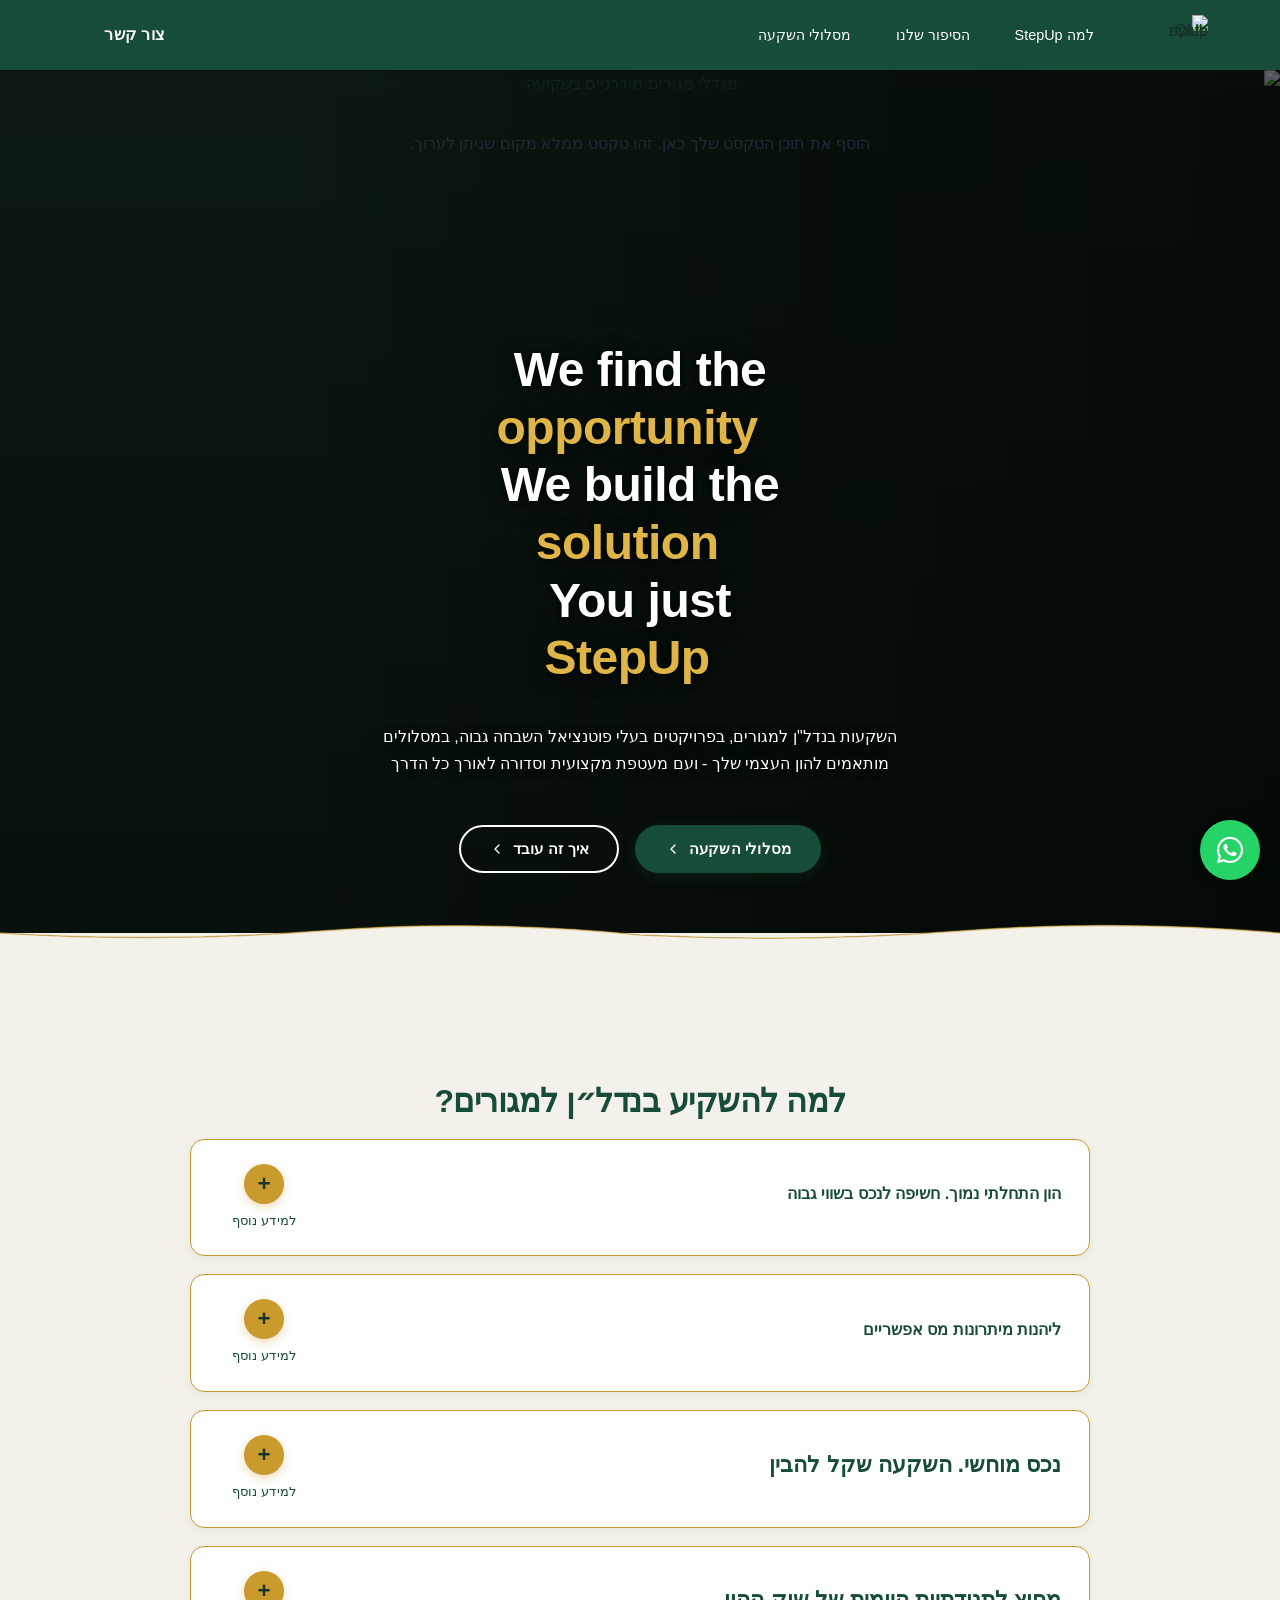
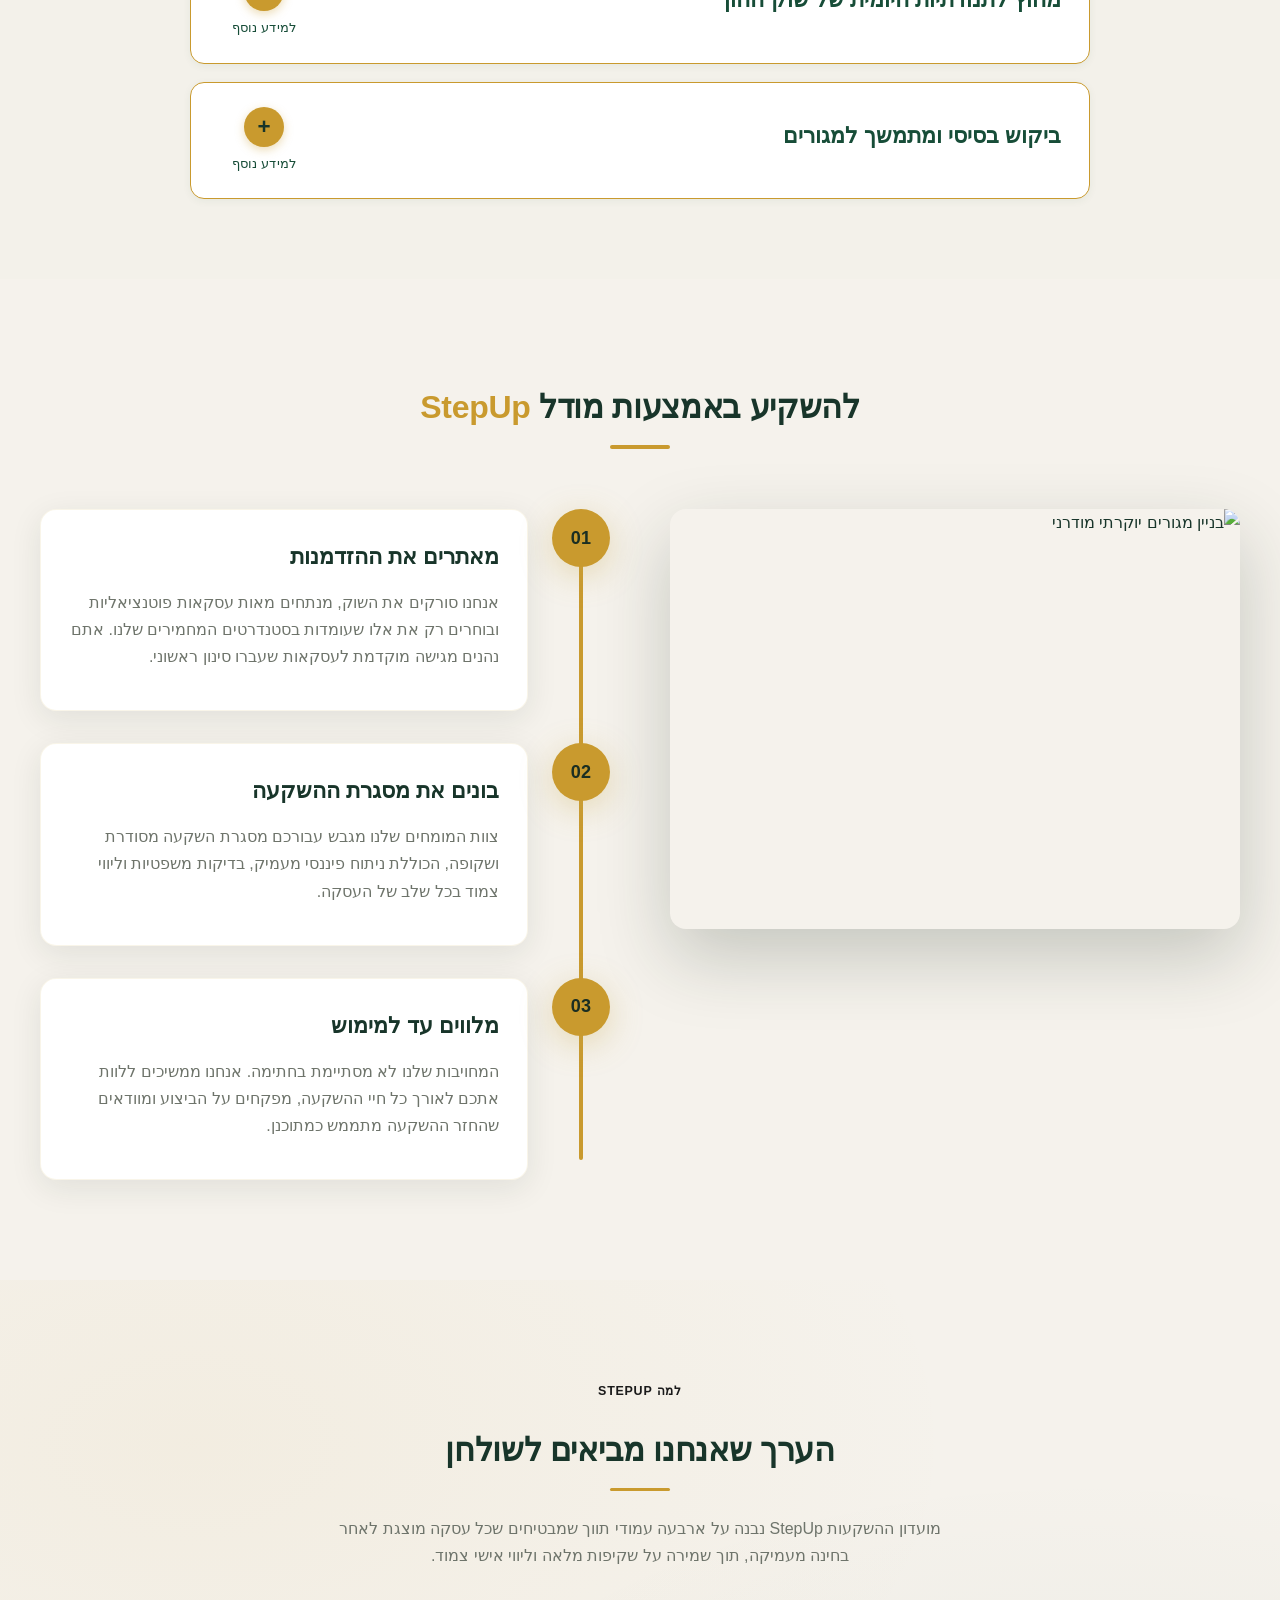
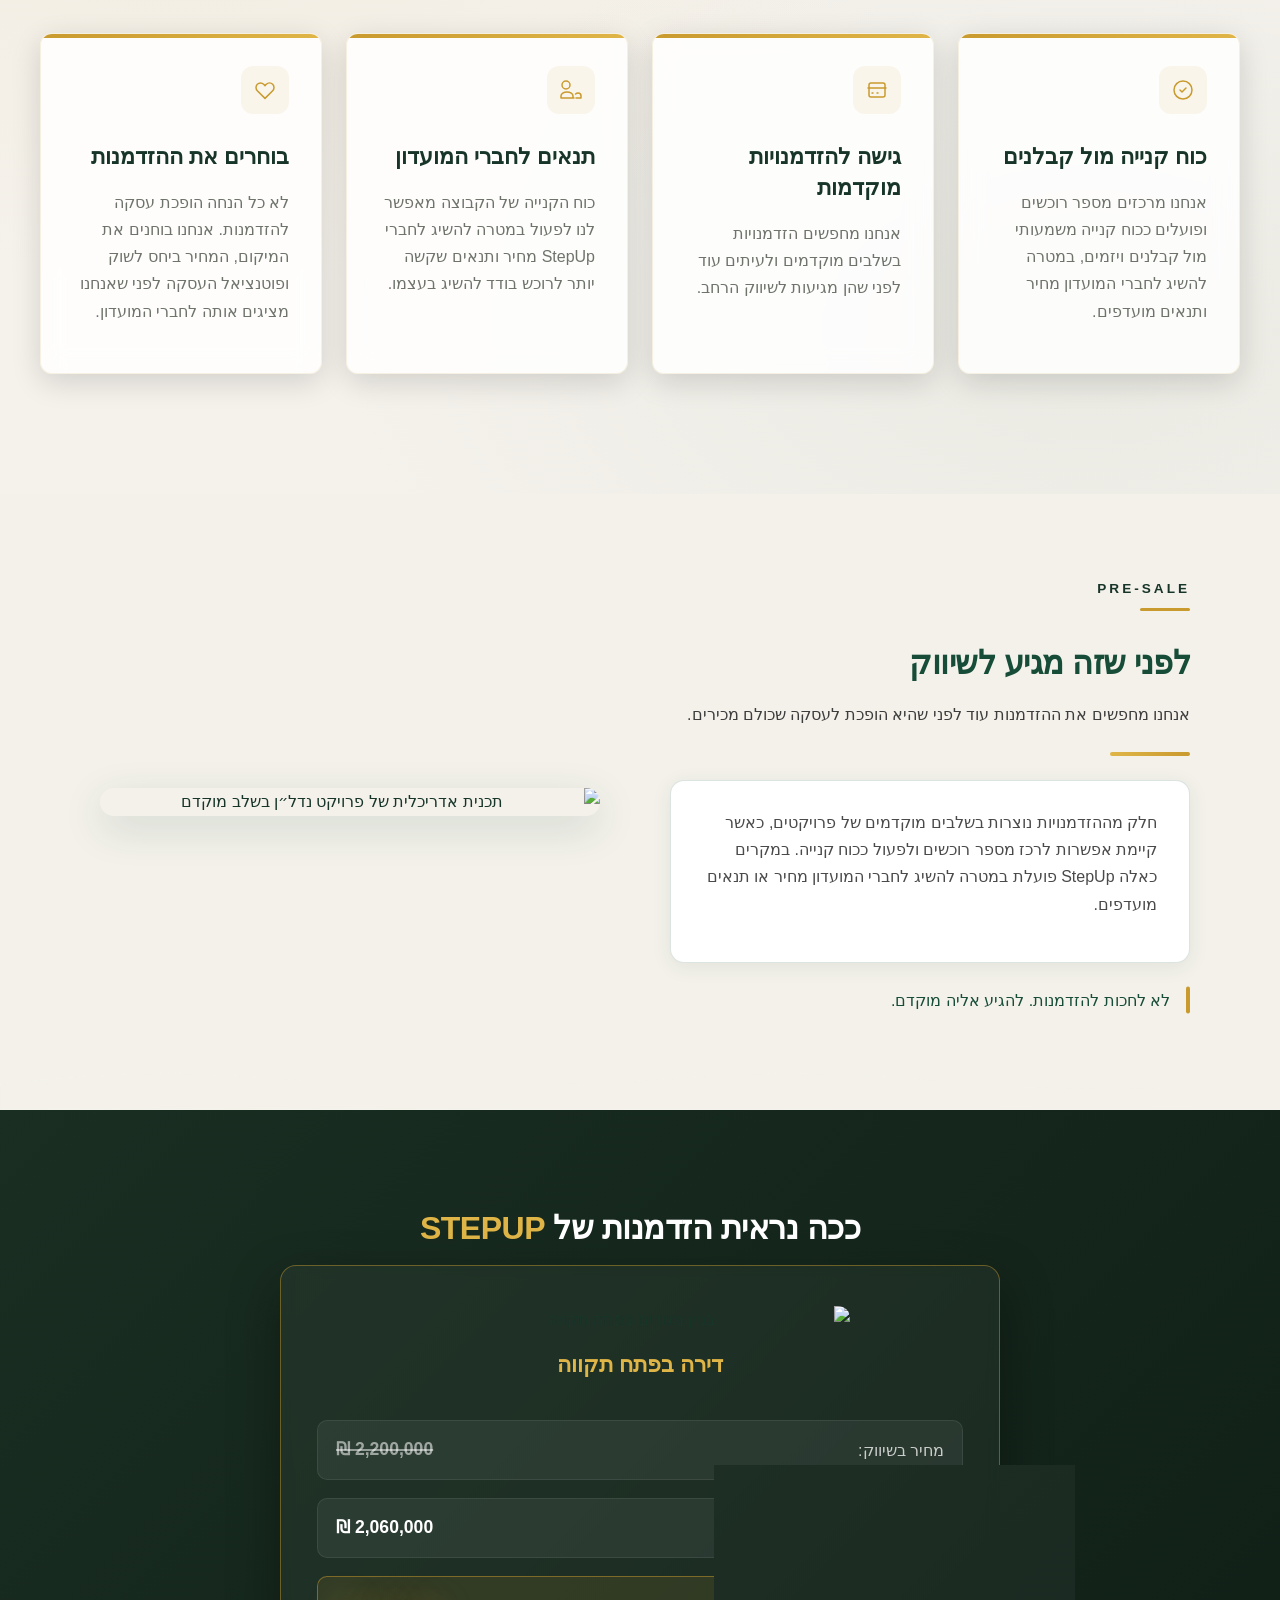
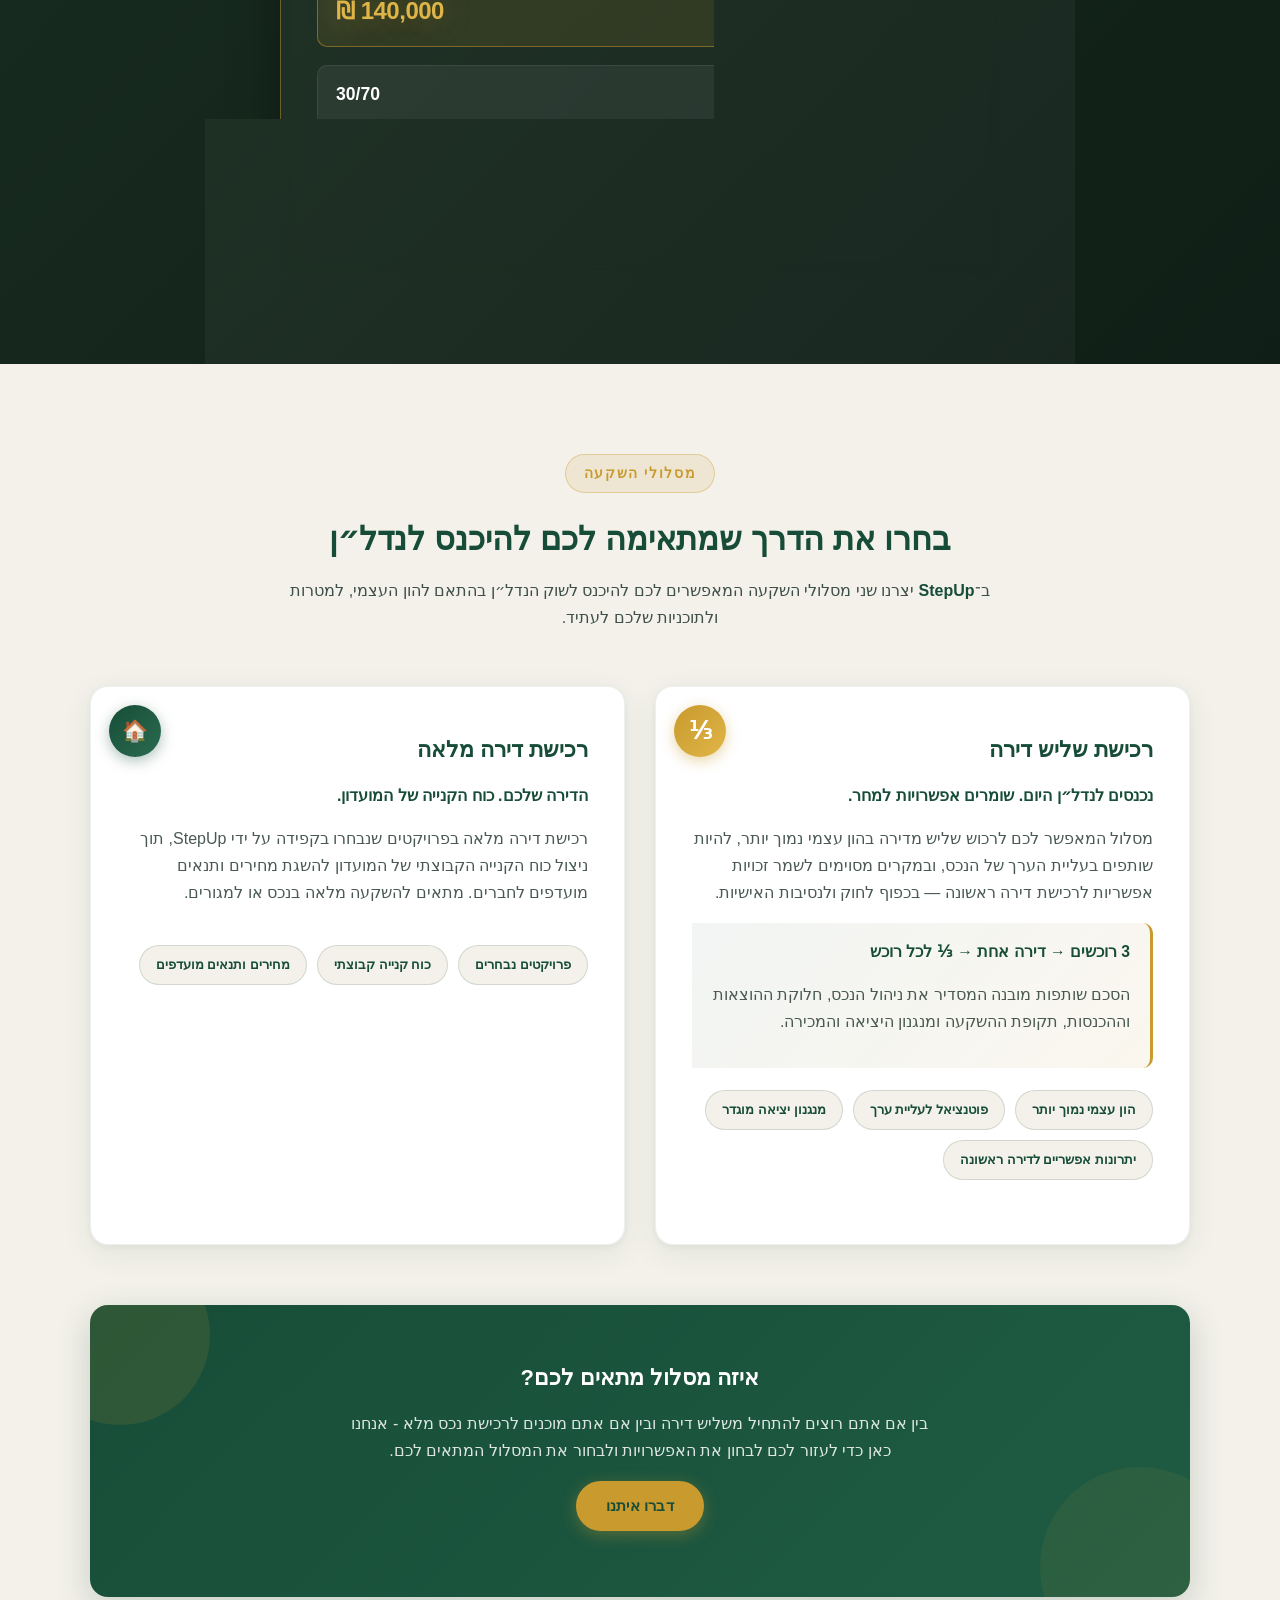
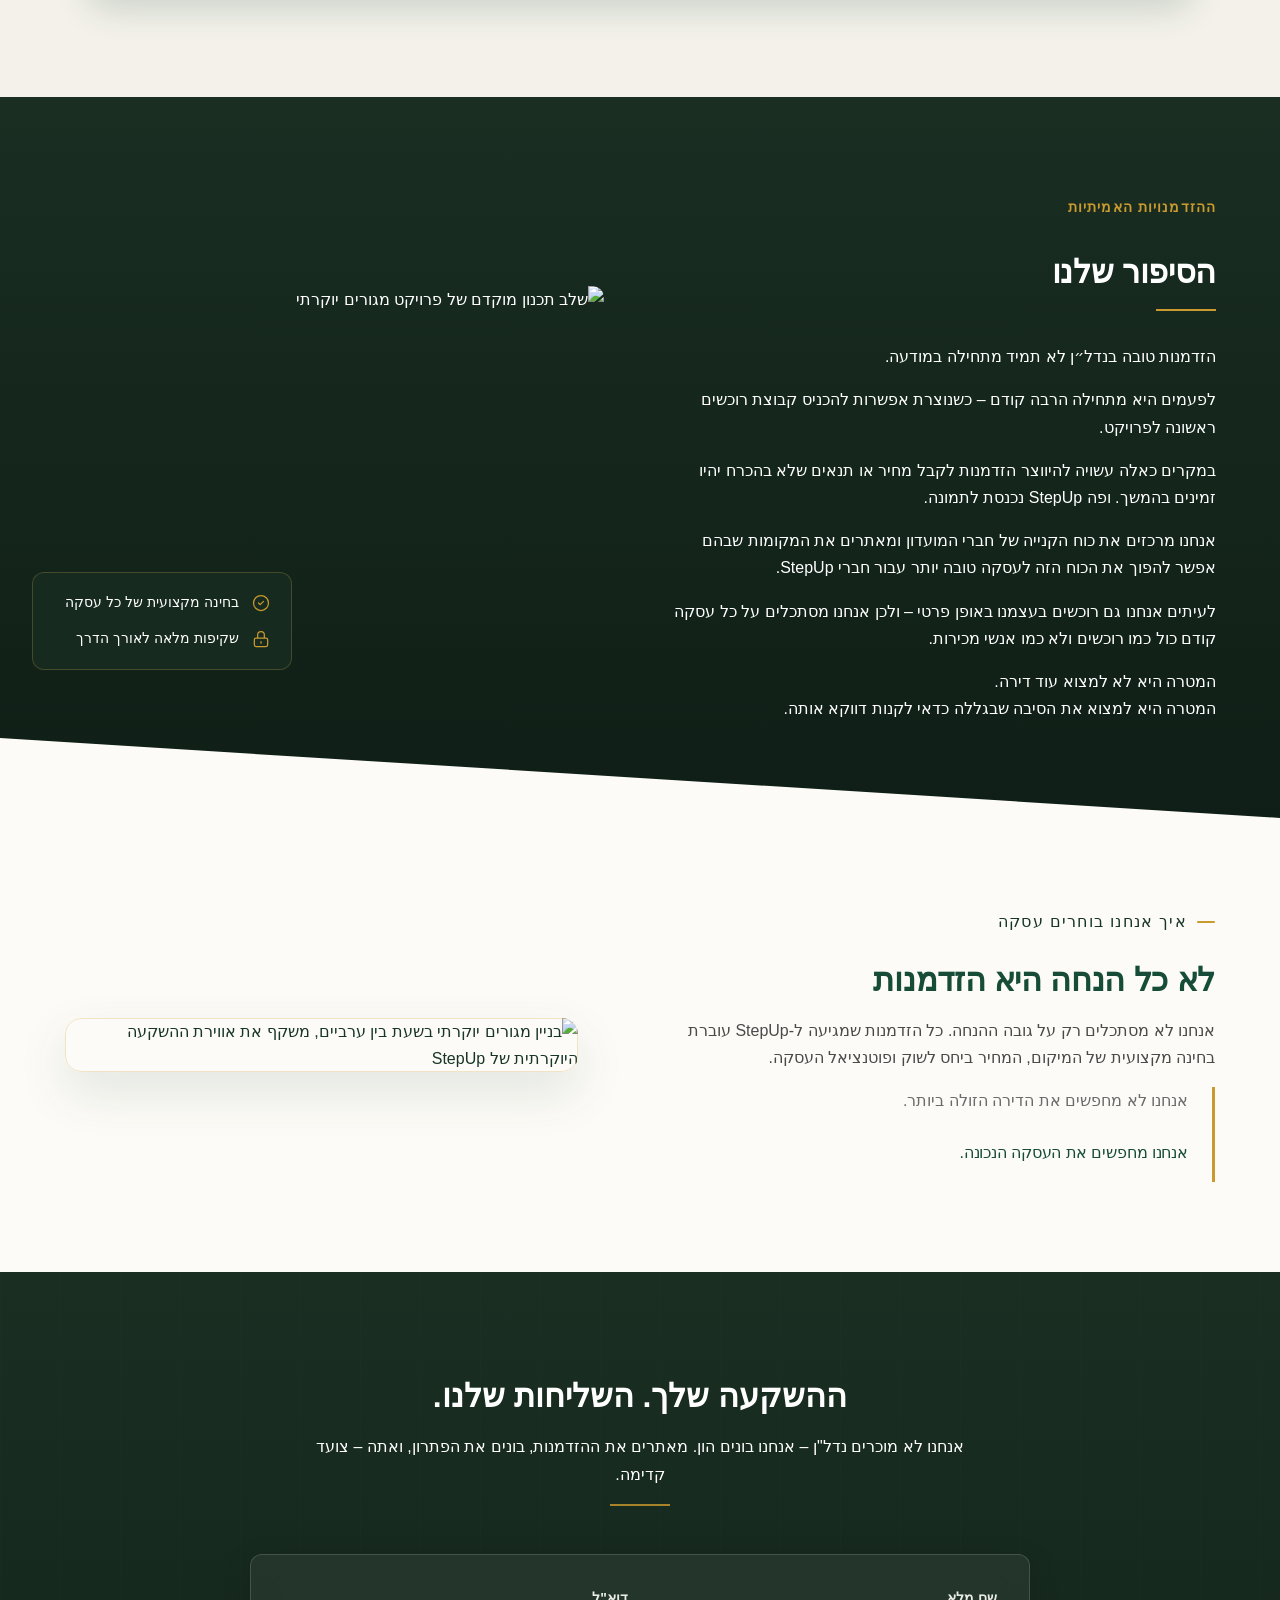
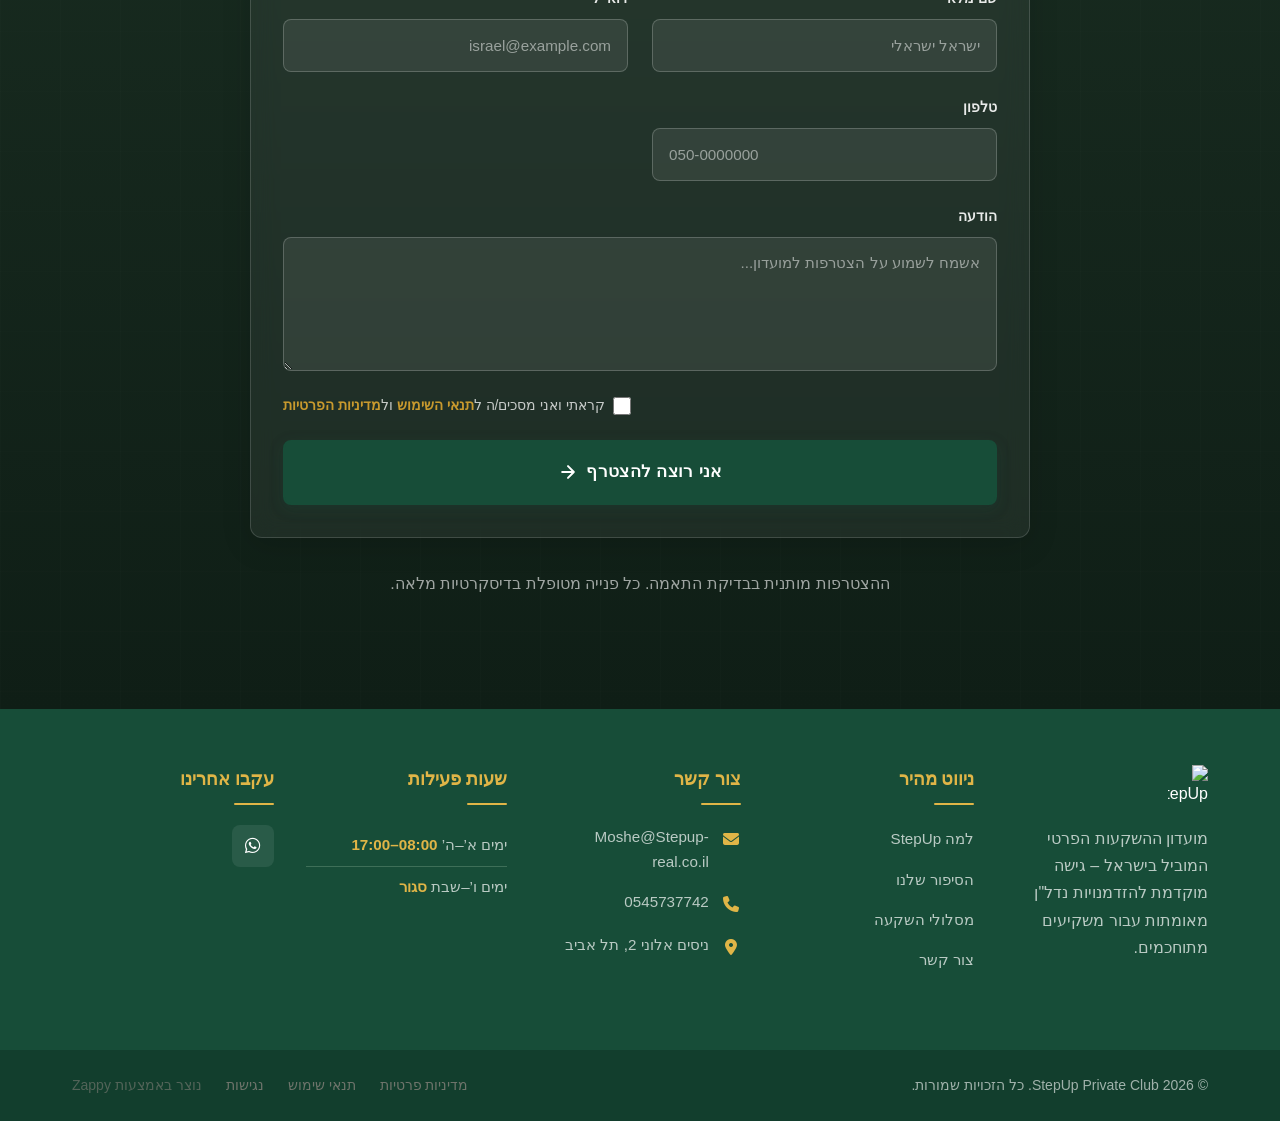
==== commit 65887025: "Publish: Full site sync" ====
--- a/index.html
+++ b/index.html
@@ -1957,13 +1957,12 @@
 
   <section data-band-index="0" id="hero" class="index-hero-section" data-layout-spec="בית-hero" data-hero-type="fullscreen-scrim" data-zappy-content-align="center-center">
   <div class="index-hero-section__bg-wrapper" id="zappy-section-1">
-    <img loading="eager" fetchpriority="high" data-hero-bg="true" data-placeholder="index-hero-image-1" data-context="Modern Israeli residential towers at golden hour, warm sunlight reflecting off glass facades, deep green landscaping, cinematic wide-angle shot, premium real estate atmosphere" width="1200" height="600" src="/assets/site-image-index-hero-image-1.webp" alt="מגדלי מגורים מודרניים בשקיעה" class="index-hero-section__bg-image" data-hero-background="true" data-element-type="image" data-element-id="img-1787136301516-ulowz27ds" style="object-position: 50% 50%;" decoding="async">
+    <img loading="eager" fetchpriority="high" data-hero-bg="true" data-placeholder="index-hero-image-1" data-context="Modern Israeli residential towers at golden hour, warm sunlight reflecting off glass facades, deep green landscaping, cinematic wide-angle shot, premium real estate atmosphere" width="1200" height="600" src="/assets/site-image-index-hero-image-1.webp" alt="מגדלי מגורים מודרניים בשקיעה" class="index-hero-section__bg-image zrx" data-hero-background="true" data-element-type="image" data-element-id="img-1787136301516-ulowz27ds" style="object-position: 50% 50%; transform: none; opacity: 1; transition: none; filter: none;" decoding="async">
   </div>
 
 <section id="layout-1791703486120" class="layout-section" data-zappy-component="true" style="width: 100%; padding: 60px 0; direction: rtl;" data-component-id="empty-section">
   <div class="container" style="max-width: 1200px; margin: 0 auto; padding: 0 1.5rem;">
-    <p style="font-size: 16px; line-height: 1.7; color: #1F2937; opacity: 0.5; text-align: center; font-family: :before, .quote::before, [data-quote]::before {
-  content: \201C;">הוסף את תוכן הטקסט שלך כאן. זהו טקסט ממלא מקום שניתן לערוך.</p>
+    <p style="font-size: 16px; line-height: 1.7; color: rgb(31, 41, 55); opacity: 1; text-align: center; transform: none; transition: none; filter: none;" class="zrx">הוסף את תוכן הטקסט שלך כאן. זהו טקסט ממלא מקום שניתן לערוך.</p>
   </div>
 </section>
 
@@ -1971,24 +1970,24 @@
   <div class="index-hero-section__scrim" aria-hidden="true" id="zappy-section-2"></div>
   <div class="index-hero-section__overlay" data-zappy-align-target="true" style="display: flex; align-items: center; justify-content: center; width: 100%;" id="zappy-section-3">
     <div class="index-hero-section__content" style="display: flex; flex-direction: column; align-items: center; justify-content: center; text-align: center; width: 100%" id="zappy-section-4">
-      <h1 class="index-hero-section__headline" style="text-align: center; width: 100%;">We
+      <h1 class="index-hero-section__headline zrx" style="text-align: center; width: 100%; filter: none; transform: none; opacity: 1; transition: none;">We
 find the<br>&nbsp;&nbsp;<span style="color: #e0b547 !important">opportunity</span><br>We build the<br>&nbsp;&nbsp;<span style="color: #e0b547 !important">solution</span><br>You just<br>&nbsp;&nbsp;<span style="color: #e0b547 !important">StepUp</span></h1>
       
-      <p class="index-hero-section__description" style="text-align: center; width: 100%;">השקעות בנדל"ן למגורים, בפרויקטים בעלי פוטנציאל השבחה גבוה, במסלולים מותאמים <br>להון העצמי שלך - ועם מעטפת מקצועית <br>וסדורה לאורך כל הדרך</p>
+      <p class="index-hero-section__description zrx" style="text-align: center; width: 100%; transform: none; opacity: 1; transition: none; filter: none;">השקעות בנדל"ן למגורים, בפרויקטים בעלי פוטנציאל השבחה גבוה, במסלולים מותאמים להון העצמי שלך - ועם מעטפת מקצועית וסדורה לאורך כל הדרך</p>
       <div class="index-hero-section__actions" style="display: flex; justify-content: center; align-items: center" id="zappy-section-5">
         <a href="#zappy-section-27" class="index-hero-section__btn index-hero-section__btn--primary btn btn-primary" data-element-type="button" data-element-id="btn-1787136301512-50u8d1cqa" data-native-element="true" style="display: inline-flex; align-items: center; justify-content: center; gap: 8px; line-height: 1; white-space: nowrap" data-text-color="dark">
           <span>מסלולי השקעה</span>
-          <svg width="16" height="16" viewBox="0 0 24 24" fill="none" stroke="currentColor" stroke-width="2" stroke-linecap="round" stroke-linejoin="round" style="display: block; flex-shrink: 0"><polyline points="15 18 9 12 15 6"></polyline></svg>
+          <svg width="16" height="16" viewBox="0 0 24 24" fill="none" stroke="currentColor" stroke-width="2" stroke-linecap="round" stroke-linejoin="round" style="display: block; flex-shrink: 0; transform: none; opacity: 1; transition: none; filter: none;" class="zrx"><polyline points="15 18 9 12 15 6"></polyline></svg>
         </a>
         <a href="#cta" class="index-hero-section__btn index-hero-section__btn--secondary btn btn-outline btn-secondary" data-element-type="button" data-element-id="btn-1787136301512-x4ny6atg6" data-native-element="true" style="outline: none; border-color: var(--light-text, #ffffff) !important; color: var(--light-text, #ffffff) !important; background-color: transparent !important; background-image: none !important;" data-text-color="light">
           <span>איך זה עובד</span>
-          <svg width="16" height="16" viewBox="0 0 24 24" fill="none" stroke="currentColor" stroke-width="2" stroke-linecap="round" stroke-linejoin="round"><polyline points="15 18 9 12 15 6"></polyline></svg>
+          <svg width="16" height="16" viewBox="0 0 24 24" fill="none" stroke="currentColor" stroke-width="2" stroke-linecap="round" stroke-linejoin="round" class="zrx" style="transform: none; opacity: 1; transition: none; filter: none;"><polyline points="15 18 9 12 15 6"></polyline></svg>
         </a>
       </div>
     </div>
   </div>
   <div class="index-hero-section__divider-wrapper" aria-hidden="true" id="zappy-section-6">
-    <svg data-no-icon-edit="true" aria-hidden="true" viewBox="0 0 1200 80" preserveAspectRatio="none" xmlns="http://www.w3.org/2000/svg">
+    <svg data-no-icon-edit="true" aria-hidden="true" viewBox="0 0 1200 80" preserveAspectRatio="none" xmlns="http://www.w3.org/2000/svg" class="zrx" style="transform: translateY(0px) scale(1); opacity: 1; transition: opacity 0.9s cubic-bezier(0.22, 1, 0.36, 1) 0.22s, transform 1.05s cubic-bezier(0.22, 1, 0.36, 1) 0.22s; filter: none;">
       <defs>
         <linearGradient id="index-hero-divider-grad" x1="0%" y1="0%" x2="0%" y2="100%">
           <stop offset="0%" stop-color="#174D38" stop-opacity="0"></stop>
--- a/styles.css
+++ b/styles.css
@@ -6751,6 +6751,13 @@
   object-fit: cover;
   object-position: center;
 }
+
+.home-layout-section__image-wrapper.zrx,
+.home-layout-section__image-wrapper.zrx img,
+.home-layout-section__content-grid .zrx:not(.home-layout-section__step-item) {
+  opacity: 1 !important;
+  transform: none !important;
+}
 /* mobile-submenu-overflow-fix */
 @media (max-width: 768px) {
   .navbar .sub-menu.mobile-expanded,
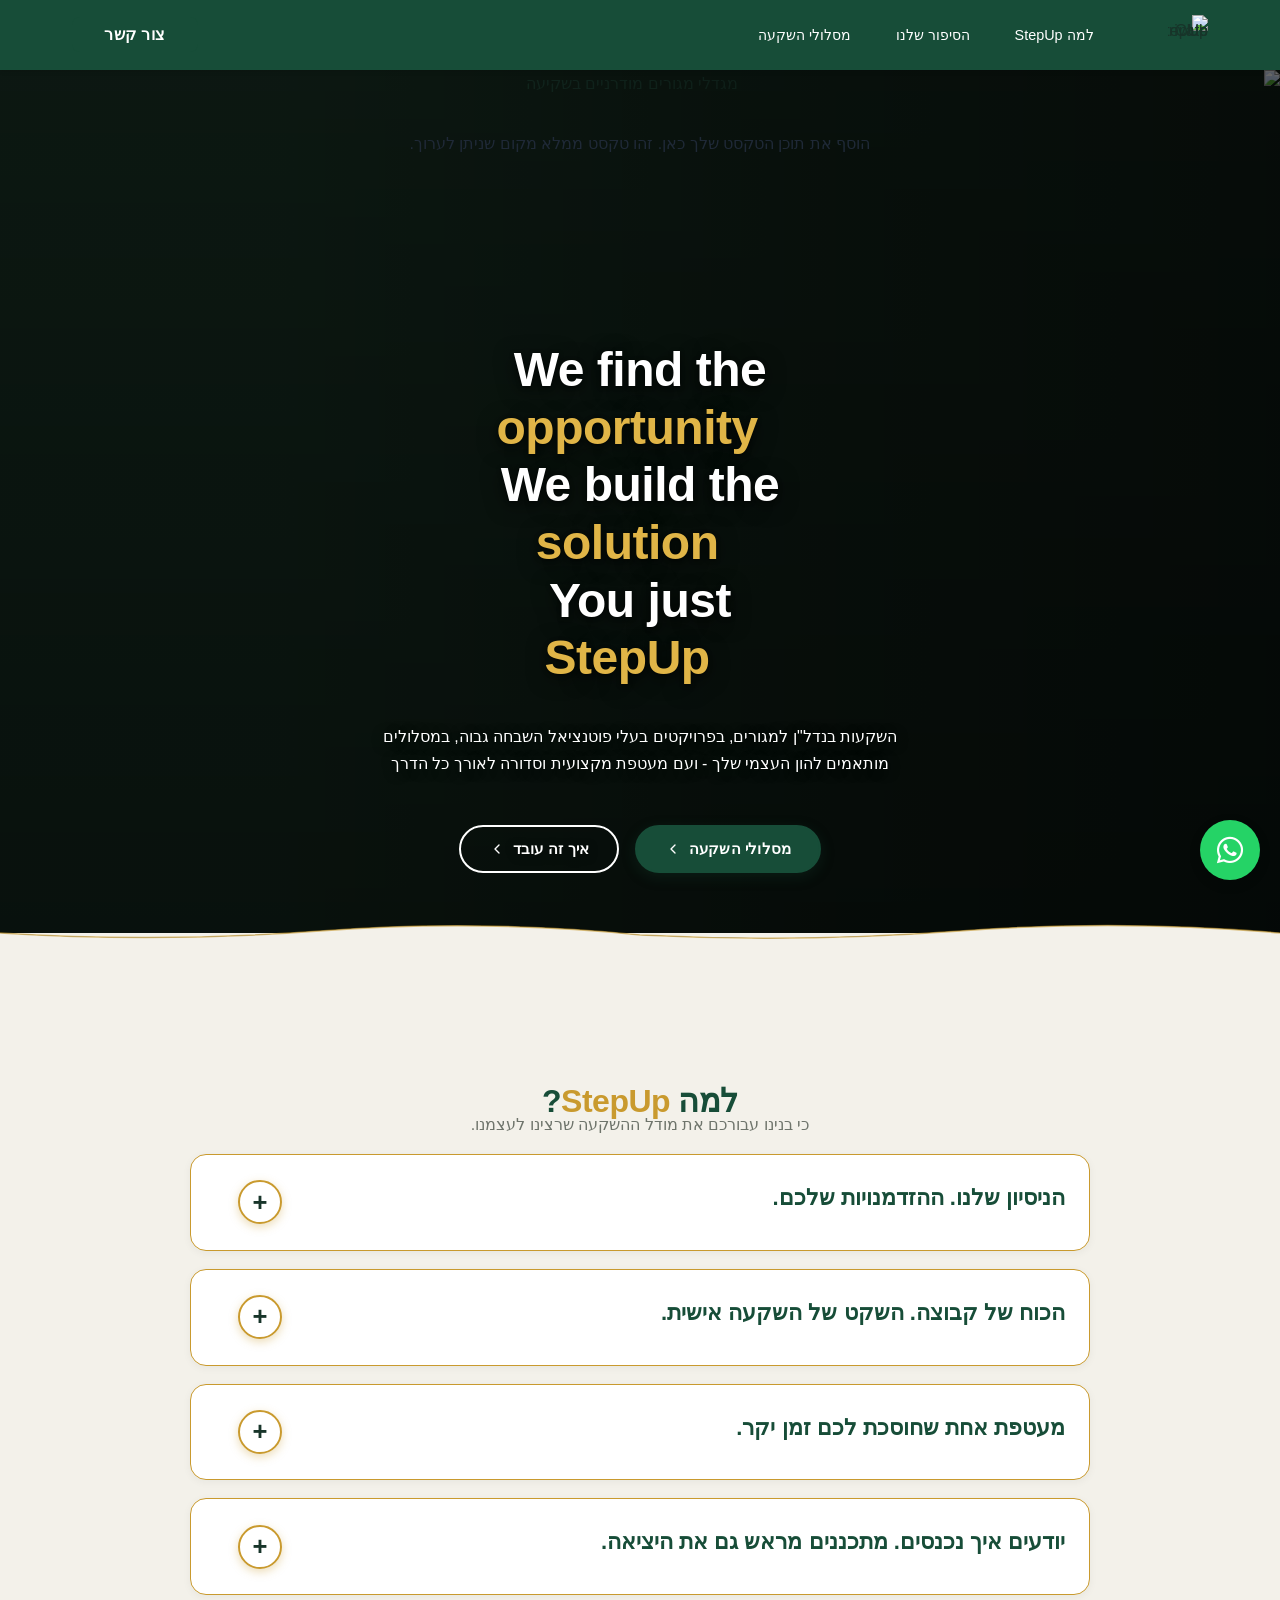
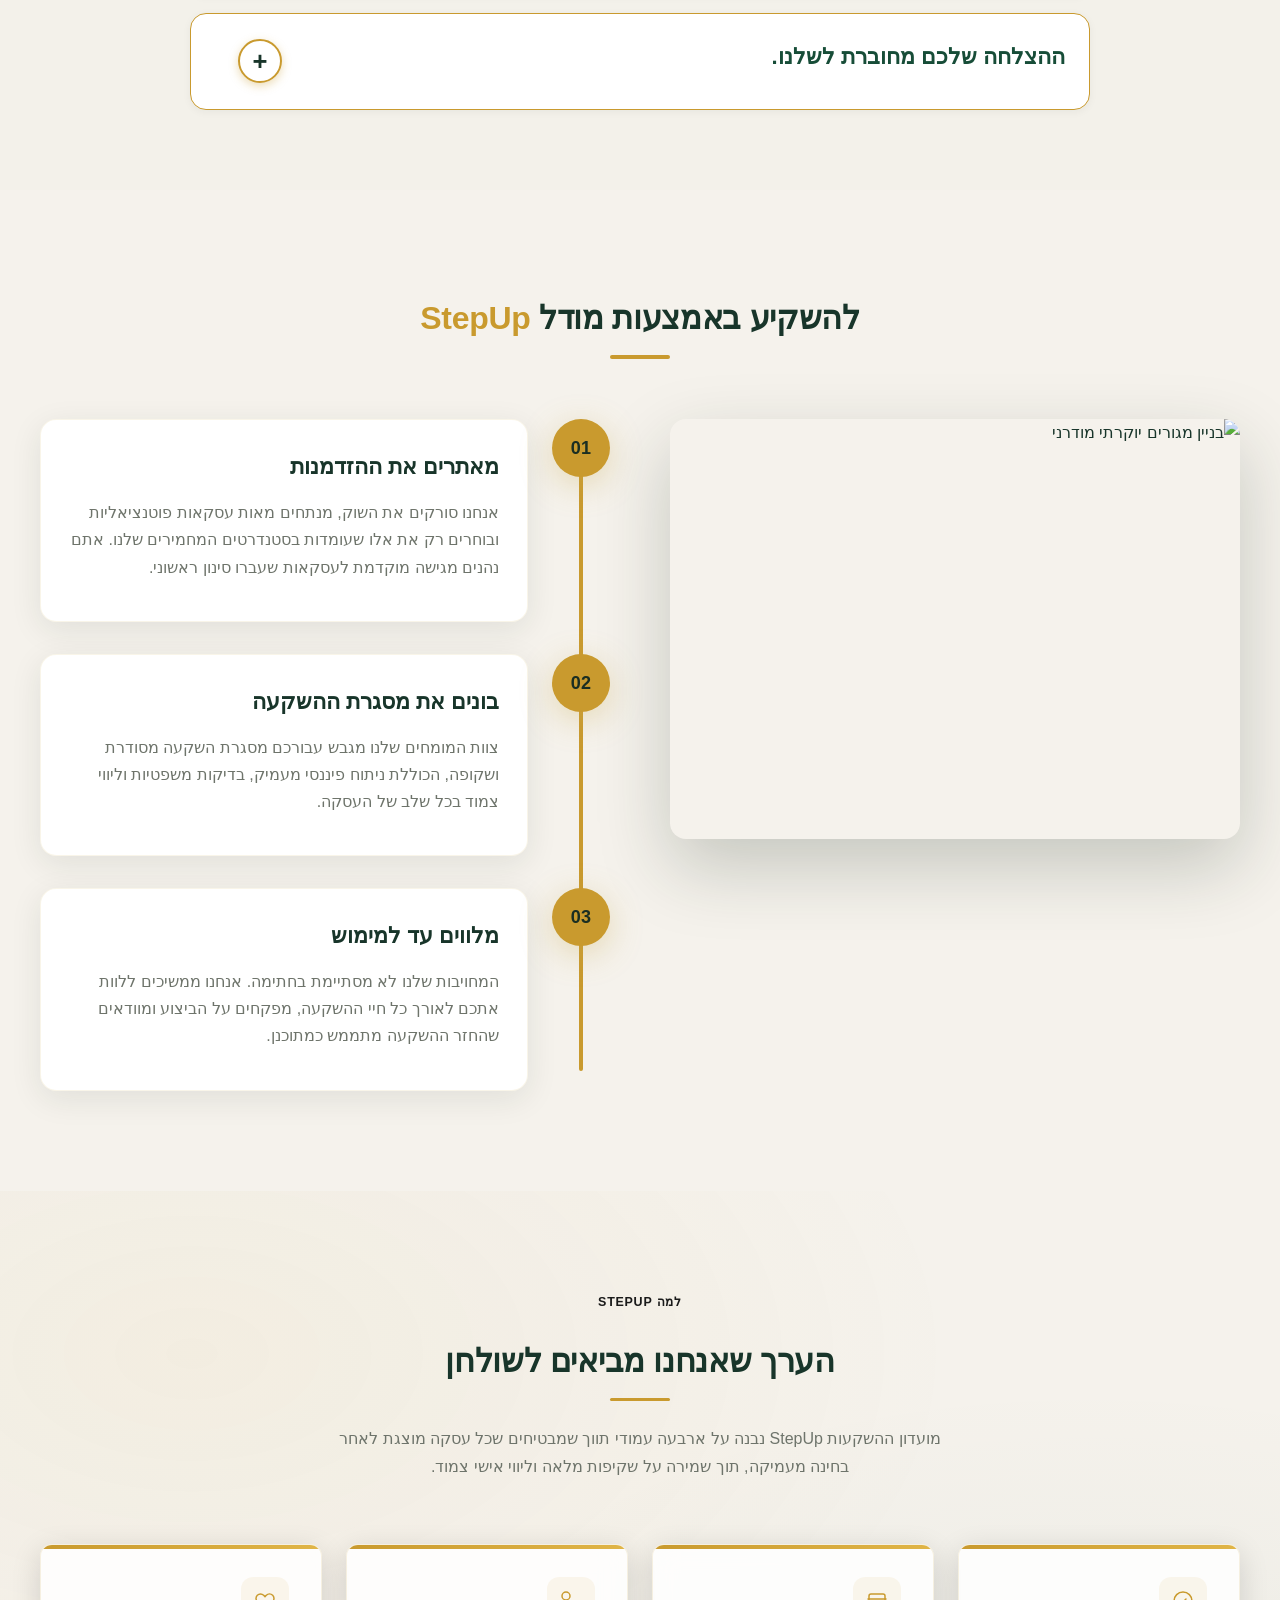
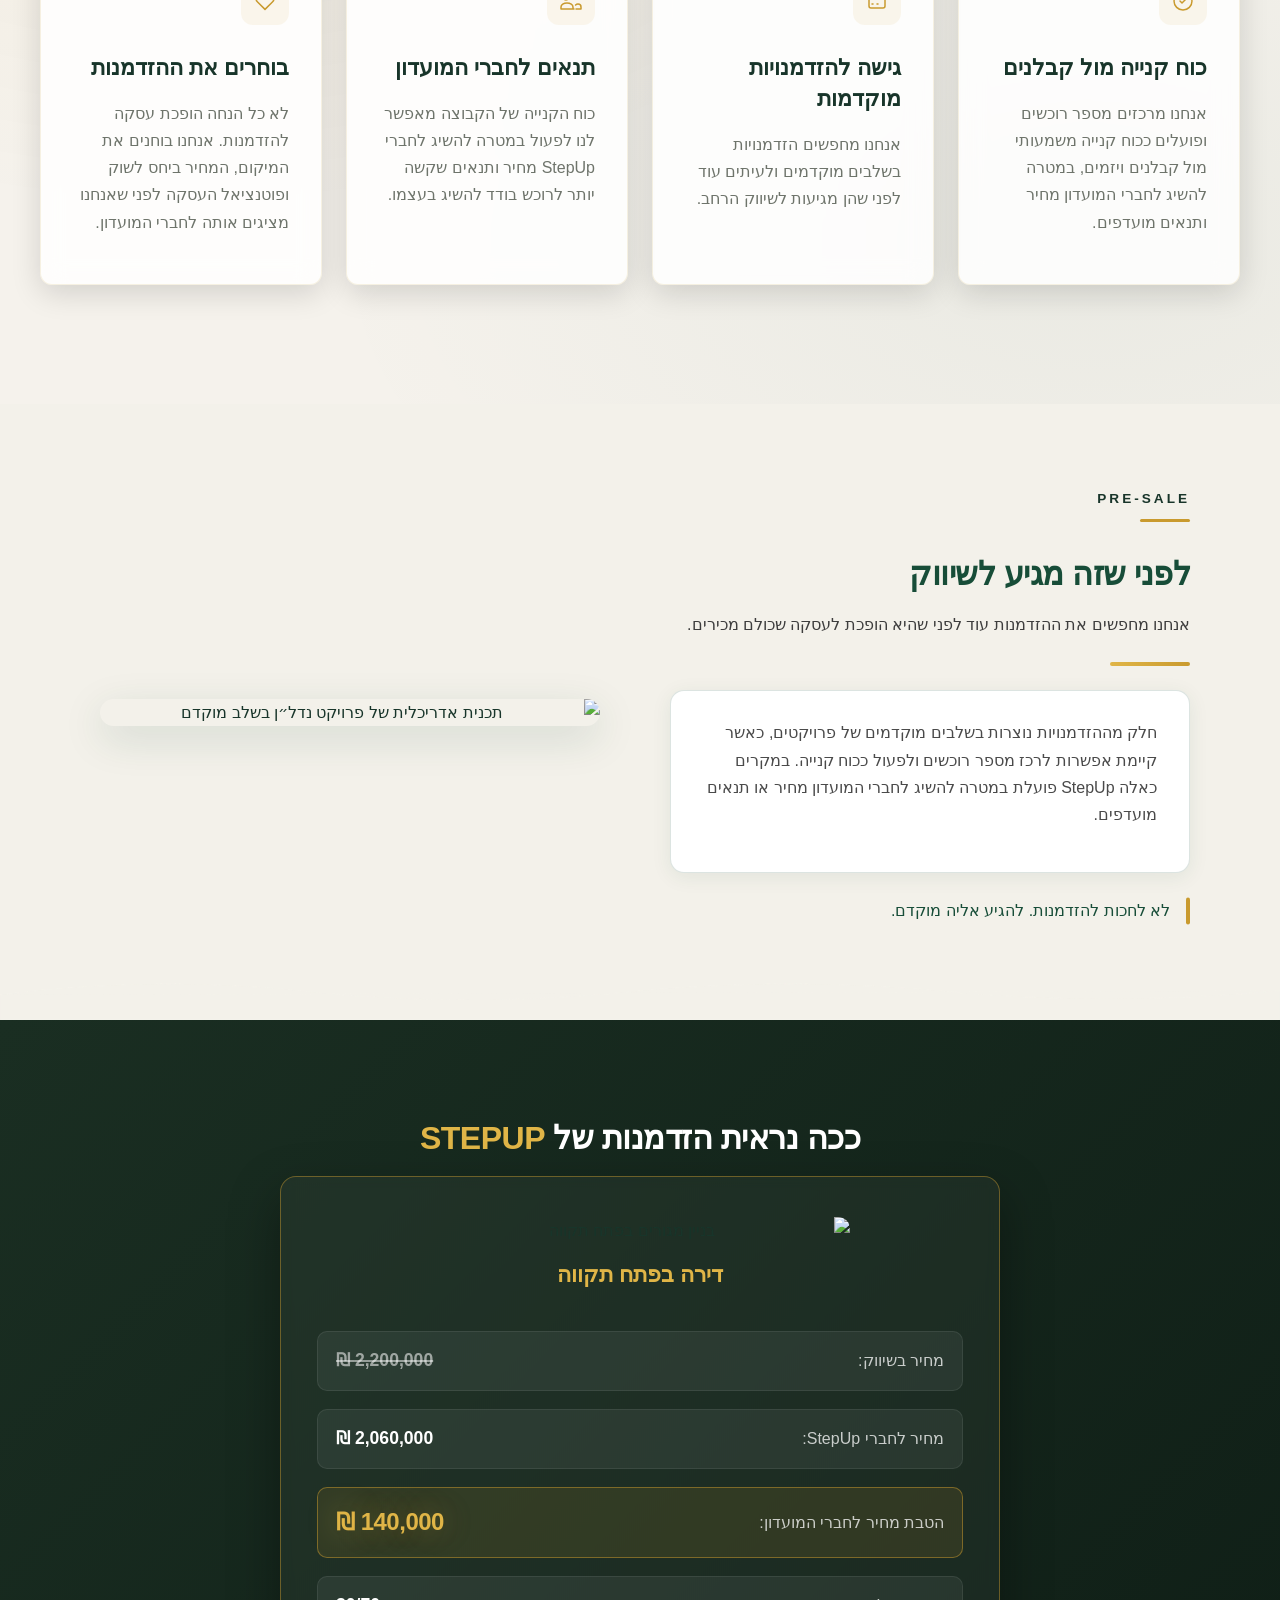
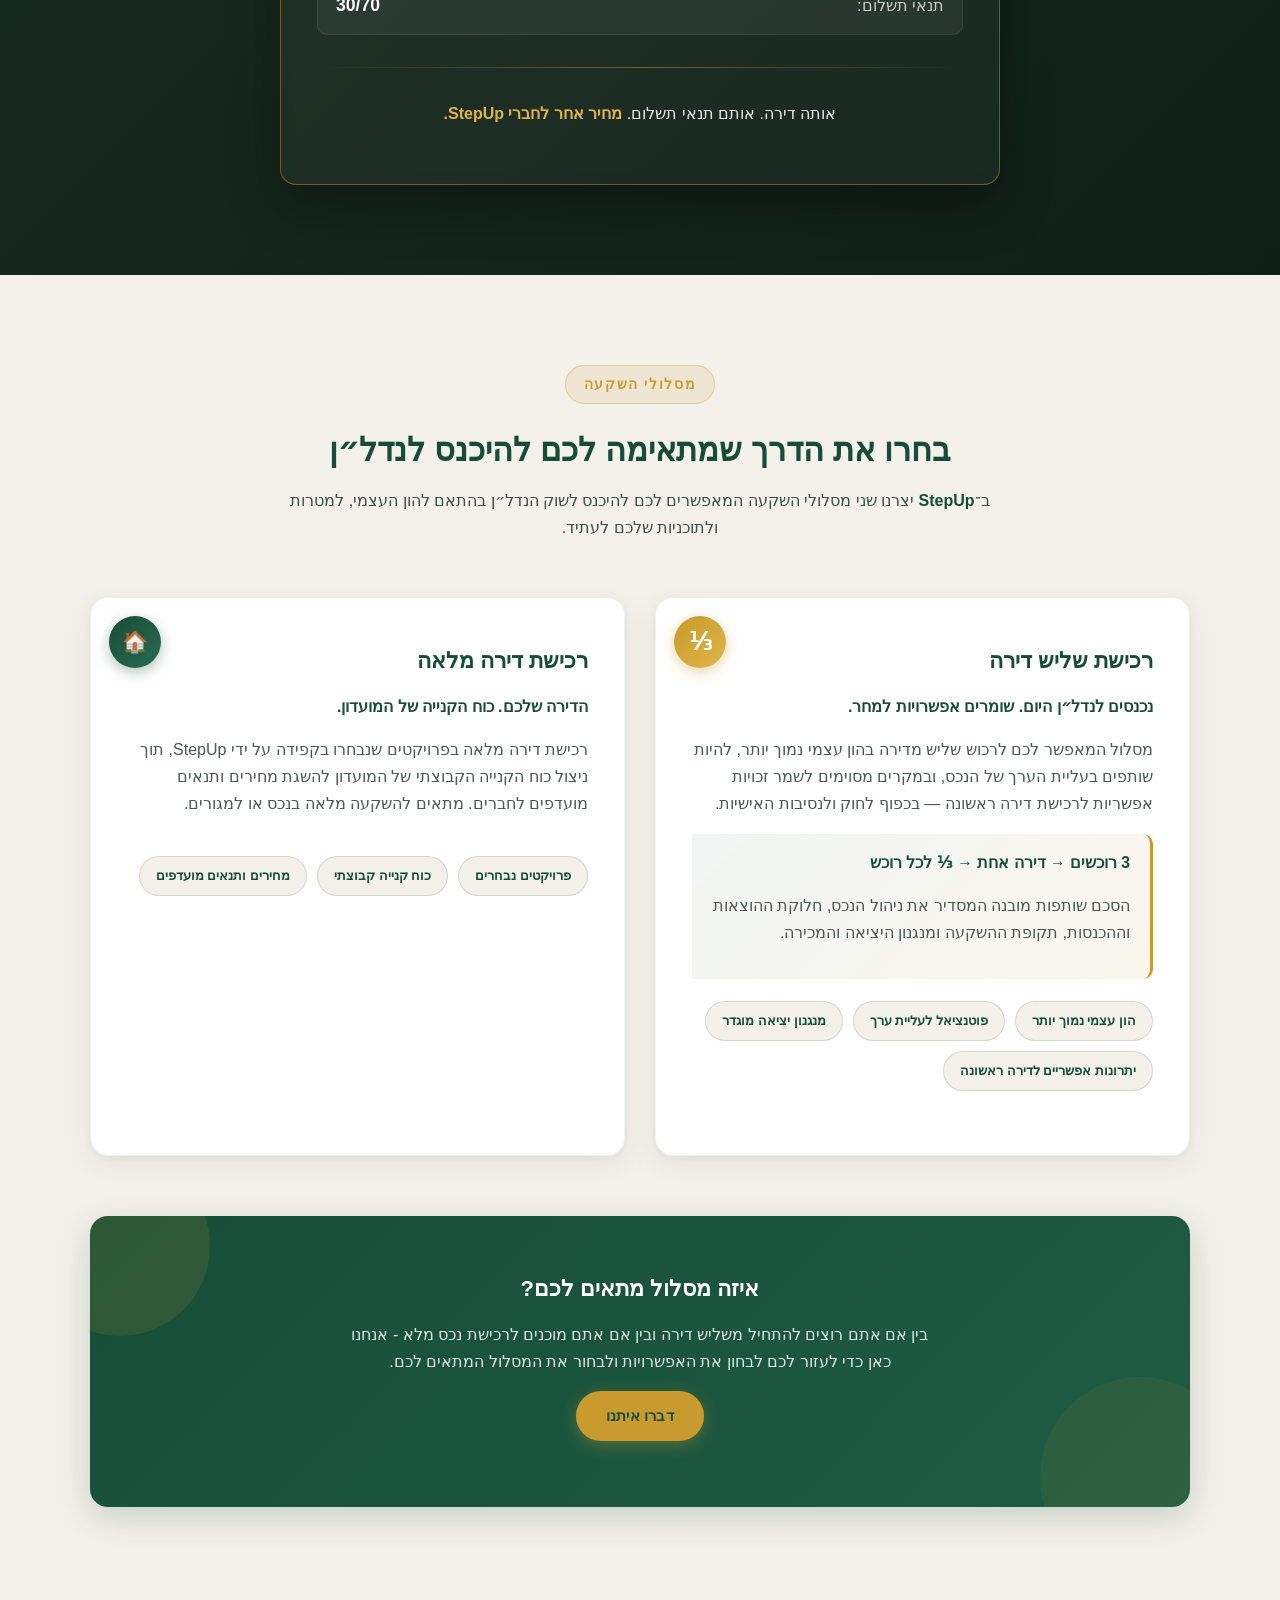
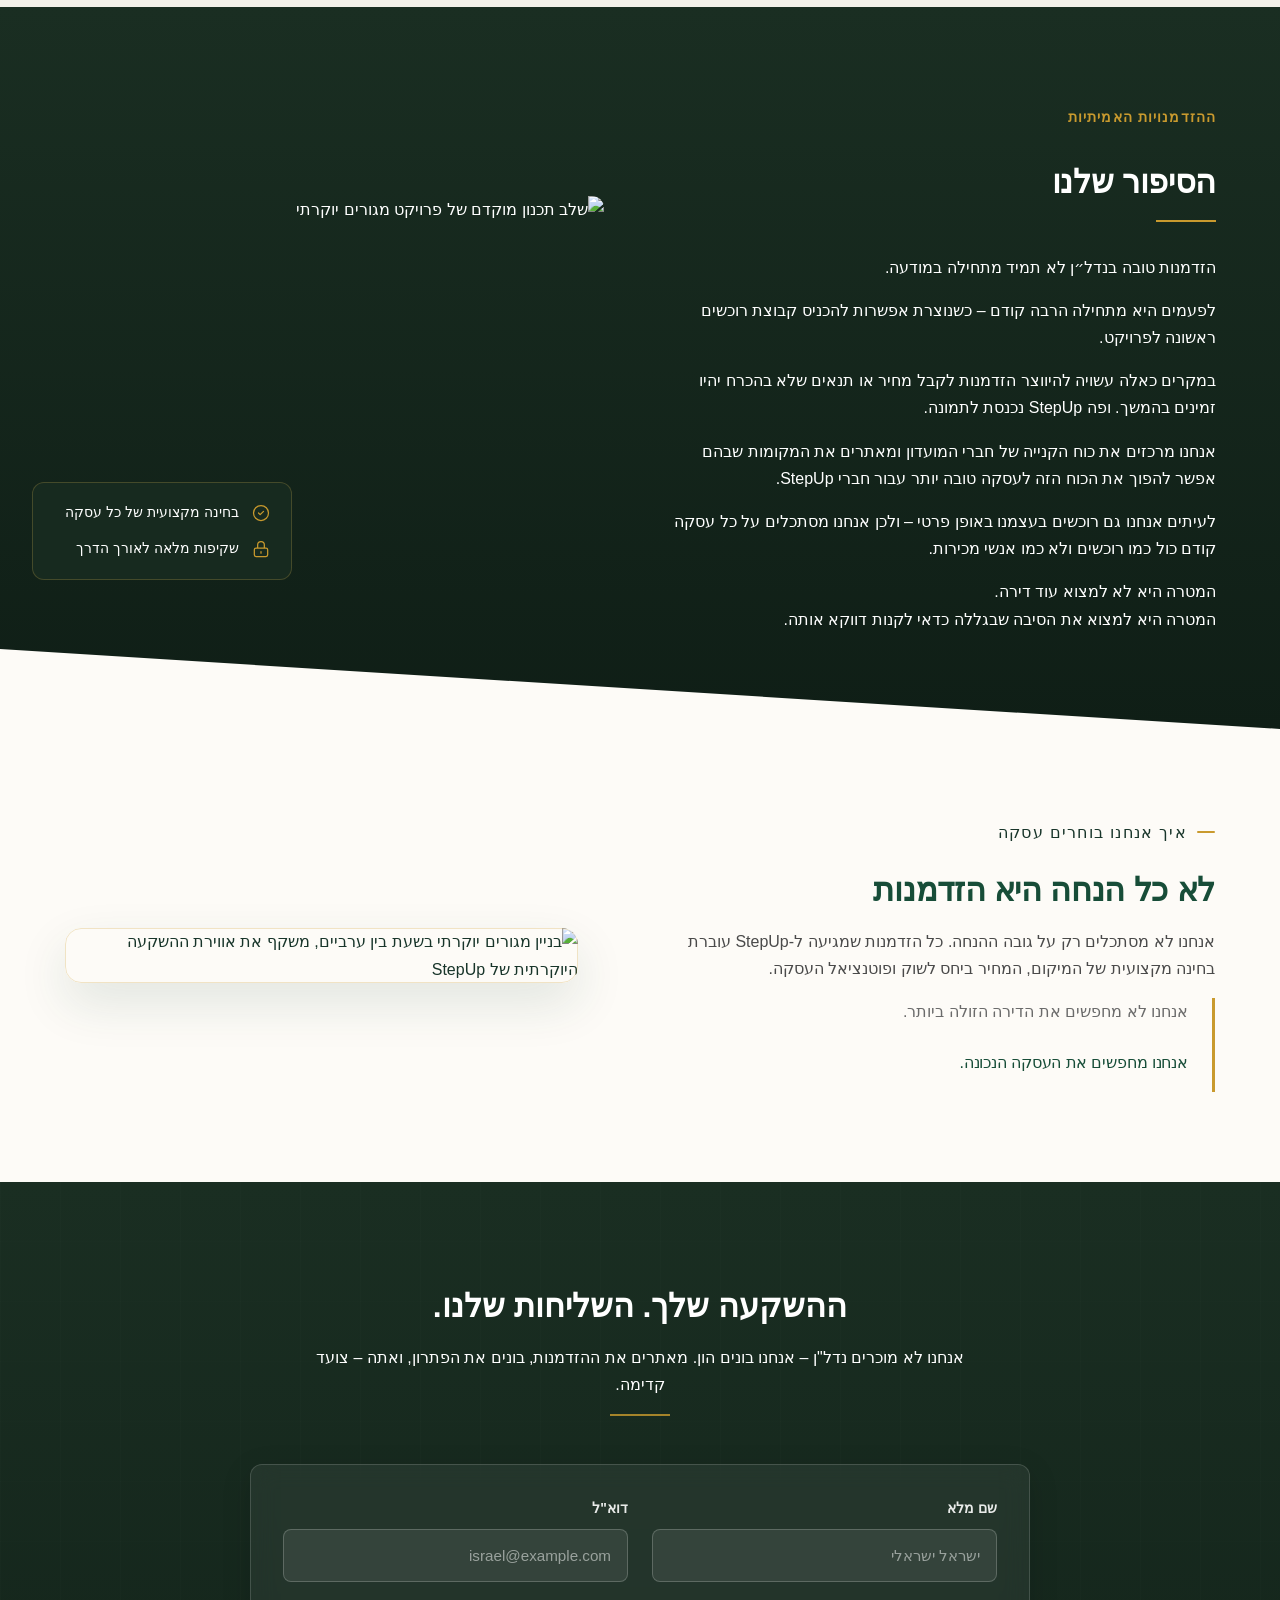
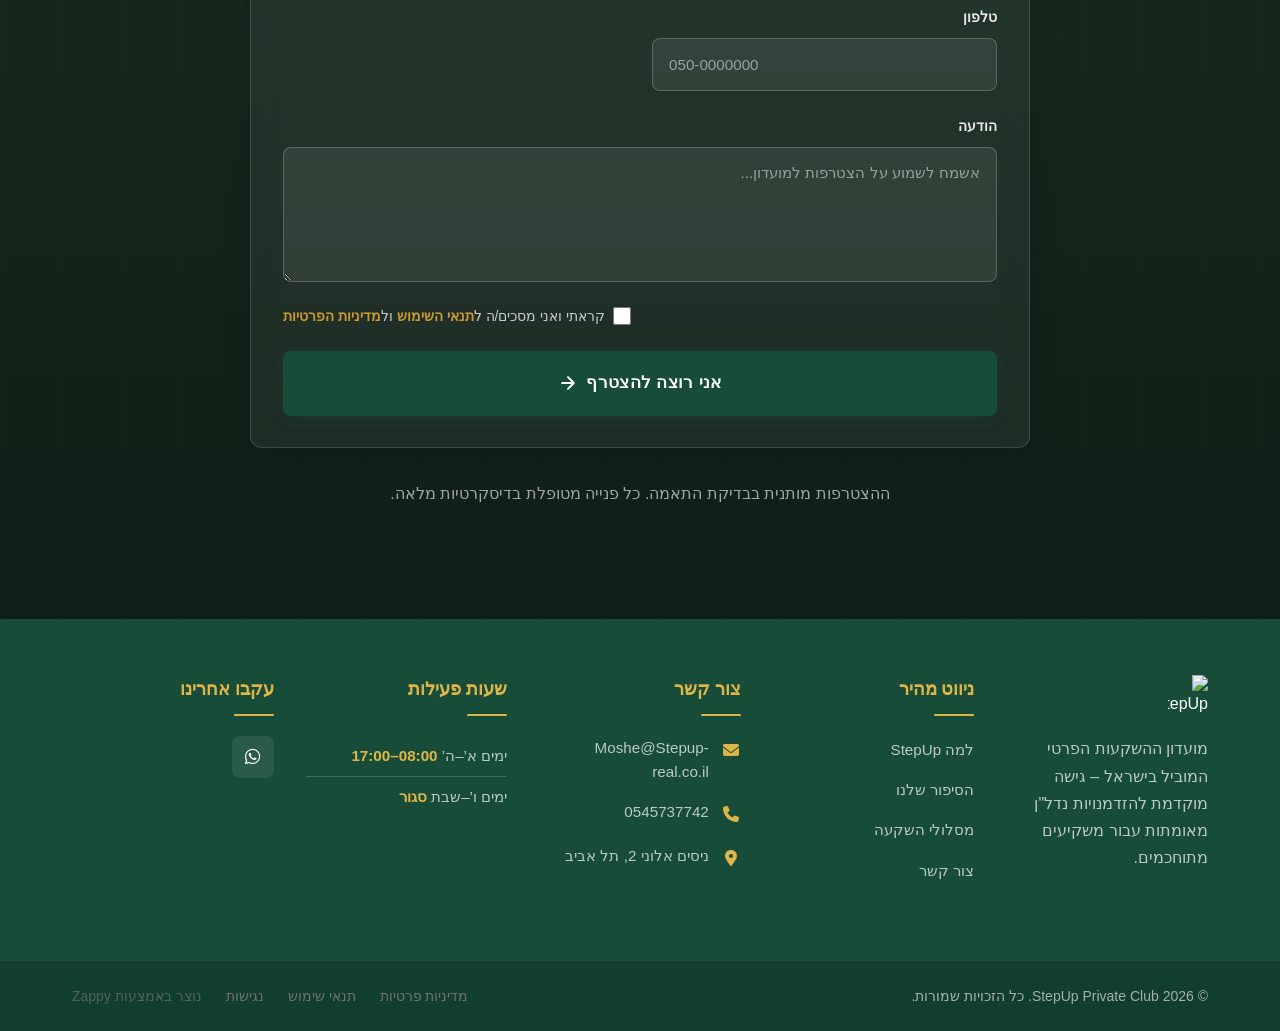
==== commit 5ced0a9b: "Background sync: Progressive GitHub Sync" ====
--- a/index.html
+++ b/index.html
@@ -2008,61 +2008,55 @@
 
 
 <section class="sp-benefits-section" aria-labelledby="sp-benefits-heading" id="zappy-section-1">
-  <div class="sp-benefits-container">
-    <h2 id="sp-benefits-heading" class="sp-benefits-title">למה להשקיע בנדל״ן למגורים?</h2>
+  <div class="sp-benefits-container"><h2 id="sp-benefits-heading" class="sp-benefits-title">למה <span style="color: #C99A2E;">StepUp</span>?</h2>
+    <p class="sp-benefits-subtitle">כי בנינו עבורכם את מודל ההשקעה שרצינו לעצמנו.</p>
     
     <div class="sp-benefits-list">
       <article class="sp-benefit-card" data-grid-item-index="0">
         <div class="sp-benefit-content">
-          <h3 class="sp-benefit-title"><p><b>הון התחלתי נמוך. חשיפה לנכס בשווי גבוה</b></p></h3>
+          <h3 class="sp-benefit-title">הניסיון שלנו. ההזדמנויות שלכם.</h3>
         </div>
-        <div class="sp-benefit-action" aria-label="למידע נוסף על הון התחלתי נמוך">
+        <div class="sp-benefit-action" aria-label="הניסיון שלנו. ההזדמנויות שלכם.">
           <span class="sp-benefit-icon" aria-hidden="true">+</span>
-          <span class="sp-benefit-link-text">למידע נוסף</span>
         </div>
       </article>
 
       <article class="sp-benefit-card" data-grid-item-index="1">
         <div class="sp-benefit-content">
-          <h3 class="sp-benefit-title"><p><b>ליהנות מיתרונות מס אפשריים</b></p></h3>
+          <h3 class="sp-benefit-title">הכוח של קבוצה. השקט של השקעה אישית.</h3>
         </div>
-        <div class="sp-benefit-action" aria-label="למידע נוסף על יתרונות מס">
+        <div class="sp-benefit-action" aria-label="הכוח של קבוצה. השקט של השקעה אישית.">
           <span class="sp-benefit-icon" aria-hidden="true">+</span>
-          <span class="sp-benefit-link-text">למידע נוסף</span>
         </div>
       </article>
 
       <article class="sp-benefit-card" data-grid-item-index="2">
         <div class="sp-benefit-content">
-          <h3 class="sp-benefit-title">נכס מוחשי. השקעה שקל להבין</h3>
+          <h3 class="sp-benefit-title">מעטפת אחת שחוסכת לכם זמן יקר.</h3>
         </div>
-        <div class="sp-benefit-action" aria-label="למידע נוסף על נכס מוחשי">
+        <div class="sp-benefit-action" aria-label="מעטפת אחת שחוסכת לכם זמן יקר.">
           <span class="sp-benefit-icon" aria-hidden="true">+</span>
-          <span class="sp-benefit-link-text">למידע נוסף</span>
         </div>
       </article>
 
       <article class="sp-benefit-card" data-grid-item-index="3">
         <div class="sp-benefit-content">
-          <h3 class="sp-benefit-title">מחוץ לתנודתיות היומית של שוק ההון</h3>
+          <h3 class="sp-benefit-title">יודעים איך נכנסים. מתכננים מראש גם את היציאה.</h3>
         </div>
-        <div class="sp-benefit-action" aria-label="למידע נוסף על יציבות ההשקעה">
+        <div class="sp-benefit-action" aria-label="יודעים איך נכנסים. מתכננים מראש גם את היציאה.">
           <span class="sp-benefit-icon" aria-hidden="true">+</span>
-          <span class="sp-benefit-link-text">למידע נוסף</span>
         </div>
       </article>
 
       <article class="sp-benefit-card" data-grid-item-index="4">
         <div class="sp-benefit-content">
-          <h3 class="sp-benefit-title">ביקוש בסיסי ומתמשך למגורים</h3>
+          <h3 class="sp-benefit-title">ההצלחה שלכם מחוברת לשלנו.</h3>
         </div>
-        <div class="sp-benefit-action" aria-label="למידע נוסף על ביקוש למגורים">
+        <div class="sp-benefit-action" aria-label="ההצלחה שלכם מחוברת לשלנו.">
           <span class="sp-benefit-icon" aria-hidden="true">+</span>
-          <span class="sp-benefit-link-text">למידע נוסף</span>
         </div>
       </article>
-    </div>
-  </div>
+    </div></div>
 </section>
 
 <section class="home-layout-section" data-layout-spec="Home-layout" id="layout-1791718160941">
--- a/styles.css
+++ b/styles.css
@@ -6342,6 +6342,11 @@
   align-items: center;
   justify-content: space-between;
   gap: 16px;
+  background-color: #FFFFFF;
+  border: 1px solid #C99A2E;
+  border-radius: 16px;
+  padding: 20px 24px;
+  box-shadow: 0 2px 8px rgba(26,46,34,0.05);
 }
 
 .sp-benefits-section .sp-benefit-action {
@@ -6358,18 +6363,24 @@
   display: flex;
   align-items: center;
   justify-content: center;
-  width: 40px;
-  height: 40px;
+  width: 44px;
+  height: 44px;
   border-radius: 50%;
-  background-color: var(--secondary-color, var(--secondary, #C99A2E));
-  color: #ffffff;
-  font-size: 1.4rem;
+  background-color: transparent;
+  color: #C99A2E;
+  font-size: 1.6rem;
   line-height: 1;
   font-weight: 700;
+  border: 2px solid #C99A2E;
 }
 
 .sp-benefits-section .sp-benefit-card {
   direction: rtl;
+  background-color: #FFFFFF;
+  border: 1px solid #C99A2E;
+  border-radius: 16px;
+  padding: 20px 24px;
+  box-shadow: 0 2px 8px rgba(26,46,34,0.05);
 }
 
 .sp-benefits-section .sp-benefit-action {
@@ -6757,6 +6768,18 @@
 .home-layout-section__content-grid .zrx:not(.home-layout-section__step-item) {
   opacity: 1 !important;
   transform: none !important;
+}
+
+.sp-benefits-section .sp-benefits-subtitle {
+  font-size: 1.15rem;
+  color: #6E746B;
+  text-align: center;
+  margin: -28px 0 40px 0;
+  line-height: 1.6;
+}
+
+.sp-benefits-section .sp-benefits-title {
+  margin-bottom: 36px;
 }
 /* mobile-submenu-overflow-fix */
 @media (max-width: 768px) {
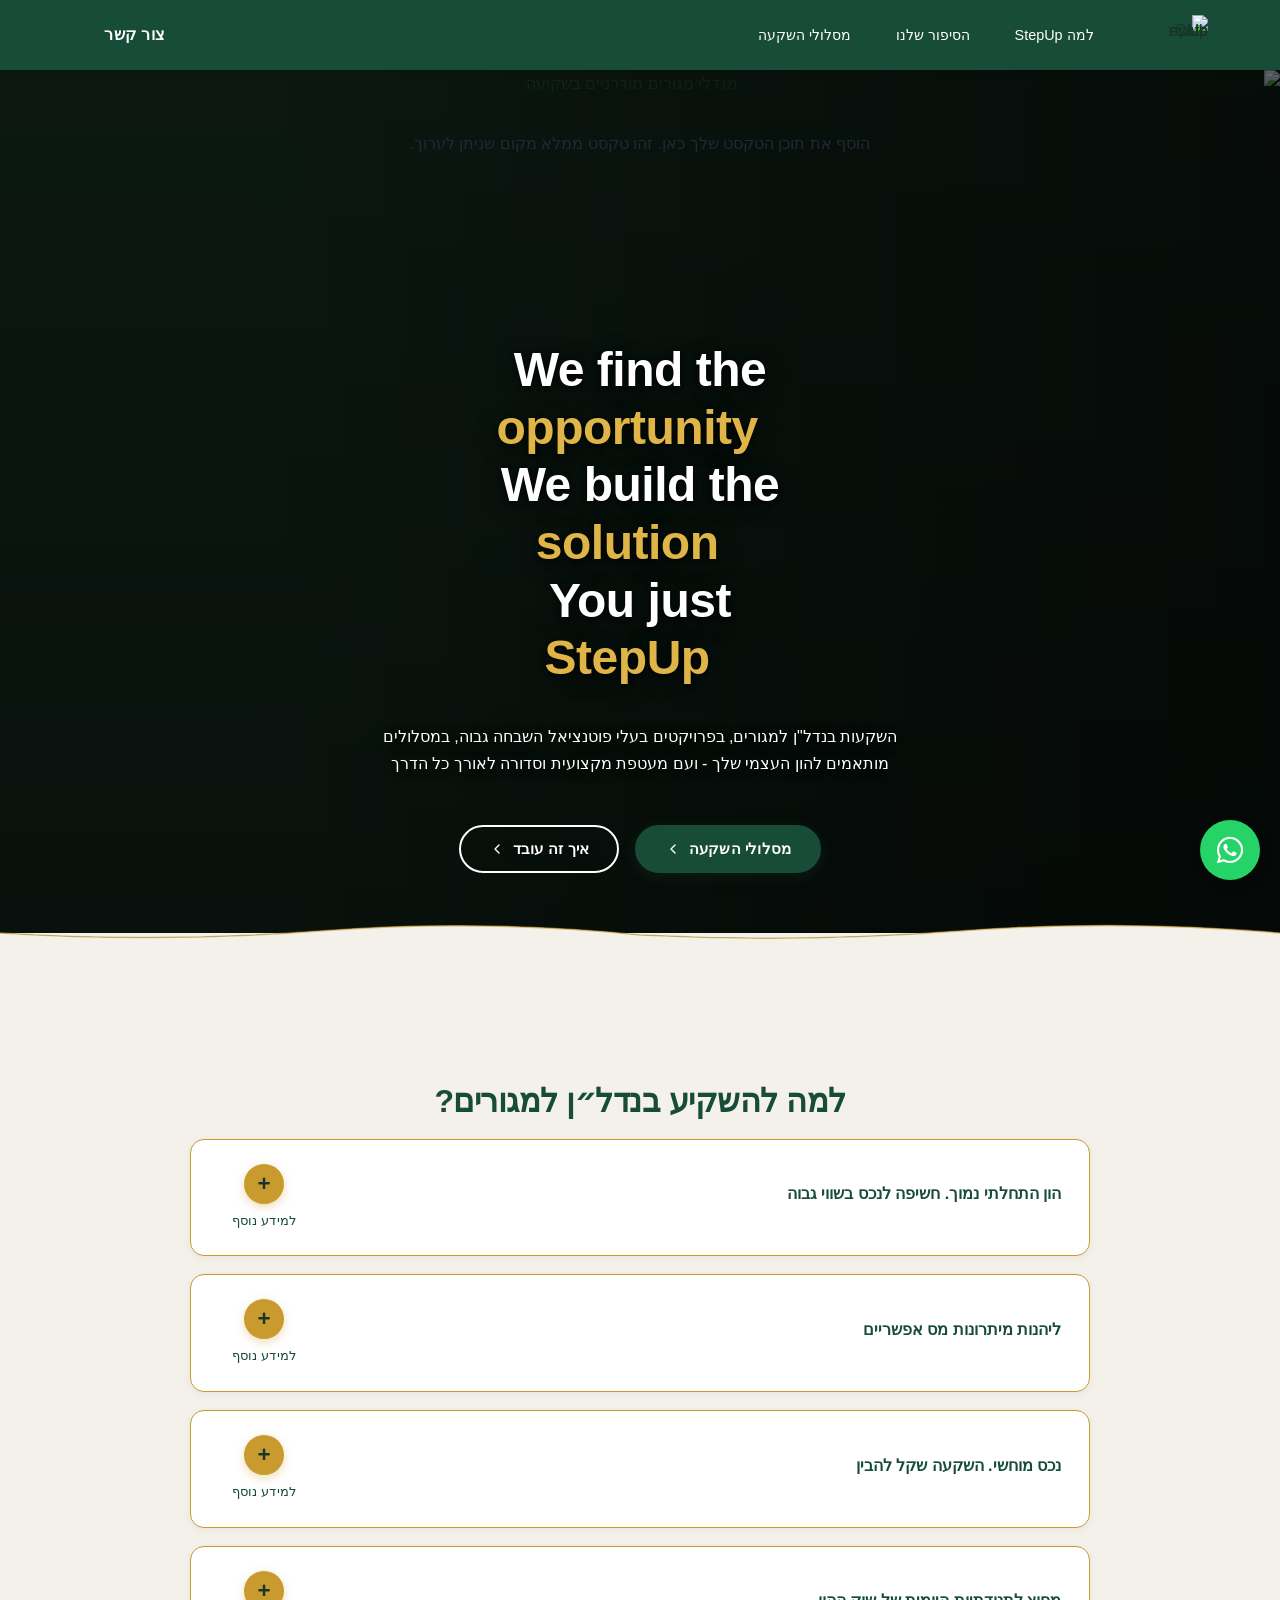
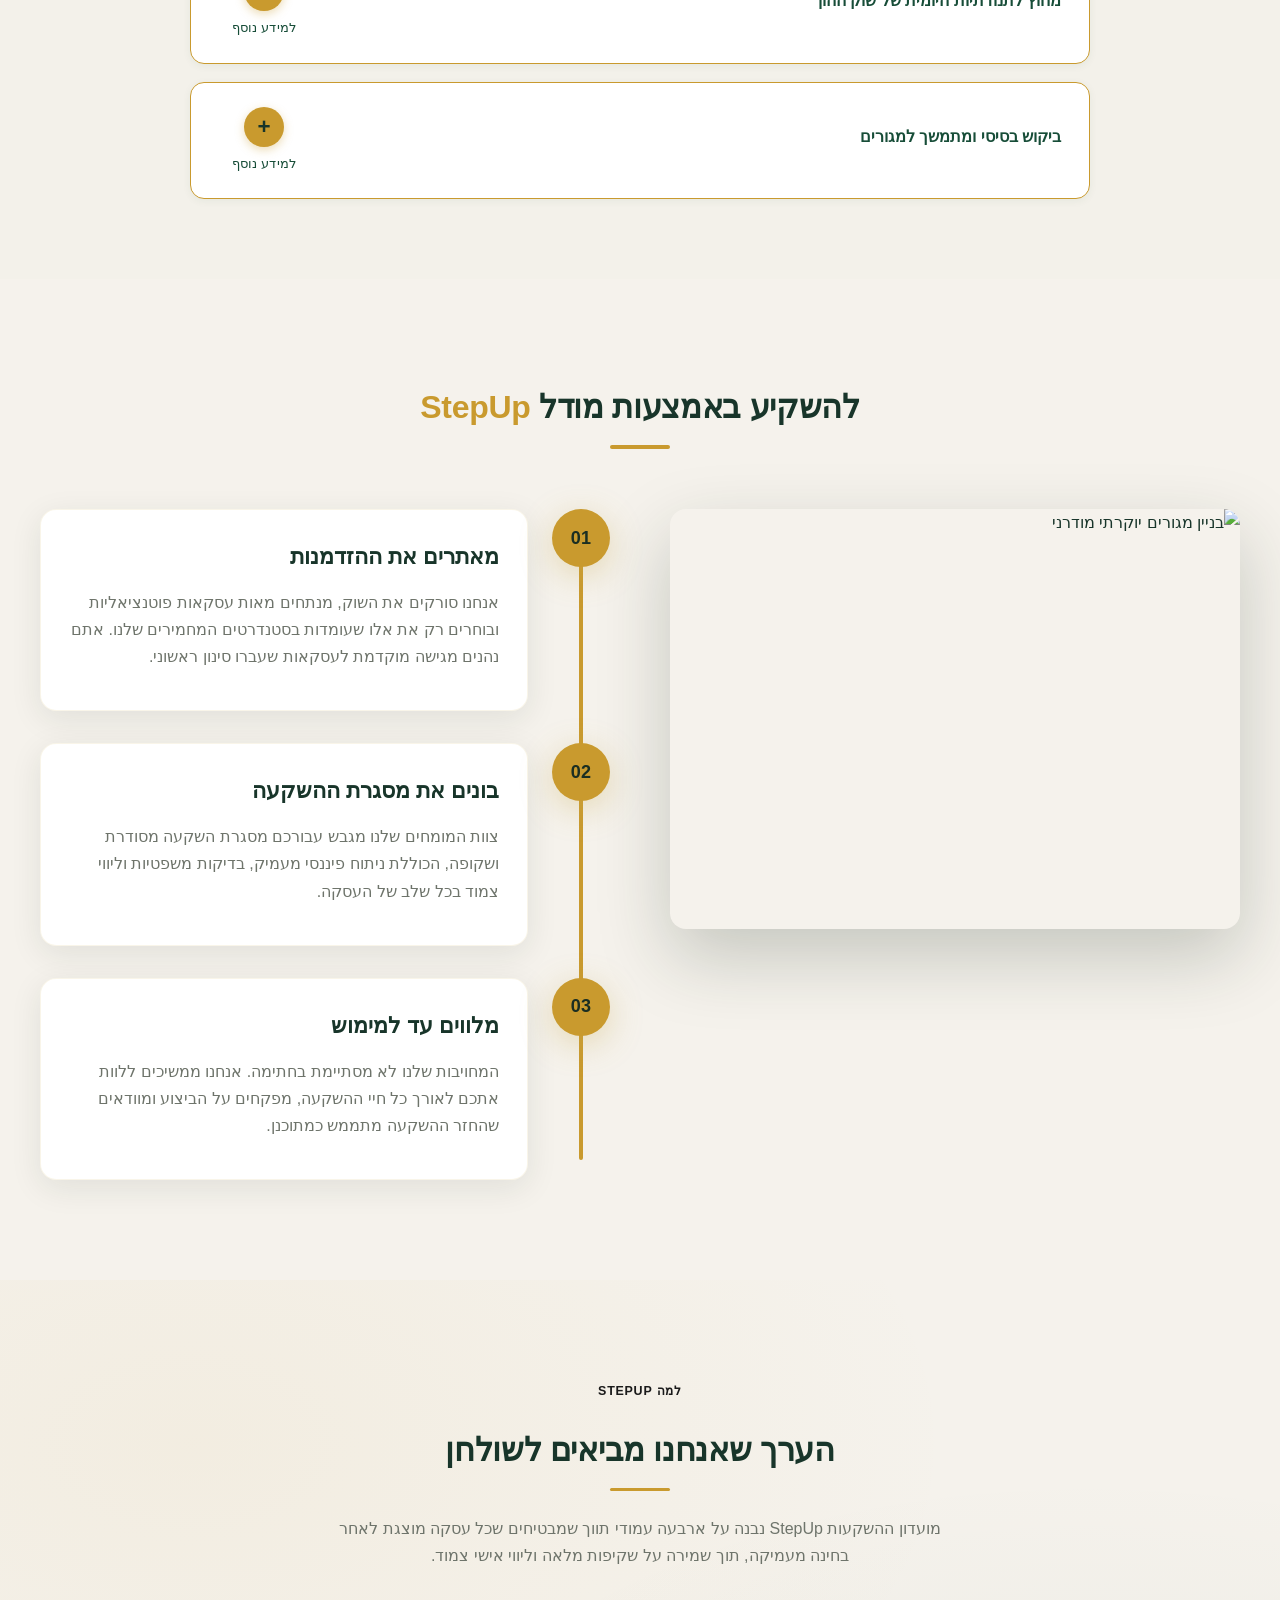
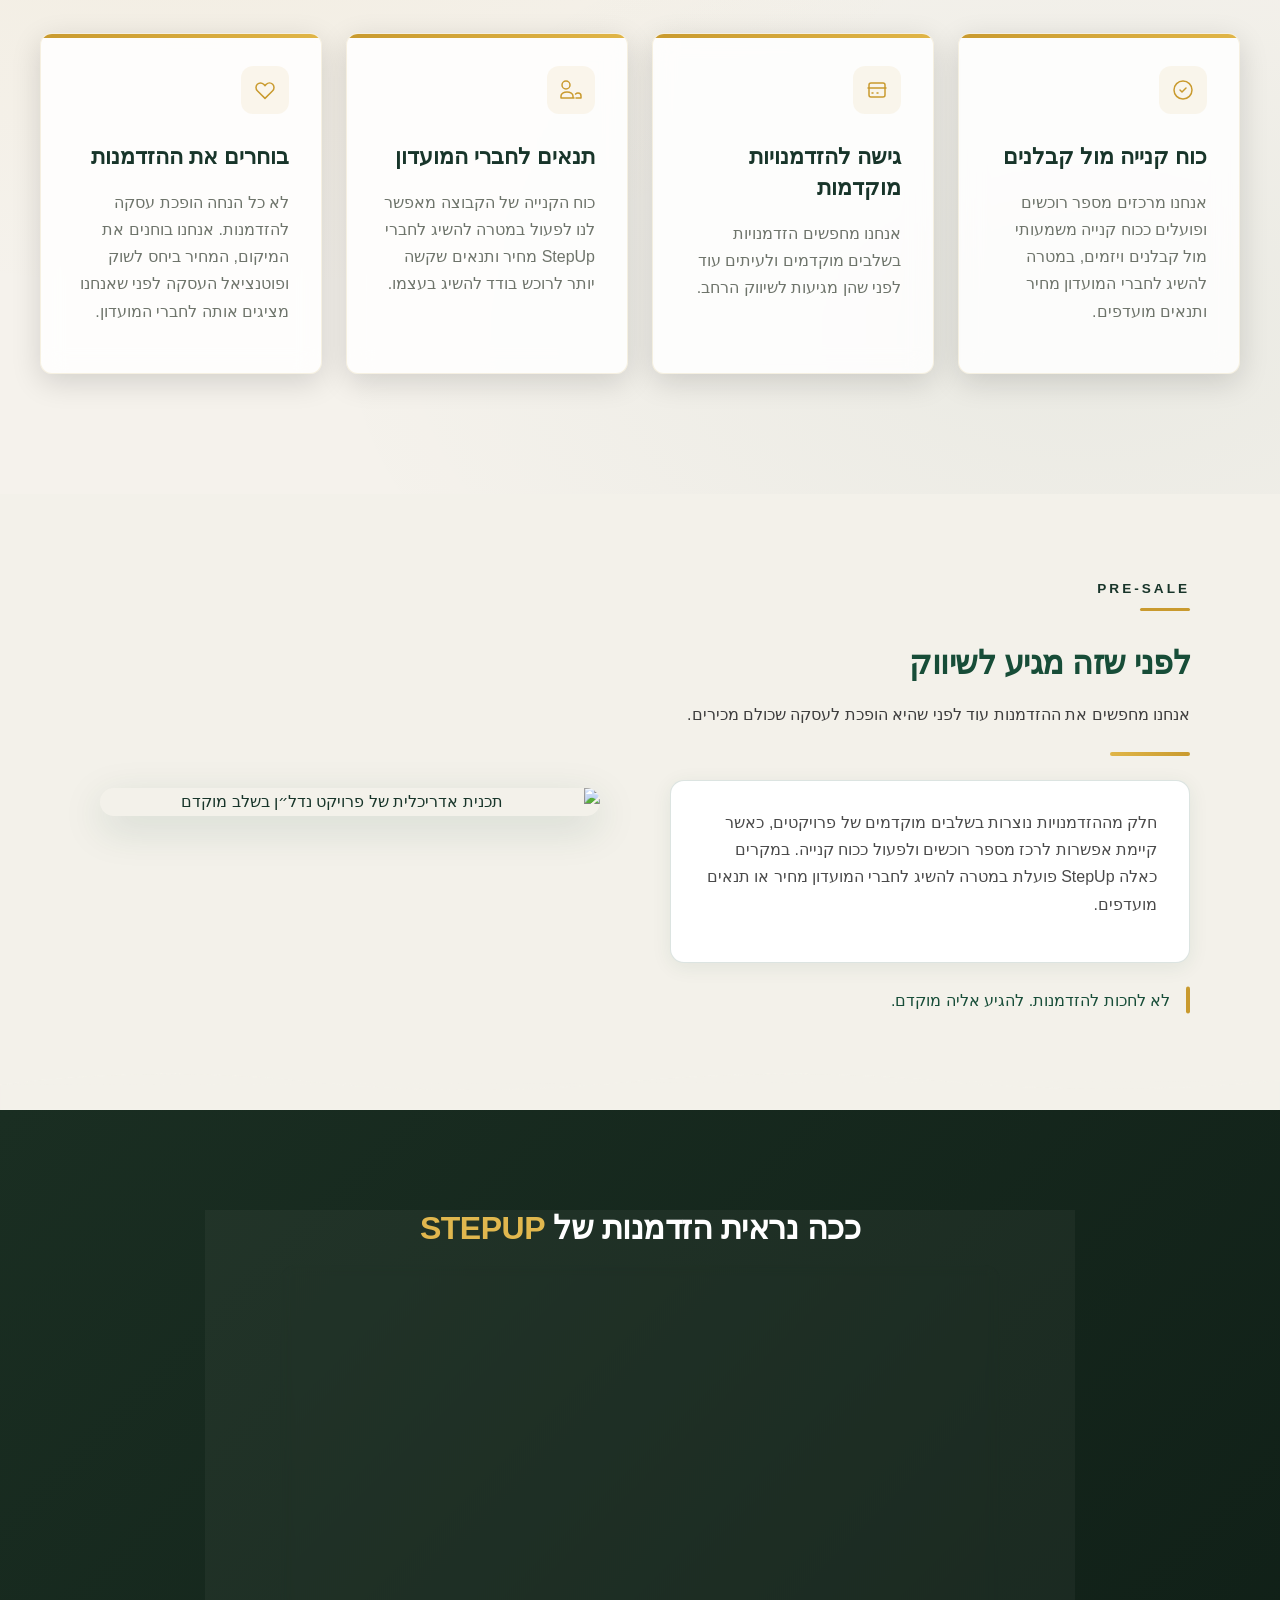
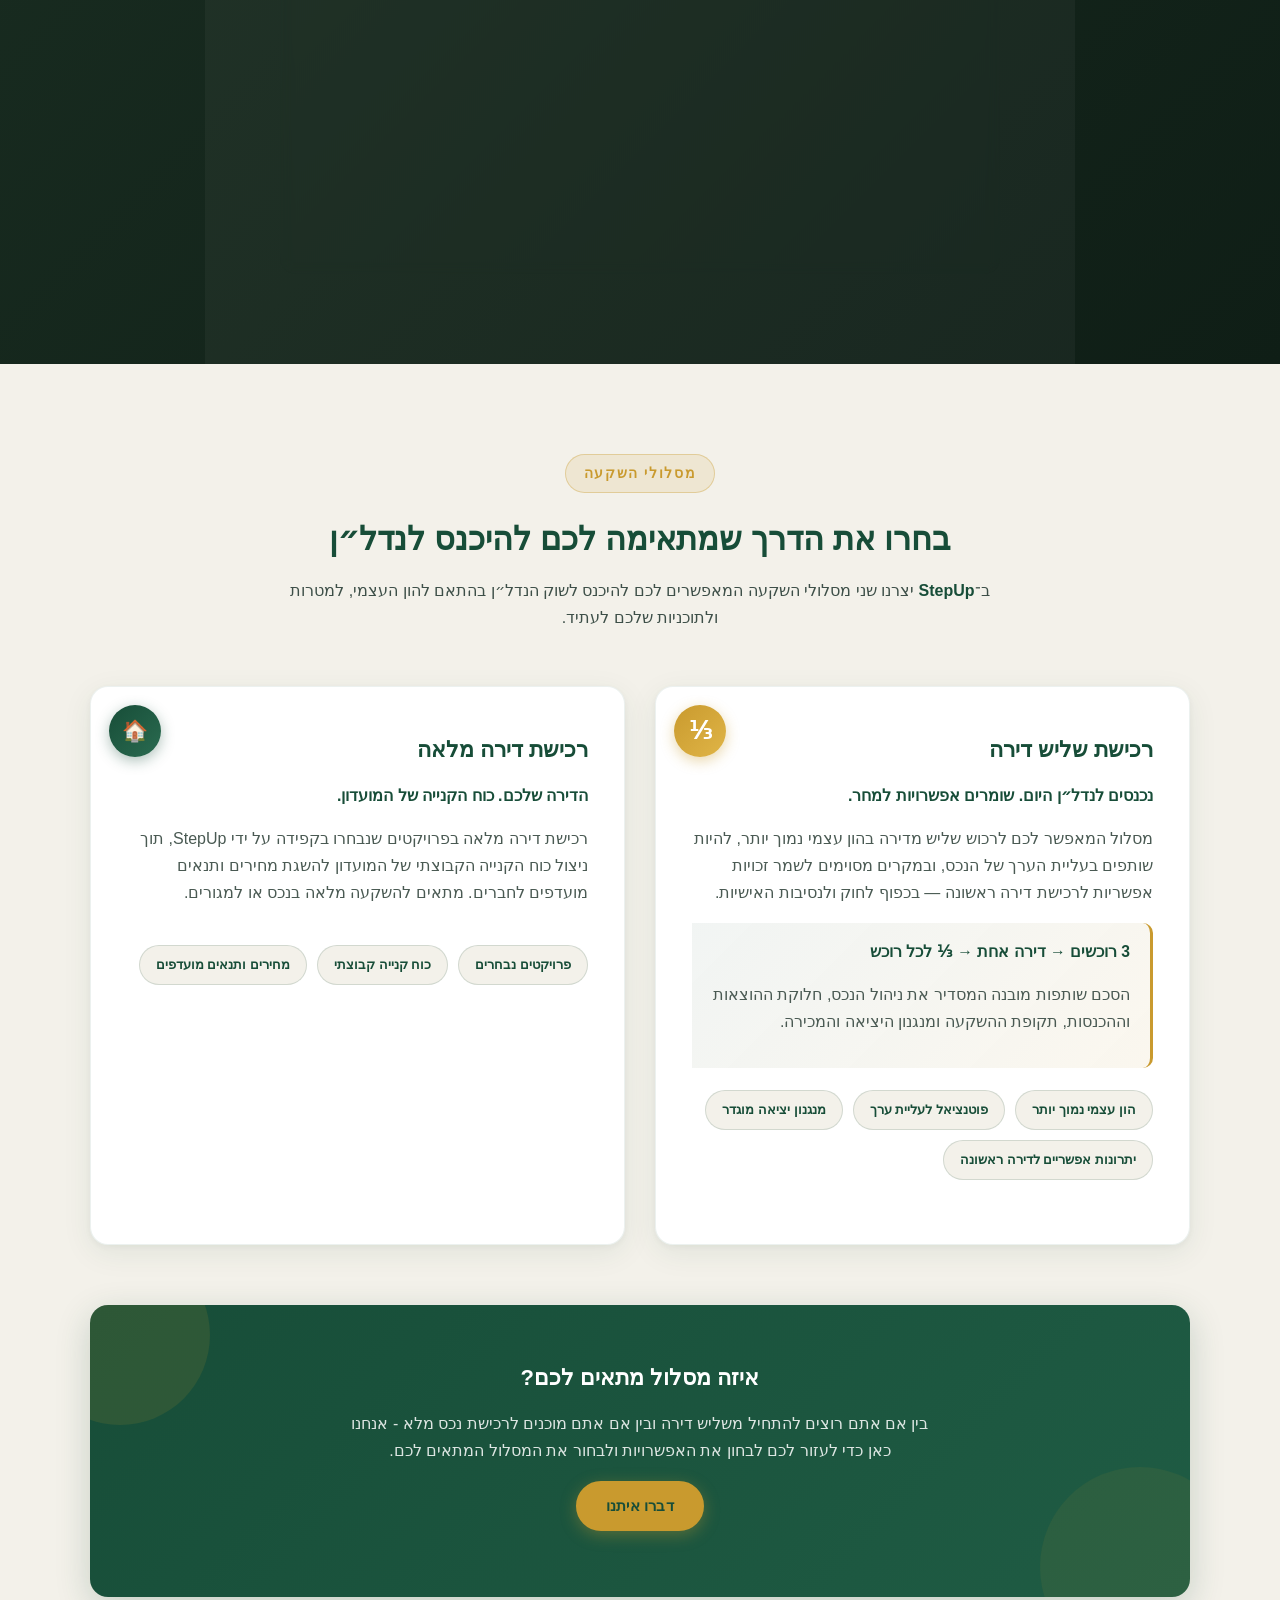
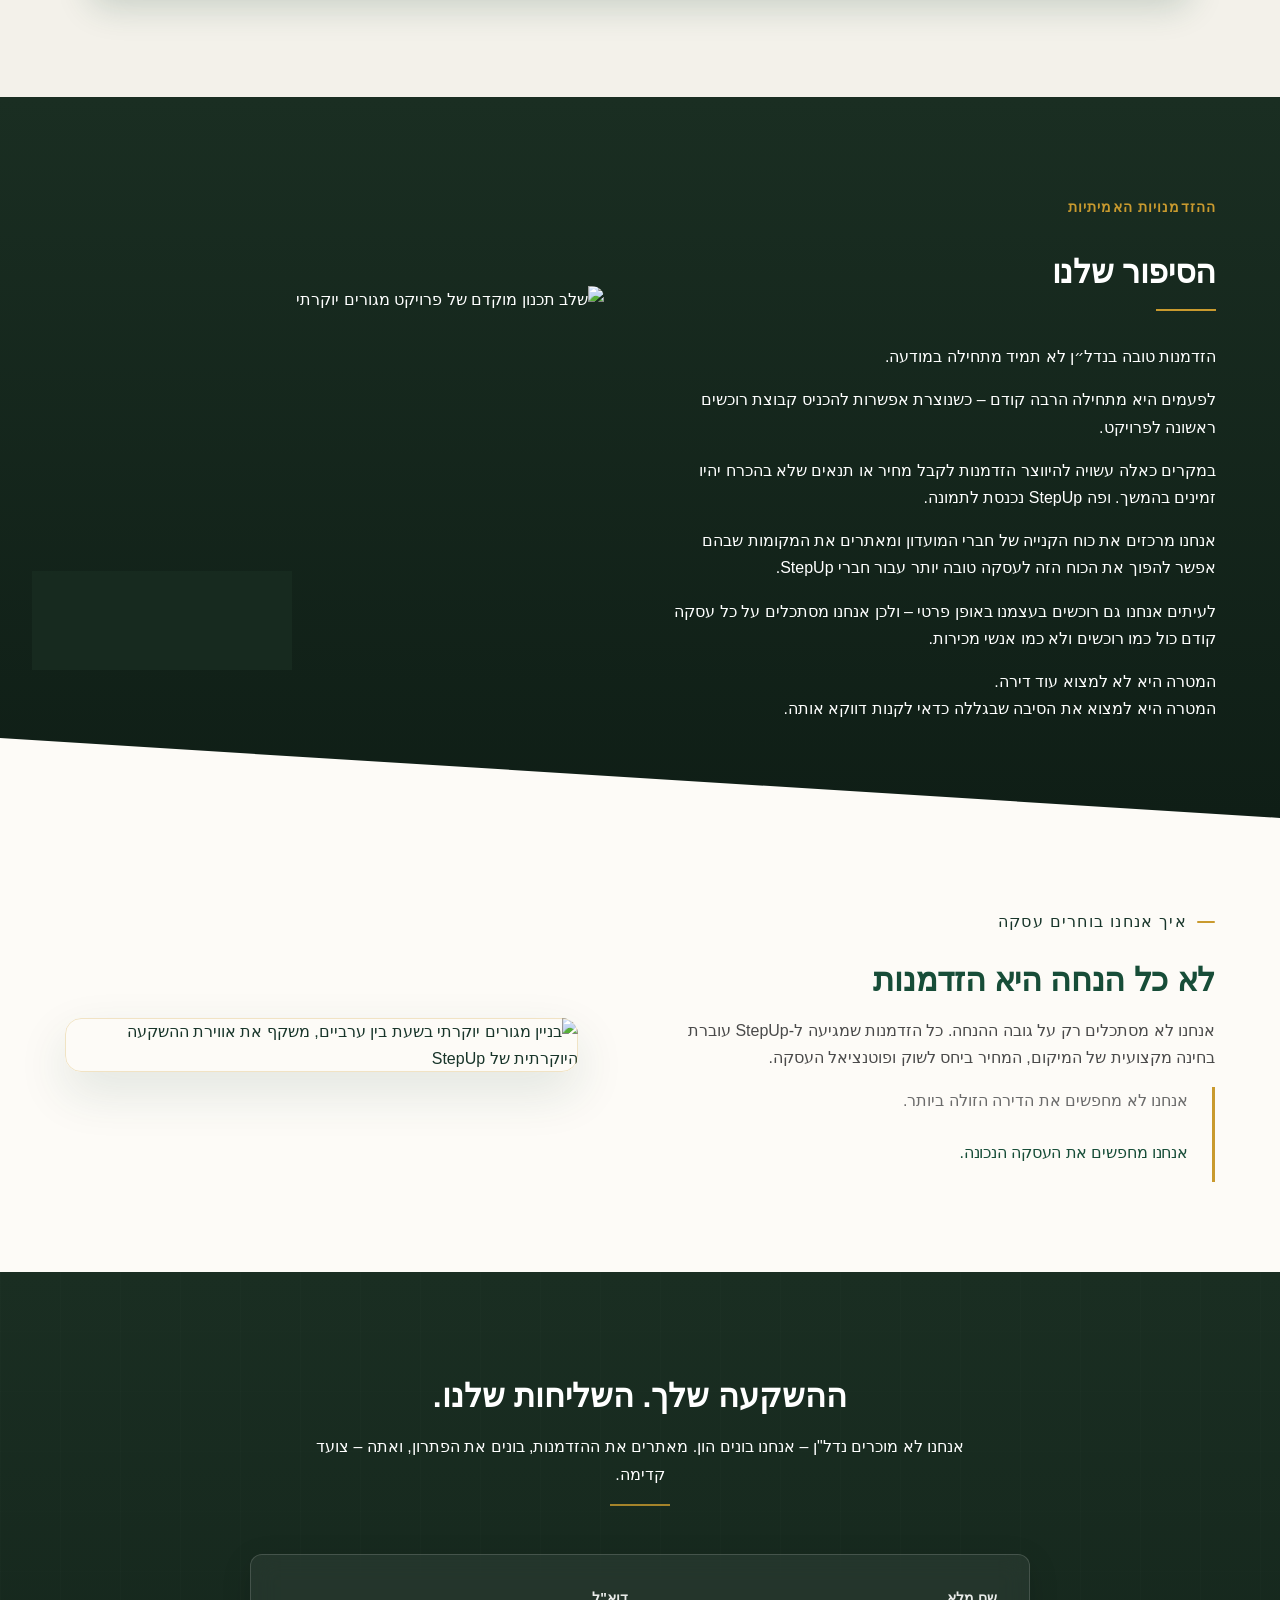
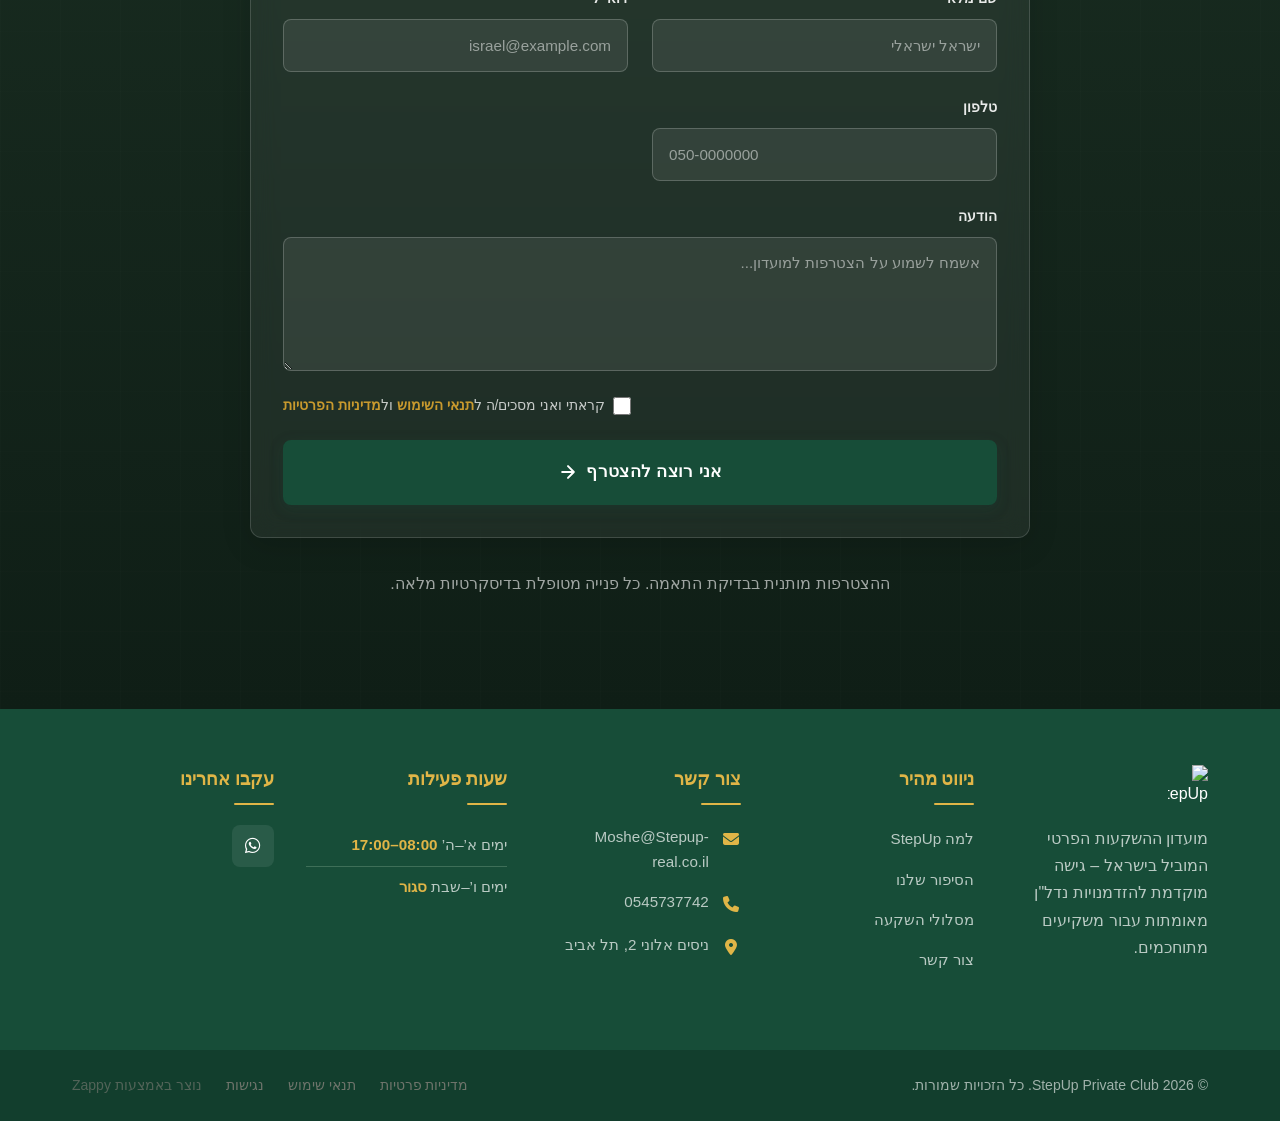
==== commit 13d92dfa: "Background sync: Progressive GitHub Sync" ====
--- a/index.html
+++ b/index.html
@@ -2008,55 +2008,61 @@
 
 
 <section class="sp-benefits-section" aria-labelledby="sp-benefits-heading" id="zappy-section-1">
-  <div class="sp-benefits-container"><h2 id="sp-benefits-heading" class="sp-benefits-title">למה <span style="color: #C99A2E;">StepUp</span>?</h2>
-    <p class="sp-benefits-subtitle">כי בנינו עבורכם את מודל ההשקעה שרצינו לעצמנו.</p>
+  <div class="sp-benefits-container">
+    <h2 id="sp-benefits-heading" class="sp-benefits-title">למה להשקיע בנדל״ן למגורים?</h2>
     
     <div class="sp-benefits-list">
       <article class="sp-benefit-card" data-grid-item-index="0">
         <div class="sp-benefit-content">
-          <h3 class="sp-benefit-title">הניסיון שלנו. ההזדמנויות שלכם.</h3>
+          <h3 class="sp-benefit-title"><p><b>הון התחלתי נמוך. חשיפה לנכס בשווי גבוה</b></p></h3>
         </div>
-        <div class="sp-benefit-action" aria-label="הניסיון שלנו. ההזדמנויות שלכם.">
+        <div class="sp-benefit-action" aria-label="למידע נוסף על הון התחלתי נמוך">
           <span class="sp-benefit-icon" aria-hidden="true">+</span>
+          <span class="sp-benefit-link-text">למידע נוסף</span>
         </div>
       </article>
 
       <article class="sp-benefit-card" data-grid-item-index="1">
         <div class="sp-benefit-content">
-          <h3 class="sp-benefit-title">הכוח של קבוצה. השקט של השקעה אישית.</h3>
+          <h3 class="sp-benefit-title"><p><b>ליהנות מיתרונות מס אפשריים</b></p></h3>
         </div>
-        <div class="sp-benefit-action" aria-label="הכוח של קבוצה. השקט של השקעה אישית.">
+        <div class="sp-benefit-action" aria-label="למידע נוסף על יתרונות מס">
           <span class="sp-benefit-icon" aria-hidden="true">+</span>
+          <span class="sp-benefit-link-text">למידע נוסף</span>
         </div>
       </article>
 
       <article class="sp-benefit-card" data-grid-item-index="2">
         <div class="sp-benefit-content">
-          <h3 class="sp-benefit-title">מעטפת אחת שחוסכת לכם זמן יקר.</h3>
+          <h3 class="sp-benefit-title"><p><b>נכס מוחשי. השקעה שקל להבין</b></p></h3>
         </div>
-        <div class="sp-benefit-action" aria-label="מעטפת אחת שחוסכת לכם זמן יקר.">
+        <div class="sp-benefit-action" aria-label="למידע נוסף על נכס מוחשי">
           <span class="sp-benefit-icon" aria-hidden="true">+</span>
+          <span class="sp-benefit-link-text">למידע נוסף</span>
         </div>
       </article>
 
       <article class="sp-benefit-card" data-grid-item-index="3">
         <div class="sp-benefit-content">
-          <h3 class="sp-benefit-title">יודעים איך נכנסים. מתכננים מראש גם את היציאה.</h3>
+          <h3 class="sp-benefit-title"><p><b>מחוץ לתנודתיות היומית של שוק ההון</b></p></h3>
         </div>
-        <div class="sp-benefit-action" aria-label="יודעים איך נכנסים. מתכננים מראש גם את היציאה.">
+        <div class="sp-benefit-action" aria-label="למידע נוסף על יציבות ההשקעה">
           <span class="sp-benefit-icon" aria-hidden="true">+</span>
+          <span class="sp-benefit-link-text">למידע נוסף</span>
         </div>
       </article>
 
       <article class="sp-benefit-card" data-grid-item-index="4">
         <div class="sp-benefit-content">
-          <h3 class="sp-benefit-title">ההצלחה שלכם מחוברת לשלנו.</h3>
+          <h3 class="sp-benefit-title"><p><b>ביקוש בסיסי ומתמשך למגורים</b></p></h3>
         </div>
-        <div class="sp-benefit-action" aria-label="ההצלחה שלכם מחוברת לשלנו.">
+        <div class="sp-benefit-action" aria-label="למידע נוסף על ביקוש למגורים">
           <span class="sp-benefit-icon" aria-hidden="true">+</span>
+          <span class="sp-benefit-link-text">למידע נוסף</span>
         </div>
       </article>
-    </div></div>
+    </div>
+  </div>
 </section>
 
 <section class="home-layout-section" data-layout-spec="Home-layout" id="layout-1791718160941">
--- a/styles.css
+++ b/styles.css
@@ -6342,11 +6342,6 @@
   align-items: center;
   justify-content: space-between;
   gap: 16px;
-  background-color: #FFFFFF;
-  border: 1px solid #C99A2E;
-  border-radius: 16px;
-  padding: 20px 24px;
-  box-shadow: 0 2px 8px rgba(26,46,34,0.05);
 }
 
 .sp-benefits-section .sp-benefit-action {
@@ -6363,24 +6358,18 @@
   display: flex;
   align-items: center;
   justify-content: center;
-  width: 44px;
-  height: 44px;
+  width: 40px;
+  height: 40px;
   border-radius: 50%;
-  background-color: transparent;
-  color: #C99A2E;
-  font-size: 1.6rem;
+  background-color: var(--secondary-color, var(--secondary, #C99A2E));
+  color: #ffffff;
+  font-size: 1.4rem;
   line-height: 1;
   font-weight: 700;
-  border: 2px solid #C99A2E;
 }
 
 .sp-benefits-section .sp-benefit-card {
   direction: rtl;
-  background-color: #FFFFFF;
-  border: 1px solid #C99A2E;
-  border-radius: 16px;
-  padding: 20px 24px;
-  box-shadow: 0 2px 8px rgba(26,46,34,0.05);
 }
 
 .sp-benefits-section .sp-benefit-action {
@@ -6768,18 +6757,6 @@
 .home-layout-section__content-grid .zrx:not(.home-layout-section__step-item) {
   opacity: 1 !important;
   transform: none !important;
-}
-
-.sp-benefits-section .sp-benefits-subtitle {
-  font-size: 1.15rem;
-  color: #6E746B;
-  text-align: center;
-  margin: -28px 0 40px 0;
-  line-height: 1.6;
-}
-
-.sp-benefits-section .sp-benefits-title {
-  margin-bottom: 36px;
 }
 /* mobile-submenu-overflow-fix */
 @media (max-width: 768px) {
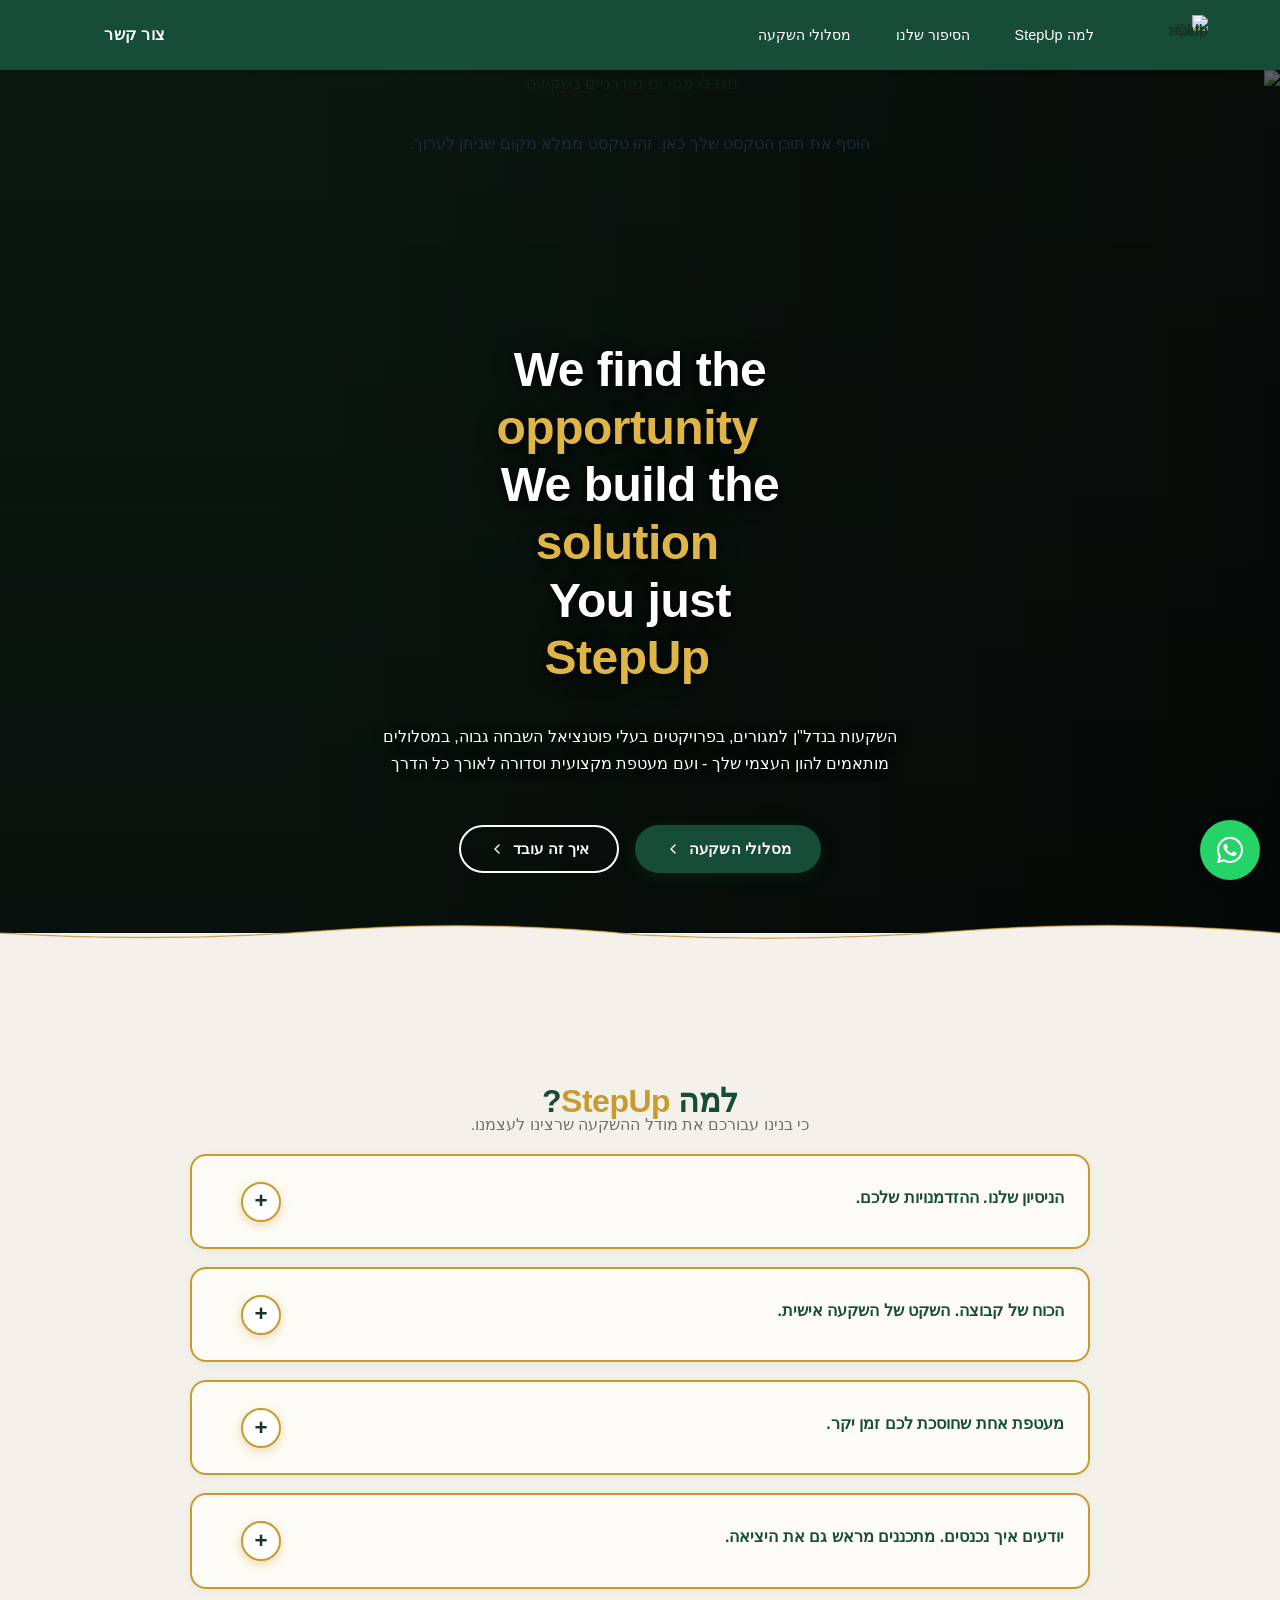
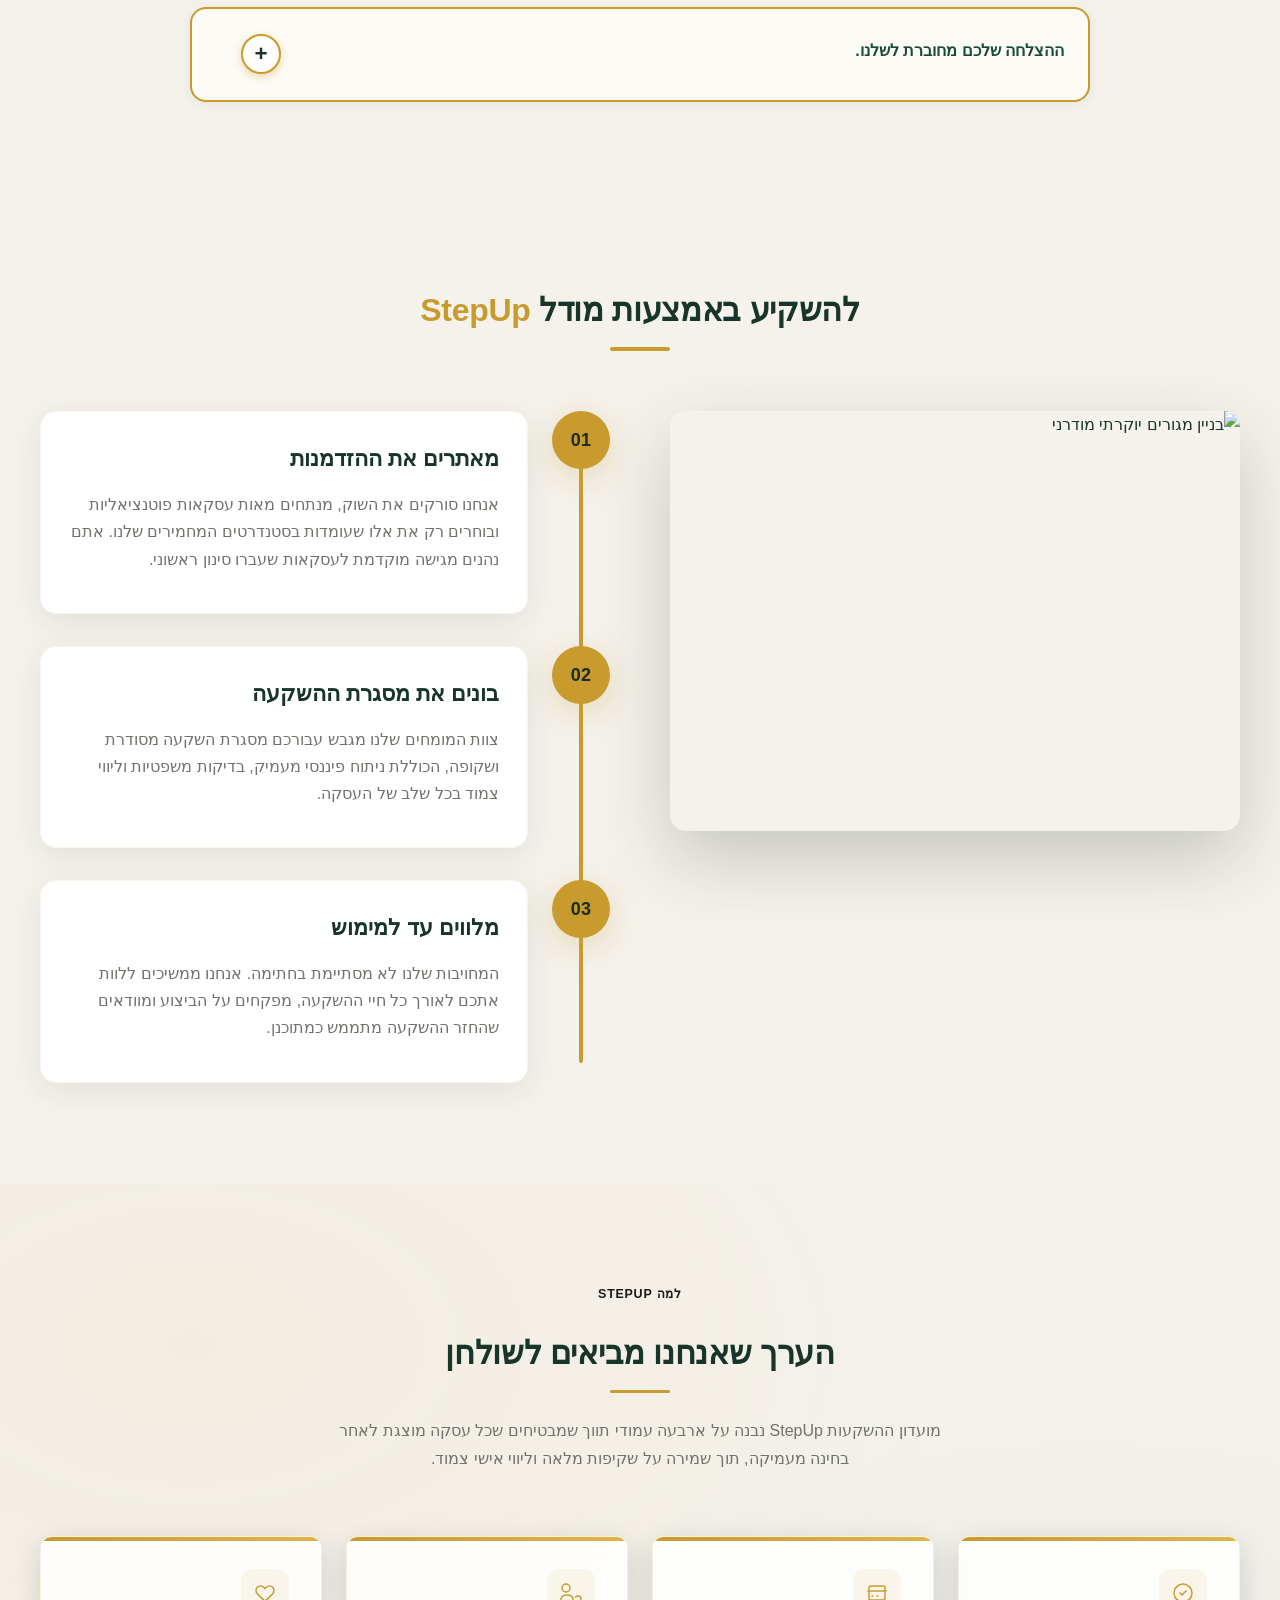
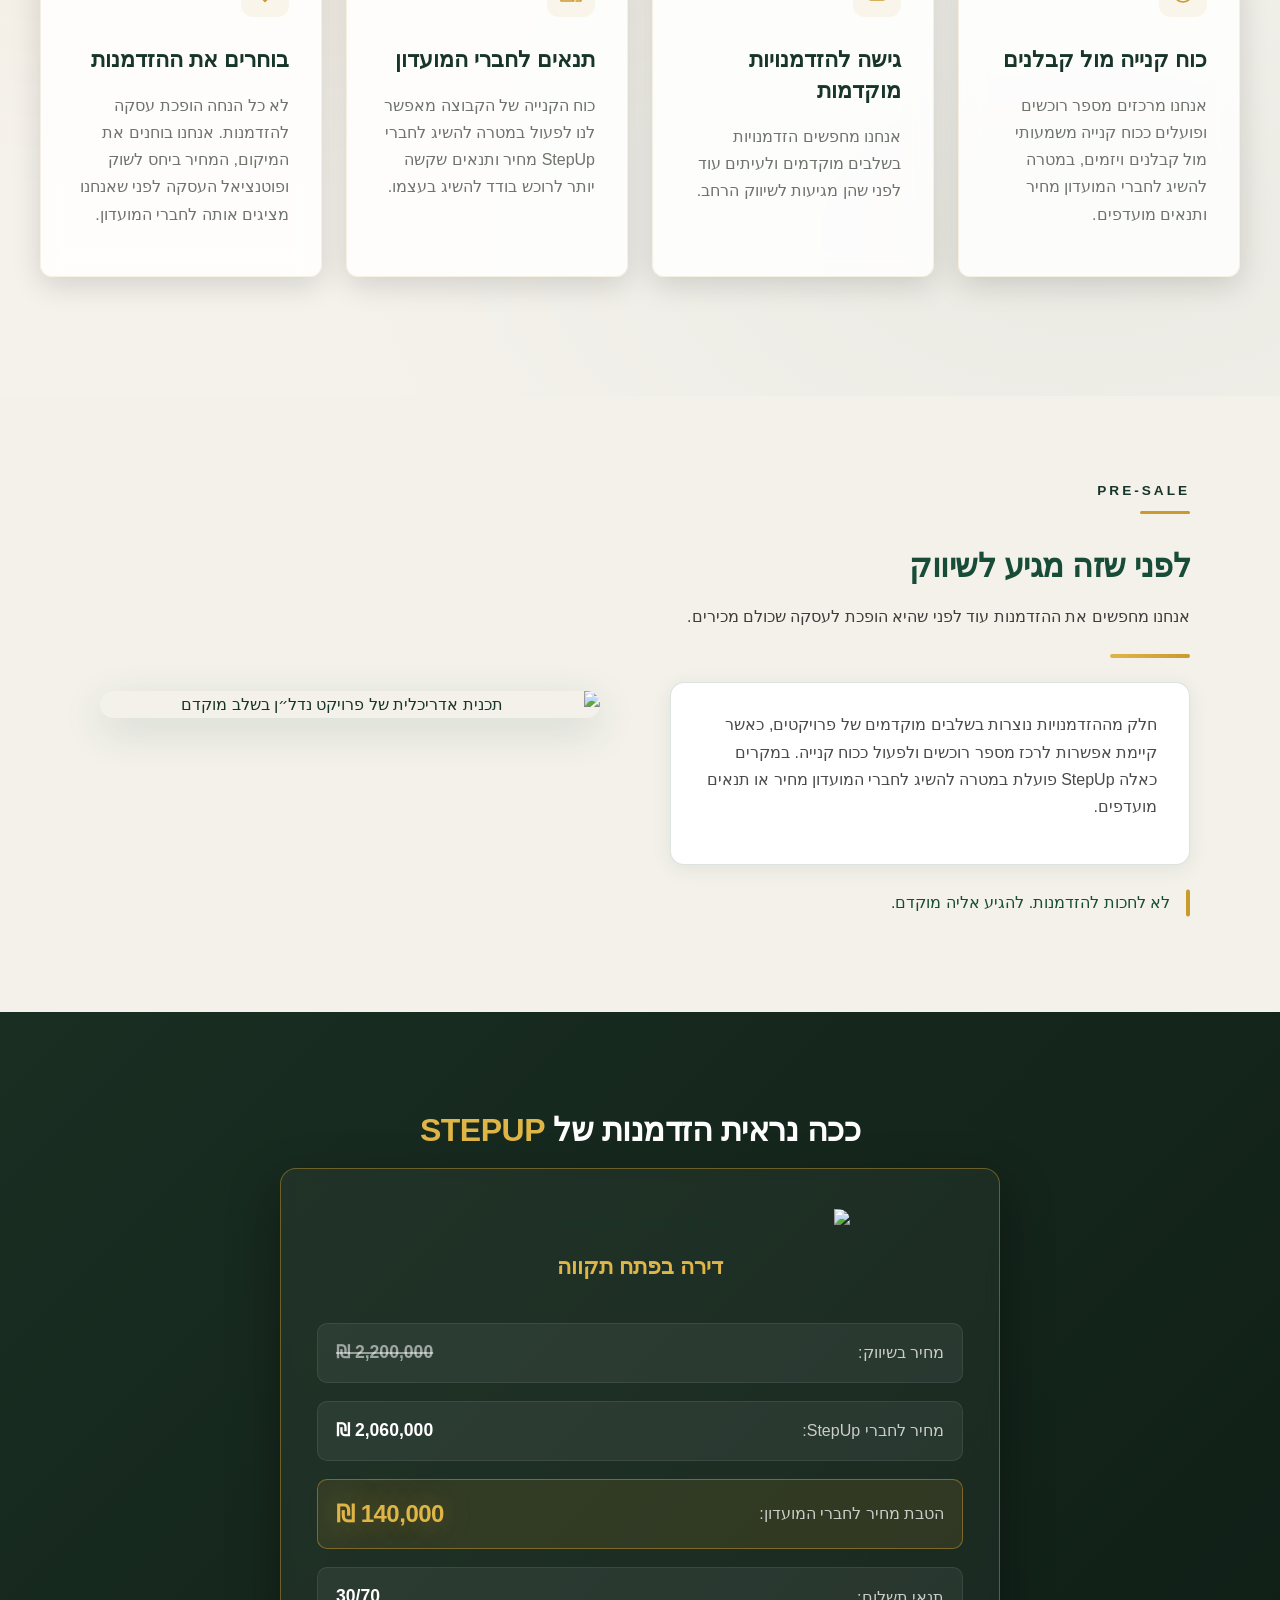
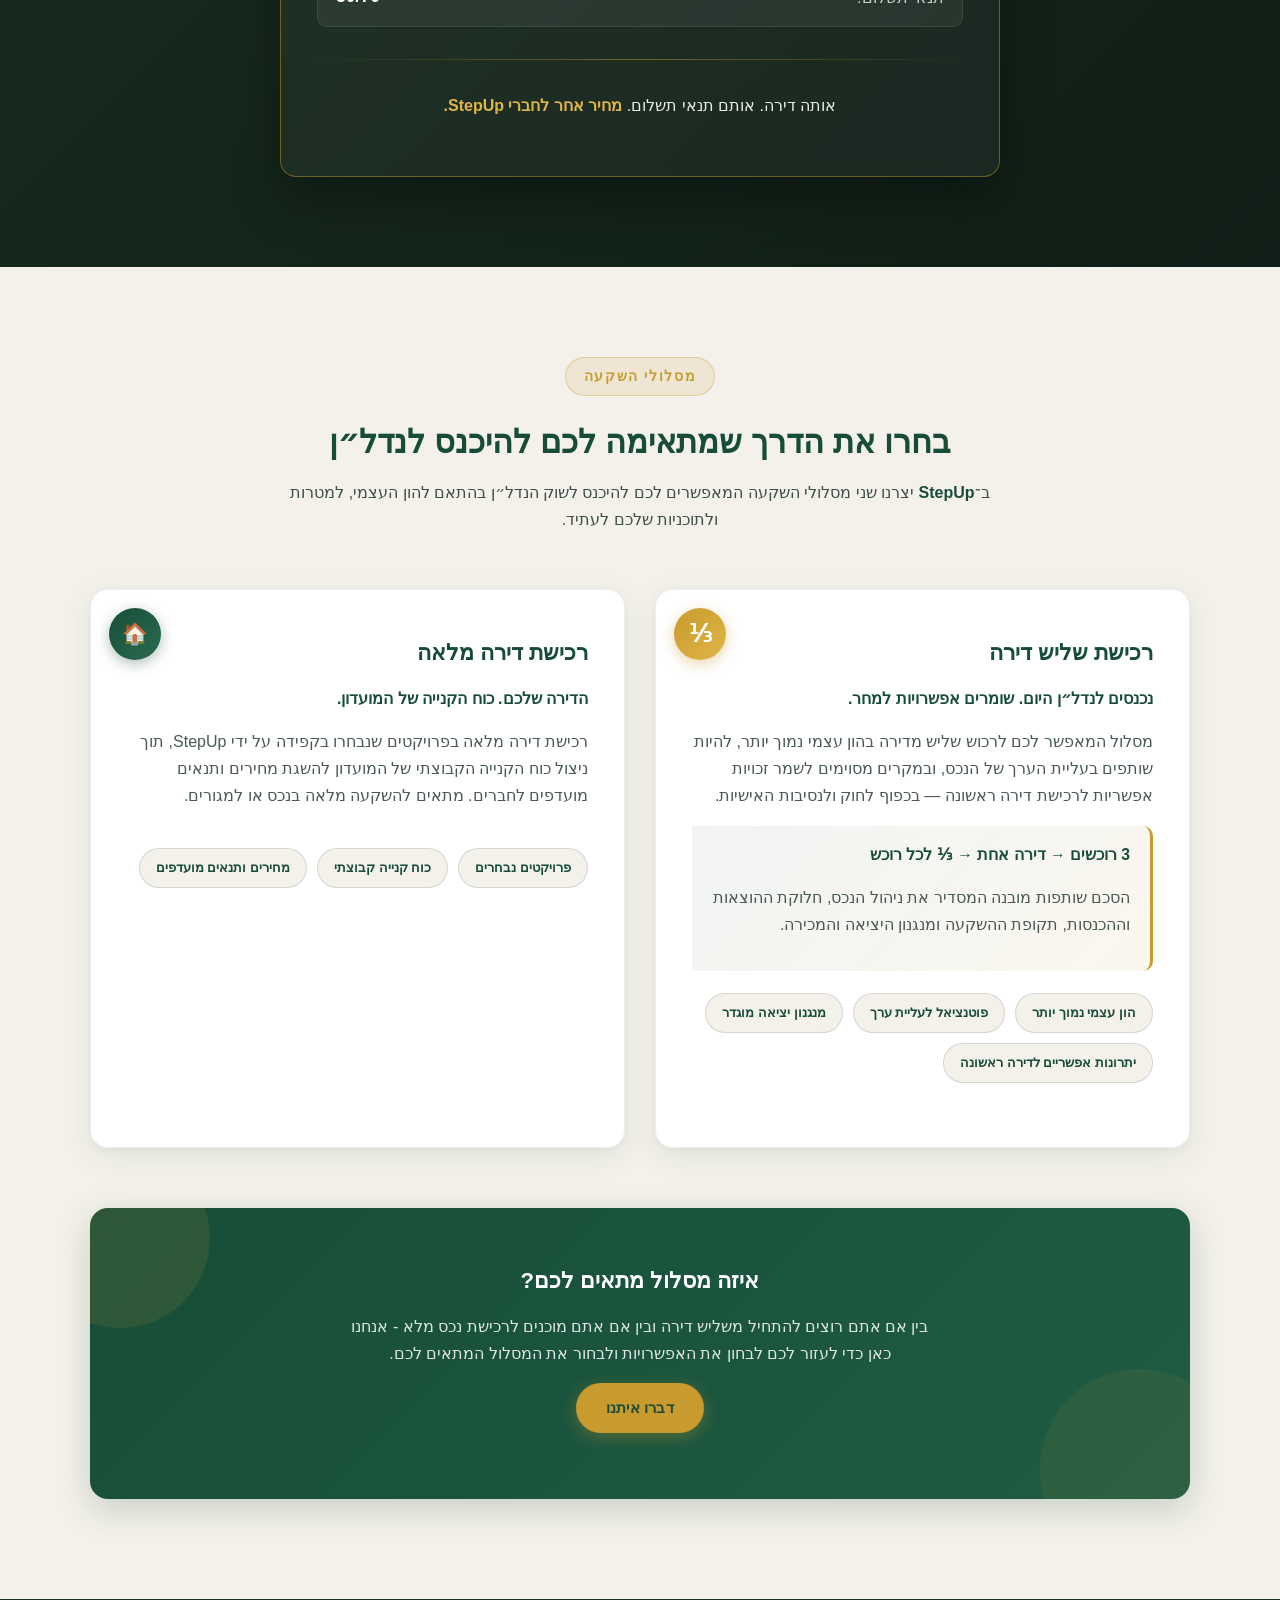
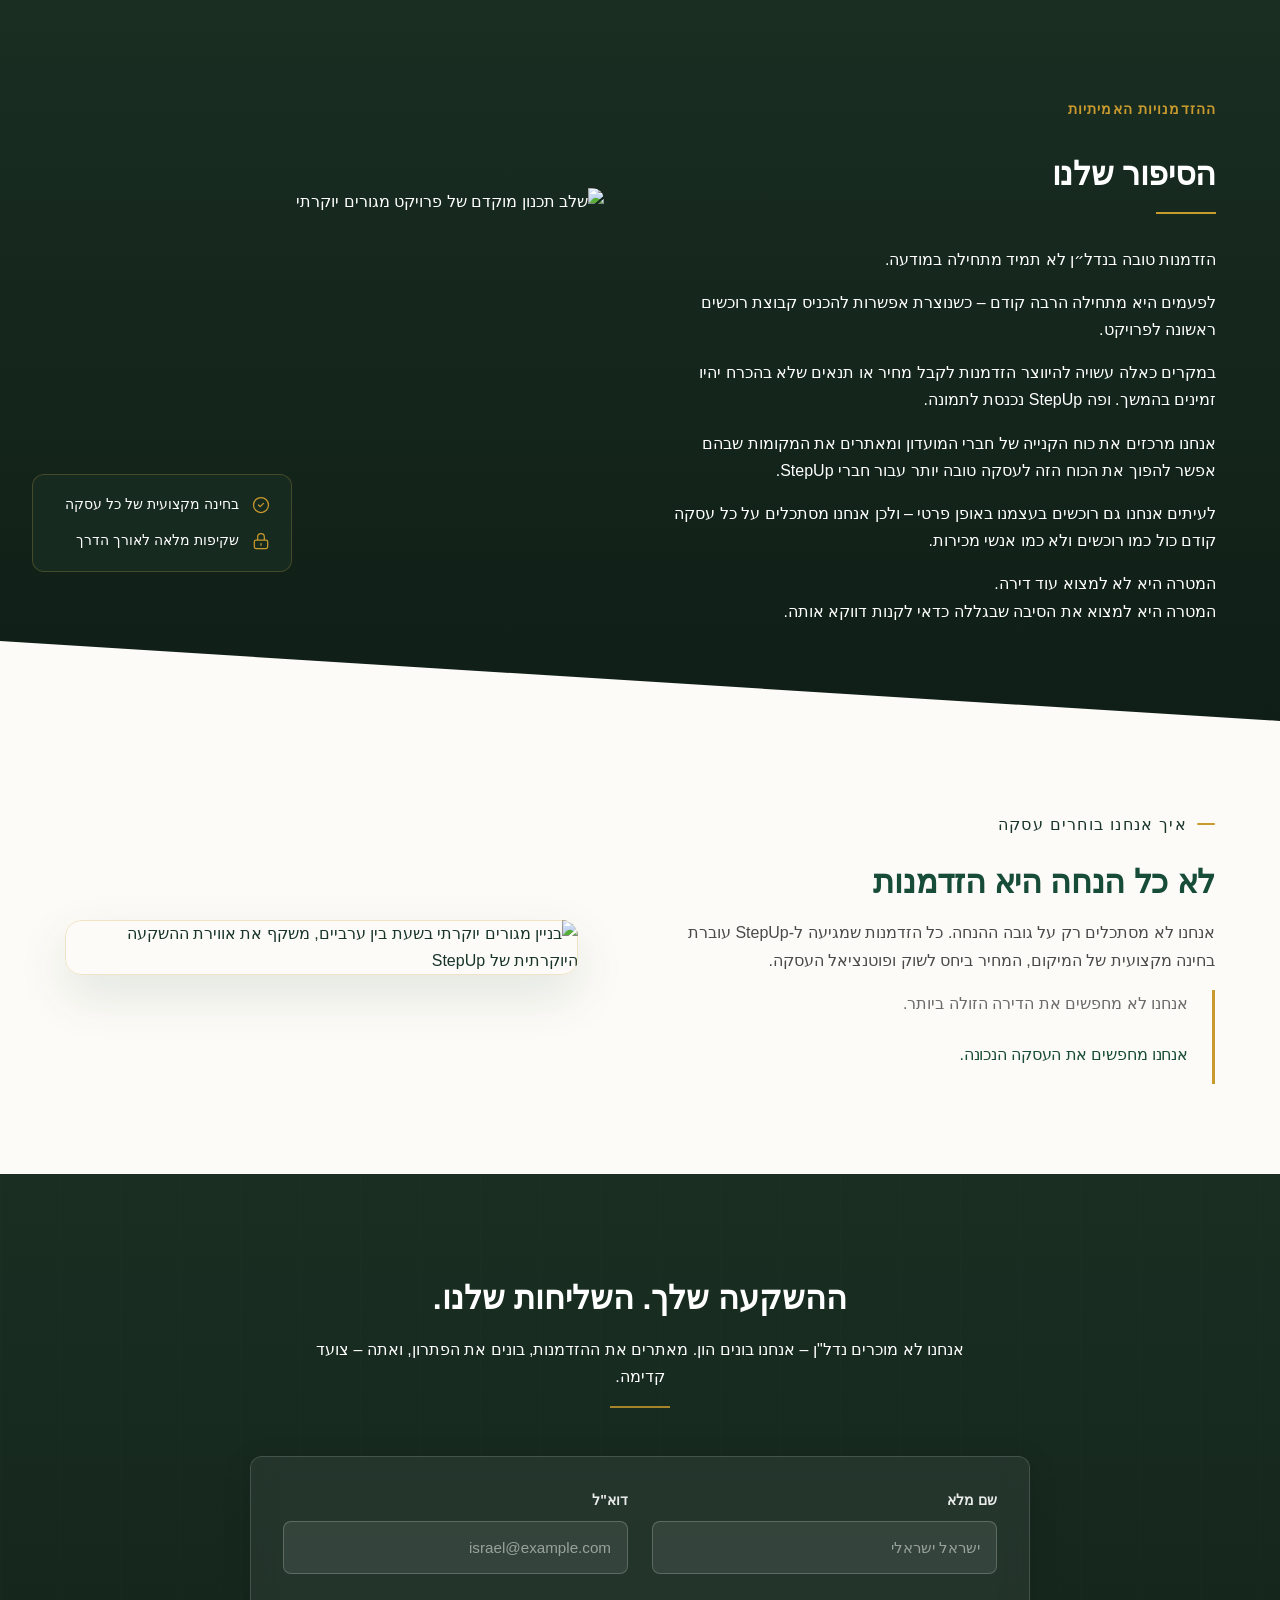
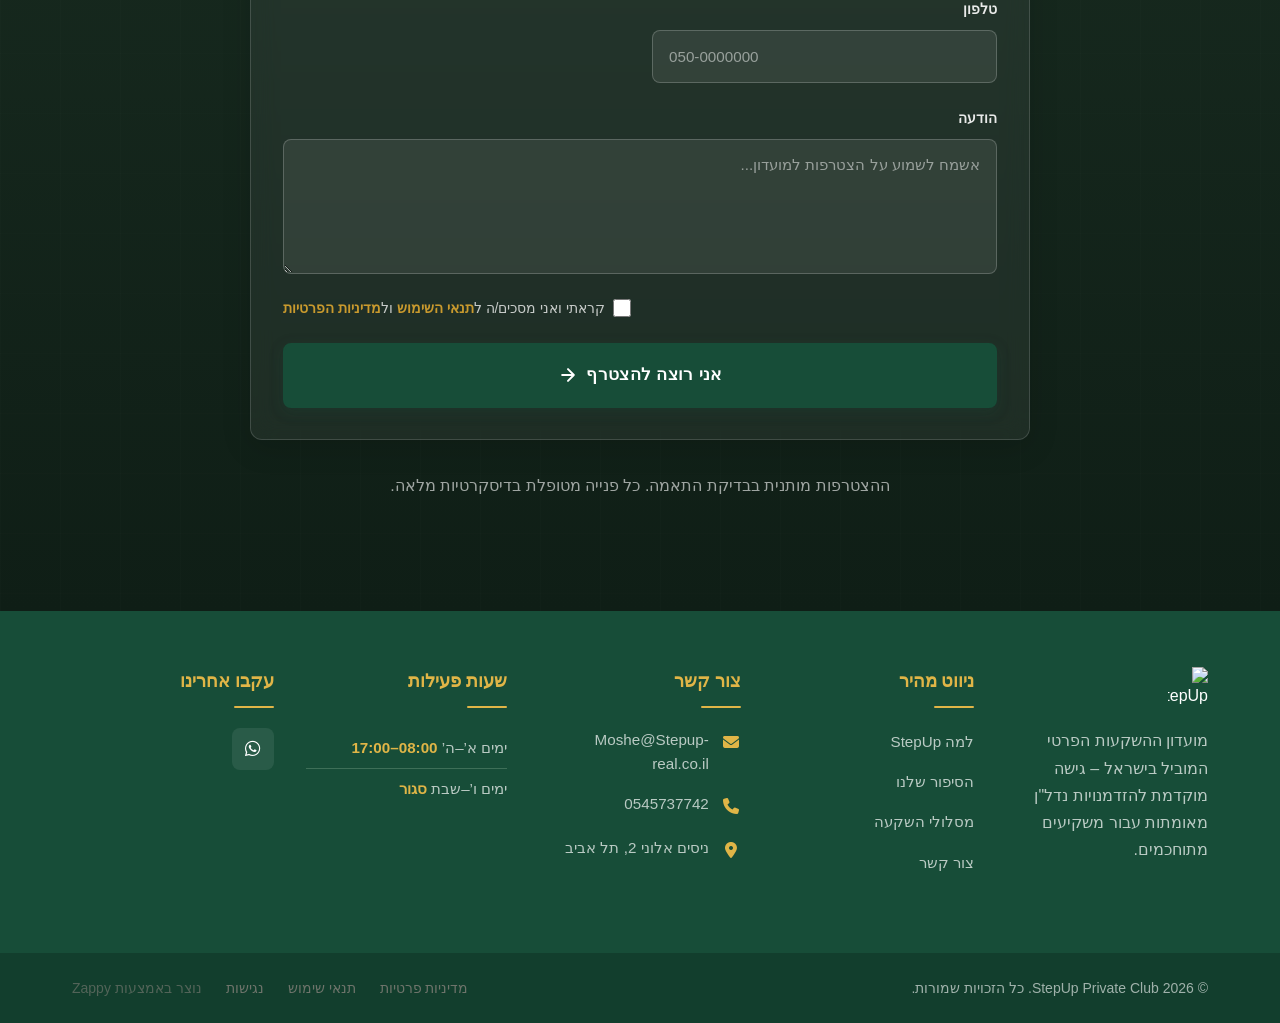
==== commit b2126a16: "Background sync: Progressive GitHub Sync" ====
--- a/index.html
+++ b/index.html
@@ -2008,61 +2008,54 @@
 
 
 <section class="sp-benefits-section" aria-labelledby="sp-benefits-heading" id="zappy-section-1">
-  <div class="sp-benefits-container">
-    <h2 id="sp-benefits-heading" class="sp-benefits-title">למה להשקיע בנדל״ן למגורים?</h2>
-    
+  <div class="sp-benefits-container"><h2 id="sp-benefits-heading" class="sp-benefits-title">למה <span style="color: #C99A2E">StepUp</span>?</h2>
+    <p class="sp-benefits-subtitle">כי בנינו עבורכם את מודל ההשקעה שרצינו לעצמנו.</p>
     <div class="sp-benefits-list">
       <article class="sp-benefit-card" data-grid-item-index="0">
         <div class="sp-benefit-content">
-          <h3 class="sp-benefit-title"><p><b>הון התחלתי נמוך. חשיפה לנכס בשווי גבוה</b></p></h3>
+          <h3 class="sp-benefit-title"><p><b>הניסיון שלנו. ההזדמנויות שלכם.</b></p></h3>
         </div>
-        <div class="sp-benefit-action" aria-label="למידע נוסף על הון התחלתי נמוך">
+        <div class="sp-benefit-action" aria-label="מידע נוסף">
           <span class="sp-benefit-icon" aria-hidden="true">+</span>
-          <span class="sp-benefit-link-text">למידע נוסף</span>
         </div>
       </article>
 
       <article class="sp-benefit-card" data-grid-item-index="1">
         <div class="sp-benefit-content">
-          <h3 class="sp-benefit-title"><p><b>ליהנות מיתרונות מס אפשריים</b></p></h3>
+          <h3 class="sp-benefit-title"><p><b>הכוח של קבוצה. השקט של השקעה אישית.</b></p></h3>
         </div>
-        <div class="sp-benefit-action" aria-label="למידע נוסף על יתרונות מס">
+        <div class="sp-benefit-action" aria-label="מידע נוסף">
           <span class="sp-benefit-icon" aria-hidden="true">+</span>
-          <span class="sp-benefit-link-text">למידע נוסף</span>
         </div>
       </article>
 
       <article class="sp-benefit-card" data-grid-item-index="2">
         <div class="sp-benefit-content">
-          <h3 class="sp-benefit-title"><p><b>נכס מוחשי. השקעה שקל להבין</b></p></h3>
+          <h3 class="sp-benefit-title"><p><b>מעטפת אחת שחוסכת לכם זמן יקר.</b></p></h3>
         </div>
-        <div class="sp-benefit-action" aria-label="למידע נוסף על נכס מוחשי">
+        <div class="sp-benefit-action" aria-label="מידע נוסף">
           <span class="sp-benefit-icon" aria-hidden="true">+</span>
-          <span class="sp-benefit-link-text">למידע נוסף</span>
         </div>
       </article>
 
       <article class="sp-benefit-card" data-grid-item-index="3">
         <div class="sp-benefit-content">
-          <h3 class="sp-benefit-title"><p><b>מחוץ לתנודתיות היומית של שוק ההון</b></p></h3>
+          <h3 class="sp-benefit-title"><p><b>יודעים איך נכנסים. מתכננים מראש גם את היציאה.</b></p></h3>
         </div>
-        <div class="sp-benefit-action" aria-label="למידע נוסף על יציבות ההשקעה">
+        <div class="sp-benefit-action" aria-label="מידע נוסף">
           <span class="sp-benefit-icon" aria-hidden="true">+</span>
-          <span class="sp-benefit-link-text">למידע נוסף</span>
         </div>
       </article>
 
       <article class="sp-benefit-card" data-grid-item-index="4">
         <div class="sp-benefit-content">
-          <h3 class="sp-benefit-title"><p><b>ביקוש בסיסי ומתמשך למגורים</b></p></h3>
+          <h3 class="sp-benefit-title"><p><b>ההצלחה שלכם מחוברת לשלנו.</b></p></h3>
         </div>
-        <div class="sp-benefit-action" aria-label="למידע נוסף על ביקוש למגורים">
+        <div class="sp-benefit-action" aria-label="מידע נוסף">
           <span class="sp-benefit-icon" aria-hidden="true">+</span>
-          <span class="sp-benefit-link-text">למידע נוסף</span>
         </div>
       </article>
-    </div>
-  </div>
+    </div></div>
 </section>
 
 <section class="home-layout-section" data-layout-spec="Home-layout" id="layout-1791718160941">
--- a/styles.css
+++ b/styles.css
@@ -6342,6 +6342,10 @@
   align-items: center;
   justify-content: space-between;
   gap: 16px;
+  background-color: #FDFBF5;
+  border: 2px solid #C99A2E;
+  border-radius: 16px;
+  padding: 20px 24px;
 }
 
 .sp-benefits-section .sp-benefit-action {
@@ -6361,15 +6365,20 @@
   width: 40px;
   height: 40px;
   border-radius: 50%;
-  background-color: var(--secondary-color, var(--secondary, #C99A2E));
-  color: #ffffff;
+  background-color: #FFFFFF;
+  color: #C99A2E;
   font-size: 1.4rem;
   line-height: 1;
   font-weight: 700;
+  border: 2px solid #C99A2E;
 }
 
 .sp-benefits-section .sp-benefit-card {
   direction: rtl;
+  background-color: #FDFBF5;
+  border: 2px solid #C99A2E;
+  border-radius: 16px;
+  padding: 20px 24px;
 }
 
 .sp-benefits-section .sp-benefit-action {
@@ -6757,6 +6766,18 @@
 .home-layout-section__content-grid .zrx:not(.home-layout-section__step-item) {
   opacity: 1 !important;
   transform: none !important;
+}
+
+.sp-benefits-section .sp-benefits-subtitle {
+  font-size: 1.15rem;
+  color: #6E746B;
+  text-align: center;
+  margin: -28px 0 40px 0;
+  line-height: 1.6;
+}
+
+.sp-benefits-section .sp-benefits-title {
+  margin-bottom: 32px;
 }
 /* mobile-submenu-overflow-fix */
 @media (max-width: 768px) {
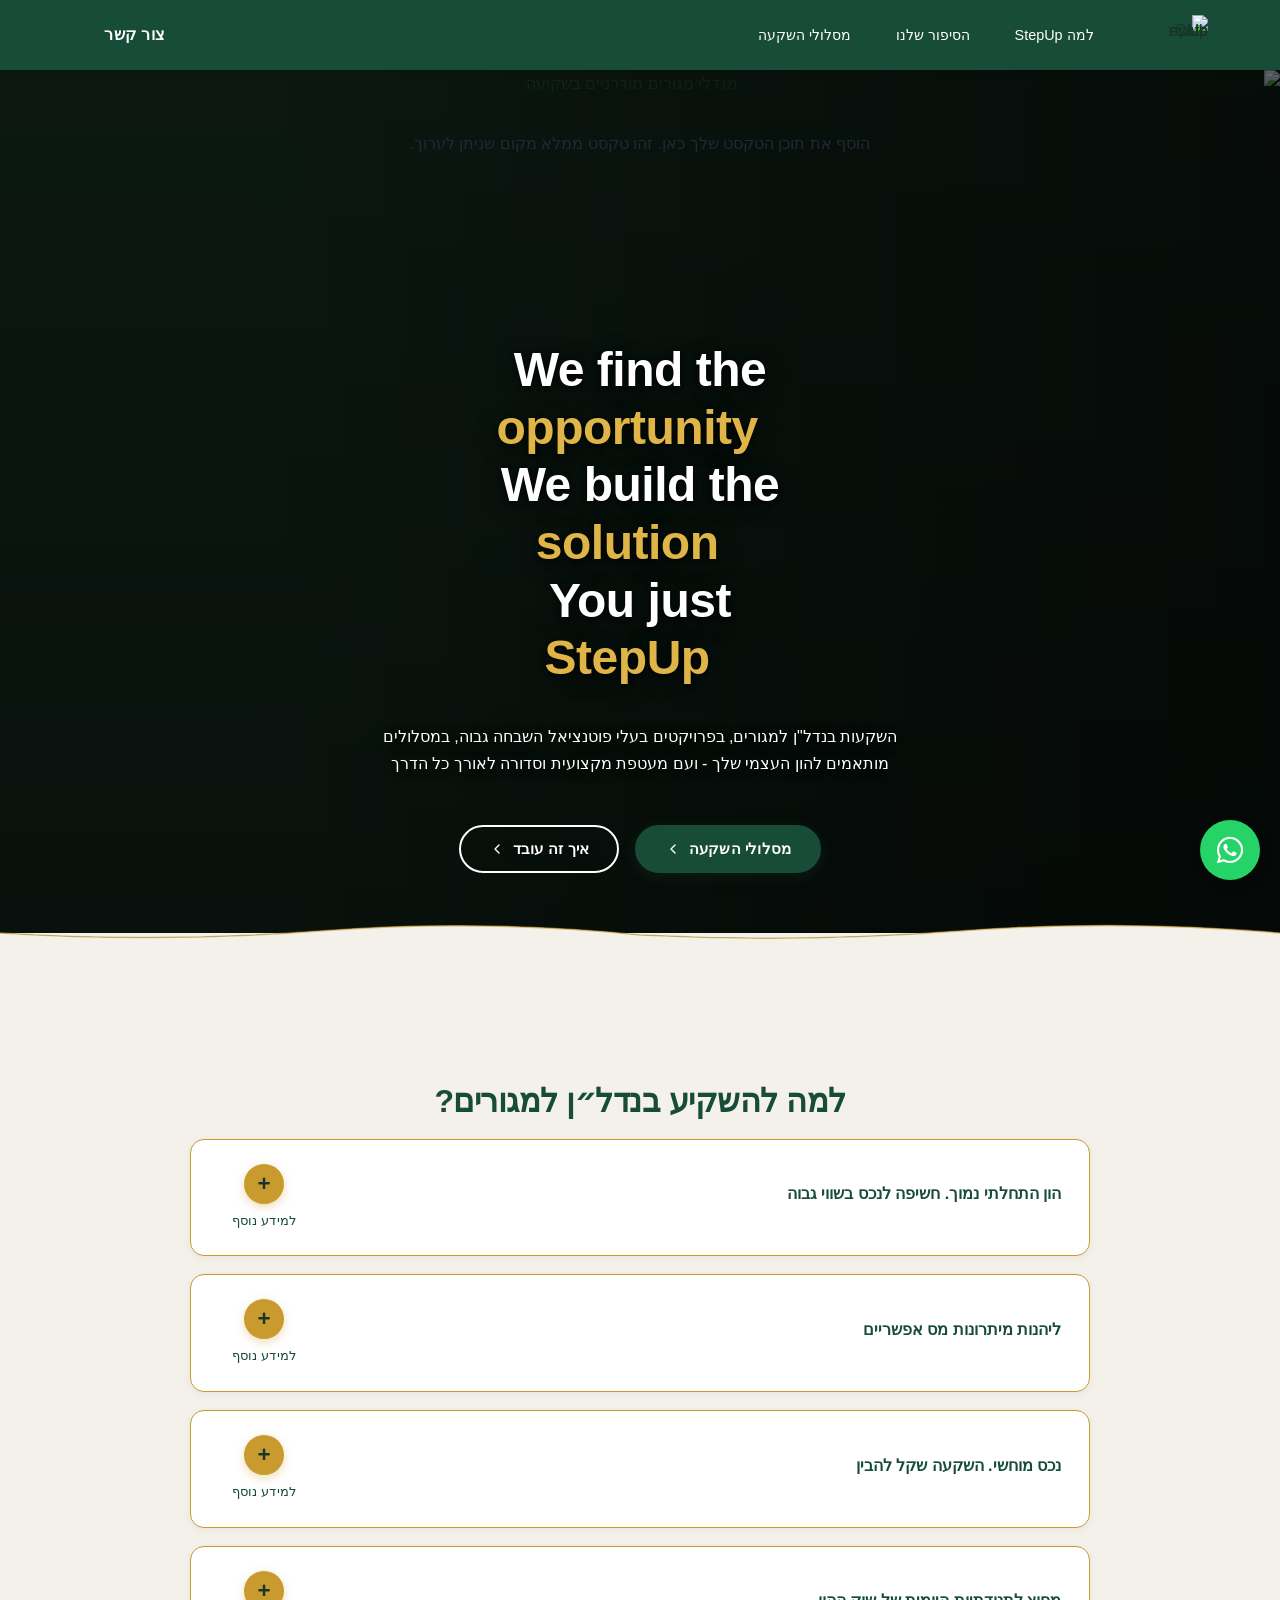
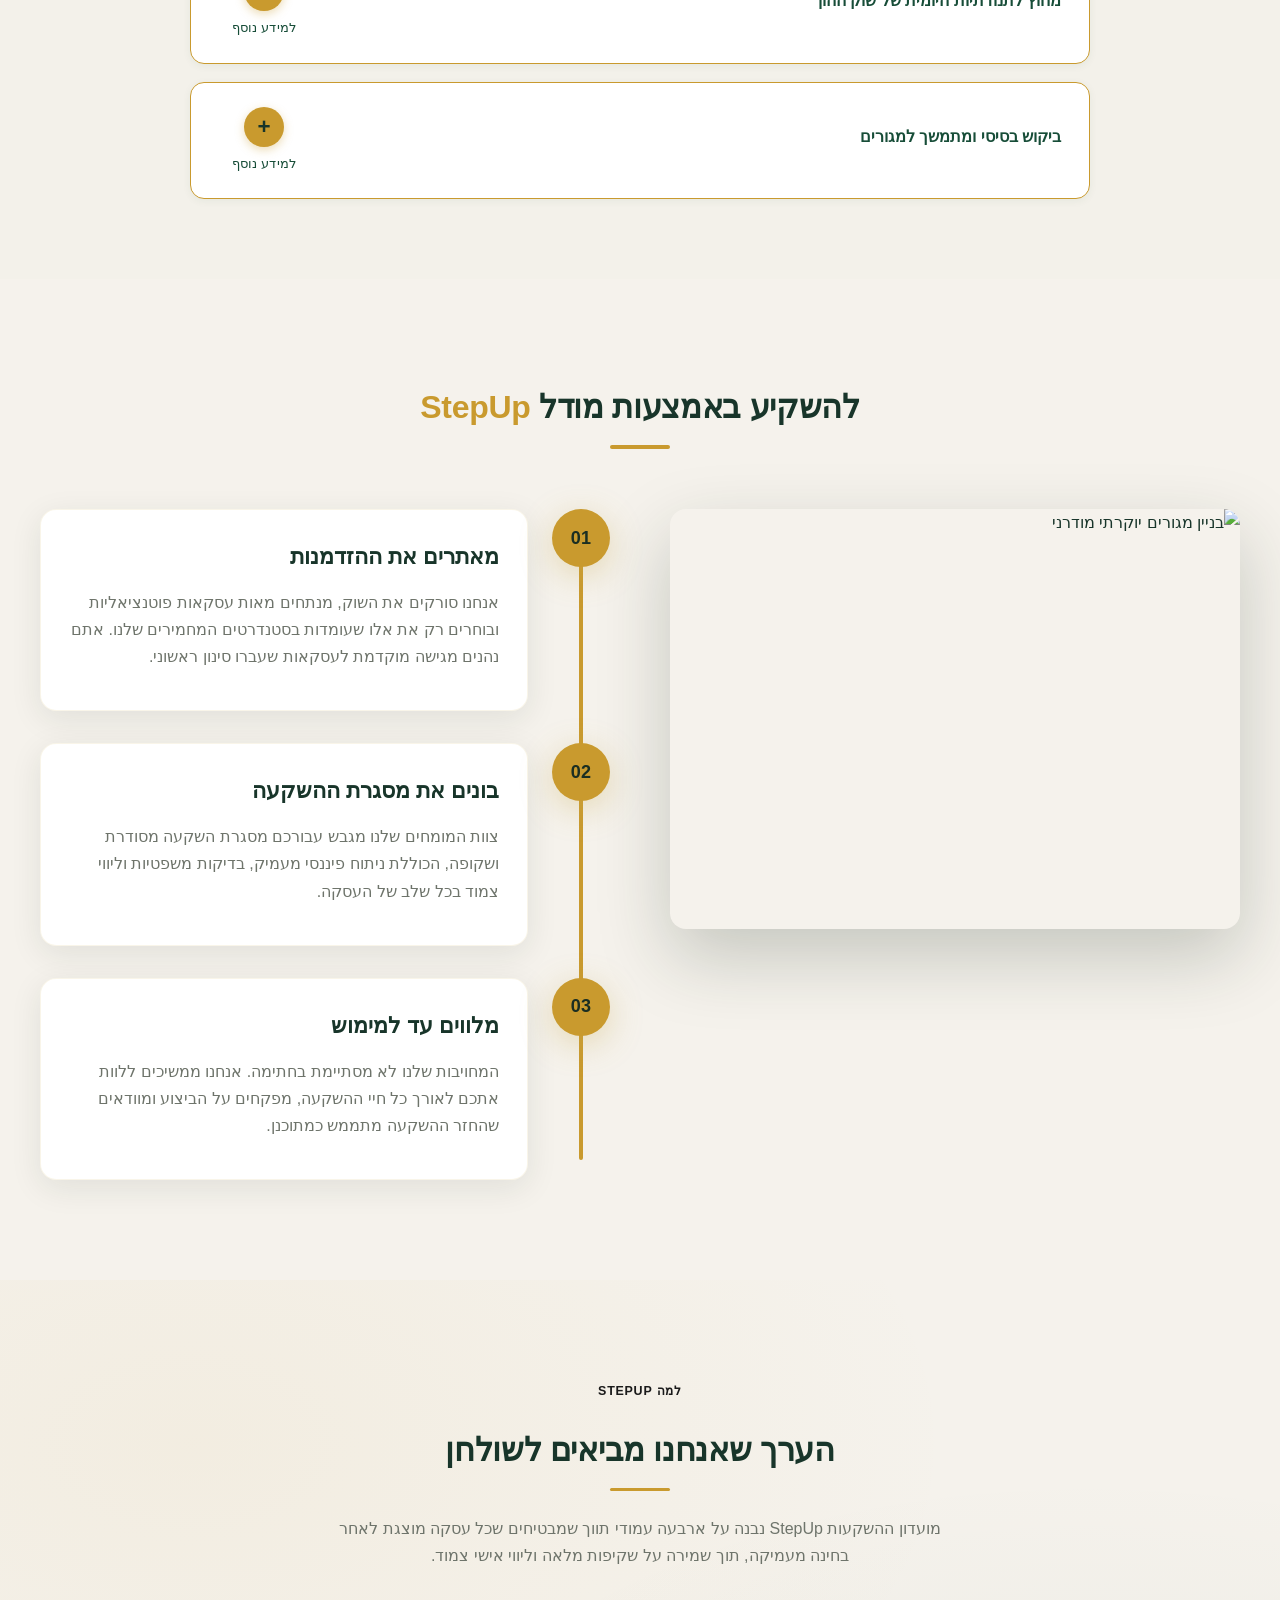
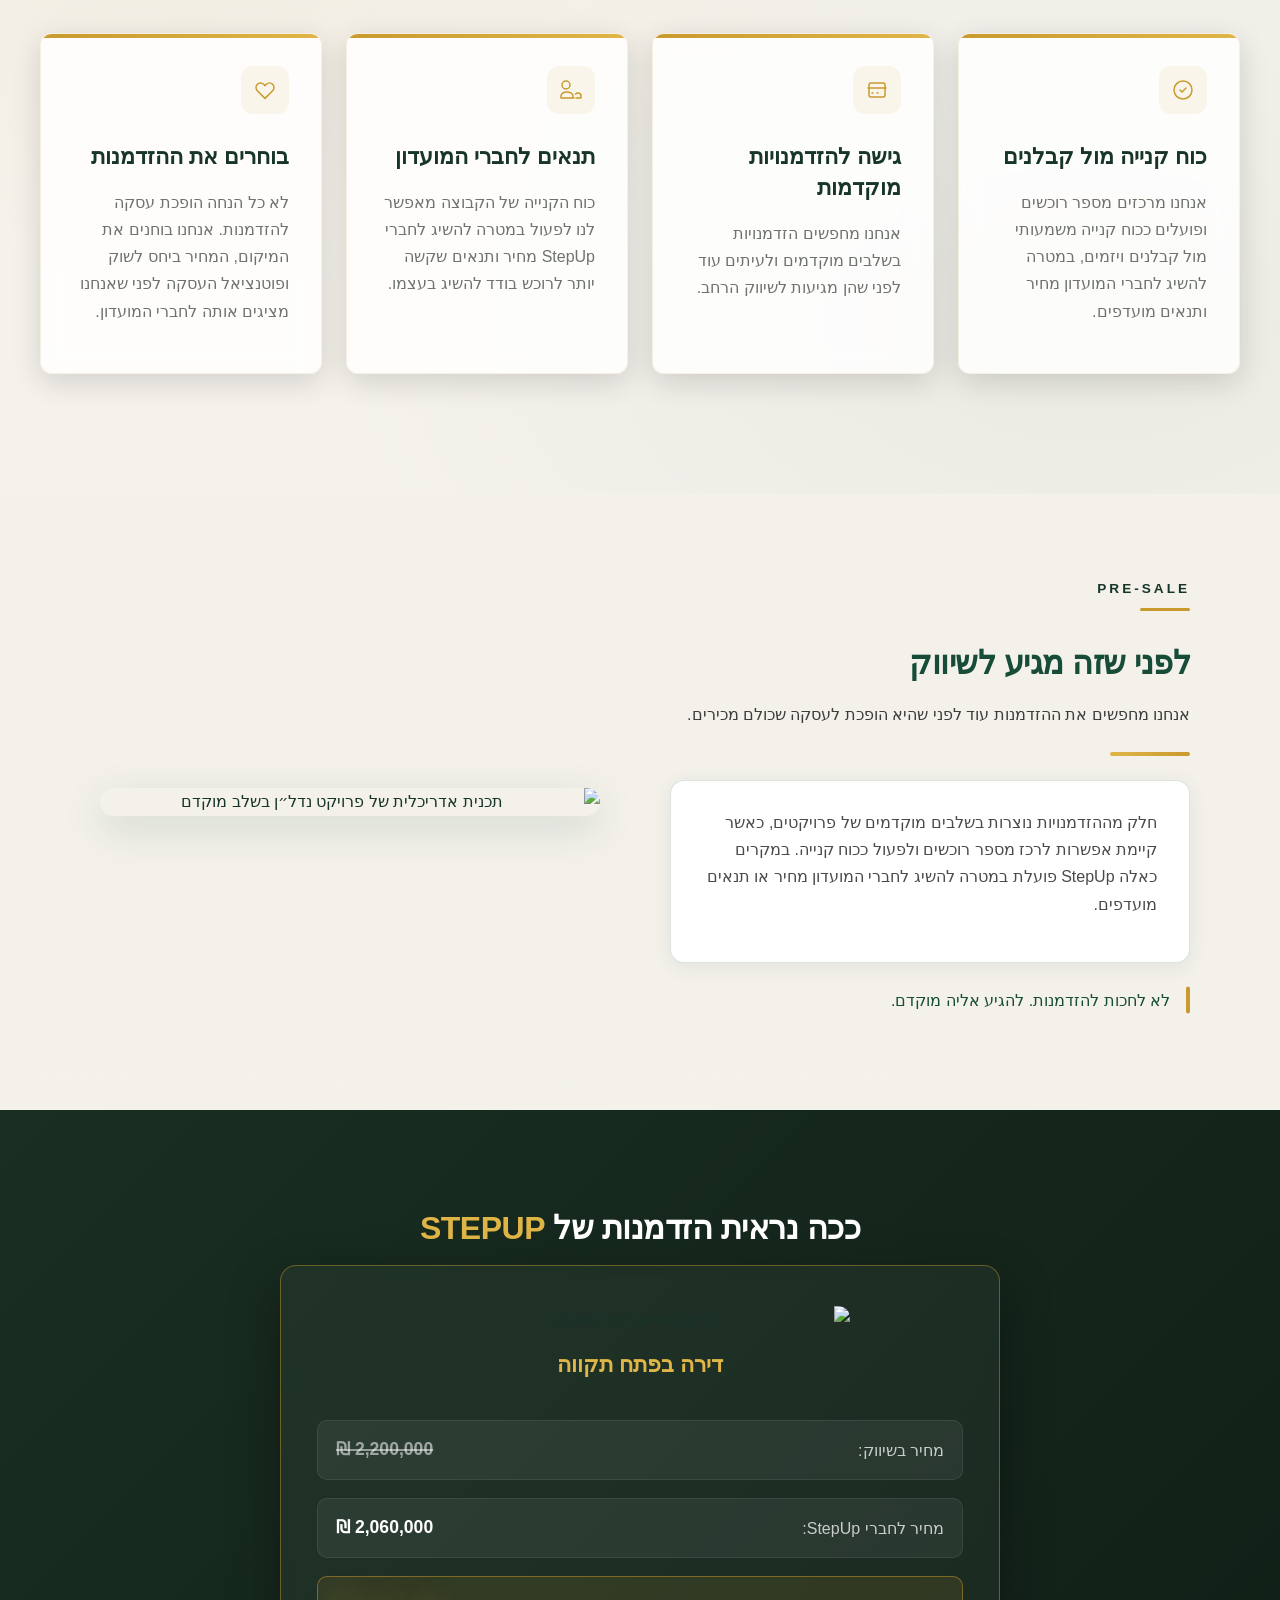
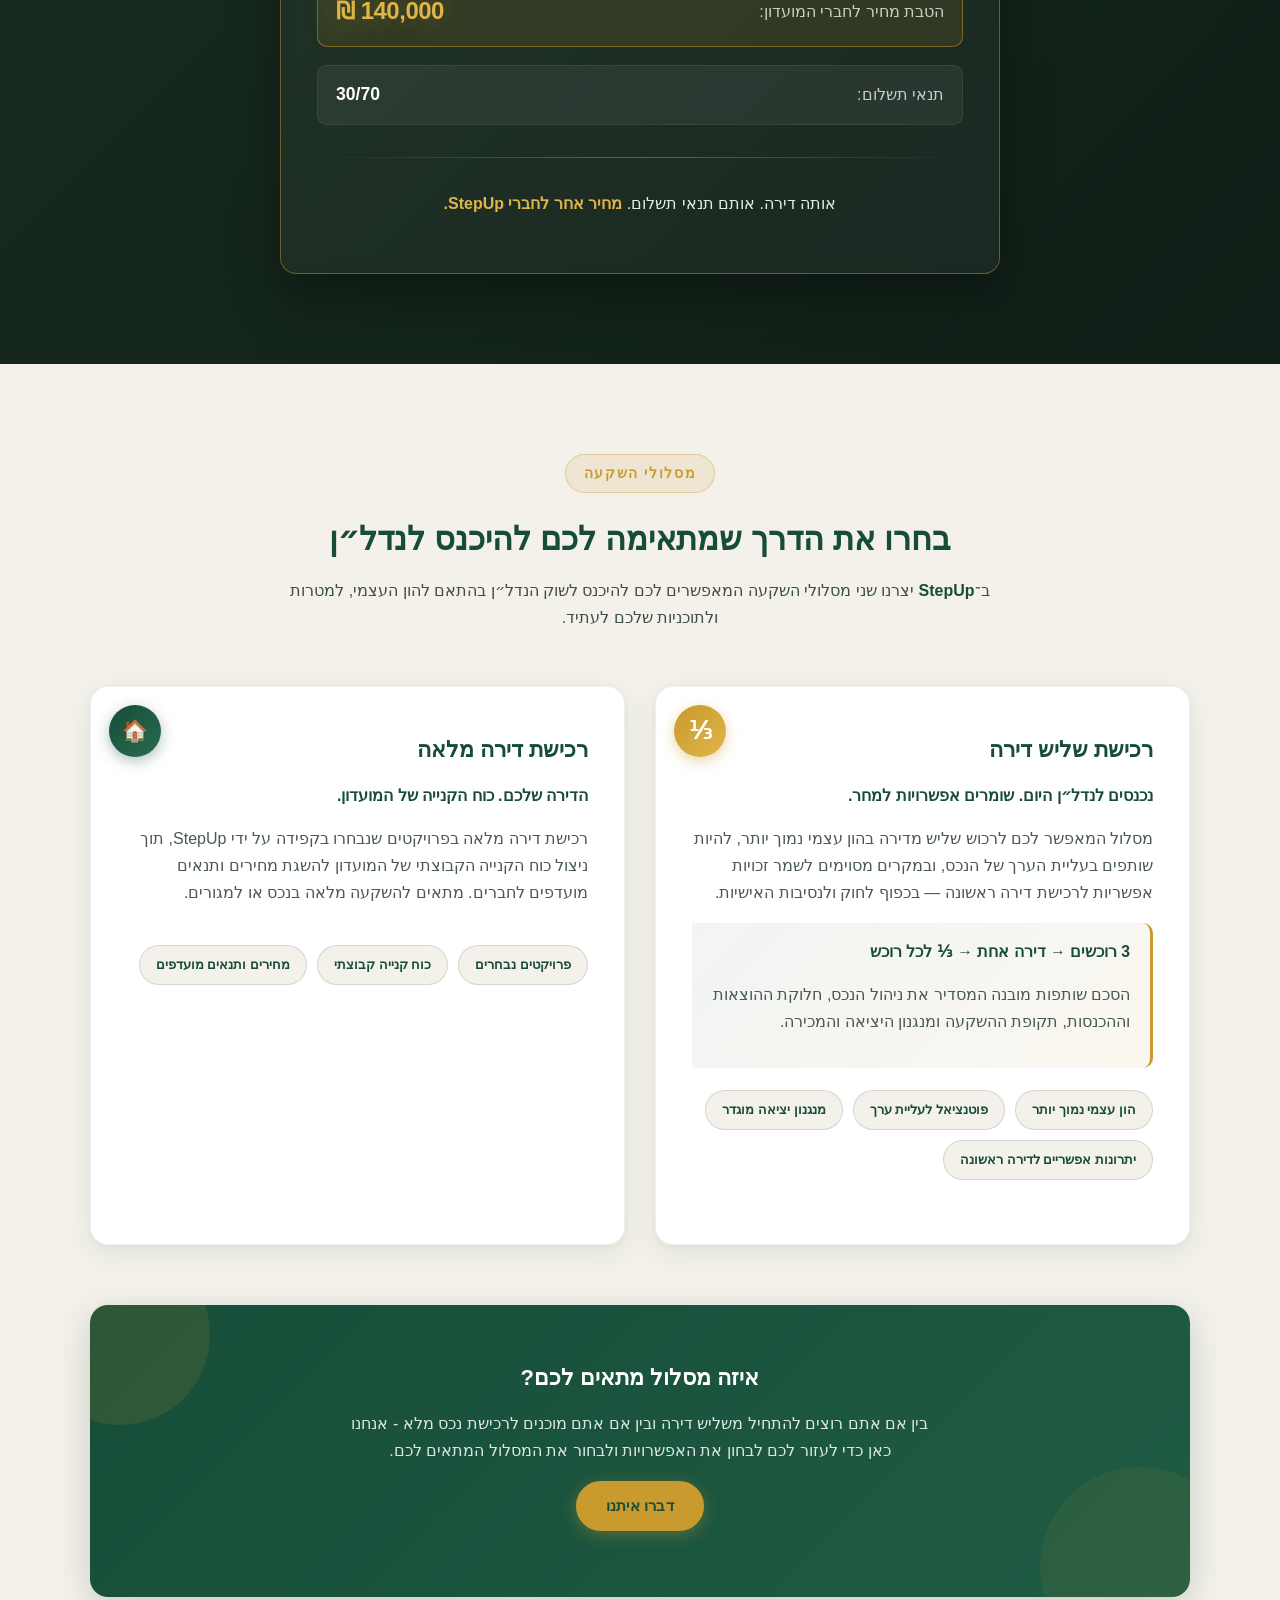
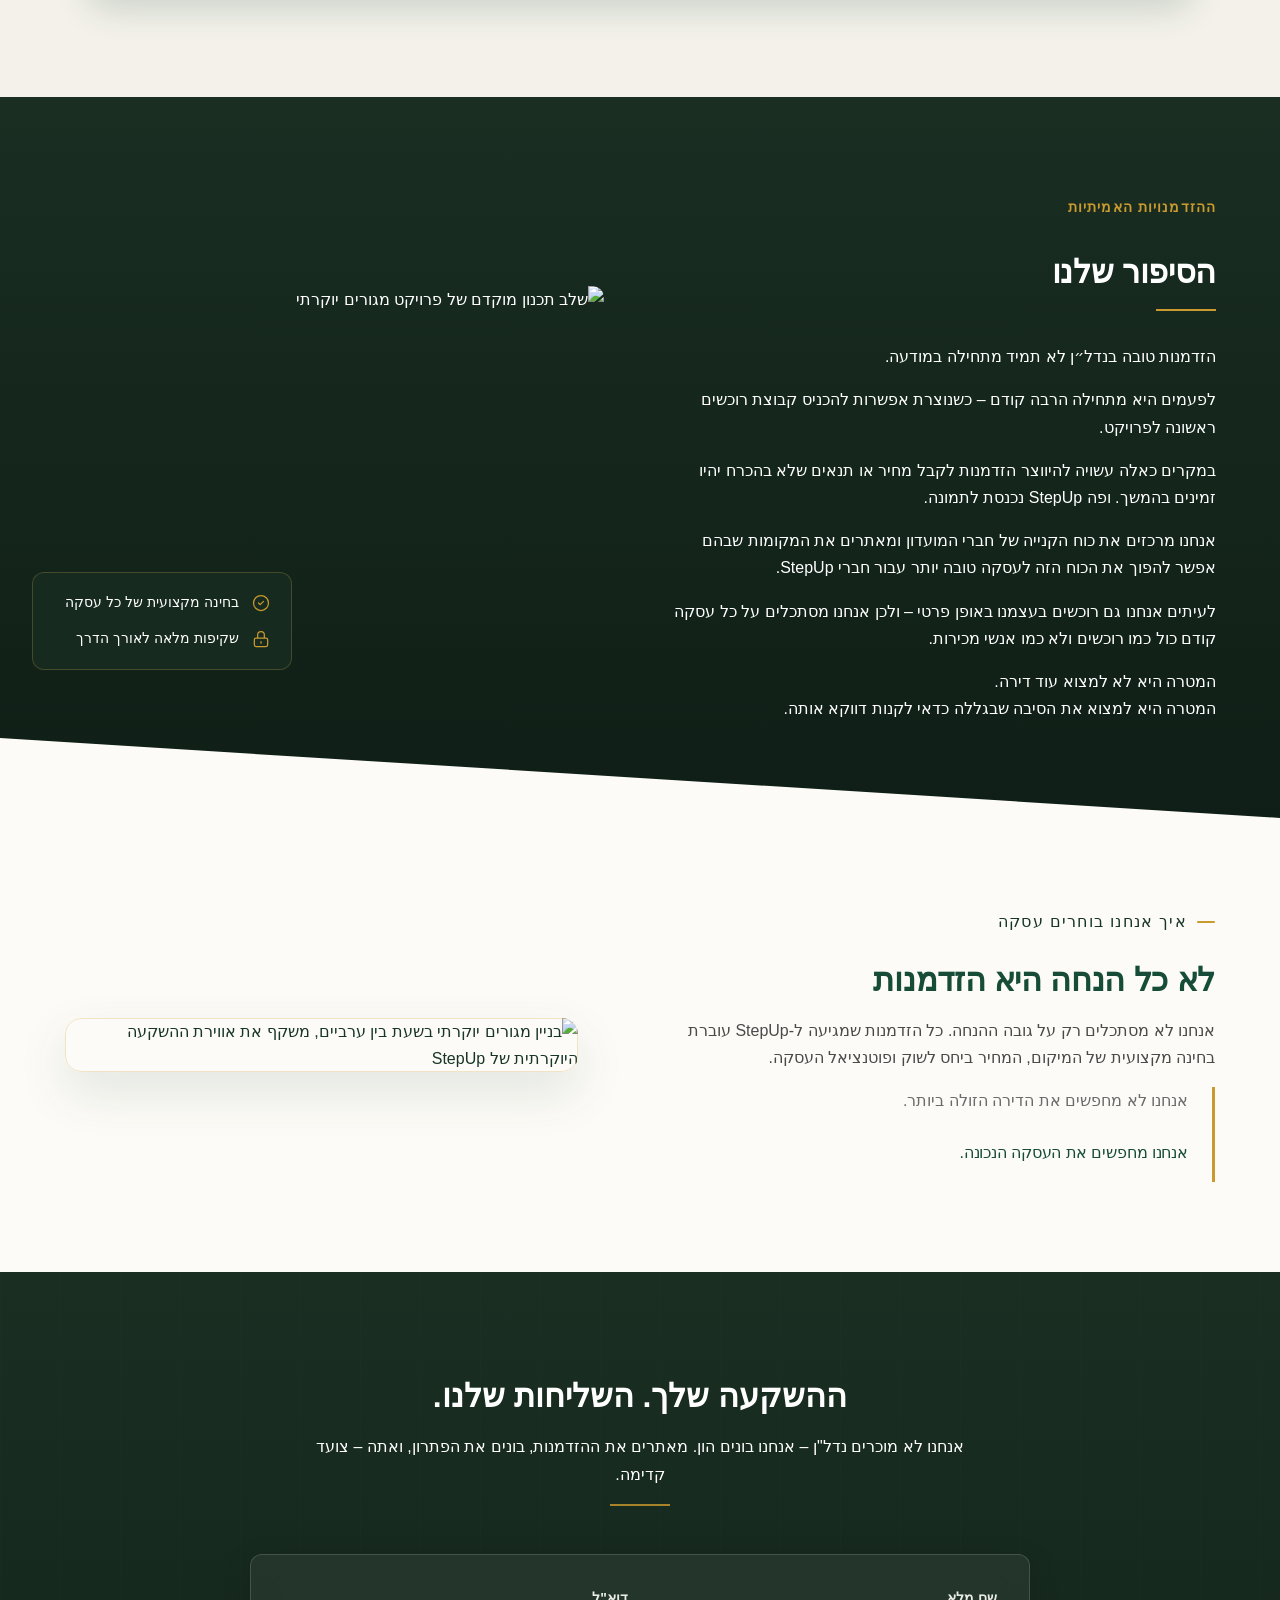
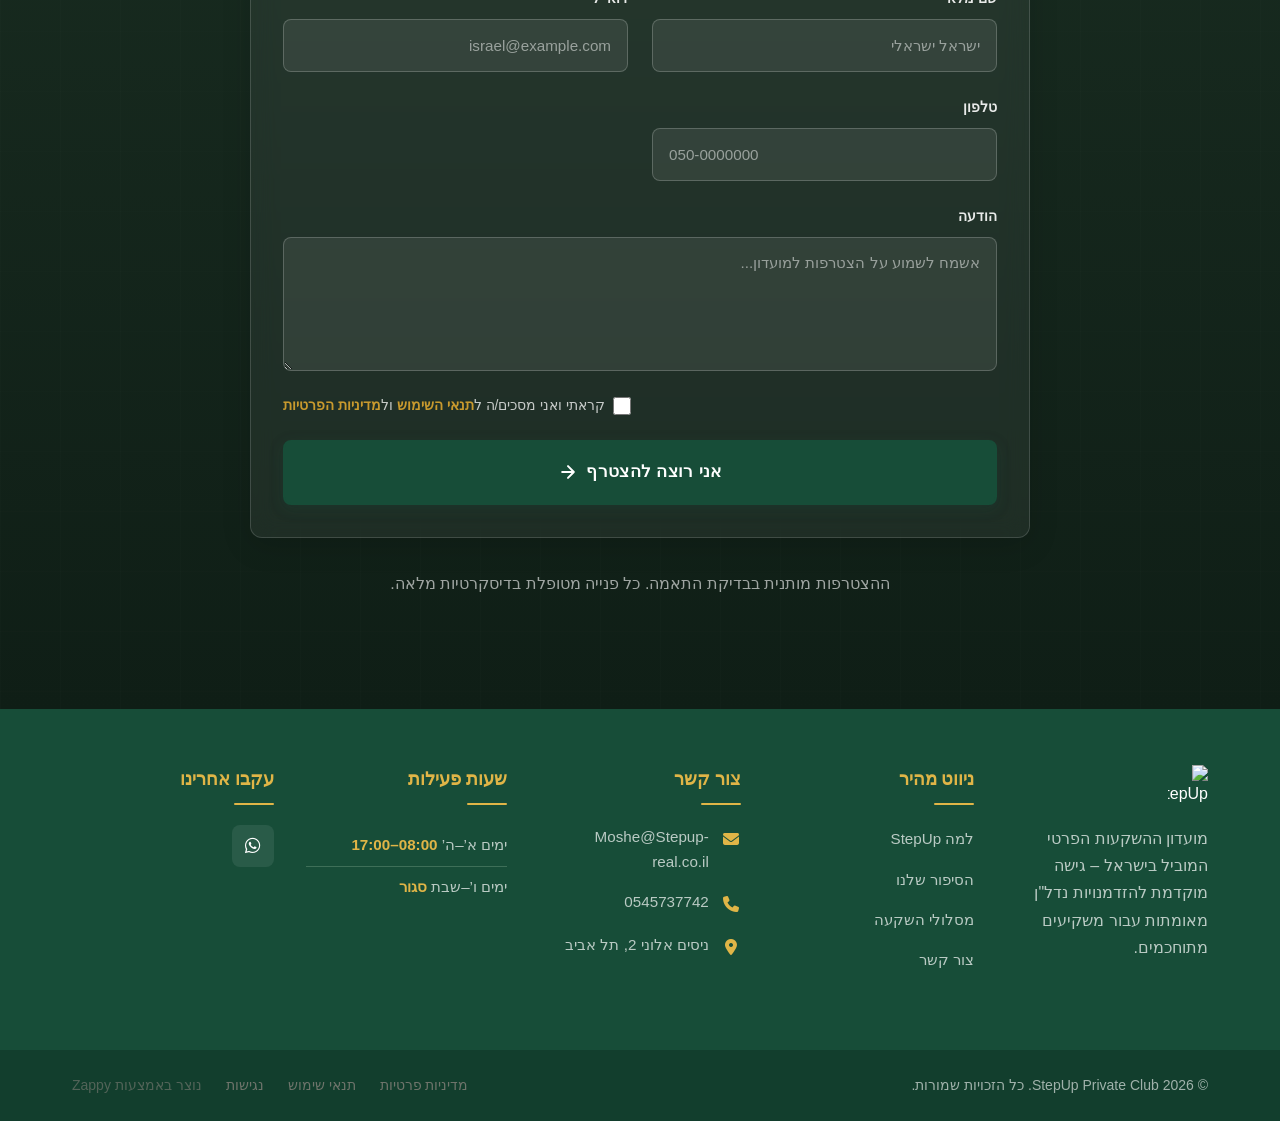
==== commit b871eaa1: "Background sync: Progressive GitHub Sync" ====
--- a/index.html
+++ b/index.html
@@ -2008,54 +2008,61 @@
 
 
 <section class="sp-benefits-section" aria-labelledby="sp-benefits-heading" id="zappy-section-1">
-  <div class="sp-benefits-container"><h2 id="sp-benefits-heading" class="sp-benefits-title">למה <span style="color: #C99A2E">StepUp</span>?</h2>
-    <p class="sp-benefits-subtitle">כי בנינו עבורכם את מודל ההשקעה שרצינו לעצמנו.</p>
+  <div class="sp-benefits-container">
+    <h2 id="sp-benefits-heading" class="sp-benefits-title">למה להשקיע בנדל״ן למגורים?</h2>
+    
     <div class="sp-benefits-list">
       <article class="sp-benefit-card" data-grid-item-index="0">
         <div class="sp-benefit-content">
-          <h3 class="sp-benefit-title"><p><b>הניסיון שלנו. ההזדמנויות שלכם.</b></p></h3>
+          <h3 class="sp-benefit-title"><p><b>הון התחלתי נמוך. חשיפה לנכס בשווי גבוה</b></p></h3>
         </div>
-        <div class="sp-benefit-action" aria-label="מידע נוסף">
+        <div class="sp-benefit-action" aria-label="למידע נוסף על הון התחלתי נמוך">
           <span class="sp-benefit-icon" aria-hidden="true">+</span>
+          <span class="sp-benefit-link-text">למידע נוסף</span>
         </div>
       </article>
 
       <article class="sp-benefit-card" data-grid-item-index="1">
         <div class="sp-benefit-content">
-          <h3 class="sp-benefit-title"><p><b>הכוח של קבוצה. השקט של השקעה אישית.</b></p></h3>
+          <h3 class="sp-benefit-title"><p><b>ליהנות מיתרונות מס אפשריים</b></p></h3>
         </div>
-        <div class="sp-benefit-action" aria-label="מידע נוסף">
+        <div class="sp-benefit-action" aria-label="למידע נוסף על יתרונות מס">
           <span class="sp-benefit-icon" aria-hidden="true">+</span>
+          <span class="sp-benefit-link-text">למידע נוסף</span>
         </div>
       </article>
 
       <article class="sp-benefit-card" data-grid-item-index="2">
         <div class="sp-benefit-content">
-          <h3 class="sp-benefit-title"><p><b>מעטפת אחת שחוסכת לכם זמן יקר.</b></p></h3>
+          <h3 class="sp-benefit-title"><p><b>נכס מוחשי. השקעה שקל להבין</b></p></h3>
         </div>
-        <div class="sp-benefit-action" aria-label="מידע נוסף">
+        <div class="sp-benefit-action" aria-label="למידע נוסף על נכס מוחשי">
           <span class="sp-benefit-icon" aria-hidden="true">+</span>
+          <span class="sp-benefit-link-text">למידע נוסף</span>
         </div>
       </article>
 
       <article class="sp-benefit-card" data-grid-item-index="3">
         <div class="sp-benefit-content">
-          <h3 class="sp-benefit-title"><p><b>יודעים איך נכנסים. מתכננים מראש גם את היציאה.</b></p></h3>
+          <h3 class="sp-benefit-title"><p><b>מחוץ לתנודתיות היומית של שוק ההון</b></p></h3>
         </div>
-        <div class="sp-benefit-action" aria-label="מידע נוסף">
+        <div class="sp-benefit-action" aria-label="למידע נוסף על יציבות ההשקעה">
           <span class="sp-benefit-icon" aria-hidden="true">+</span>
+          <span class="sp-benefit-link-text">למידע נוסף</span>
         </div>
       </article>
 
       <article class="sp-benefit-card" data-grid-item-index="4">
         <div class="sp-benefit-content">
-          <h3 class="sp-benefit-title"><p><b>ההצלחה שלכם מחוברת לשלנו.</b></p></h3>
+          <h3 class="sp-benefit-title"><p><b>ביקוש בסיסי ומתמשך למגורים</b></p></h3>
         </div>
-        <div class="sp-benefit-action" aria-label="מידע נוסף">
+        <div class="sp-benefit-action" aria-label="למידע נוסף על ביקוש למגורים">
           <span class="sp-benefit-icon" aria-hidden="true">+</span>
+          <span class="sp-benefit-link-text">למידע נוסף</span>
         </div>
       </article>
-    </div></div>
+    </div>
+  </div>
 </section>
 
 <section class="home-layout-section" data-layout-spec="Home-layout" id="layout-1791718160941">
--- a/styles.css
+++ b/styles.css
@@ -6342,10 +6342,6 @@
   align-items: center;
   justify-content: space-between;
   gap: 16px;
-  background-color: #FDFBF5;
-  border: 2px solid #C99A2E;
-  border-radius: 16px;
-  padding: 20px 24px;
 }
 
 .sp-benefits-section .sp-benefit-action {
@@ -6365,20 +6361,15 @@
   width: 40px;
   height: 40px;
   border-radius: 50%;
-  background-color: #FFFFFF;
-  color: #C99A2E;
+  background-color: var(--secondary-color, var(--secondary, #C99A2E));
+  color: #ffffff;
   font-size: 1.4rem;
   line-height: 1;
   font-weight: 700;
-  border: 2px solid #C99A2E;
 }
 
 .sp-benefits-section .sp-benefit-card {
   direction: rtl;
-  background-color: #FDFBF5;
-  border: 2px solid #C99A2E;
-  border-radius: 16px;
-  padding: 20px 24px;
 }
 
 .sp-benefits-section .sp-benefit-action {
@@ -6766,18 +6757,6 @@
 .home-layout-section__content-grid .zrx:not(.home-layout-section__step-item) {
   opacity: 1 !important;
   transform: none !important;
-}
-
-.sp-benefits-section .sp-benefits-subtitle {
-  font-size: 1.15rem;
-  color: #6E746B;
-  text-align: center;
-  margin: -28px 0 40px 0;
-  line-height: 1.6;
-}
-
-.sp-benefits-section .sp-benefits-title {
-  margin-bottom: 32px;
 }
 /* mobile-submenu-overflow-fix */
 @media (max-width: 768px) {
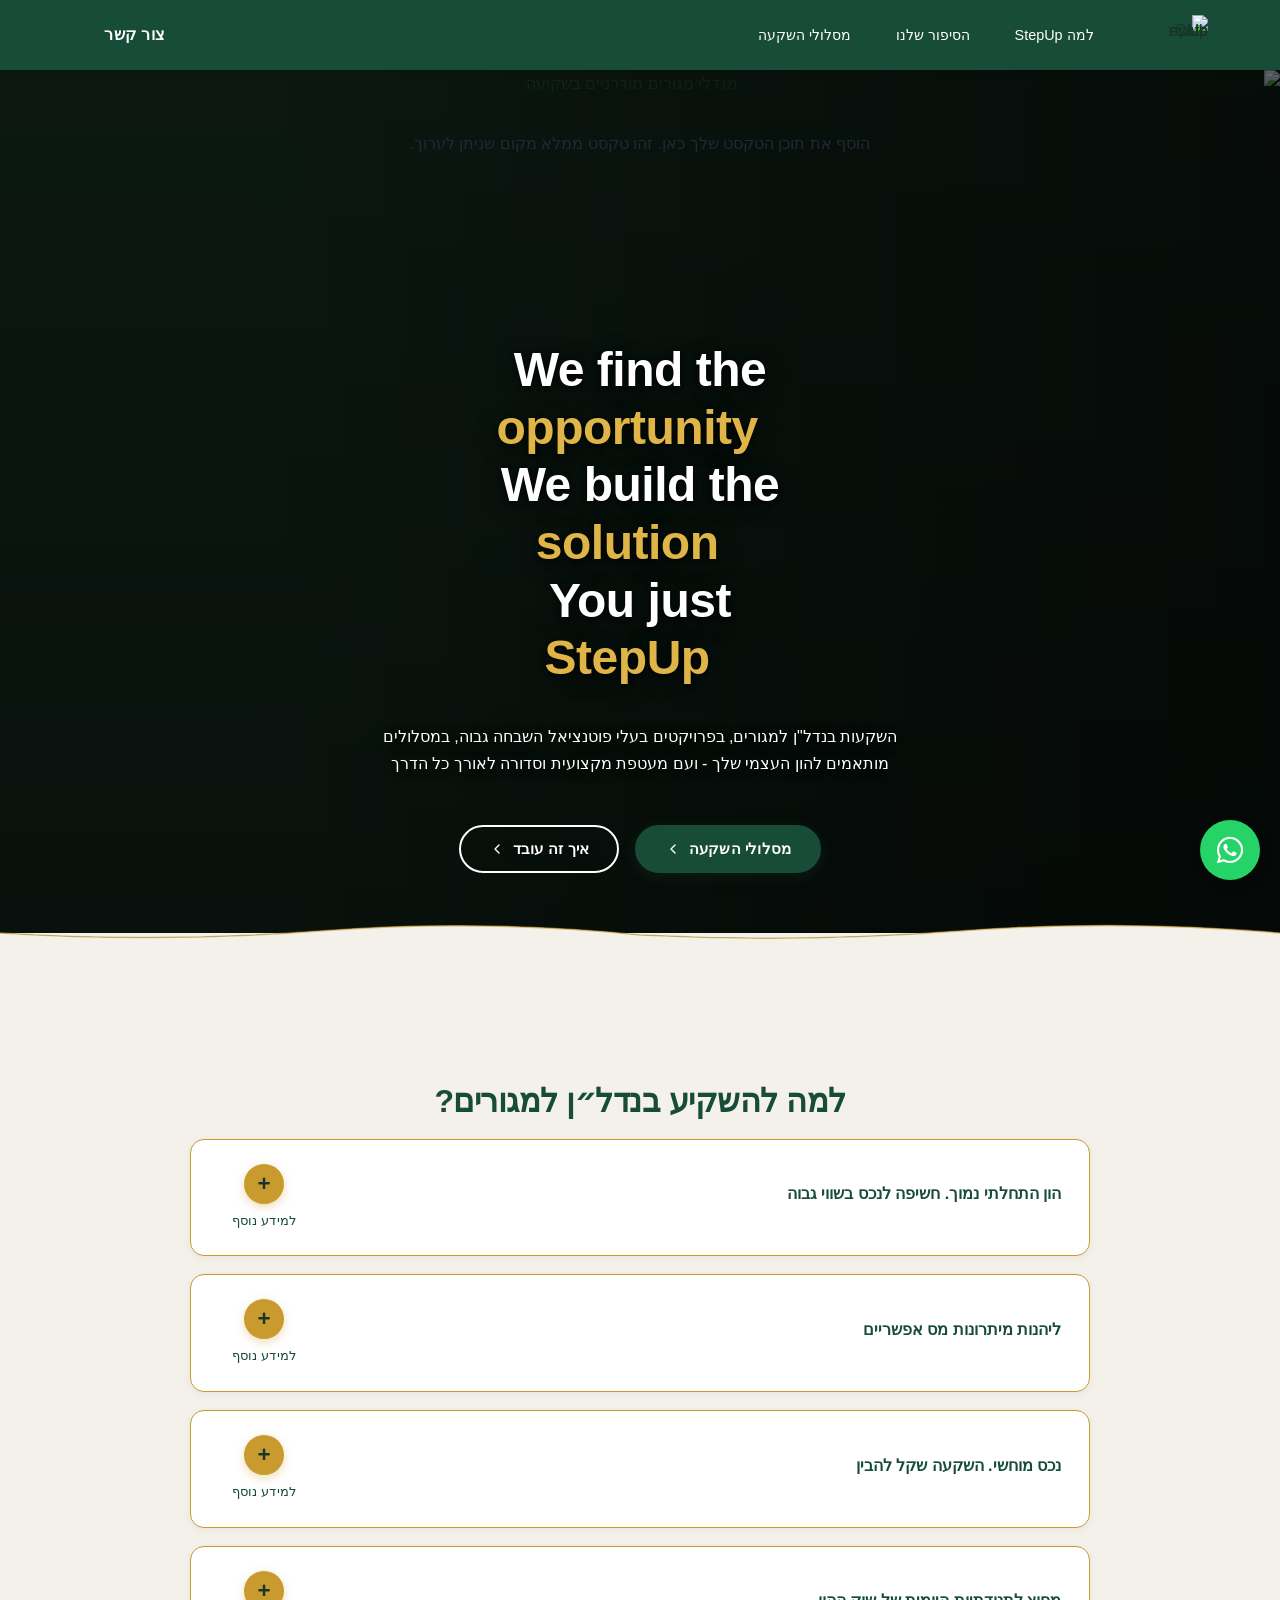
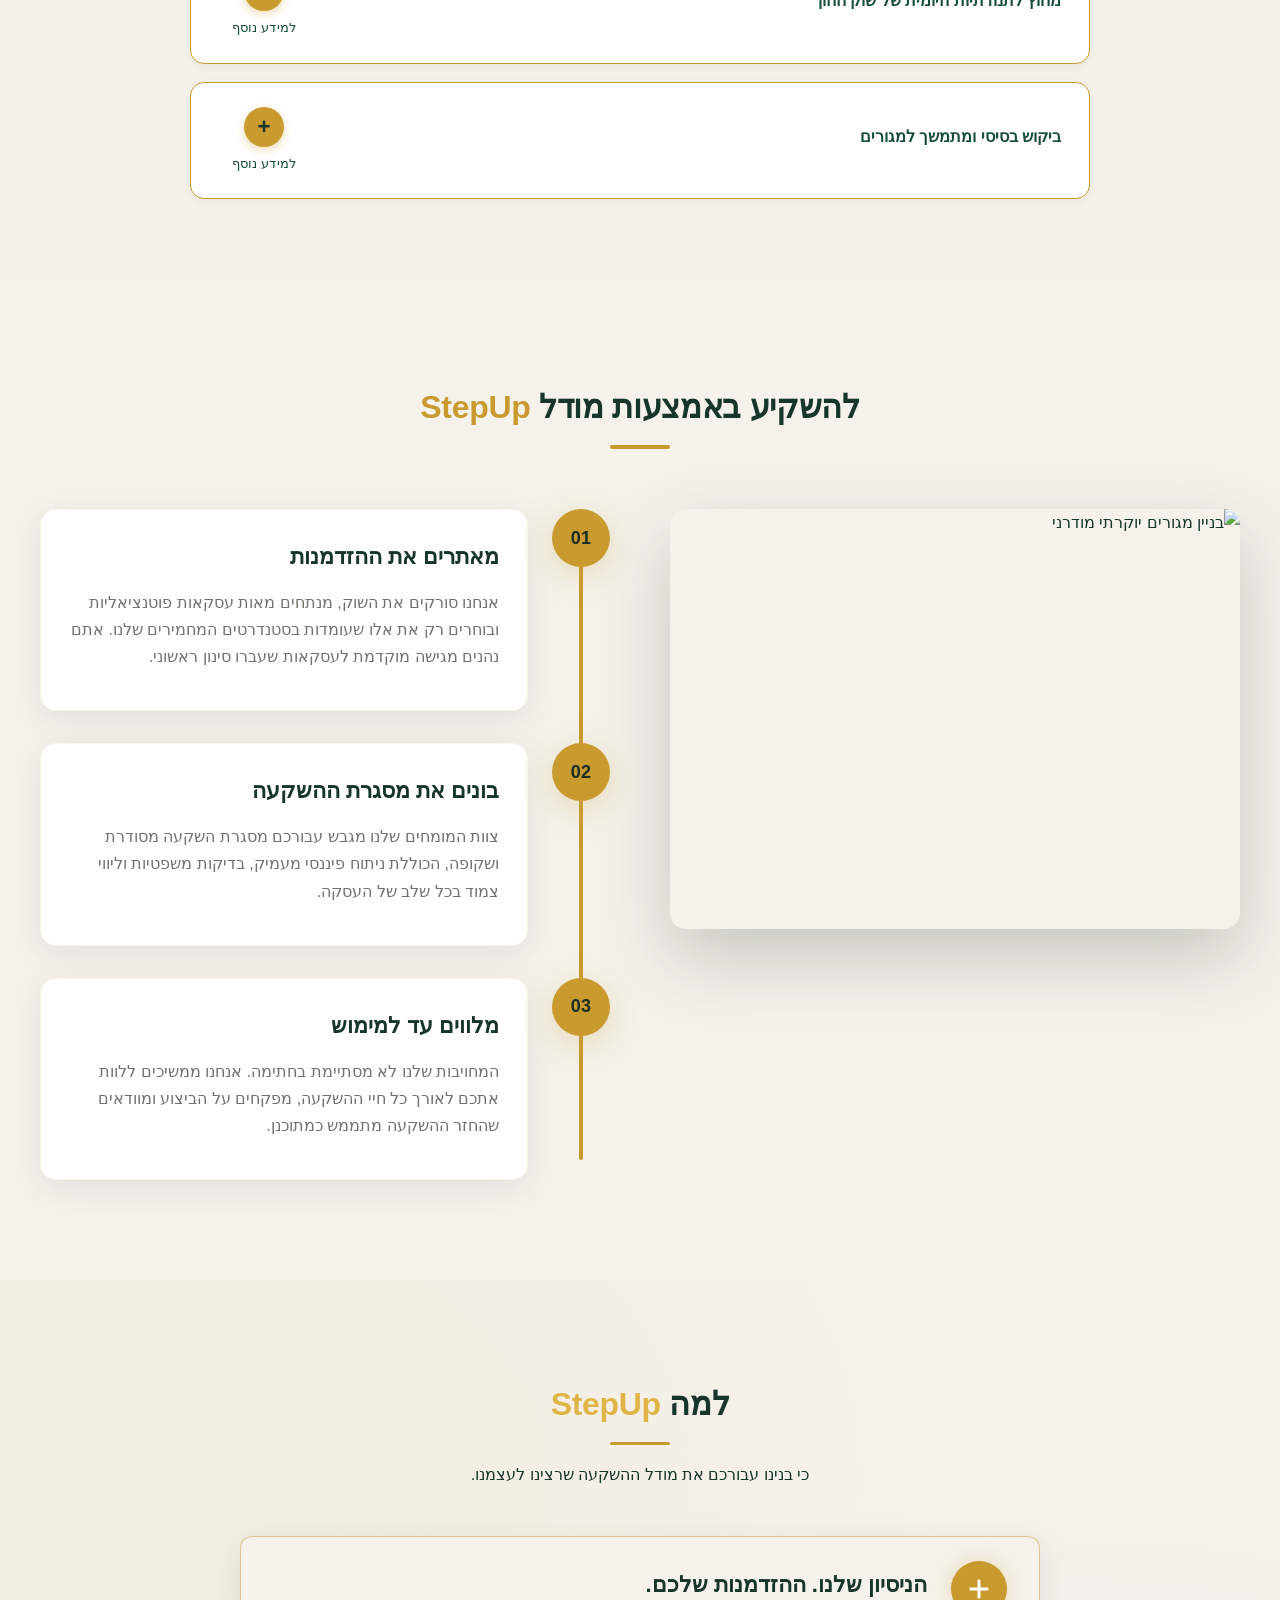
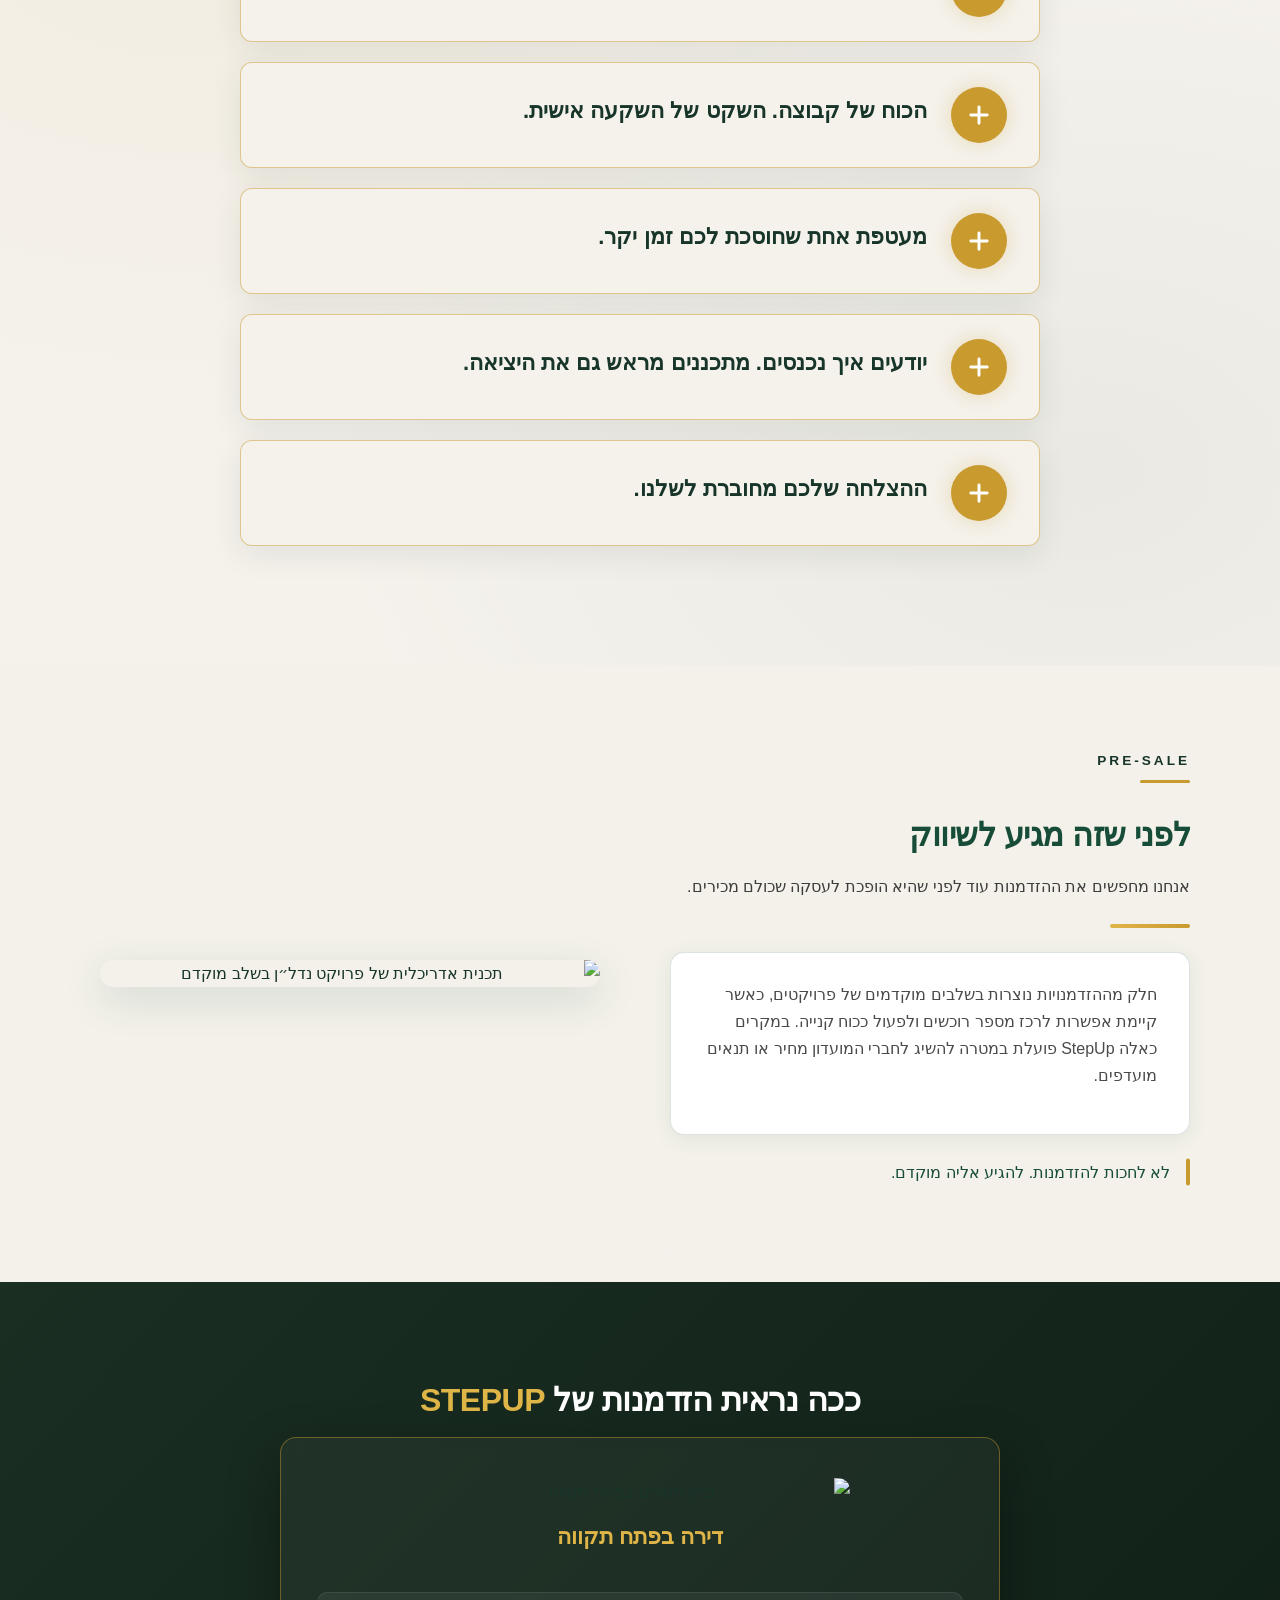
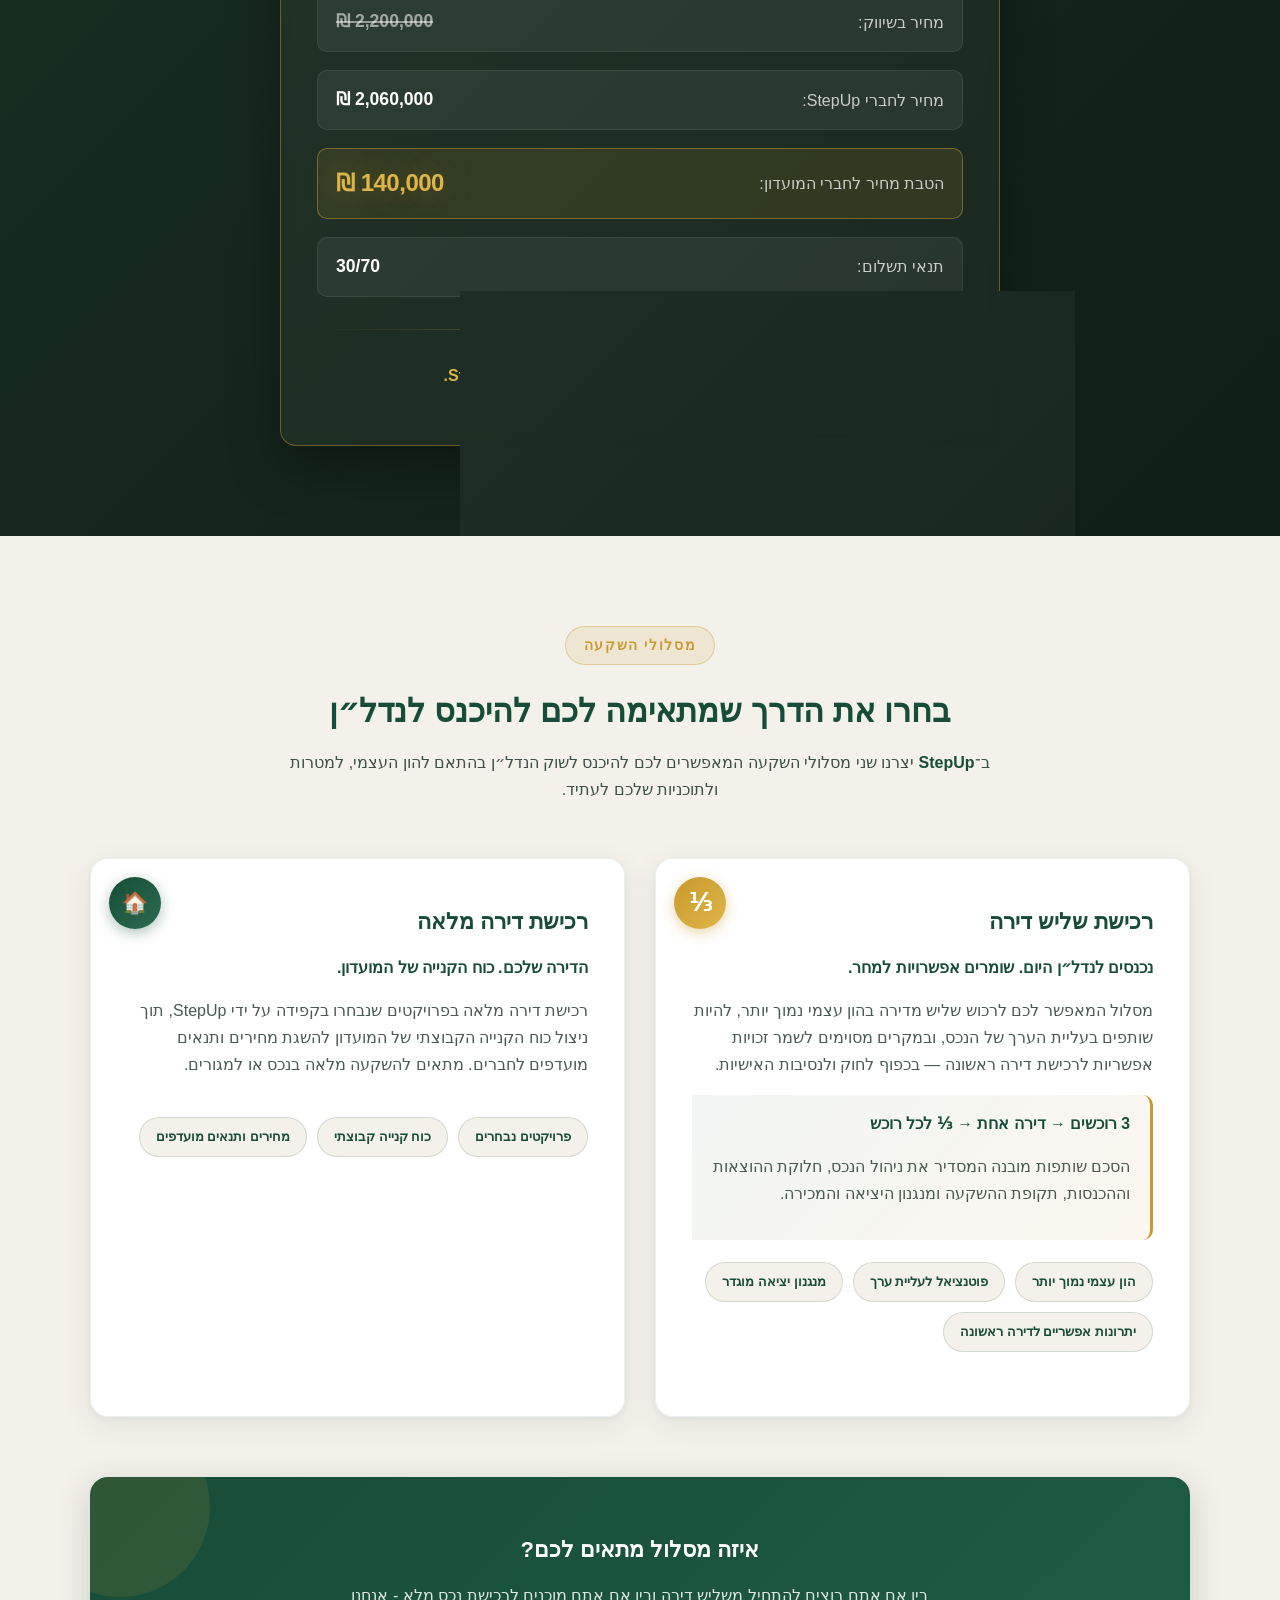
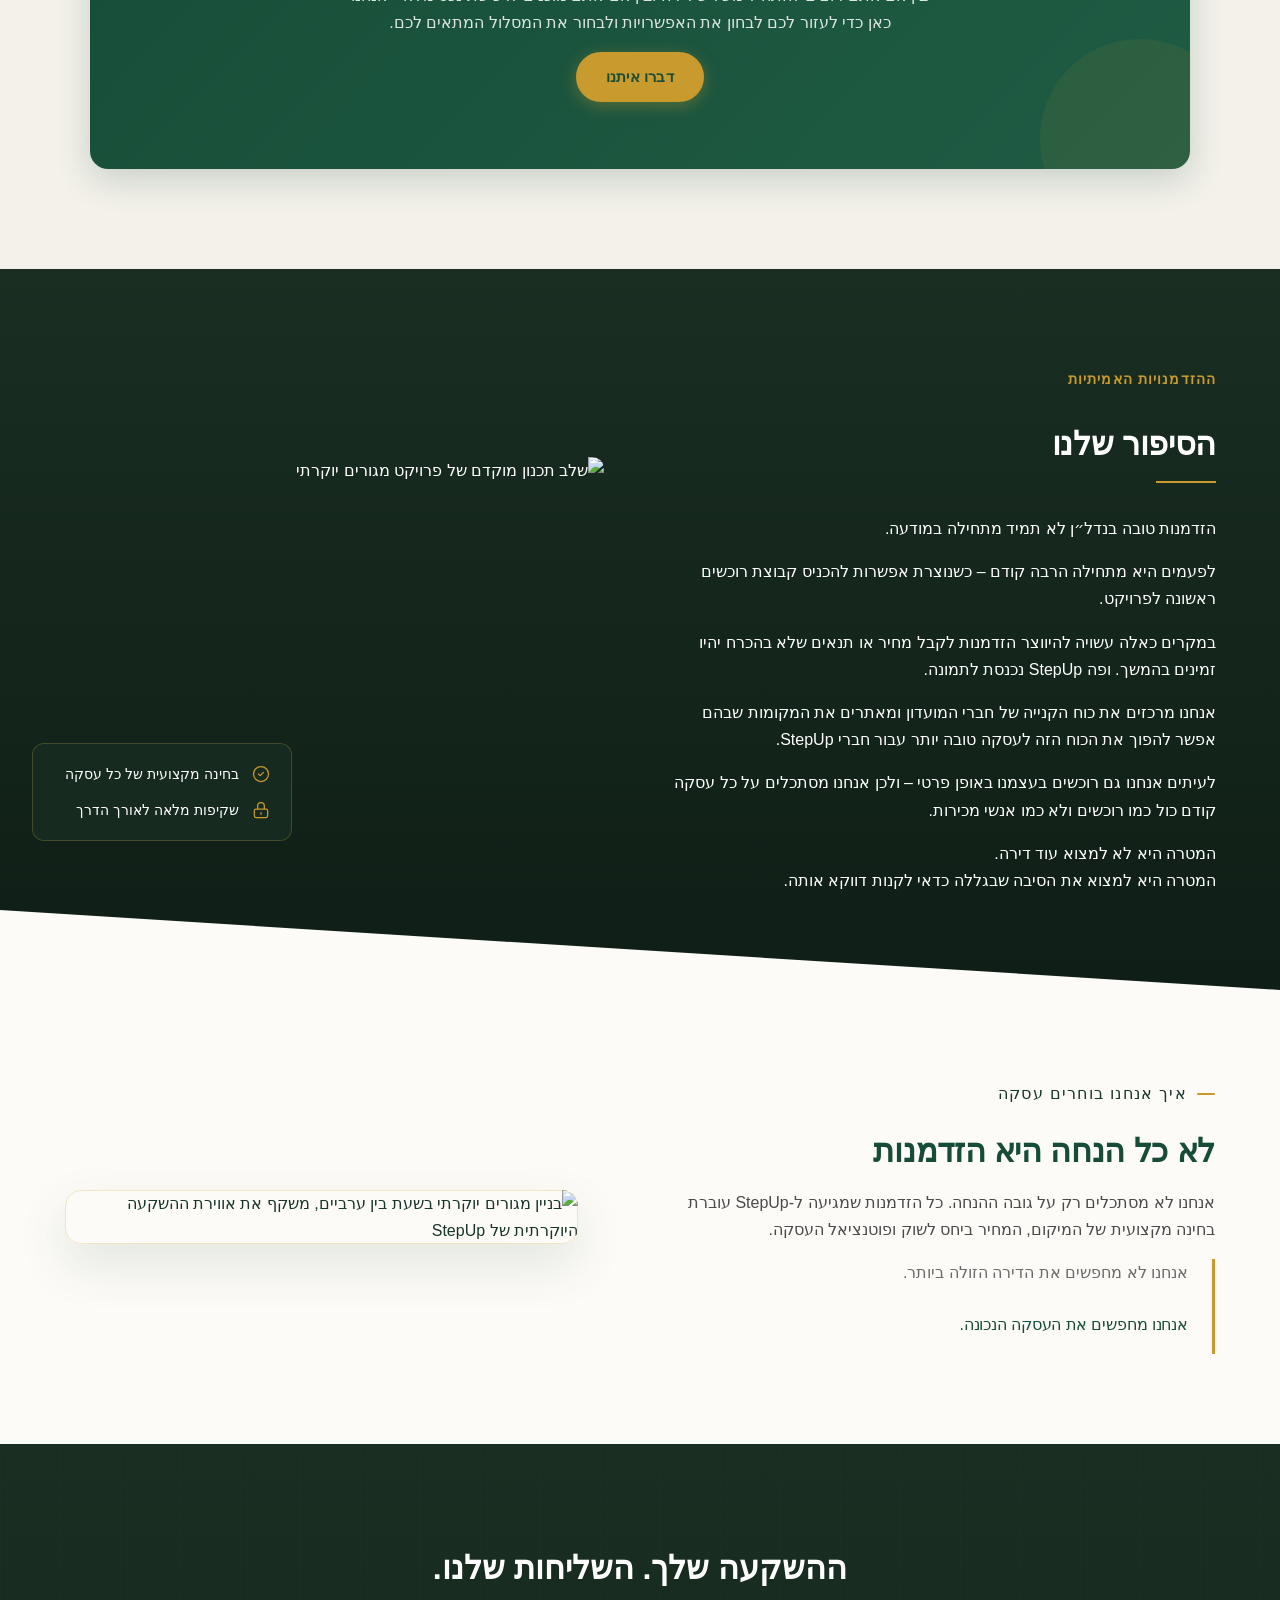
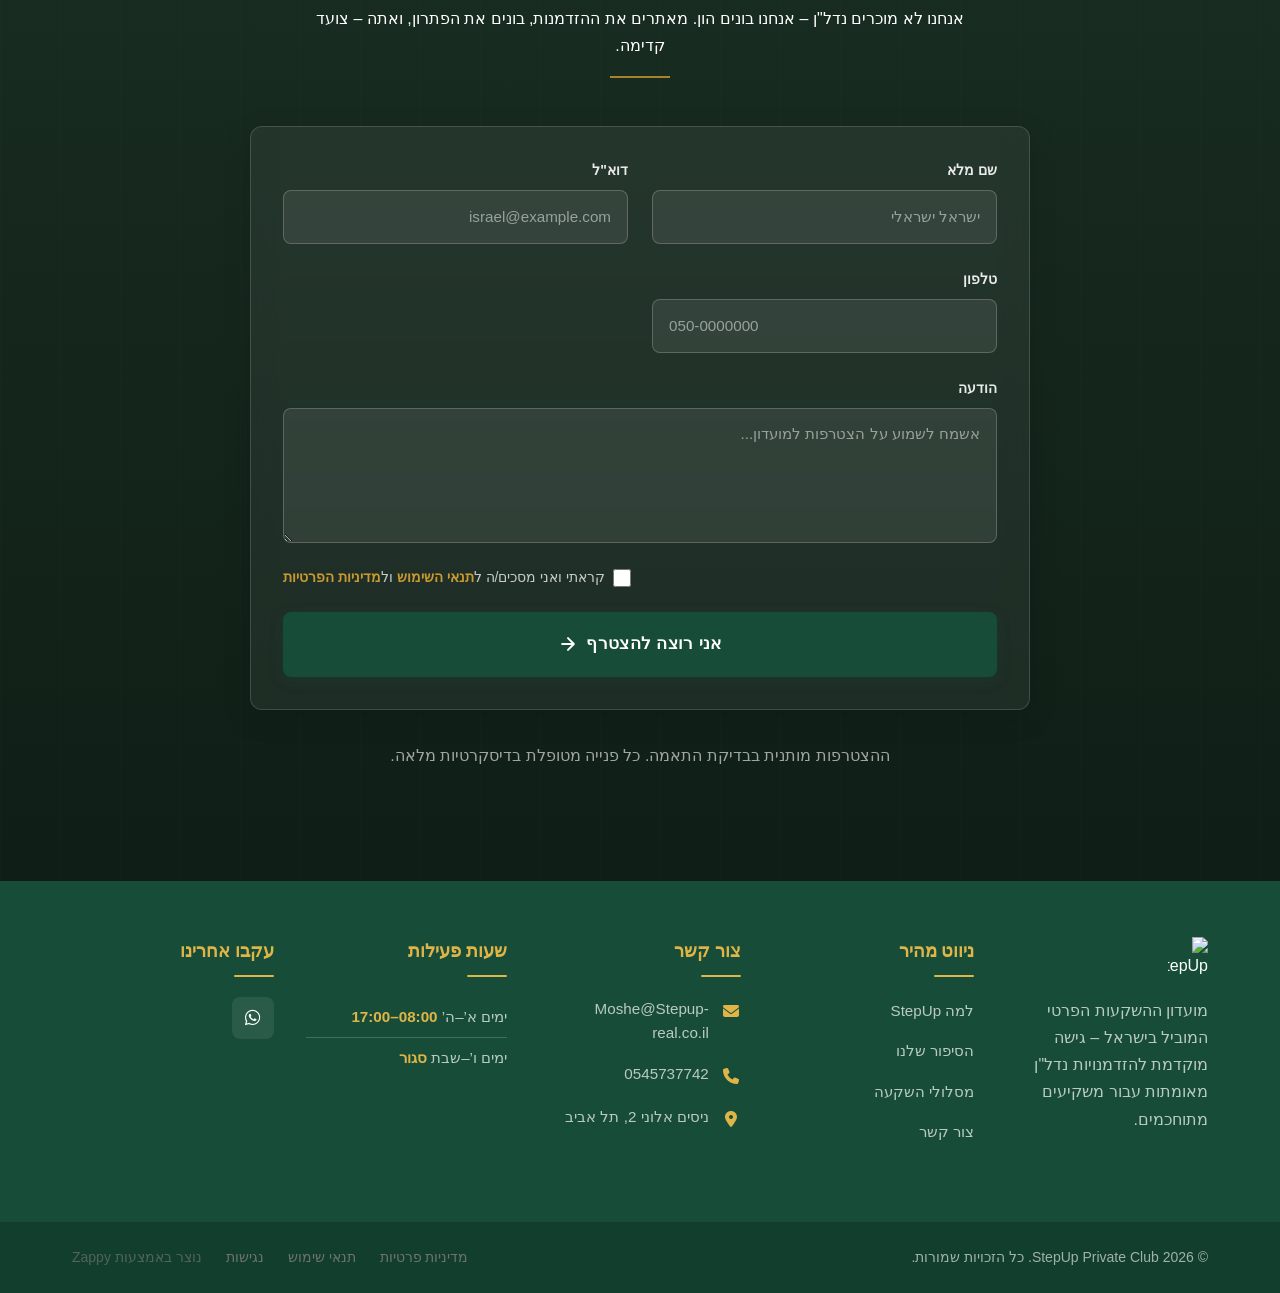
==== commit 21f4d760: "Background sync: Progressive GitHub Sync" ====
--- a/index.html
+++ b/index.html
@@ -1293,6 +1293,177 @@
 
   .home-layout-section__experience-badge-text {
     font-size: 0.75rem;
+  }
+}
+
+</style>
+
+<style data-zappy-section-v2-css="true">
+/* V2 Regenerated Section CSS */
+.index-features-section {
+  background: var(--bg-dark);
+  color: var(--text-light);
+  padding: 100px 16px 80px;
+  position: relative;
+  overflow: visible;
+  text-align: right;
+}
+
+.index-features-section .index-features-container {
+  max-width: 1200px;
+  margin: 0 auto;
+  padding: 0;
+}
+
+.index-features-section .index-features-header {
+  text-align: center;
+  margin-bottom: 48px;
+  max-width: none !important;
+}
+
+.index-features-section .index-features-title {
+  font-size: 2rem;
+  font-weight: 700;
+  letter-spacing: -0.01em;
+  line-height: 1.2;
+  color: var(--text-light);
+  margin-bottom: 16px;
+  text-align: center;
+}
+
+.index-features-section .index-features-title-accent {
+  color: var(--accent);
+}
+
+.index-features-section .index-features-divider {
+  width: 60px;
+  height: 3px;
+  background-color: var(--secondary);
+  margin: 0 auto 16px;
+  border-radius: 2px;
+  display: block;
+}
+
+.index-features-section .index-features-subtitle {
+  font-size: 1rem;
+  font-weight: 400;
+  line-height: 1.7;
+  color: var(--text-light);
+  text-align: center;
+  margin: 0 auto;
+  max-width: 600px;
+}
+
+.index-features-section .index-features-stack {
+  display: flex;
+  flex-direction: column;
+  gap: 20px;
+  max-width: 800px;
+  margin: 0 auto;
+}
+
+.index-features-section .index-feature-card {
+  background: #F5F2EC;
+  border: 1px solid rgba(201, 154, 46, 0.5);
+  border-radius: 12px;
+  padding: 20px 24px;
+  display: flex;
+  align-items: center;
+  gap: 20px;
+  box-shadow: 0 8px 32px rgba(26, 46, 34, 0.09);
+  transition: transform 0.2s ease, box-shadow 0.2s ease;
+  min-width: 0;
+}
+
+.index-features-section .index-feature-card:hover {
+  transform: translateY(-3px);
+  box-shadow: 0 16px 48px rgba(26, 46, 34, 0.14);
+}
+
+.index-features-section .index-feature-icon-wrapper {
+  flex-shrink: 0;
+  width: 48px;
+  height: 48px;
+  border-radius: 50%;
+  background-color: var(--secondary);
+  color: var(--text-light);
+  display: flex;
+  align-items: center;
+  justify-content: center;
+  box-shadow: 0 0 20px rgba(201, 154, 46, 0.3);
+}
+
+.index-features-section .index-feature-plus {
+  width: 24px;
+  height: 24px;
+  display: block;
+}
+
+.index-features-section .index-feature-text {
+  font-size: 1.25rem;
+  font-weight: 700;
+  line-height: 1.3;
+  color: var(--text-dark);
+  margin: 0;
+  text-align: right;
+}
+
+@media (max-width: 768px) {
+  .index-features-section {
+    padding: 80px 16px 60px;
+  }
+
+  .index-features-section .index-features-title {
+    font-size: 1.75rem;
+  }
+
+  .index-features-section .index-features-subtitle {
+    font-size: 0.95rem;
+  }
+
+  .index-features-section .index-features-stack {
+    gap: 16px;
+  }
+
+  .index-features-section .index-feature-card {
+    padding: 16px;
+    gap: 14px;
+    flex-direction: row;
+  }
+
+  .index-features-section .index-feature-icon-wrapper {
+    width: 40px;
+    height: 40px;
+  }
+
+  .index-features-section .index-feature-plus {
+    width: 20px;
+    height: 20px;
+  }
+
+  .index-features-section .index-feature-text {
+    font-size: 1.1rem;
+  }
+}
+
+@media (min-width: 768px) {
+  .index-features-section .index-features-title {
+    font-size: 2.5rem;
+  }
+
+  .index-features-section .index-feature-card {
+    padding: 24px 32px;
+    gap: 24px;
+  }
+
+  .index-features-section .index-feature-icon-wrapper {
+    width: 56px;
+    height: 56px;
+  }
+
+  .index-features-section .index-feature-plus {
+    width: 28px;
+    height: 28px;
   }
 }
 
@@ -2112,68 +2283,66 @@
 </section>
 
 
-<section data-band-index="1" id="features" class="index-features-section" data-layout-spec="בית-features" dir="rtl">
-  <div class="index-features-section__container" id="zappy-section-9">
-    <div class="index-features-section__intro" id="zappy-section-10">
-      <p class="zappy-editable"><span class="index-features-section__overline" style="color: #1A1A1A !important">למה StepUp</span>
-      </p><h2 class="index-features-section__title">הערך שאנחנו מביאים לשולחן</h2>
-      <div class="index-features-section__gold-accent" aria-hidden="true" id="zappy-section-11"></div>
-      <p class="index-features-section__subtitle">מועדון ההשקעות StepUp נבנה על ארבעה עמודי תווך שמבטיחים שכל עסקה מוצגת לאחר בחינה מעמיקה, תוך שמירה על שקיפות מלאה וליווי אישי צמוד.</p>
+<section class="index-features-section" data-layout-spec="בית-features" dir="rtl" id="features">
+  <div class="index-features-container">
+    <div class="index-features-header">
+      <h2 class="index-features-title">למה <span class="index-features-title-accent">StepUp</span></h2>
+      <div class="index-features-divider" aria-hidden="true"></div>
+      <p class="index-features-subtitle">כי בנינו עבורכם את מודל ההשקעה שרצינו לעצמנו.</p>
     </div>
 
-    <div class="index-features-section__grid zappy-preserve-css-grid" id="zappy-auto-grid-1787227787139-rcrej1" data-zappy-auto-grid="true" data-original-item-width="282" data-original-gap="24px" style="display: grid; --zappy-grid-cols: repeat(auto-fit, minmax(min(100%, 282px), 1fr)); grid-template-columns: repeat(auto-fit, minmax(min(100%, 282px), 1fr)); align-items: stretch !important;" data-zappy-explicit-columns="true">
-      <!-- Card 1: Vetted Opportunities -->
-      <article class="index-features-section__card" data-grid-item-index="0" id="zappy-section-13">
-        <div class="index-features-section__card-accent" id="zappy-section-14"></div>
-        <div class="index-features-section__card-icon-wrapper" id="zappy-section-15">
-          <svg class="index-features-section__card-icon" viewBox="0 0 24 24" fill="none" xmlns="http://www.w3.org/2000/svg" data-element-type="icon" data-icon-type="svg">
-            <path d="M9 12L11 14L15 10M21 12C21 16.9706 16.9706 21 12 21C7.02944 21 3 16.9706 3 12C3 7.02944 7.02944 3 12 3C16.9706 3 21 7.02944 21 12Z" stroke="currentColor" stroke-width="1.5" stroke-linecap="round" stroke-linejoin="round"></path>
+    <div class="index-features-stack">
+      <!-- Card 1 -->
+      <article class="index-feature-card">
+        <div class="index-feature-icon-wrapper" aria-hidden="true">
+          <svg class="index-feature-plus" viewBox="0 0 24 24" xmlns="http://www.w3.org/2000/svg" data-element-type="icon" data-icon-type="svg">
+            <path d="M12 5V19M5 12H19" stroke="currentColor" stroke-width="2.5" stroke-linecap="round" fill="none"></path>
           </svg>
         </div>
-        <h3 class="index-features-section__card-title">כוח קנייה מול קבלנים</h3>
-        <p class="index-features-section__card-text">אנחנו מרכזים מספר רוכשים ופועלים ככוח קנייה משמעותי מול קבלנים ויזמים, במטרה להשיג לחברי המועדון מחיר ותנאים מועדפים.</p>
+        <h3 class="index-feature-text">הניסיון שלנו. ההזדמנות שלכם.</h3>
       </article>
 
-      <!-- Card 2: Transparency -->
-      <article class="index-features-section__card" data-grid-item-index="1" id="zappy-section-16">
-        <div class="index-features-section__card-accent" id="zappy-section-17"></div>
-        <div class="index-features-section__card-icon-wrapper" id="zappy-section-18">
-          <svg class="index-features-section__card-icon" viewBox="0 0 24 24" fill="none" xmlns="http://www.w3.org/2000/svg" data-element-type="icon" data-icon-type="svg">
-            <path d="M3 10H21M7 15H8M12 15H13M6 19H18C19.1046 19 20 18.1046 20 17V7C20 5.89543 19.1046 5 18 5H6C4.89543 5 4 5.89543 4 7V17C4 18.1046 4.89543 19 6 19Z" stroke="currentColor" stroke-width="1.5" stroke-linecap="round" stroke-linejoin="round"></path>
+      <!-- Card 2 -->
+      <article class="index-feature-card">
+        <div class="index-feature-icon-wrapper" aria-hidden="true">
+          <svg class="index-feature-plus" viewBox="0 0 24 24" xmlns="http://www.w3.org/2000/svg" data-element-type="icon" data-icon-type="svg">
+            <path d="M12 5V19M5 12H19" stroke="currentColor" stroke-width="2.5" stroke-linecap="round" fill="none"></path>
           </svg>
         </div>
-        <h3 class="index-features-section__card-title">גישה להזדמנויות מוקדמות</h3>
-        <p class="index-features-section__card-text">אנחנו מחפשים הזדמנויות בשלבים מוקדמים ולעיתים עוד לפני שהן מגיעות לשיווק הרחב.</p>
+        <h3 class="index-feature-text">הכוח של קבוצה. השקט של השקעה אישית.</h3>
       </article>
 
-      <!-- Card 3: Personal Guidance -->
-      <article class="index-features-section__card" data-grid-item-index="2" id="zappy-section-19">
-        <div class="index-features-section__card-accent" id="zappy-section-20"></div>
-        <div class="index-features-section__card-icon-wrapper" id="zappy-section-21">
-          <svg class="index-features-section__card-icon" viewBox="0 0 24 24" fill="none" xmlns="http://www.w3.org/2000/svg" data-element-type="icon" data-icon-type="svg">
-            <path d="M17 20H22V18C22 16.3431 20.6569 15 19 15C18.0444 15 17.1931 15.4181 16.5838 16.0769M15 20H2V18C2 15.7909 4.68629 14 8 14C11.3137 14 14 15.7909 14 18V20ZM11 7C11 9.20914 9.20914 11 7 11C4.79086 11 3 9.20914 3 7C3 4.79086 4.79086 3 7 3C9.20914 3 11 4.79086 11 7Z" stroke="currentColor" stroke-width="1.5" stroke-linecap="round" stroke-linejoin="round"></path>
+      <!-- Card 3 -->
+      <article class="index-feature-card">
+        <div class="index-feature-icon-wrapper" aria-hidden="true">
+          <svg class="index-feature-plus" viewBox="0 0 24 24" xmlns="http://www.w3.org/2000/svg" data-element-type="icon" data-icon-type="svg">
+            <path d="M12 5V19M5 12H19" stroke="currentColor" stroke-width="2.5" stroke-linecap="round" fill="none"></path>
           </svg>
         </div>
-        <h3 class="index-features-section__card-title">תנאים לחברי המועדון</h3>
-        <p class="index-features-section__card-text">כוח הקנייה של הקבוצה מאפשר לנו לפעול במטרה להשיג לחברי StepUp מחיר ותנאים שקשה יותר לרוכש בודד להשיג בעצמו.</p>
+        <h3 class="index-feature-text">מעטפת אחת שחוסכת לכם זמן יקר.</h3>
       </article>
 
-      <!-- Card 4: Long-Term Relationships -->
-      <article class="index-features-section__card" data-grid-item-index="3" id="zappy-section-22">
-        <div class="index-features-section__card-accent" id="zappy-section-23"></div>
-        <div class="index-features-section__card-icon-wrapper" id="zappy-section-24">
-          <svg class="index-features-section__card-icon" viewBox="0 0 24 24" fill="none" xmlns="http://www.w3.org/2000/svg" data-element-type="icon" data-icon-type="svg">
-            <path d="M4.31804 6.31804C2.56066 8.07538 2.56066 10.9246 4.31804 12.682L12.0001 20.364L19.682 12.682C21.4394 10.9246 21.4394 8.07538 19.682 6.31804C17.9246 4.56066 15.0754 4.56066 13.318 6.31804L12.0001 7.63609L10.682 6.31804C8.92466 4.56066 6.07538 4.56066 4.31804 6.31804Z" stroke="currentColor" stroke-width="1.5" stroke-linecap="round" stroke-linejoin="round"></path>
+      <!-- Card 4 -->
+      <article class="index-feature-card">
+        <div class="index-feature-icon-wrapper" aria-hidden="true">
+          <svg class="index-feature-plus" viewBox="0 0 24 24" xmlns="http://www.w3.org/2000/svg" data-element-type="icon" data-icon-type="svg">
+            <path d="M12 5V19M5 12H19" stroke="currentColor" stroke-width="2.5" stroke-linecap="round" fill="none"></path>
           </svg>
         </div>
-        <h3 class="index-features-section__card-title">בוחרים את ההזדמנות</h3>
-        <p class="index-features-section__card-text">לא כל הנחה הופכת עסקה להזדמנות. אנחנו בוחנים את המיקום, המחיר ביחס לשוק ופוטנציאל העסקה לפני שאנחנו מציגים אותה לחברי המועדון.</p>
+        <h3 class="index-feature-text">יודעים איך נכנסים. מתכננים מראש גם את היציאה.</h3>
+      </article>
+
+      <!-- Card 5 -->
+      <article class="index-feature-card">
+        <div class="index-feature-icon-wrapper" aria-hidden="true">
+          <svg class="index-feature-plus" viewBox="0 0 24 24" xmlns="http://www.w3.org/2000/svg" data-element-type="icon" data-icon-type="svg">
+            <path d="M12 5V19M5 12H19" stroke="currentColor" stroke-width="2.5" stroke-linecap="round" fill="none"></path>
+          </svg>
+        </div>
+        <h3 class="index-feature-text">ההצלחה שלכם מחוברת לשלנו.</h3>
       </article>
     </div>
   </div>
-
-  <!-- Bottom Divider: Overlapping rounded green arch shapes -->
-  
 </section>
 <section class="presale-section" dir="rtl" aria-labelledby="presale-heading" id="zappy-section-3">
   <div class="presale-container">
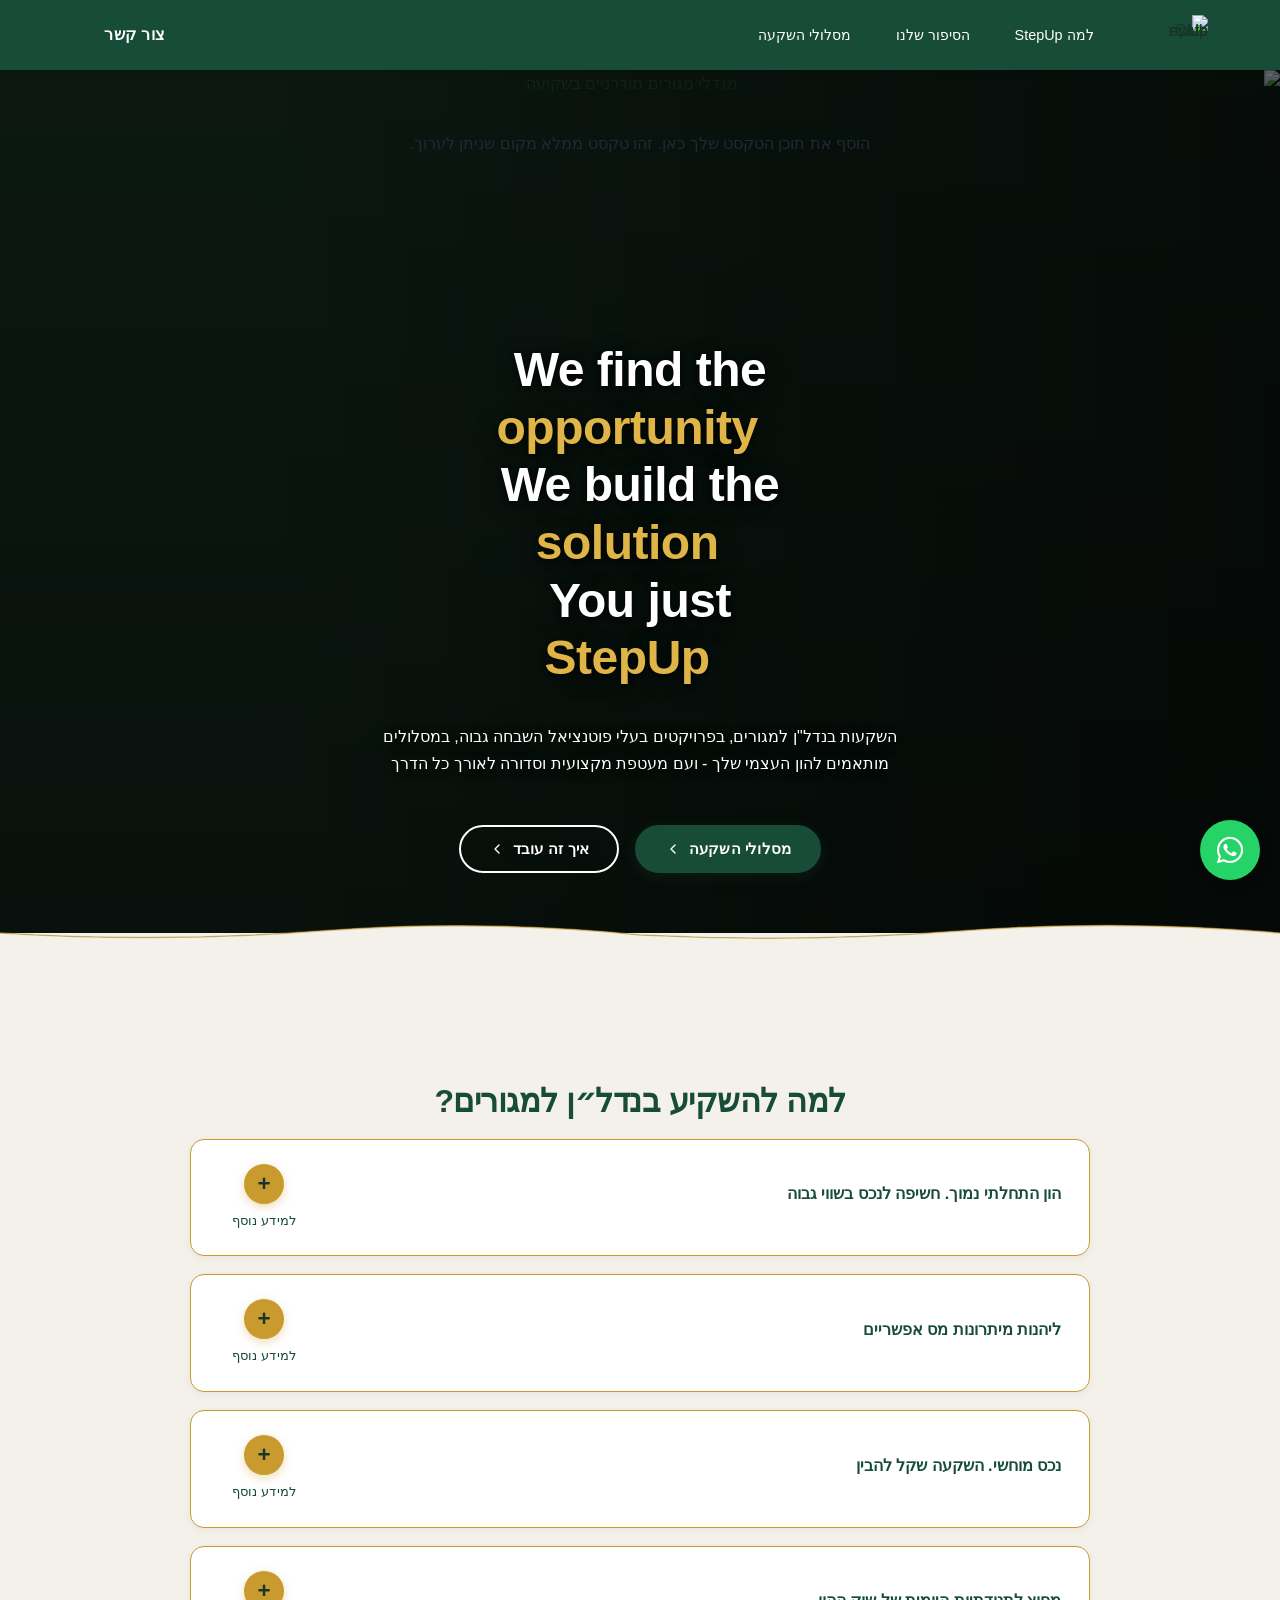
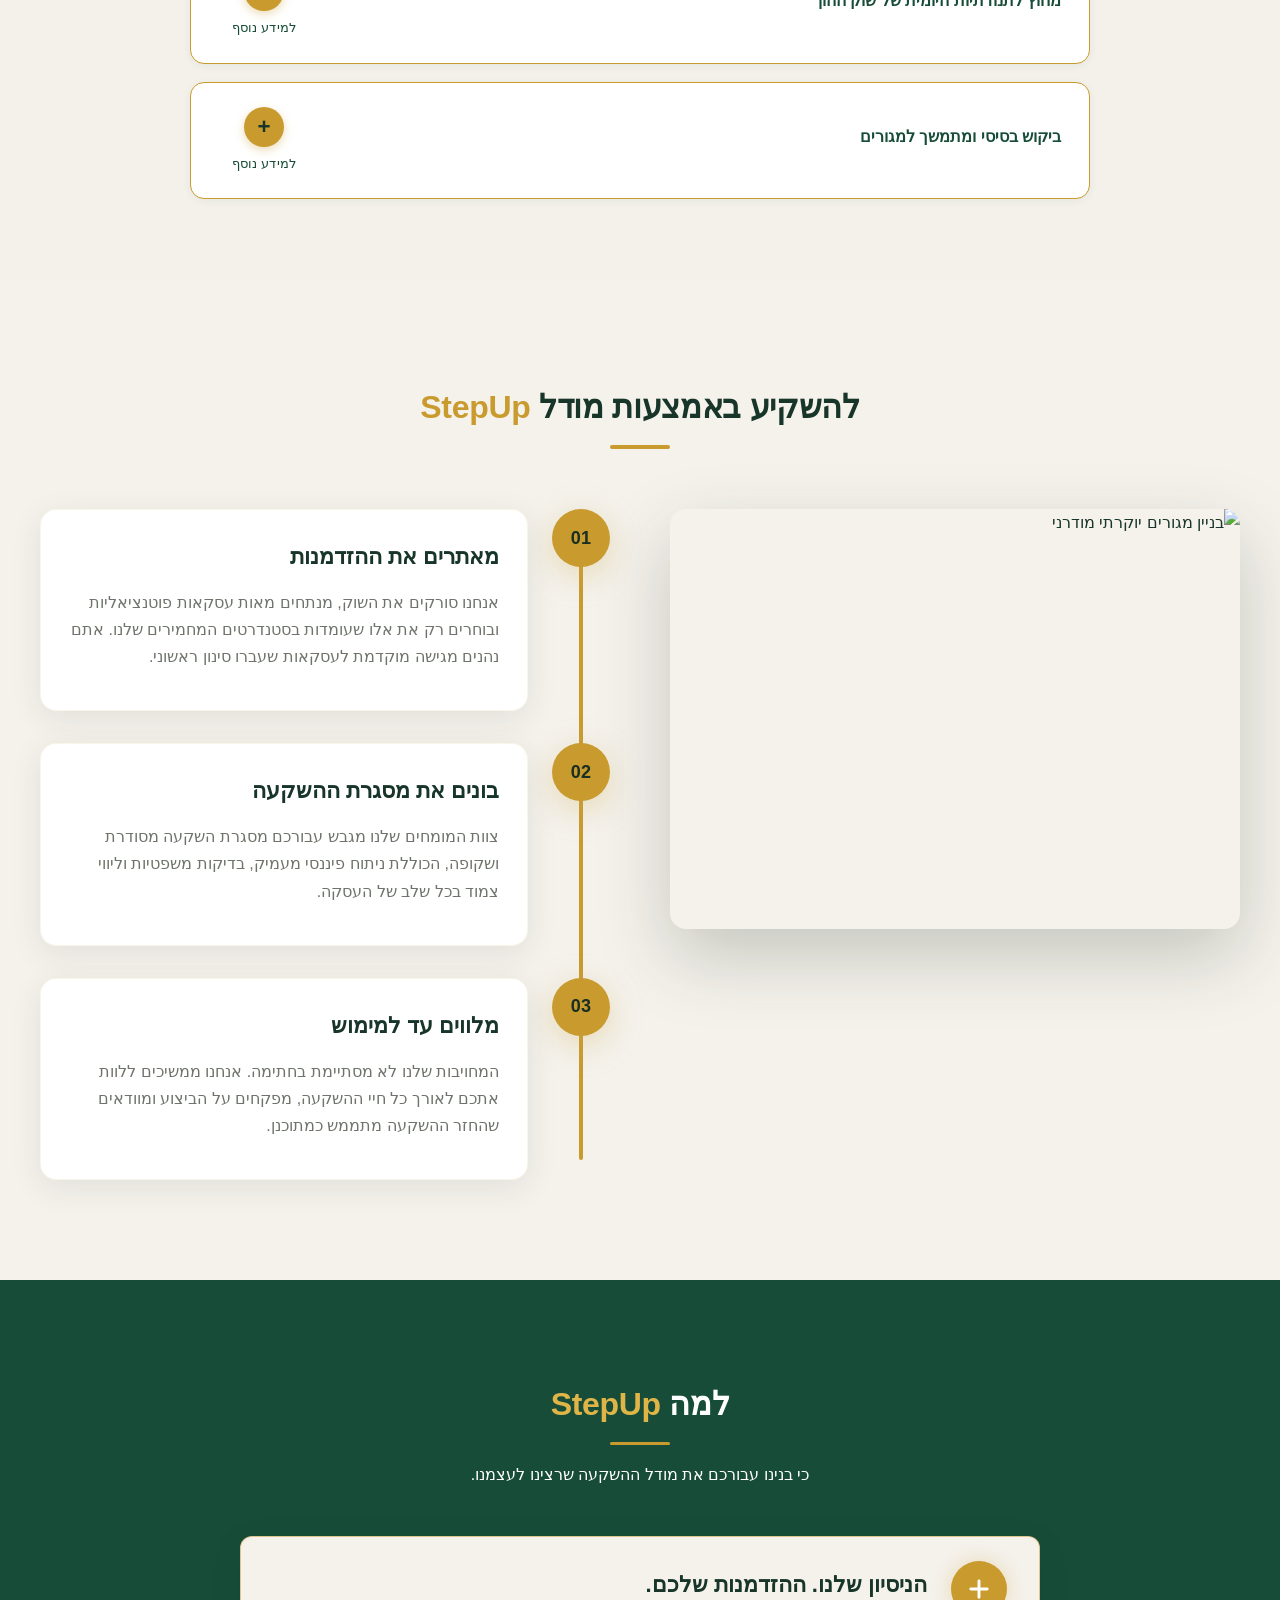
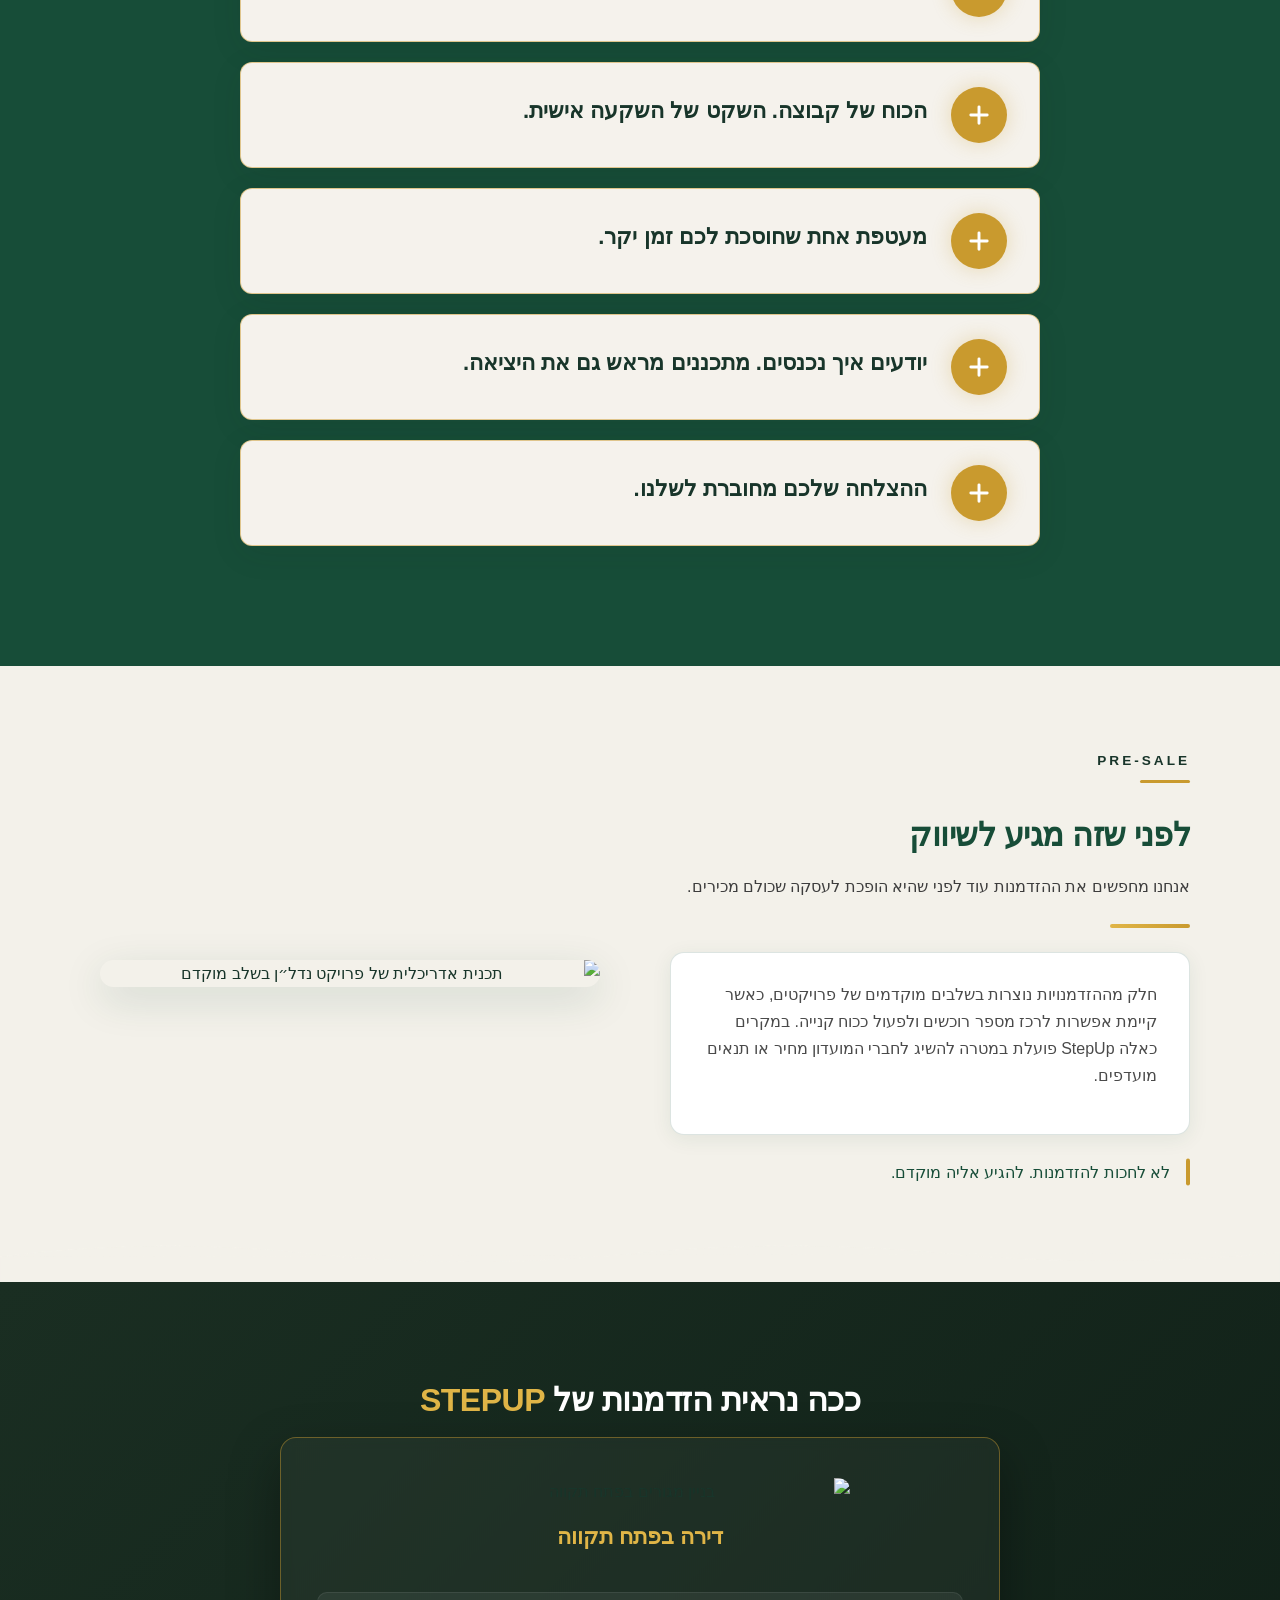
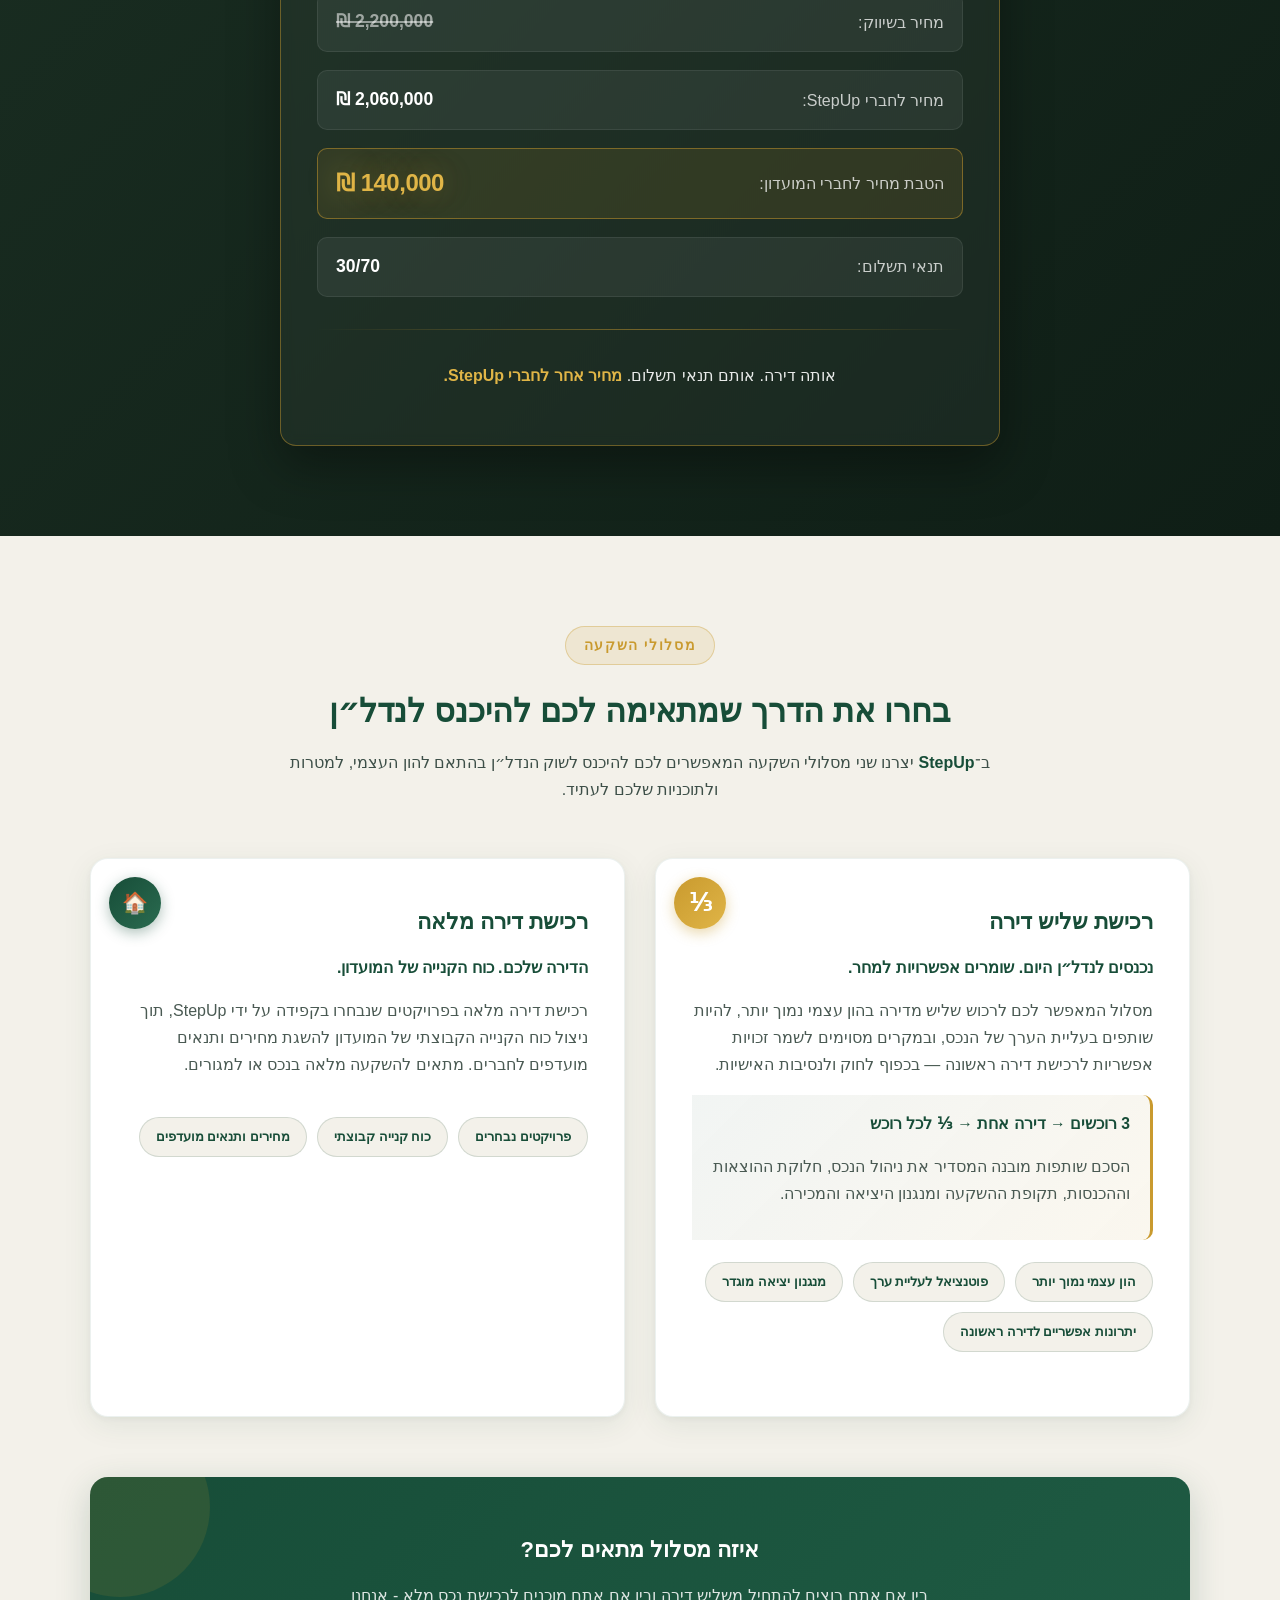
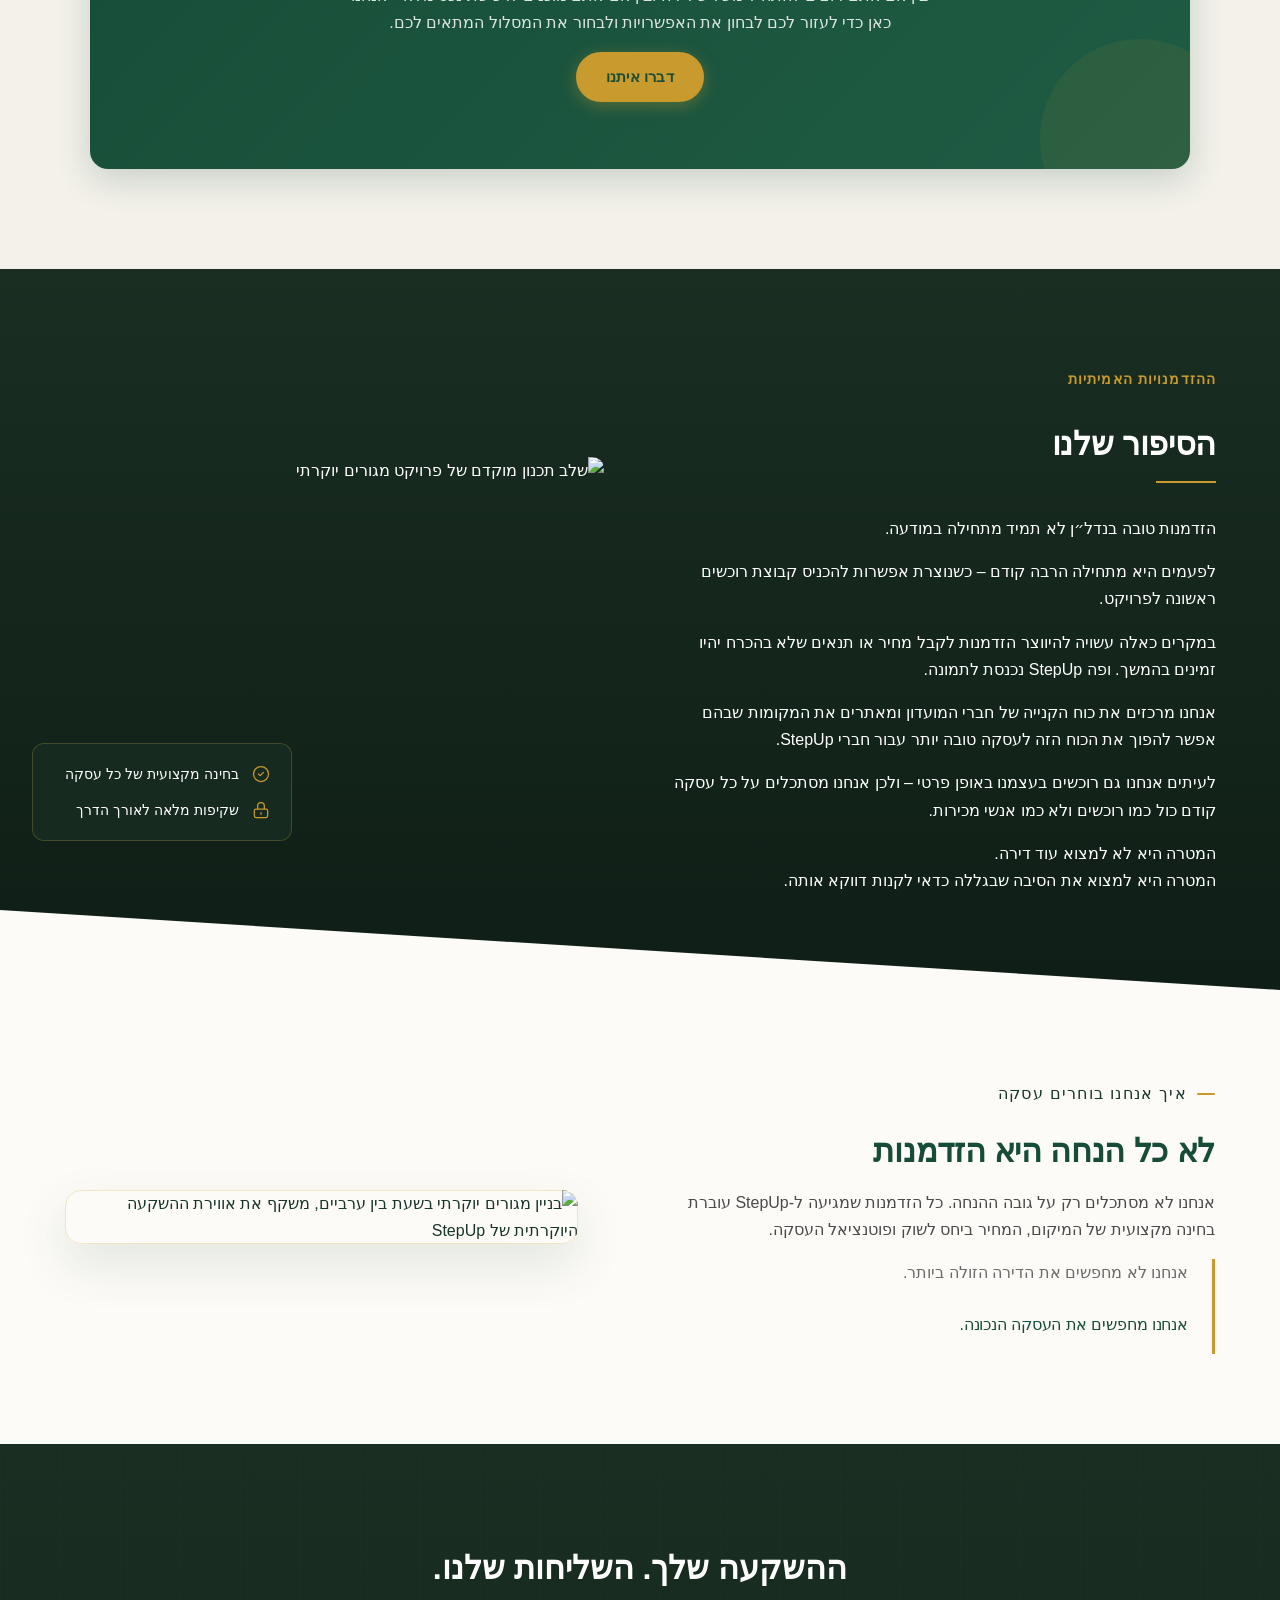
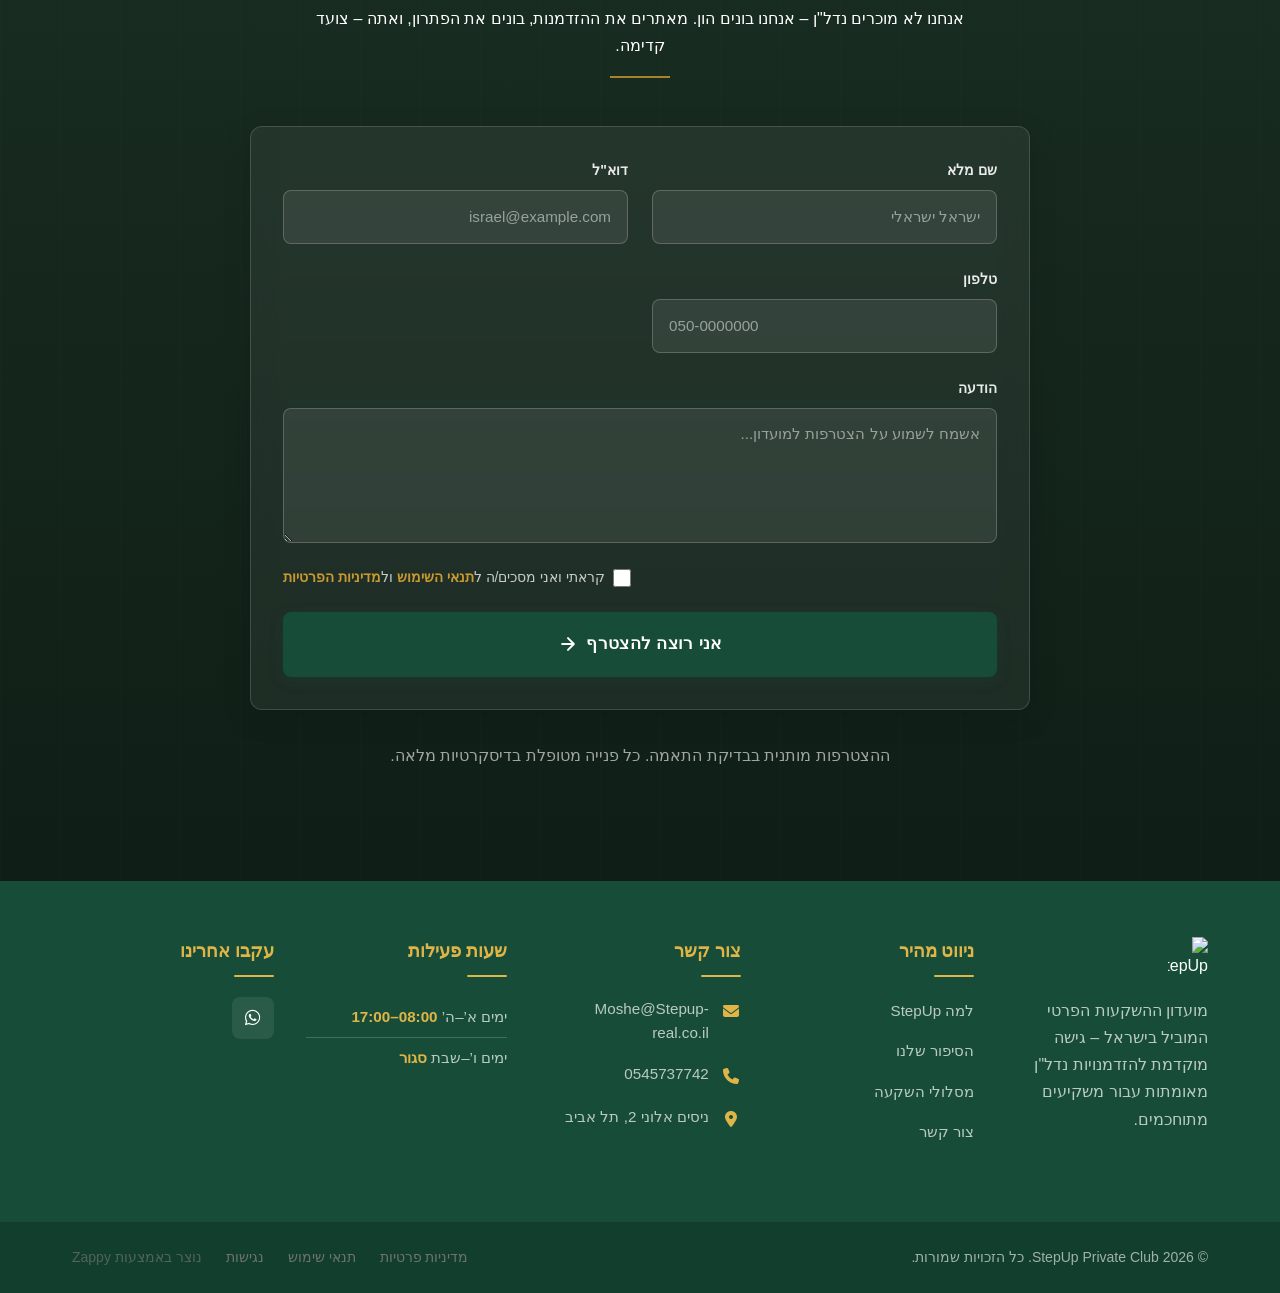
==== commit 76cc51b5: "Background sync: Progressive GitHub Sync" ====
--- a/index.html
+++ b/index.html
@@ -2283,7 +2283,7 @@
 </section>
 
 
-<section class="index-features-section" data-layout-spec="בית-features" dir="rtl" id="features">
+<section class="index-features-section" data-layout-spec="בית-features" dir="rtl" id="features" style="background-color: #174D38; background-image: none; color: #FFFFFF">
   <div class="index-features-container">
     <div class="index-features-header">
       <h2 class="index-features-title">למה <span class="index-features-title-accent">StepUp</span></h2>
@@ -2295,8 +2295,8 @@
       <!-- Card 1 -->
       <article class="index-feature-card">
         <div class="index-feature-icon-wrapper" aria-hidden="true">
-          <svg class="index-feature-plus" viewBox="0 0 24 24" xmlns="http://www.w3.org/2000/svg" data-element-type="icon" data-icon-type="svg">
-            <path d="M12 5V19M5 12H19" stroke="currentColor" stroke-width="2.5" stroke-linecap="round" fill="none"></path>
+          <svg class="index-feature-plus" viewBox="0 0 24 24" xmlns="http://www.w3.org/2000/svg" data-element-type="icon" data-icon-type="svg" style="color: #FFFFFF;">
+            <path d="M12 5V19M5 12H19" stroke="currentColor" stroke-width="2.5" stroke-linecap="round" fill="#FFFFFF"></path>
           </svg>
         </div>
         <h3 class="index-feature-text">הניסיון שלנו. ההזדמנות שלכם.</h3>
@@ -2305,8 +2305,8 @@
       <!-- Card 2 -->
       <article class="index-feature-card">
         <div class="index-feature-icon-wrapper" aria-hidden="true">
-          <svg class="index-feature-plus" viewBox="0 0 24 24" xmlns="http://www.w3.org/2000/svg" data-element-type="icon" data-icon-type="svg">
-            <path d="M12 5V19M5 12H19" stroke="currentColor" stroke-width="2.5" stroke-linecap="round" fill="none"></path>
+          <svg class="index-feature-plus" viewBox="0 0 24 24" xmlns="http://www.w3.org/2000/svg" data-element-type="icon" data-icon-type="svg" style="color: #FFFFFF;">
+            <path d="M12 5V19M5 12H19" stroke="currentColor" stroke-width="2.5" stroke-linecap="round" fill="#FFFFFF"></path>
           </svg>
         </div>
         <h3 class="index-feature-text">הכוח של קבוצה. השקט של השקעה אישית.</h3>
@@ -2315,8 +2315,8 @@
       <!-- Card 3 -->
       <article class="index-feature-card">
         <div class="index-feature-icon-wrapper" aria-hidden="true">
-          <svg class="index-feature-plus" viewBox="0 0 24 24" xmlns="http://www.w3.org/2000/svg" data-element-type="icon" data-icon-type="svg">
-            <path d="M12 5V19M5 12H19" stroke="currentColor" stroke-width="2.5" stroke-linecap="round" fill="none"></path>
+          <svg class="index-feature-plus" viewBox="0 0 24 24" xmlns="http://www.w3.org/2000/svg" data-element-type="icon" data-icon-type="svg" style="color: #FFFFFF;">
+            <path d="M12 5V19M5 12H19" stroke="currentColor" stroke-width="2.5" stroke-linecap="round" fill="#FFFFFF"></path>
           </svg>
         </div>
         <h3 class="index-feature-text">מעטפת אחת שחוסכת לכם זמן יקר.</h3>
@@ -2325,8 +2325,8 @@
       <!-- Card 4 -->
       <article class="index-feature-card">
         <div class="index-feature-icon-wrapper" aria-hidden="true">
-          <svg class="index-feature-plus" viewBox="0 0 24 24" xmlns="http://www.w3.org/2000/svg" data-element-type="icon" data-icon-type="svg">
-            <path d="M12 5V19M5 12H19" stroke="currentColor" stroke-width="2.5" stroke-linecap="round" fill="none"></path>
+          <svg class="index-feature-plus" viewBox="0 0 24 24" xmlns="http://www.w3.org/2000/svg" data-element-type="icon" data-icon-type="svg" style="color: #FFFFFF;">
+            <path d="M12 5V19M5 12H19" stroke="currentColor" stroke-width="2.5" stroke-linecap="round" fill="#FFFFFF"></path>
           </svg>
         </div>
         <h3 class="index-feature-text">יודעים איך נכנסים. מתכננים מראש גם את היציאה.</h3>
@@ -2335,8 +2335,8 @@
       <!-- Card 5 -->
       <article class="index-feature-card">
         <div class="index-feature-icon-wrapper" aria-hidden="true">
-          <svg class="index-feature-plus" viewBox="0 0 24 24" xmlns="http://www.w3.org/2000/svg" data-element-type="icon" data-icon-type="svg">
-            <path d="M12 5V19M5 12H19" stroke="currentColor" stroke-width="2.5" stroke-linecap="round" fill="none"></path>
+          <svg class="index-feature-plus" viewBox="0 0 24 24" xmlns="http://www.w3.org/2000/svg" data-element-type="icon" data-icon-type="svg" style="color: #FFFFFF;">
+            <path d="M12 5V19M5 12H19" stroke="currentColor" stroke-width="2.5" stroke-linecap="round" fill="#FFFFFF"></path>
           </svg>
         </div>
         <h3 class="index-feature-text">ההצלחה שלכם מחוברת לשלנו.</h3>
